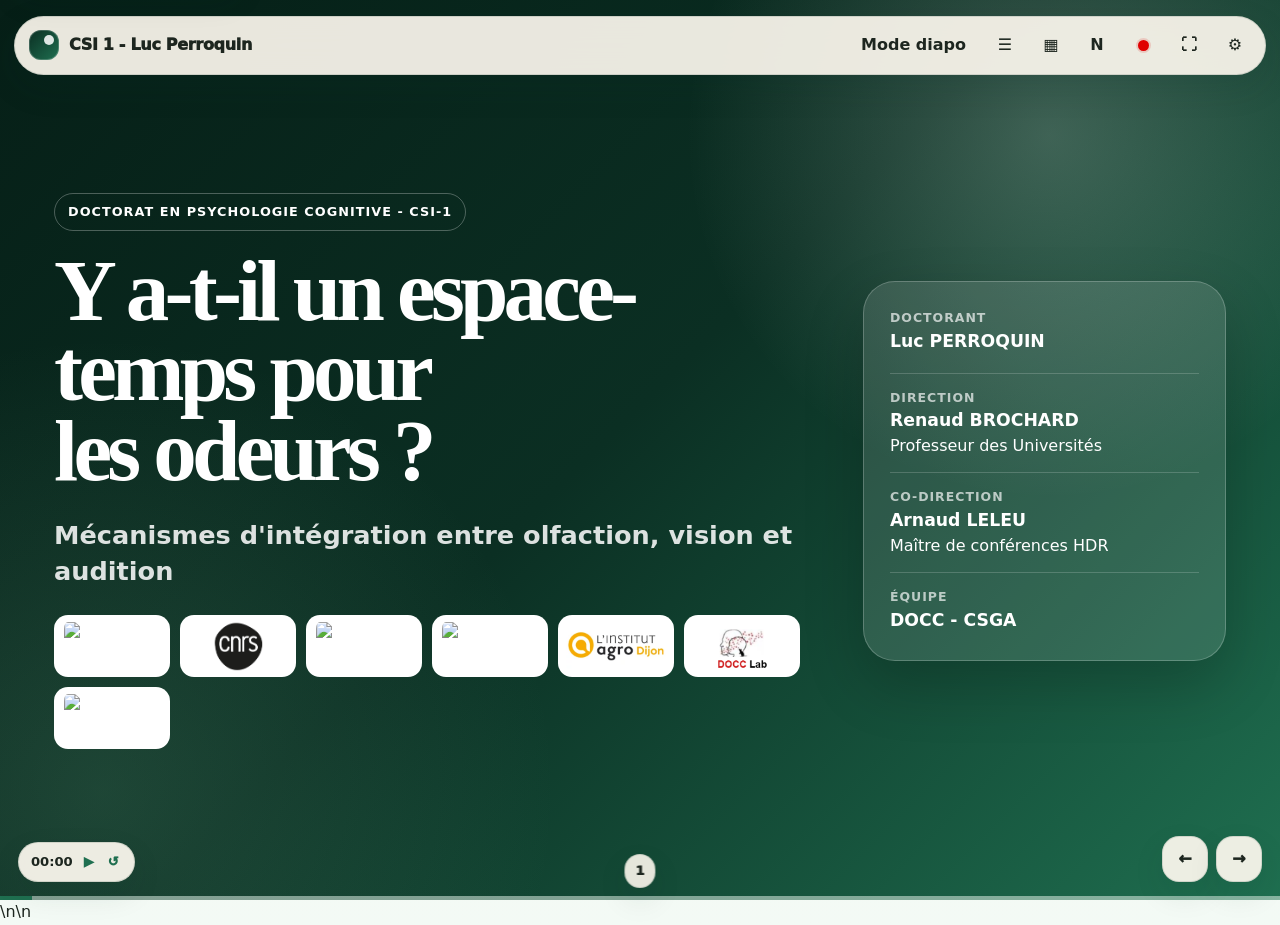
==== index_save.html @ e327a507 "Save current CSI state" ====
<!DOCTYPE html>
<html lang="fr" data-theme="light" data-accent="forest">
<head>
  <meta charset="UTF-8">
  <meta name="viewport" content="width=device-width, initial-scale=1.0">
  <meta name="color-scheme" content="light dark">
  <meta name="theme-color" content="#0b2f23">
  <meta name="description" content="Comité de suivi individuel de Luc Perroquin - première année de doctorat en psychologie cognitive au CSGA.">
  <title>CSI 1 - Luc Perroquin</title>
  <style>
    :root {
      --page-width: 1480px;
      --green-deep: #061f17;
      --green-dark: #0b2f23;
      --green-main: #1f6f50;
      --green-light: #77b892;
      --green-soft: #dceee3;
      --green-pale: #f3faf5;
      --cream: #fbf7ed;
      --text: #1d261f;
      --muted: #5f6f65;
      --white: #ffffff;
      --line: rgba(11,47,35,.13);
      --shadow: 0 18px 45px rgba(11,47,35,.16);
      --shadow-soft: 0 12px 30px rgba(11,47,35,.10);
      --radius-xl: 34px;
      --radius-lg: 26px;
      --radius-md: 18px;
      --font-scale: 1;
      --slide-pad-x: clamp(28px, 5vw, 84px);
      --slide-pad-y: clamp(28px, 4.4vw, 72px);
      --accent: var(--green-main);
      --accent-strong: var(--green-dark);
      --accent-soft: var(--green-soft);
      --accent-pale: var(--green-pale);
      --accent-light: var(--green-light);
      --hero-start: #061f17;
      --hero-mid: #0b2f23;
      --hero-end: #1f6f50;
    }
    html[data-accent="blue"] {
      --accent: #2f6f9f;
      --accent-strong: #173f5f;
      --accent-soft: #dceaf4;
      --accent-pale: #f2f8fc;
      --accent-light: #7eb0d2;
      --hero-start: #0a2233;
      --hero-mid: #173f5f;
      --hero-end: #2f6f9f;
    }
    html[data-accent="cassis"] {
      --accent: #7a2f5d;
      --accent-strong: #4c1738;
      --accent-soft: #f0dde8;
      --accent-pale: #fbf4f8;
      --accent-light: #be7da3;
      --hero-start: #29101f;
      --hero-mid: #4c1738;
      --hero-end: #7a2f5d;
    }
    html[data-accent="ochre"] {
      --accent: #9a6b20;
      --accent-strong: #584018;
      --accent-soft: #f3ead6;
      --accent-pale: #fcf8ef;
      --accent-light: #c9a45c;
      --hero-start: #302610;
      --hero-mid: #584018;
      --hero-end: #9a6b20;
    }

    * { box-sizing: border-box; }
    html { scroll-behavior: smooth; font-size: calc(16px * var(--font-scale)); }
    body {
      margin: 0;
      min-height: 100vh;
      font-family: system-ui, -apple-system, BlinkMacSystemFont, "Segoe UI", sans-serif;
      line-height: 1.55;
      color: var(--text);
      background:
        radial-gradient(circle at 8% 2%, color-mix(in srgb, var(--accent-light) 22%, transparent), transparent 31%),
        radial-gradient(circle at 92% 28%, color-mix(in srgb, var(--accent-soft) 68%, transparent), transparent 35%),
        linear-gradient(180deg, var(--cream), var(--accent-pale));
      overflow-x: hidden;
      transition: background .25s ease, color .25s ease;
    }
    html[data-theme="dark"] {
      --cream: #07130f;
      --text: #edf8f0;
      --muted: #b8cabc;
      --white: #10251c;
      --line: rgba(220,238,227,.13);
      --shadow: 0 18px 45px rgba(0,0,0,.38);
      --shadow-soft: 0 12px 30px rgba(0,0,0,.22);
    }
    html[data-theme="dark"] body {
      background:
        radial-gradient(circle at 8% 2%, color-mix(in srgb, var(--accent) 17%, transparent), transparent 31%),
        radial-gradient(circle at 92% 28%, color-mix(in srgb, var(--accent) 12%, transparent), transparent 35%),
        linear-gradient(180deg, #07130f, #0b1f17);
    }
    html[data-theme="dark"][data-accent="blue"] body { background: linear-gradient(180deg,#07111a,#0d1e2a); }
    html[data-theme="dark"][data-accent="cassis"] body { background: linear-gradient(180deg,#160a11,#25101d); }
    html[data-theme="dark"][data-accent="ochre"] body { background: linear-gradient(180deg,#171209,#241c0d); }

    body.high-contrast {
      --text: #000;
      --muted: #222;
      --white: #fff;
      --cream: #fff;
      --line: rgba(0,0,0,.42);
      background: #fff;
    }
    html[data-theme="dark"] body.high-contrast {
      --text: #fff;
      --muted: #eee;
      --white: #000;
      --cream: #000;
      --line: rgba(255,255,255,.52);
      background: #000;
    }
    body.dyslexic {
      font-family: Verdana, Tahoma, Arial, sans-serif;
      letter-spacing: .02em;
      word-spacing: .06em;
    }
    body.reduced-motion *, body.reduced-motion *::before, body.reduced-motion *::after {
      scroll-behavior: auto !important;
      animation: none !important;
      transition: none !important;
    }

    button, input { font: inherit; }
    button { color: inherit; }
    a { color: var(--accent); font-weight: 800; }
    a:hover { text-decoration-thickness: 2px; }

    .skip-link {
      position: fixed;
      top: 12px;
      left: 12px;
      transform: translateY(-150%);
      z-index: 9999;
      background: var(--white);
      color: var(--text);
      padding: 10px 14px;
      border-radius: 999px;
      box-shadow: var(--shadow-soft);
    }
    .skip-link:focus { transform: translateY(0); }

    .appbar {
      position: fixed;
      z-index: 1200;
      top: 16px;
      left: 50%;
      transform: translateX(-50%);
      width: min(1180px, calc(100vw - 28px));
      display: flex;
      align-items: center;
      justify-content: space-between;
      gap: 12px;
      padding: 8px 10px 8px 14px;
      border-radius: 999px;
      background: color-mix(in srgb, var(--cream) 91%, transparent);
      border: 1px solid var(--line);
      box-shadow: var(--shadow-soft);
      backdrop-filter: blur(18px);
    }
    .brand {
      display: flex;
      align-items: center;
      gap: 10px;
      min-width: 0;
      font-weight: 950;
      letter-spacing: -.02em;
    }
    .brand-mark {
      width: 30px;
      height: 30px;
      border-radius: 12px;
      background: linear-gradient(135deg, var(--accent-strong), var(--accent));
      box-shadow: inset 0 0 0 1px rgba(255,255,255,.2);
      flex: 0 0 auto;
      position: relative;
    }
    .brand-mark::after {
      content: "";
      position: absolute;
      width: 10px;
      height: 10px;
      border-radius: 50%;
      background: rgba(255,255,255,.86);
      right: 5px;
      top: 5px;
    }
    .brand span:last-child {
      overflow: hidden;
      text-overflow: ellipsis;
      white-space: nowrap;
    }
    .app-actions {
      display: flex;
      gap: 6px;
      flex-wrap: nowrap;
    }
    .icon-btn, .pill-btn {
      border: 0;
      cursor: pointer;
      background: transparent;
      min-height: 38px;
      border-radius: 999px;
      font-weight: 850;
    }
    .icon-btn {
      width: 40px;
      display: grid;
      place-items: center;
    }
    .pill-btn { padding: 8px 13px; }
    .icon-btn:hover, .pill-btn:hover, .icon-btn.active, .pill-btn.active {
      background: var(--accent-soft);
      color: var(--accent-strong);
    }

    .laser-btn-dot {
      display:block;
      width:11px;
      height:11px;
      border-radius:50%;
      background:#e00000;
      box-shadow:0 0 0 2px rgba(224,0,0,.15);
    }
    #laserBtn.active {
      background:rgba(224,0,0,.12);
      color:#b00000;
    }
    #laserPointer {
      position:fixed;
      z-index:3000;
      width:16px;
      height:16px;
      border-radius:50%;
      background:#e00000;
      box-shadow:0 0 0 5px rgba(224,0,0,.16), 0 0 18px rgba(224,0,0,.72);
      transform:translate(-50%,-50%);
      pointer-events:none;
      opacity:0;
      visibility:hidden;
      transition:opacity .08s linear;
    }
    #laserPointer.visible {
      opacity:1;
      visibility:visible;
    }
    body.laser-enabled .slide,
    body.laser-enabled .slide * {
      cursor:none !important;
    }

    .drawer, .navigator, .overview, .notes-panel {
      position: fixed;
      z-index: 1600;
      background: color-mix(in srgb, var(--cream) 96%, transparent);
      border: 1px solid var(--line);
      box-shadow: var(--shadow);
      backdrop-filter: blur(18px);
    }
    .drawer {
      top: 70px;
      right: 16px;
      width: min(390px, calc(100vw - 32px));
      max-height: calc(100vh - 90px);
      overflow: auto;
      padding: 20px;
      border-radius: 26px;
    }
    .drawer[hidden], .navigator[hidden], .overview[hidden], .notes-panel[hidden] { display:none; }
    .drawer-head, .panel-head {
      display:flex;
      align-items:flex-start;
      justify-content:space-between;
      gap:12px;
      margin-bottom:16px;
    }
    .drawer h2, .navigator h2, .notes-panel h2 {
      margin:0;
      font-family: Georgia, "Times New Roman", serif;
      color: var(--accent-strong);
      letter-spacing:-.03em;
    }
    .close-btn {
      border:0;
      width:36px;
      height:36px;
      border-radius:999px;
      background:var(--accent-soft);
      color:var(--accent-strong);
      cursor:pointer;
      font-weight:950;
    }
    .control-section {
      padding: 14px 0;
      border-top: 1px solid var(--line);
    }
    .control-section:first-of-type { border-top:0; padding-top:0; }
    .control-label {
      font-size:.79rem;
      text-transform:uppercase;
      letter-spacing:.08em;
      font-weight:900;
      color:var(--muted);
      margin-bottom:8px;
    }
    .segmented {
      display:flex;
      gap:6px;
      flex-wrap:wrap;
    }
    .segmented button {
      border:1px solid var(--line);
      background:var(--white);
      padding:8px 11px;
      border-radius:999px;
      cursor:pointer;
      font-weight:800;
    }
    .segmented button.active {
      background:var(--accent);
      color:#fff;
      border-color:transparent;
    }
    .toggle-row {
      display:flex;
      align-items:center;
      justify-content:space-between;
      gap:14px;
      padding:9px 0;
    }
    .switch {
      position:relative;
      width:46px;
      height:26px;
      flex:0 0 auto;
    }
    .switch input { opacity:0; width:0; height:0; }
    .slider {
      position:absolute;
      inset:0;
      cursor:pointer;
      background:color-mix(in srgb, var(--muted) 30%, transparent);
      border-radius:999px;
      transition:.2s;
    }
    .slider::before {
      content:"";
      position:absolute;
      width:20px;height:20px;
      left:3px;top:3px;
      border-radius:50%;
      background:#fff;
      box-shadow:0 2px 8px rgba(0,0,0,.15);
      transition:.2s;
    }
    .switch input:checked + .slider { background:var(--accent); }
    .switch input:checked + .slider::before { transform:translateX(20px); }

    .navigator {
      top: 16px;
      left: 16px;
      bottom: 16px;
      width: min(390px, calc(100vw - 32px));
      border-radius: 28px;
      padding: 20px;
      overflow: hidden;
      display:flex;
      flex-direction:column;
    }
    .nav-search {
      width:100%;
      border:1px solid var(--line);
      background:var(--white);
      color:var(--text);
      padding:11px 14px;
      border-radius:16px;
      outline:none;
      margin-bottom:12px;
    }
    .nav-search:focus { box-shadow:0 0 0 3px color-mix(in srgb,var(--accent) 22%, transparent); }
    .slide-list {
      overflow:auto;
      display:grid;
      gap:6px;
      padding-right:4px;
    }
    .slide-link {
      display:grid;
      grid-template-columns:38px 1fr;
      gap:10px;
      align-items:center;
      width:100%;
      border:0;
      background:transparent;
      padding:9px 10px;
      border-radius:14px;
      text-align:left;
      cursor:pointer;
    }
    .slide-link:hover, .slide-link.active { background:var(--accent-soft); }
    .slide-link .n {
      display:grid;
      place-items:center;
      width:32px;height:32px;
      border-radius:11px;
      background:var(--white);
      border:1px solid var(--line);
      font-weight:950;
      color:var(--accent-strong);
    }
    .slide-link .t {
      min-width:0;
      font-size:.92rem;
      font-weight:820;
      white-space:nowrap;
      overflow:hidden;
      text-overflow:ellipsis;
    }
    .slide-link.appendix .n { opacity:.68; }

    .overview {
      inset: 16px;
      border-radius: 30px;
      padding: 24px;
      overflow:auto;
    }
    .overview-grid {
      max-width:1500px;
      margin:auto;
      display:grid;
      grid-template-columns:repeat(auto-fit,minmax(260px,1fr));
      gap:14px;
    }
    .overview-card {
      border:1px solid var(--line);
      background:var(--white);
      min-height:170px;
      padding:18px;
      border-radius:22px;
      cursor:pointer;
      box-shadow:var(--shadow-soft);
      text-align:left;
    }
    .overview-card:hover { transform:translateY(-2px); }
    .overview-card .mini-n {
      color:var(--accent);
      font-weight:950;
      font-size:.78rem;
      letter-spacing:.08em;
      text-transform:uppercase;
    }
    .overview-card h3 {
      font-family:Georgia,"Times New Roman",serif;
      color:var(--accent-strong);
      font-size:1.25rem;
      margin:8px 0 6px;
    }
    .overview-card p { margin:0; color:var(--muted); font-size:.9rem; }

    .notes-panel {
      right:16px;
      bottom:16px;
      width:min(520px,calc(100vw - 32px));
      max-height:52vh;
      overflow:auto;
      border-radius:24px;
      padding:18px;
    }
    .notes-body { color:var(--muted); line-height:1.6; }
    .notes-body strong { color:var(--accent-strong); }

    main { min-height:100vh; }
    .deck { width:100%; margin:0 auto; }
    body[data-view="slides"] { overflow:hidden; }
    body[data-view="slides"] .deck { height:100vh; position:relative; }
    .slide {
      position:relative;
      width:100%;
      min-height:100vh;
      padding: max(92px,var(--slide-pad-y)) var(--slide-pad-x) max(70px,var(--slide-pad-y));
      display:none;
      align-items:center;
      justify-content:center;
      overflow:hidden;
    }
    body[data-view="slides"] .slide.active { display:flex; }
    body[data-view="scroll"] .slide { display:flex; min-height:92vh; border-bottom:1px solid var(--line); }
    body[data-view="scroll"] .slide.appendix { min-height:72vh; }

    .slide-shell { width:min(var(--page-width),100%); margin:auto; position:relative; z-index:2; }
    .slide-kicker {
      display:inline-flex;
      align-items:center;
      gap:9px;
      color:var(--accent);
      font-size:.82rem;
      font-weight:950;
      letter-spacing:.09em;
      text-transform:uppercase;
      margin-bottom:12px;
    }
    .slide-kicker::before { content:""; width:28px; height:2px; background:currentColor; border-radius:999px; }
    .slide h1, .slide h2, .slide h3 { text-wrap:balance; }
    .slide h2 {
      margin:0 0 14px;
      font-family:Georgia,"Times New Roman",serif;
      font-size:clamp(2.2rem,4.7vw,4.7rem);
      line-height:.98;
      letter-spacing:-.045em;
      color:var(--accent-strong);
      max-width:1200px;
    }
    .lead { margin:0; max-width:1080px; font-size:clamp(1.05rem,1.55vw,1.4rem); color:var(--muted); line-height:1.55; }
    .slide-content { margin-top: clamp(24px,3.3vw,46px); }
    .grid { display:grid; gap:18px; }
    .grid.two { grid-template-columns:repeat(2,minmax(0,1fr)); }
    .grid.three { grid-template-columns:repeat(3,minmax(0,1fr)); }
    .grid.four { grid-template-columns:repeat(4,minmax(0,1fr)); }
    .card {
      background:color-mix(in srgb,var(--white) 97%, transparent);
      border:1px solid var(--line);
      border-radius:var(--radius-lg);
      padding:clamp(18px,2.2vw,28px);
      box-shadow:var(--shadow-soft);
      position:relative;
      overflow:hidden;
    }
    .card.soft { background:var(--accent-pale); }
    .card.tint { background:var(--accent-soft); }
    .card.dark { background:linear-gradient(145deg,var(--accent-strong),color-mix(in srgb,var(--accent-strong) 76%,#000)); color:#fff; border-color:transparent; }
    .card.dark h3,.card.dark p,.card.dark li,.card.dark .muted { color:#fff; }
    .card h3 { margin:0 0 8px; font-family:Georgia,"Times New Roman",serif; color:var(--accent-strong); letter-spacing:-.025em; font-size:clamp(1.2rem,1.65vw,1.65rem); }
    .card p { margin:0; color:var(--muted); }
    .card ul { margin:10px 0 0; padding-left:1.08em; }
    .card li { margin:.32em 0; color:var(--muted); }
    .big-number { font-family:Georgia,"Times New Roman",serif; font-size:clamp(2.5rem,5vw,5.4rem); line-height:.85; letter-spacing:-.055em; color:var(--accent-strong); font-weight:800; }
    .metric-label { margin-top:10px; color:var(--muted); font-weight:800; }
    .badge, .status, .chip { display:inline-flex; align-items:center; gap:7px; border-radius:999px; font-size:.78rem; font-weight:900; }
    .badge { padding:7px 10px; background:var(--accent-soft); color:var(--accent-strong); }
    .status { padding:6px 9px; border:1px solid var(--line); background:var(--white); }
    .status.done { background:#e4f3e9; color:#17563c; border-color:transparent; }
    .status.progress { background:#fff2cf; color:#6b4b0f; border-color:transparent; }
    .status.future { background:#edf0f2; color:#55606a; border-color:transparent; }
    html[data-theme="dark"] .status.done { background:#173b29; color:#ccebd8; }
    html[data-theme="dark"] .status.progress { background:#4b3813; color:#ffe4a0; }
    html[data-theme="dark"] .status.future { background:#2a3035; color:#d8e0e5; }
    .chip { padding:8px 12px; background:var(--white); border:1px solid var(--line); }

    .hero-slide {
      color:#fff;
      background:
        radial-gradient(circle at 82% 15%,rgba(220,238,227,.24),transparent 28%),
        radial-gradient(circle at 8% 88%,rgba(119,184,146,.18),transparent 32%),
        linear-gradient(135deg,var(--hero-start),var(--hero-mid) 48%,var(--hero-end));
    }
    .hero-slide .slide-shell { display:grid; grid-template-columns:minmax(0,1.35fr) minmax(300px,.65fr); gap:54px; align-items:center; }
    .hero-slide .eyebrow { display:inline-flex; padding:8px 13px; border:1px solid rgba(255,255,255,.28); border-radius:999px; font-size:.8rem; font-weight:850; text-transform:uppercase; letter-spacing:.08em; }
    .hero-slide h1 { margin:20px 0 18px; font-family:Georgia,"Times New Roman",serif; font-size:clamp(3.1rem,6.8vw,7.1rem); line-height:.92; letter-spacing:-.055em; max-width:1000px; }
    .hero-slide .subtitle { font-size:clamp(1.15rem,2vw,1.7rem); max-width:900px; color:rgba(255,255,255,.86); font-weight:700; line-height:1.42; }
    .identity-card { padding:26px; border-radius:32px; background:rgba(255,255,255,.12); border:1px solid rgba(255,255,255,.22); box-shadow:0 24px 60px rgba(0,0,0,.2); backdrop-filter:blur(14px); }
    .identity-card .mono { font-size:.78rem; letter-spacing:.08em; text-transform:uppercase; opacity:.68; font-weight:850; }
    .identity-card strong { font-size:1.08rem; }
    .identity-list { display:grid; gap:14px; margin-top:18px; }
    .identity-row { padding-top:14px; border-top:1px solid rgba(255,255,255,.18); }

    .timeline { position:relative; display:grid; grid-template-columns:repeat(4,minmax(0,1fr)); gap:16px; }
    .timeline::before { content:""; position:absolute; top:26px; left:5%; right:5%; height:2px; background:var(--accent-soft); z-index:0; }
    .timeline-item { position:relative; z-index:1; }
    .timeline-dot { width:52px;height:52px;border-radius:18px;display:grid;place-items:center;background:var(--accent);color:#fff;font-weight:950;box-shadow:0 10px 24px color-mix(in srgb,var(--accent) 28%,transparent);margin-bottom:16px; }
    .timeline-item h3 { margin:0 0 6px; font-family:Georgia,"Times New Roman",serif; color:var(--accent-strong); font-size:1.25rem; }
    .timeline-item p { margin:0; color:var(--muted); font-size:.94rem; }

    .flow { display:grid; grid-template-columns:1fr auto 1fr auto 1fr; gap:12px; align-items:stretch; }
    .flow-arrow { display:grid; place-items:center; color:var(--accent); font-size:2rem; font-weight:900; }
    .flow-card { background:var(--white); border:1px solid var(--line); box-shadow:var(--shadow-soft); border-radius:24px; padding:22px; }
    .flow-card .step { display:inline-grid; place-items:center; width:32px;height:32px; border-radius:11px; background:var(--accent-soft); color:var(--accent-strong); font-weight:950; margin-bottom:10px; }
    .flow-card h3 { margin:0 0 6px; color:var(--accent-strong); font-family:Georgia,"Times New Roman",serif; }
    .flow-card p { margin:0; color:var(--muted); }

    .project-map { display:grid; grid-template-columns:1fr 1fr; gap:18px; }
    .axis-card { background:var(--white); border-radius:30px; border:1px solid var(--line); padding:26px; box-shadow:var(--shadow-soft); }
    .axis-card h3 { font-family:Georgia,"Times New Roman",serif; font-size:1.65rem; margin:0 0 8px; color:var(--accent-strong); }
    .axis-card > p { margin:0 0 16px;color:var(--muted); }
    .project-pills { display:flex; flex-wrap:wrap; gap:8px; }
    .project-pill { display:inline-flex; align-items:center; gap:7px; padding:9px 11px; border-radius:14px; background:var(--accent-pale); border:1px solid var(--line); font-weight:900; }
    .project-pill small { font-weight:700; color:var(--muted); }

    .bridge { margin-top:22px; padding:16px 18px; border-radius:18px; background:linear-gradient(90deg,var(--accent-soft),color-mix(in srgb,var(--accent-pale) 80%,transparent)); color:var(--accent-strong); font-weight:850; display:flex; gap:10px; align-items:flex-start; }
    .bridge::before { content:"→"; font-size:1.15em; }

    .result-strip { display:grid; grid-template-columns:repeat(3,1fr); gap:14px; margin-top:18px; }
    .result { padding:20px; border-radius:22px; background:var(--white); border:1px solid var(--line); box-shadow:var(--shadow-soft); }
    .result .pval { font-family:Georgia,"Times New Roman",serif; color:var(--accent-strong); font-size:2rem; font-weight:800; letter-spacing:-.03em; }
    .result p { margin:4px 0 0; color:var(--muted); font-weight:700; }

    .status-table { display:grid; gap:8px; }
    .status-row { display:grid; grid-template-columns:130px 150px 1fr 1fr; gap:12px; align-items:center; background:var(--white); border:1px solid var(--line); border-radius:18px; padding:12px 14px; }
    .status-row .proj { font-weight:950; color:var(--accent-strong); }
    .status-row .desc { color:var(--muted); font-size:.91rem; }
    .stack { display:grid; gap:12px; }
    .callout { padding:18px 20px; border-radius:20px; border-left:5px solid var(--accent); background:var(--accent-pale); color:var(--text); }
    .callout strong { color:var(--accent-strong); }

    .roadmap { display:grid; grid-template-columns:repeat(3,minmax(0,1fr)); gap:14px; }
    .roadmap-card { border-radius:26px; padding:24px; border:1px solid var(--line); background:var(--white); box-shadow:var(--shadow-soft); }
    .roadmap-card .year { color:var(--accent); font-weight:950; letter-spacing:.08em; text-transform:uppercase; font-size:.8rem; }
    .roadmap-card h3 { margin:8px 0; font-family:Georgia,"Times New Roman",serif; color:var(--accent-strong); }
    .roadmap-card ul { padding-left:1.08em; margin:8px 0 0; color:var(--muted); }

    .question-list { display:grid; gap:12px; counter-reset:q; }
    .question { counter-increment:q; display:grid; grid-template-columns:48px 1fr; gap:14px; align-items:start; background:var(--white); border:1px solid var(--line); border-radius:22px; padding:18px; box-shadow:var(--shadow-soft); }
    .question::before { content:counter(q); width:42px;height:42px; display:grid;place-items:center; border-radius:15px; background:var(--accent); color:#fff; font-weight:950; }
    .question strong { color:var(--accent-strong); }

    .refs { columns:2 360px; column-gap:28px; font-size:.94rem; color:var(--muted); }
    .refs p { break-inside:avoid; margin:0 0 11px; }
    .refs strong { color:var(--text); }

    .footer-progress { position:fixed; z-index:1100; left:0; right:0; bottom:0; height:4px; background:color-mix(in srgb,var(--accent-soft) 55%,transparent); }
    .footer-progress > div { height:100%; width:0; background:var(--accent); transition:width .25s ease; }
    .deck-footer { position:fixed; z-index:1150; bottom:12px; left:50%; transform:translateX(-50%); display:flex; align-items:center; gap:10px; padding:7px 10px; border-radius:999px; background:color-mix(in srgb,var(--cream) 91%,transparent); border:1px solid var(--line); box-shadow:var(--shadow-soft); backdrop-filter:blur(14px); font-size:.82rem; color:var(--muted); font-weight:850; }
    .deck-footer .dot { width:6px;height:6px;border-radius:50%;background:var(--accent); }
    body[data-view="scroll"] .deck-footer, body[data-view="scroll"] .footer-progress { display:none; }

    .nav-arrows { position:fixed; z-index:1150; right:18px; bottom:18px; display:flex; gap:8px; }
    .nav-arrows button { width:46px;height:46px;border-radius:17px;border:1px solid var(--line);background:color-mix(in srgb,var(--cream) 94%,transparent);box-shadow:var(--shadow-soft);cursor:pointer;font-weight:950;backdrop-filter:blur(12px); }
    .nav-arrows button:hover { background:var(--accent-soft); color:var(--accent-strong); }
    body[data-view="scroll"] .nav-arrows { display:none; }

    .timer-badge { position:fixed; z-index:1150; left:18px; bottom:18px; display:flex; align-items:center; gap:8px; padding:9px 12px; border-radius:999px; background:color-mix(in srgb,var(--cream) 94%,transparent); border:1px solid var(--line); box-shadow:var(--shadow-soft); font-size:.82rem; font-weight:900; backdrop-filter:blur(12px); }
    .timer-badge button { border:0;background:transparent;cursor:pointer;font-weight:950;color:var(--accent);padding:0 3px; }
    body[data-view="scroll"] .timer-badge { display:none; }

    .toast { position:fixed; z-index:2500; left:50%; bottom:78px; transform:translate(-50%,18px); opacity:0; pointer-events:none; background:var(--accent-strong); color:#fff; padding:10px 14px; border-radius:999px; box-shadow:var(--shadow); font-size:.86rem; font-weight:850; transition:.2s; }
    .toast.show { opacity:1; transform:translate(-50%,0); }

    @media (max-width: 1050px) {
      .grid.four { grid-template-columns:repeat(2,minmax(0,1fr)); }
      .grid.three { grid-template-columns:1fr; }
      .hero-slide .slide-shell { grid-template-columns:1fr; }
      .identity-card { max-width:680px; }
      .timeline { grid-template-columns:repeat(2,1fr); }
      .timeline::before { display:none; }
      .flow { grid-template-columns:1fr; }
      .flow-arrow { transform:rotate(90deg); min-height:28px; }
      .status-row { grid-template-columns:110px 130px 1fr; }
      .status-row .desc:last-child { display:none; }
    }
    @media (max-width: 760px) {
      .appbar { top:8px; width:calc(100vw - 16px); }
      .brand span:last-child { max-width:120px; }
      .pill-btn span.long { display:none; }
      .grid.two,.grid.four,.project-map,.roadmap { grid-template-columns:1fr; }
      .result-strip { grid-template-columns:1fr; }
      .timeline { grid-template-columns:1fr; }
      .status-row { grid-template-columns:1fr auto; align-items:start; }
      .status-row .desc { grid-column:1 / -1; }
      .slide { align-items:flex-start; overflow-y:auto; }
      .slide h2 { font-size:clamp(2rem,11vw,3.3rem); }
      .hero-slide h1 { font-size:clamp(2.8rem,14vw,4.8rem); }
      .deck-footer { display:none; }
      .timer-badge { left:10px; bottom:10px; }
      .nav-arrows { right:10px; bottom:10px; }
      .refs { columns:1; }
    }

    @media print {
      .appbar,.drawer,.navigator,.overview,.notes-panel,.footer-progress,.deck-footer,.nav-arrows,.timer-badge,.toast { display:none !important; }
      body { background:#fff !important; color:#111 !important; }
      .slide { display:flex !important; min-height:100vh; page-break-after:always; break-after:page; padding:40px; }
      .slide.appendix { display:flex !important; }
      .card,.axis-card,.roadmap-card,.result,.question,.flow-card { box-shadow:none; }
    }
  
    .study-floating{position:absolute;right:clamp(18px,2.4vw,38px);bottom:clamp(18px,2.4vw,34px);z-index:8;display:flex;gap:9px;align-items:stretch;max-width:min(62%,760px);filter:drop-shadow(0 10px 18px rgba(11,47,35,.12))}
    .float-card{display:flex;flex-direction:column;justify-content:center;gap:2px;min-width:130px;max-width:210px;padding:9px 12px;border-radius:16px;border:1px solid color-mix(in srgb,var(--study,var(--accent)) 34%,var(--line));background:color-mix(in srgb,var(--white) 91%,transparent);backdrop-filter:blur(12px);text-decoration:none;color:var(--text);font-size:.72rem;line-height:1.25}
    .float-card b{color:var(--study,var(--accent));font-size:.68rem;text-transform:uppercase;letter-spacing:.07em}.float-card.poster{background:color-mix(in srgb,var(--study,var(--accent)) 11%,var(--white));}.float-card.m1{border-style:dashed}
    .study-token{display:inline-flex;align-items:center;padding:.08em .42em;border-radius:999px;font-weight:900;line-height:1.25;background:color-mix(in srgb,var(--study-color) 13%,transparent);color:var(--study-color);border:1px solid color-mix(in srgb,var(--study-color) 28%,transparent);white-space:nowrap}
    [data-study]{--study-color:var(--accent)}
    @media(max-width:900px){.study-floating{position:static;max-width:none;margin-top:14px;flex-wrap:wrap}.float-card{min-width:120px;flex:1 1 120px}.slide-shell{position:relative}}


    .m1-results-layout{display:grid;grid-template-columns:minmax(0,.92fr) minmax(360px,1.08fr);gap:clamp(18px,2.3vw,34px);align-items:center;margin-top:8px}
    .m1-results-copy{min-width:0}.m1-owner{display:inline-flex;align-items:center;gap:10px;padding:8px 12px;border:1px solid color-mix(in srgb,var(--study,var(--accent)) 30%,var(--line));border-radius:999px;background:color-mix(in srgb,var(--study,var(--accent)) 9%,var(--white));margin-bottom:14px}.m1-owner span{font-size:.69rem;text-transform:uppercase;letter-spacing:.08em;color:var(--muted);font-weight:800}.m1-owner strong{color:var(--study,var(--accent));font-size:.88rem}.m1-stat-grid{display:grid;grid-template-columns:1fr 1fr;gap:9px}.m1-stat-grid>div{padding:11px 12px;border:1px solid color-mix(in srgb,var(--study,var(--accent)) 22%,var(--line));border-radius:15px;background:color-mix(in srgb,var(--study,var(--accent)) 5%,var(--white));display:flex;flex-direction:column;gap:2px}.m1-stat-grid b{font-size:1.05rem;color:var(--study,var(--accent))}.m1-stat-grid span{font-size:.72rem;line-height:1.25;color:var(--muted)}.m1-key-result{margin-top:12px!important;font-size:.86rem;line-height:1.4}.m1-result-figure{margin:0;min-width:0;padding:12px;border-radius:22px;border:1px solid color-mix(in srgb,var(--study,var(--accent)) 26%,var(--line));background:rgba(255,255,255,.94);box-shadow:0 16px 38px rgba(8,45,32,.10)}.m1-result-figure img{display:block;width:100%;max-height:430px;object-fit:contain;border-radius:13px}.m1-result-figure figcaption{font-size:.68rem;line-height:1.3;color:#53645d;margin-top:7px}.m1-result-figure figcaption strong{color:var(--study,var(--accent))}
    @media(max-width:980px){.m1-results-layout{grid-template-columns:1fr;align-items:start}.m1-result-figure img{max-height:300px}.m1-stat-grid{grid-template-columns:1fr 1fr}}
    @media(max-width:620px){.m1-stat-grid{grid-template-columns:1fr}.m1-owner{display:flex;width:max-content;max-width:100%}.m1-result-figure{padding:8px}.m1-result-figure img{max-height:260px}}


    /* csi-direct-fixes-20260906 */
    .study-floating{position:relative!important;right:auto!important;bottom:auto!important;margin:14px 0 0 auto!important;max-width:100%!important;justify-content:flex-end!important;flex-wrap:wrap!important;filter:none!important;z-index:4!important}
    .study-floating .float-card{box-shadow:0 10px 24px color-mix(in srgb,var(--study,var(--accent)) 12%,transparent)}
    .v16-pubs p .study-token{display:inline-flex!important;width:auto!important;height:auto!important;min-width:0!important;min-height:0!important;padding:.05em .38em!important;border-radius:999px!important;background:color-mix(in srgb,var(--study-color) 12%,transparent)!important;color:var(--study-color)!important;border:1px solid color-mix(in srgb,var(--study-color) 24%,transparent)!important;vertical-align:baseline!important;line-height:1.25!important}
    .v16-retro .lane article:not(.stack),.v16-retro .stack span{display:flex;align-items:center;justify-content:center;text-align:center}
    .v16-retro .lane article,.v16-retro .lane>i{min-height:54px}
    .v16-comms{display:grid!important;grid-template-columns:repeat(4,minmax(170px,1fr))!important;gap:20px!important;position:relative!important;max-width:980px!important;margin:34px auto 0!important}
    .v16-comms:before{left:7%!important;right:7%!important}
    .v16-comms article{display:flex!important;flex-direction:column;align-items:center;text-align:center}
    .v16-activity{grid-template-columns:repeat(2,1fr)!important;gap:14px!important}
    .v16-activity article{padding:20px!important}
    .v16-activity b{font-size:1.75rem!important}
    .v16-activity p{font-size:.9rem!important;line-height:1.42!important}
    .v16-tool-pills{display:flex;flex-wrap:wrap;gap:6px;margin-top:10px}
    .v16-tool-pills span{padding:6px 9px;border-radius:999px;background:var(--accent-soft);color:var(--accent-strong);font-size:.72rem;font-weight:900}
    .v16-activity small{display:block;margin-top:8px;color:var(--muted);font-size:.75rem;line-height:1.35}
    .v16-jdd{display:grid;grid-template-columns:1.3fr repeat(3,1fr);gap:14px}
    .v16-jdd article{padding:21px;border:1px solid var(--line);border-radius:23px;background:var(--white);box-shadow:var(--shadow-soft)}
    .v16-jdd .jdd-main{background:linear-gradient(145deg,var(--hero-mid),var(--hero-start));color:#fff}
    .v16-jdd span{font-size:.72rem;text-transform:uppercase;letter-spacing:.08em;font-weight:950;color:var(--accent)}
    .v16-jdd .jdd-main span,.v16-jdd .jdd-main h3,.v16-jdd .jdd-main p{color:#fff}
    .v16-jdd b{display:grid;place-items:center;width:42px;height:42px;border-radius:13px;background:var(--accent);color:#fff}
    .v16-jdd h3{font:800 1.18rem Georgia,serif;color:var(--accent-strong);margin:10px 0 6px}
    .v16-jdd p{margin:0;color:var(--muted);font-size:.9rem;line-height:1.45}
    .v16-jdd .award{border-color:color-mix(in srgb,var(--accent) 45%,var(--line));background:color-mix(in srgb,var(--accent) 7%,var(--white))}
    @media(max-width:1100px){.v16-jdd{grid-template-columns:1fr 1fr}.v16-comms{max-width:820px!important}}
    @media(max-width:850px){.study-floating{margin-top:12px!important;justify-content:flex-start!important}.v16-activity,.v16-jdd{grid-template-columns:1fr!important}.v16-comms{grid-template-columns:repeat(2,minmax(170px,1fr))!important;max-width:100%!important}.v16-comms:before{display:none}}


    /* study-year-grid - exact study identity colors */
    .study-year-grid .study-year-card{position:relative;overflow:hidden}
    .study-year-grid .study-year-card[data-study]{--study:var(--study-color,var(--accent));border-color:color-mix(in srgb,var(--study) 34%,var(--line));background:linear-gradient(145deg,color-mix(in srgb,var(--study) 8%,var(--white)),var(--white));box-shadow:0 10px 26px color-mix(in srgb,var(--study) 10%,transparent)}
    .study-year-grid .study-year-card[data-study]>span,.study-year-grid .study-year-card[data-study]>h3{color:var(--study)}
    .study-year-names{display:flex!important;align-items:center;gap:7px;flex-wrap:wrap;font-family:inherit!important}
    .study-year-name{display:inline-flex!important;align-items:center;padding:5px 9px!important;border-radius:999px;background:color-mix(in srgb,var(--study) 13%,var(--white))!important;border:1px solid color-mix(in srgb,var(--study) 30%,transparent)!important;color:var(--study)!important;font:900 .92rem system-ui,-apple-system,BlinkMacSystemFont,"Segoe UI",sans-serif!important;letter-spacing:0!important;text-transform:none!important}
    .study-year-sep{color:var(--muted)!important;font-weight:900!important}
    .study-year-grid .neutral{background:var(--white)}
    @media(max-width:850px){.study-year-names{gap:5px}.study-year-name{font-size:.82rem!important}}

  
.hardware-floating{position:absolute;right:clamp(18px,2.2vw,34px);bottom:clamp(18px,2vw,30px);z-index:9;display:flex;align-items:center;gap:8px;padding:7px 9px;border:1px solid color-mix(in srgb,var(--study,var(--accent)) 22%,var(--line));border-radius:14px;background:color-mix(in srgb,var(--white) 90%,transparent);backdrop-filter:blur(10px);box-shadow:0 8px 18px rgba(11,47,35,.08);font-size:.66rem;line-height:1.15;max-width:min(70%,720px)}
.hardware-floating>b{color:var(--study,var(--accent));font-size:.6rem;text-transform:uppercase;letter-spacing:.08em;white-space:nowrap}
.hardware-floating>div{display:flex;gap:5px;flex-wrap:wrap;justify-content:flex-end}
.hardware-floating span{display:inline-flex;align-items:center;padding:4px 7px;border-radius:999px;background:color-mix(in srgb,var(--study,var(--accent)) 8%,var(--white));border:1px solid color-mix(in srgb,var(--study,var(--accent)) 18%,var(--line));font-weight:780;white-space:nowrap;color:var(--text)}
@media(max-width:900px){.hardware-floating{position:static;margin-top:10px;max-width:none;width:max-content;max-width:100%;flex-wrap:wrap}.hardware-floating>div{justify-content:flex-start}}


/* Hardware cards V2 - discrete, aligned and never overlapping study content */
.hardware-floating{
  position:static !important;
  inset:auto !important;
  z-index:auto !important;
  width:max-content;
  max-width:min(100%,680px);
  margin:10px 0 4px auto;
  display:flex;
  align-items:center;
  justify-content:flex-end;
  gap:7px;
  padding:5px 7px;
  border:1px solid color-mix(in srgb,var(--study,var(--accent)) 18%,var(--line));
  border-radius:12px;
  background:color-mix(in srgb,var(--white) 82%,transparent);
  backdrop-filter:blur(8px);
  box-shadow:0 5px 14px rgba(11,47,35,.055);
  font-size:.62rem;
  line-height:1.1;
  opacity:.94;
}
.hardware-floating>b{
  color:var(--study,var(--accent));
  font-size:.56rem;
  text-transform:uppercase;
  letter-spacing:.09em;
  white-space:nowrap;
}
.hardware-floating>div{
  display:flex;
  gap:4px;
  flex-wrap:wrap;
  justify-content:flex-end;
}
.hardware-floating span{
  display:inline-flex;
  align-items:center;
  min-height:20px;
  padding:2px 7px;
  border-radius:999px;
  background:color-mix(in srgb,var(--study,var(--accent)) 5%,var(--white));
  border:1px solid color-mix(in srgb,var(--study,var(--accent)) 16%,var(--line));
  font-weight:760;
  white-space:nowrap;
  color:var(--text);
}
.v16-study>.hardware-floating{
  margin-top:8px;
  margin-bottom:5px;
}
.slide:has(.study-floating) .hardware-floating{
  margin-top:11px;
  margin-right:0;
  margin-bottom:4px;
}
@media(max-width:900px){
  .hardware-floating{width:100%;max-width:none;margin:9px 0 4px 0;justify-content:flex-start;flex-wrap:wrap}
  .hardware-floating>div{justify-content:flex-start}
}


/* Hardware resource cards V3 - same ergonomics as VIBEX/TWIXAV */
.study-floating .float-card.hardware-card{
  min-width:190px;
  max-width:245px;
  padding:10px 13px;
  justify-content:center;
  background:color-mix(in srgb,var(--white) 94%,var(--study,var(--accent)) 6%);
}
.study-floating .float-card.hardware-card>span{
  display:block;
  margin-top:2px;
  font-size:.72rem;
  line-height:1.25;
  font-weight:520;
  color:var(--text);
  white-space:normal;
}
.study-floating.hardware-resource-row{
  margin-top:14px!important;
  margin-left:auto!important;
  justify-content:flex-end!important;
}
@media(max-width:900px){
  .study-floating .float-card.hardware-card{min-width:0;max-width:none;flex:1 1 190px}
  .study-floating.hardware-resource-row{margin-left:0!important;justify-content:flex-start!important}
}


    /* Cover institutional logos - local Institut Agro asset + stable CNRS mark */
    .hero-slide .v16-logo-cloud img[alt="L’Institut Agro Dijon"] { width: clamp(118px, 9.5vw, 168px); max-height: 72px; object-fit: contain; }
    .hero-slide .v16-logo-cloud img[alt="CNRS"] { object-fit: contain; }

/* Interactive paradigms on methodology slides */
.method-demo-wrap{margin-top:14px;display:flex;justify-content:flex-start}
.method-demo-wrap .study-demo-launch{margin:0;max-width:520px;width:min(100%,520px)}
@media(max-width:900px){.method-demo-wrap .study-demo-launch{max-width:none;width:100%}}


/* CSI major section dividers */
.section-divider-slide{
  background:
    radial-gradient(circle at 78% 18%,rgba(119,184,146,.18),transparent 27%),
    radial-gradient(circle at 12% 84%,rgba(220,238,227,.10),transparent 31%),
    linear-gradient(135deg,#061f17 0%,#0b2f23 58%,#123e2e 100%)!important;
  color:#fff!important;
  align-items:center!important;
  overflow:hidden!important;
}
.section-divider-slide .slide-shell{
  display:grid!important;
  grid-template-columns:1fr!important;
  place-items:center!important;
  width:100%!important;
  max-width:none!important;
  min-height:calc(100vh - 190px)!important;
  margin:0!important;
}
.section-divider-inner{
  width:min(1180px,92vw);
  margin:auto;
  text-align:center;
  display:grid;
  justify-items:center;
  gap:22px;
}
.section-divider-number{
  display:inline-flex;
  align-items:center;
  justify-content:center;
  min-height:38px;
  padding:8px 17px;
  border:1px solid rgba(255,255,255,.28);
  border-radius:999px;
  color:rgba(255,255,255,.78);
  font-size:.82rem;
  font-weight:950;
  letter-spacing:.13em;
}
.section-divider-inner h1{
  margin:0!important;
  max-width:1180px!important;
  color:#fff!important;
  font-family:Georgia,"Times New Roman",serif;
  font-size:clamp(3.4rem,7vw,7.5rem)!important;
  line-height:.94!important;
  letter-spacing:-.055em!important;
  text-wrap:balance;
}
.section-divider-inner i{
  display:block;
  width:120px;
  height:5px;
  border-radius:999px;
  background:#77b892;
  box-shadow:0 0 28px rgba(119,184,146,.34);
}
.grid.three.architecture-core-grid{grid-template-columns:repeat(6,minmax(0,1fr))!important}
.grid.three.architecture-core-grid>.card{grid-column:span 2}
.grid.three.architecture-core-grid>.card:nth-child(4),
.grid.three.architecture-core-grid>.card:nth-child(5){grid-column:span 3}
@media(max-width:1050px){
  .section-divider-slide .slide-shell{min-height:calc(100vh - 145px)!important}
  .grid.three.architecture-core-grid{grid-template-columns:1fr!important}
  .grid.three.architecture-core-grid>.card{grid-column:auto!important}
}


/* Sela & Sobel slide 2 - theory + visual anchor */
.sela-slide-layout{display:grid;grid-template-columns:minmax(0,1.55fr) minmax(300px,.62fr);gap:24px;align-items:start}
.sela-theory-copy{min-width:0}
.sela-theory-copy .grid.three{grid-template-columns:repeat(3,minmax(0,1fr))!important}
.sela-visual-stack{display:grid;gap:14px;align-content:start}
.sela-review-card{overflow:hidden;border:1px solid var(--line);border-radius:22px;background:#fff;color:#171717;box-shadow:0 12px 30px rgba(11,47,35,.12)}
.sela-review-tag{padding:6px 12px;background:#b9b9b9;border-bottom:1px solid #9a9a9a;font-family:Georgia,"Times New Roman",serif;font-size:.72rem;font-weight:800;letter-spacing:.12em;color:#222}
.sela-review-body{padding:15px 16px 14px}
.sela-review-body h3{margin:0 0 7px!important;font-family:Georgia,"Times New Roman",serif;font-size:1.05rem!important;line-height:1.15!important;letter-spacing:-.015em!important;color:#111!important}
.sela-review-authors{margin:0 0 14px;font-family:Georgia,"Times New Roman",serif;font-size:.78rem;color:#222}
.sela-review-heading{margin:12px 0 0;font-family:Georgia,"Times New Roman",serif;font-weight:800;font-size:.95rem;line-height:1.2;color:#111}
.einstein-card{position:relative;margin:0;min-height:330px;overflow:hidden;border-radius:24px;border:1px solid var(--line);background:linear-gradient(160deg,#061f17,#0b2f23);box-shadow:0 14px 34px rgba(11,47,35,.16);display:grid;place-items:end center}
.einstein-card img{display:block;width:100%;height:330px;object-fit:cover;object-position:center 24%;filter:grayscale(1) contrast(1.03)}
.einstein-card::after{content:"";position:absolute;inset:0;background:linear-gradient(180deg,transparent 56%,rgba(6,31,23,.84));pointer-events:none}
.einstein-card figcaption{position:absolute;z-index:2;left:16px;right:16px;bottom:13px;margin:0;color:#fff;font-size:.78rem;font-weight:800;line-height:1.25}
.einstein-question{position:absolute;z-index:3;font-family:Georgia,"Times New Roman",serif;font-weight:900;color:#fff;text-shadow:0 3px 18px rgba(0,0,0,.35);line-height:1}
.einstein-question.q1{right:18px;top:12px;font-size:4.8rem;transform:rotate(8deg)}
.einstein-question.q2{right:78px;top:72px;font-size:2.5rem;opacity:.82;transform:rotate(-8deg)}
@media(max-width:1180px){.sela-slide-layout{grid-template-columns:1fr}.sela-visual-stack{grid-template-columns:1fr 1fr}.einstein-card,.einstein-card img{min-height:250px;height:250px}}
@media(max-width:760px){.sela-theory-copy .grid.three,.sela-visual-stack{grid-template-columns:1fr!important}.einstein-card,.einstein-card img{min-height:300px;height:300px}}



/* supplied-sela-visual-card-v1 */
.sela-slide-layout{display:block!important;position:relative!important}
.sela-theory-copy{width:100%!important;min-width:0!important}
.sela-visual-stack{
  position:absolute!important;
  z-index:12!important;
  top:4px!important;
  right:calc((100vw - min(var(--page-width), 100vw)) / -2 + 12px)!important;
  width:clamp(248px,14.6vw,280px)!important;
  display:block!important;
}
.sela-supplied-card{
  overflow:hidden;
  padding:10px;
  border:1px solid var(--line);
  border-radius:24px;
  background:color-mix(in srgb,var(--white) 97%,transparent);
  box-shadow:0 20px 48px rgba(11,47,35,.20);
  backdrop-filter:blur(12px);
}
.sela-review-image{display:block;width:100%;height:auto;border-radius:15px;background:#fff}
.sela-einstein-wrap{
  margin-top:9px;
  min-height:252px;
  display:grid;
  place-items:center;
  overflow:hidden;
  border-radius:16px;
  background:radial-gradient(circle at 58% 32%,color-mix(in srgb,var(--accent-soft) 72%,transparent),transparent 67%);
}
.sela-einstein-image{display:block;width:min(100%,260px);height:auto;max-height:286px;object-fit:contain}
@media (max-width:1480px){
  .sela-visual-stack{right:12px!important;width:238px!important;top:10px!important}
}
@media (max-width:1200px){
  body[data-view="slides"] .slide:has(.sela-slide-layout){overflow-y:auto;align-items:flex-start}
  .sela-visual-stack{position:relative!important;right:auto!important;top:auto!important;width:min(300px,100%)!important;margin:18px 0 0 auto!important}
}
/* /supplied-sela-visual-card-v1 */


/* Slide 2 without floating Einstein/review card */
.sela-slide-layout{display:block!important}
.sela-theory-copy{width:100%!important;max-width:none!important}


/* compact-theory-sequence-v2 */
.slide-content .pill-btn{display:inline-flex!important;width:auto!important;height:auto!important;min-height:0!important;padding:7px 11px!important;border-radius:999px!important;font-size:.76rem!important;font-weight:850!important;pointer-events:none!important}
/* /compact-theory-sequence-v2 */


/* apparatus-popup-v3 */
.apparatus-open{font:inherit;text-align:left;appearance:none;cursor:pointer;color:var(--text)}.apparatus-open:hover{transform:translateY(-2px)}.apparatus-modal[hidden]{display:none!important}.apparatus-modal{position:fixed;inset:0;z-index:9999;display:grid;place-items:center;padding:24px}.apparatus-backdrop{position:absolute;inset:0;background:rgba(8,20,16,.64);backdrop-filter:blur(7px)}.apparatus-panel{--apparatus:var(--accent);position:relative;width:min(1060px,94vw);max-height:88vh;overflow:auto;border:1px solid color-mix(in srgb,var(--apparatus) 34%,var(--line));border-radius:28px;background:var(--white);color:var(--text);box-shadow:0 28px 80px rgba(0,0,0,.28);padding:28px}.apparatus-panel:before{content:"";display:block;width:72px;height:5px;border-radius:999px;background:var(--apparatus);margin-bottom:18px}.apparatus-close{position:absolute;right:18px;top:16px;width:42px;height:42px;border-radius:50%;border:1px solid var(--line);background:var(--white);color:var(--text);font-size:1.4rem;cursor:pointer}.apparatus-panel h2{margin:4px 52px 8px 0}.apparatus-lead{margin:0 0 20px;color:var(--muted)}.apparatus-grid{display:grid;grid-template-columns:repeat(auto-fit,minmax(205px,1fr));gap:16px}.apparatus-card{overflow:hidden;border:1px solid var(--line);border-radius:20px;background:var(--white);min-height:255px}.apparatus-card-media{height:150px;display:grid;place-items:center;background:#fff;border-bottom:1px solid var(--line);padding:12px}.apparatus-card-media img{width:100%;height:100%;object-fit:contain}.apparatus-card-copy{padding:15px}.apparatus-card-copy h3{margin:0 0 7px;font-size:1.05rem;color:var(--apparatus)}.apparatus-card-copy p{margin:0;color:var(--muted);font-size:.88rem;line-height:1.45}@media(max-width:700px){.apparatus-modal{padding:10px}.apparatus-panel{padding:20px;border-radius:22px}.apparatus-grid{grid-template-columns:1fr 1fr}.apparatus-card-media{height:110px}}

/* result-meta-split-v2 */
.result-meta-row{display:flex;align-items:stretch;gap:10px;flex-wrap:wrap;margin-bottom:14px}.result-meta-row .m1-owner{margin:0}.result-meta-row .result-n{display:flex;align-items:center;justify-content:center;min-width:92px;padding-inline:18px}.result-meta-row .result-n strong{white-space:nowrap}@media(max-width:700px){.result-meta-row{gap:8px}.result-meta-row .result-n{min-width:80px;padding-inline:14px}}

/* CSI_LOCAL_PART_TIMELINE */
.slide-kicker.part-timeline-slot {
  width: 100% !important;
  max-width: 100% !important;
  height: 22px !important;
  display: flex !important;
  align-items: center !important;
  margin: 0 0 10px !important;
  color: inherit !important;
  overflow: hidden !important;
}
.slide-kicker.part-timeline-slot::before { display: none !important; }
.part-timeline {
  width: 100%;
  min-width: 0;
  display: flex;
  align-items: center;
  gap: 6px;
  overflow: hidden;
  font-size: .58rem;
  line-height: 1;
  letter-spacing: .055em;
  text-transform: uppercase;
}
.part-timeline .part-step {
  color: var(--muted);
  font-weight: 760;
  opacity: .48;
  white-space: nowrap;
}
.part-timeline .part-step.active {
  color: var(--accent-strong);
  font-weight: 950;
  opacity: 1;
}
.part-timeline > i {
  width: 11px;
  min-width: 5px;
  height: 1px;
  flex: 0 1 11px;
  background: var(--line);
}
@media (max-width: 760px) {
  .part-timeline { gap: 4px; font-size: .49rem; }
  .part-timeline > i { width: 6px; min-width: 3px; }
}
</style>

<style id="csi-flat-v17">

    :root {
      --page-width: 1480px;
      --green-deep: #061f17;
      --green-dark: #0b2f23;
      --green-main: #1f6f50;
      --green-light: #77b892;
      --green-soft: #dceee3;
      --green-pale: #f3faf5;
      --cream: #fbf7ed;
      --text: #1d261f;
      --muted: #5f6f65;
      --white: #ffffff;
      --line: rgba(11,47,35,.13);
      --shadow: 0 18px 45px rgba(11,47,35,.16);
      --shadow-soft: 0 12px 30px rgba(11,47,35,.10);
      --radius-xl: 34px;
      --radius-lg: 26px;
      --radius-md: 18px;
      --font-scale: 1;
      --slide-pad-x: clamp(28px, 5vw, 84px);
      --slide-pad-y: clamp(28px, 4.4vw, 72px);
      --accent: var(--green-main);
      --accent-strong: var(--green-dark);
      --accent-soft: var(--green-soft);
      --accent-pale: var(--green-pale);
      --accent-light: var(--green-light);
      --hero-start: #061f17;
      --hero-mid: #0b2f23;
      --hero-end: #1f6f50;
    }
    html[data-accent="blue"] {
      --accent: #2f6f9f;
      --accent-strong: #173f5f;
      --accent-soft: #dceaf4;
      --accent-pale: #f2f8fc;
      --accent-light: #7eb0d2;
      --hero-start: #0a2233;
      --hero-mid: #173f5f;
      --hero-end: #2f6f9f;
    }
    html[data-accent="cassis"] {
      --accent: #7a2f5d;
      --accent-strong: #4c1738;
      --accent-soft: #f0dde8;
      --accent-pale: #fbf4f8;
      --accent-light: #be7da3;
      --hero-start: #29101f;
      --hero-mid: #4c1738;
      --hero-end: #7a2f5d;
    }
    html[data-accent="ochre"] {
      --accent: #9a6b20;
      --accent-strong: #584018;
      --accent-soft: #f3ead6;
      --accent-pale: #fcf8ef;
      --accent-light: #c9a45c;
      --hero-start: #302610;
      --hero-mid: #584018;
      --hero-end: #9a6b20;
    }

    * { box-sizing: border-box; }
    html { scroll-behavior: smooth; font-size: calc(16px * var(--font-scale)); }
    body {
      margin: 0;
      min-height: 100vh;
      font-family: system-ui, -apple-system, BlinkMacSystemFont, "Segoe UI", sans-serif;
      line-height: 1.55;
      color: var(--text);
      background:
        radial-gradient(circle at 8% 2%, color-mix(in srgb, var(--accent-light) 22%, transparent), transparent 31%),
        radial-gradient(circle at 92% 28%, color-mix(in srgb, var(--accent-soft) 68%, transparent), transparent 35%),
        linear-gradient(180deg, var(--cream), var(--accent-pale));
      overflow-x: hidden;
      transition: background .25s ease, color .25s ease;
    }
    html[data-theme="dark"] {
      --cream: #07130f;
      --text: #edf8f0;
      --muted: #b8cabc;
      --white: #10251c;
      --line: rgba(220,238,227,.13);
      --shadow: 0 18px 45px rgba(0,0,0,.38);
      --shadow-soft: 0 12px 30px rgba(0,0,0,.22);
    }
    html[data-theme="dark"] body {
      background:
        radial-gradient(circle at 8% 2%, color-mix(in srgb, var(--accent) 17%, transparent), transparent 31%),
        radial-gradient(circle at 92% 28%, color-mix(in srgb, var(--accent) 12%, transparent), transparent 35%),
        linear-gradient(180deg, #07130f, #0b1f17);
    }
    html[data-theme="dark"][data-accent="blue"] body { background: linear-gradient(180deg,#07111a,#0d1e2a); }
    html[data-theme="dark"][data-accent="cassis"] body { background: linear-gradient(180deg,#160a11,#25101d); }
    html[data-theme="dark"][data-accent="ochre"] body { background: linear-gradient(180deg,#171209,#241c0d); }

    body.high-contrast {
      --text: #000;
      --muted: #222;
      --white: #fff;
      --cream: #fff;
      --line: rgba(0,0,0,.42);
      background: #fff;
    }
    html[data-theme="dark"] body.high-contrast {
      --text: #fff;
      --muted: #eee;
      --white: #000;
      --cream: #000;
      --line: rgba(255,255,255,.52);
      background: #000;
    }
    body.dyslexic {
      font-family: Verdana, Tahoma, Arial, sans-serif;
      letter-spacing: .02em;
      word-spacing: .06em;
    }
    body.reduced-motion *, body.reduced-motion *::before, body.reduced-motion *::after {
      scroll-behavior: auto !important;
      animation: none !important;
      transition: none !important;
    }

    button, input { font: inherit; }
    button { color: inherit; }
    a { color: var(--accent); font-weight: 800; }
    a:hover { text-decoration-thickness: 2px; }

    .skip-link {
      position: fixed;
      top: 12px;
      left: 12px;
      transform: translateY(-150%);
      z-index: 9999;
      background: var(--white);
      color: var(--text);
      padding: 10px 14px;
      border-radius: 999px;
      box-shadow: var(--shadow-soft);
    }
    .skip-link:focus { transform: translateY(0); }

    .appbar {
      position: fixed;
      z-index: 1200;
      top: 16px;
      left: 50%;
      transform: translateX(-50%);
      width: min(1180px, calc(100vw - 28px));
      display: flex;
      align-items: center;
      justify-content: space-between;
      gap: 12px;
      padding: 8px 10px 8px 14px;
      border-radius: 999px;
      background: color-mix(in srgb, var(--cream) 91%, transparent);
      border: 1px solid var(--line);
      box-shadow: var(--shadow-soft);
      backdrop-filter: blur(18px);
    }
    .brand {
      display: flex;
      align-items: center;
      gap: 10px;
      min-width: 0;
      font-weight: 950;
      letter-spacing: -.02em;
    }
    .brand-mark {
      width: 30px;
      height: 30px;
      border-radius: 12px;
      background: linear-gradient(135deg, var(--accent-strong), var(--accent));
      box-shadow: inset 0 0 0 1px rgba(255,255,255,.2);
      flex: 0 0 auto;
      position: relative;
    }
    .brand-mark::after {
      content: "";
      position: absolute;
      width: 10px;
      height: 10px;
      border-radius: 50%;
      background: rgba(255,255,255,.86);
      right: 5px;
      top: 5px;
    }
    .brand span:last-child {
      overflow: hidden;
      text-overflow: ellipsis;
      white-space: nowrap;
    }
    .app-actions {
      display: flex;
      gap: 6px;
      flex-wrap: nowrap;
    }
    .icon-btn, .pill-btn {
      border: 0;
      cursor: pointer;
      background: transparent;
      min-height: 38px;
      border-radius: 999px;
      font-weight: 850;
    }
    .icon-btn {
      width: 40px;
      display: grid;
      place-items: center;
    }
    .pill-btn { padding: 8px 13px; }
    .icon-btn:hover, .pill-btn:hover, .icon-btn.active, .pill-btn.active {
      background: var(--accent-soft);
      color: var(--accent-strong);
    }

    .drawer, .navigator, .overview, .notes-panel {
      position: fixed;
      z-index: 1600;
      background: color-mix(in srgb, var(--cream) 96%, transparent);
      border: 1px solid var(--line);
      box-shadow: var(--shadow);
      backdrop-filter: blur(18px);
    }
    .drawer {
      top: 70px;
      right: 16px;
      width: min(390px, calc(100vw - 32px));
      max-height: calc(100vh - 90px);
      overflow: auto;
      padding: 20px;
      border-radius: 26px;
    }
    .drawer[hidden], .navigator[hidden], .overview[hidden], .notes-panel[hidden] { display:none; }
    .drawer-head, .panel-head {
      display:flex;
      align-items:flex-start;
      justify-content:space-between;
      gap:12px;
      margin-bottom:16px;
    }
    .drawer h2, .navigator h2, .notes-panel h2 {
      margin:0;
      font-family: Georgia, "Times New Roman", serif;
      color: var(--accent-strong);
      letter-spacing:-.03em;
    }
    .close-btn {
      border:0;
      width:36px;
      height:36px;
      border-radius:999px;
      background:var(--accent-soft);
      color:var(--accent-strong);
      cursor:pointer;
      font-weight:950;
    }
    .control-section {
      padding: 14px 0;
      border-top: 1px solid var(--line);
    }
    .control-section:first-of-type { border-top:0; padding-top:0; }
    .control-label {
      font-size:.79rem;
      text-transform:uppercase;
      letter-spacing:.08em;
      font-weight:900;
      color:var(--muted);
      margin-bottom:8px;
    }
    .segmented {
      display:flex;
      gap:6px;
      flex-wrap:wrap;
    }
    .segmented button {
      border:1px solid var(--line);
      background:var(--white);
      padding:8px 11px;
      border-radius:999px;
      cursor:pointer;
      font-weight:800;
    }
    .segmented button.active {
      background:var(--accent);
      color:#fff;
      border-color:transparent;
    }
    .toggle-row {
      display:flex;
      align-items:center;
      justify-content:space-between;
      gap:14px;
      padding:9px 0;
    }
    .switch {
      position:relative;
      width:46px;
      height:26px;
      flex:0 0 auto;
    }
    .switch input { opacity:0; width:0; height:0; }
    .slider {
      position:absolute;
      inset:0;
      cursor:pointer;
      background:color-mix(in srgb, var(--muted) 30%, transparent);
      border-radius:999px;
      transition:.2s;
    }
    .slider::before {
      content:"";
      position:absolute;
      width:20px;height:20px;
      left:3px;top:3px;
      border-radius:50%;
      background:#fff;
      box-shadow:0 2px 8px rgba(0,0,0,.15);
      transition:.2s;
    }
    .switch input:checked + .slider { background:var(--accent); }
    .switch input:checked + .slider::before { transform:translateX(20px); }

    .navigator {
      top: 16px;
      left: 16px;
      bottom: 16px;
      width: min(390px, calc(100vw - 32px));
      border-radius: 28px;
      padding: 20px;
      overflow: hidden;
      display:flex;
      flex-direction:column;
    }
    .nav-search {
      width:100%;
      border:1px solid var(--line);
      background:var(--white);
      color:var(--text);
      padding:11px 14px;
      border-radius:16px;
      outline:none;
      margin-bottom:12px;
    }
    .nav-search:focus { box-shadow:0 0 0 3px color-mix(in srgb,var(--accent) 22%, transparent); }
    .slide-list {
      overflow:auto;
      display:grid;
      gap:6px;
      padding-right:4px;
    }
    .slide-link {
      display:grid;
      grid-template-columns:38px 1fr;
      gap:10px;
      align-items:center;
      width:100%;
      border:0;
      background:transparent;
      padding:9px 10px;
      border-radius:14px;
      text-align:left;
      cursor:pointer;
    }
    .slide-link:hover, .slide-link.active { background:var(--accent-soft); }
    .slide-link .n {
      display:grid;
      place-items:center;
      width:32px;height:32px;
      border-radius:11px;
      background:var(--white);
      border:1px solid var(--line);
      font-weight:950;
      color:var(--accent-strong);
    }
    .slide-link .t {
      min-width:0;
      font-size:.92rem;
      font-weight:820;
      white-space:nowrap;
      overflow:hidden;
      text-overflow:ellipsis;
    }
    .slide-link.appendix .n { opacity:.68; }

    .overview {
      inset: 16px;
      border-radius: 30px;
      padding: 24px;
      overflow:auto;
    }
    .overview-grid {
      max-width:1500px;
      margin:auto;
      display:grid;
      grid-template-columns:repeat(auto-fit,minmax(260px,1fr));
      gap:14px;
    }
    .overview-card {
      border:1px solid var(--line);
      background:var(--white);
      min-height:170px;
      padding:18px;
      border-radius:22px;
      cursor:pointer;
      box-shadow:var(--shadow-soft);
      text-align:left;
    }
    .overview-card:hover { transform:translateY(-2px); }
    .overview-card .mini-n {
      color:var(--accent);
      font-weight:950;
      font-size:.78rem;
      letter-spacing:.08em;
      text-transform:uppercase;
    }
    .overview-card h3 {
      font-family:Georgia,"Times New Roman",serif;
      color:var(--accent-strong);
      font-size:1.25rem;
      margin:8px 0 6px;
    }
    .overview-card p { margin:0; color:var(--muted); font-size:.9rem; }

    .notes-panel {
      right:16px;
      bottom:16px;
      width:min(520px,calc(100vw - 32px));
      max-height:52vh;
      overflow:auto;
      border-radius:24px;
      padding:18px;
    }
    .notes-body { color:var(--muted); line-height:1.6; }
    .notes-body strong { color:var(--accent-strong); }

    main { min-height:100vh; }
    .deck { width:100%; margin:0 auto; }
    body[data-view="slides"] { overflow:hidden; }
    body[data-view="slides"] .deck { height:100vh; position:relative; }
    .slide {
      position:relative;
      width:100%;
      min-height:100vh;
      padding: max(92px,var(--slide-pad-y)) var(--slide-pad-x) max(70px,var(--slide-pad-y));
      display:none;
      align-items:center;
      justify-content:center;
      overflow:hidden;
    }
    body[data-view="slides"] .slide.active { display:flex; }
    body[data-view="scroll"] .slide { display:flex; min-height:92vh; border-bottom:1px solid var(--line); }
    body[data-view="scroll"] .slide.appendix { min-height:72vh; }

    .slide-shell { width:min(var(--page-width),100%); margin:auto; position:relative; z-index:2; }
    .slide-kicker {
      display:inline-flex;
      align-items:center;
      gap:9px;
      color:var(--accent);
      font-size:.82rem;
      font-weight:950;
      letter-spacing:.09em;
      text-transform:uppercase;
      margin-bottom:12px;
    }
    .slide-kicker::before { content:""; width:28px; height:2px; background:currentColor; border-radius:999px; }
    .slide h1, .slide h2, .slide h3 { text-wrap:balance; }
    .slide h2 {
      margin:0 0 14px;
      font-family:Georgia,"Times New Roman",serif;
      font-size:clamp(2.2rem,4.7vw,4.7rem);
      line-height:.98;
      letter-spacing:-.045em;
      color:var(--accent-strong);
      max-width:1200px;
    }
    .lead { margin:0; max-width:1080px; font-size:clamp(1.05rem,1.55vw,1.4rem); color:var(--muted); line-height:1.55; }
    .slide-content { margin-top: clamp(24px,3.3vw,46px); }
    .grid { display:grid; gap:18px; }
    .grid.two { grid-template-columns:repeat(2,minmax(0,1fr)); }
    .grid.three { grid-template-columns:repeat(3,minmax(0,1fr)); }
    .grid.four { grid-template-columns:repeat(4,minmax(0,1fr)); }
    .card {
      background:color-mix(in srgb,var(--white) 97%, transparent);
      border:1px solid var(--line);
      border-radius:var(--radius-lg);
      padding:clamp(18px,2.2vw,28px);
      box-shadow:var(--shadow-soft);
      position:relative;
      overflow:hidden;
    }
    .card.soft { background:var(--accent-pale); }
    .card.tint { background:var(--accent-soft); }
    .card.dark { background:linear-gradient(145deg,var(--accent-strong),color-mix(in srgb,var(--accent-strong) 76%,#000)); color:#fff; border-color:transparent; }
    .card.dark h3,.card.dark p,.card.dark li,.card.dark .muted { color:#fff; }
    .card h3 { margin:0 0 8px; font-family:Georgia,"Times New Roman",serif; color:var(--accent-strong); letter-spacing:-.025em; font-size:clamp(1.2rem,1.65vw,1.65rem); }
    .card p { margin:0; color:var(--muted); }
    .card ul { margin:10px 0 0; padding-left:1.08em; }
    .card li { margin:.32em 0; color:var(--muted); }
    .big-number { font-family:Georgia,"Times New Roman",serif; font-size:clamp(2.5rem,5vw,5.4rem); line-height:.85; letter-spacing:-.055em; color:var(--accent-strong); font-weight:800; }
    .metric-label { margin-top:10px; color:var(--muted); font-weight:800; }
    .badge, .status, .chip { display:inline-flex; align-items:center; gap:7px; border-radius:999px; font-size:.78rem; font-weight:900; }
    .badge { padding:7px 10px; background:var(--accent-soft); color:var(--accent-strong); }
    .status { padding:6px 9px; border:1px solid var(--line); background:var(--white); }
    .status.done { background:#e4f3e9; color:#17563c; border-color:transparent; }
    .status.progress { background:#fff2cf; color:#6b4b0f; border-color:transparent; }
    .status.future { background:#edf0f2; color:#55606a; border-color:transparent; }
    html[data-theme="dark"] .status.done { background:#173b29; color:#ccebd8; }
    html[data-theme="dark"] .status.progress { background:#4b3813; color:#ffe4a0; }
    html[data-theme="dark"] .status.future { background:#2a3035; color:#d8e0e5; }
    .chip { padding:8px 12px; background:var(--white); border:1px solid var(--line); }

    .hero-slide {
      color:#fff;
      background:
        radial-gradient(circle at 82% 15%,rgba(220,238,227,.24),transparent 28%),
        radial-gradient(circle at 8% 88%,rgba(119,184,146,.18),transparent 32%),
        linear-gradient(135deg,var(--hero-start),var(--hero-mid) 48%,var(--hero-end));
    }
    .hero-slide .slide-shell { display:grid; grid-template-columns:minmax(0,1.35fr) minmax(300px,.65fr); gap:54px; align-items:center; }
    .hero-slide .eyebrow { display:inline-flex; padding:8px 13px; border:1px solid rgba(255,255,255,.28); border-radius:999px; font-size:.8rem; font-weight:850; text-transform:uppercase; letter-spacing:.08em; }
    .hero-slide h1 { margin:20px 0 18px; font-family:Georgia,"Times New Roman",serif; font-size:clamp(3.1rem,6.8vw,7.1rem); line-height:.92; letter-spacing:-.055em; max-width:1000px; }
    .hero-slide .subtitle { font-size:clamp(1.15rem,2vw,1.7rem); max-width:900px; color:rgba(255,255,255,.86); font-weight:700; line-height:1.42; }
    .identity-card { padding:26px; border-radius:32px; background:rgba(255,255,255,.12); border:1px solid rgba(255,255,255,.22); box-shadow:0 24px 60px rgba(0,0,0,.2); backdrop-filter:blur(14px); }
    .identity-card .mono { font-size:.78rem; letter-spacing:.08em; text-transform:uppercase; opacity:.68; font-weight:850; }
    .identity-card strong { font-size:1.08rem; }
    .identity-list { display:grid; gap:14px; margin-top:18px; }
    .identity-row { padding-top:14px; border-top:1px solid rgba(255,255,255,.18); }

    .timeline { position:relative; display:grid; grid-template-columns:repeat(4,minmax(0,1fr)); gap:16px; }
    .timeline::before { content:""; position:absolute; top:26px; left:5%; right:5%; height:2px; background:var(--accent-soft); z-index:0; }
    .timeline-item { position:relative; z-index:1; }
    .timeline-dot { width:52px;height:52px;border-radius:18px;display:grid;place-items:center;background:var(--accent);color:#fff;font-weight:950;box-shadow:0 10px 24px color-mix(in srgb,var(--accent) 28%,transparent);margin-bottom:16px; }
    .timeline-item h3 { margin:0 0 6px; font-family:Georgia,"Times New Roman",serif; color:var(--accent-strong); font-size:1.25rem; }
    .timeline-item p { margin:0; color:var(--muted); font-size:.94rem; }

    .flow { display:grid; grid-template-columns:1fr auto 1fr auto 1fr; gap:12px; align-items:stretch; }
    .flow-arrow { display:grid; place-items:center; color:var(--accent); font-size:2rem; font-weight:900; }
    .flow-card { background:var(--white); border:1px solid var(--line); box-shadow:var(--shadow-soft); border-radius:24px; padding:22px; }
    .flow-card .step { display:inline-grid; place-items:center; width:32px;height:32px; border-radius:11px; background:var(--accent-soft); color:var(--accent-strong); font-weight:950; margin-bottom:10px; }
    .flow-card h3 { margin:0 0 6px; color:var(--accent-strong); font-family:Georgia,"Times New Roman",serif; }
    .flow-card p { margin:0; color:var(--muted); }

    .project-map { display:grid; grid-template-columns:1fr 1fr; gap:18px; }
    .axis-card { background:var(--white); border-radius:30px; border:1px solid var(--line); padding:26px; box-shadow:var(--shadow-soft); }
    .axis-card h3 { font-family:Georgia,"Times New Roman",serif; font-size:1.65rem; margin:0 0 8px; color:var(--accent-strong); }
    .axis-card > p { margin:0 0 16px;color:var(--muted); }
    .project-pills { display:flex; flex-wrap:wrap; gap:8px; }
    .project-pill { display:inline-flex; align-items:center; gap:7px; padding:9px 11px; border-radius:14px; background:var(--accent-pale); border:1px solid var(--line); font-weight:900; }
    .project-pill small { font-weight:700; color:var(--muted); }

    .bridge { margin-top:22px; padding:16px 18px; border-radius:18px; background:linear-gradient(90deg,var(--accent-soft),color-mix(in srgb,var(--accent-pale) 80%,transparent)); color:var(--accent-strong); font-weight:850; display:flex; gap:10px; align-items:flex-start; }
    .bridge::before { content:"→"; font-size:1.15em; }

    .result-strip { display:grid; grid-template-columns:repeat(3,1fr); gap:14px; margin-top:18px; }
    .result { padding:20px; border-radius:22px; background:var(--white); border:1px solid var(--line); box-shadow:var(--shadow-soft); }
    .result .pval { font-family:Georgia,"Times New Roman",serif; color:var(--accent-strong); font-size:2rem; font-weight:800; letter-spacing:-.03em; }
    .result p { margin:4px 0 0; color:var(--muted); font-weight:700; }

    .status-table { display:grid; gap:8px; }
    .status-row { display:grid; grid-template-columns:130px 150px 1fr 1fr; gap:12px; align-items:center; background:var(--white); border:1px solid var(--line); border-radius:18px; padding:12px 14px; }
    .status-row .proj { font-weight:950; color:var(--accent-strong); }
    .status-row .desc { color:var(--muted); font-size:.91rem; }
    .stack { display:grid; gap:12px; }
    .callout { padding:18px 20px; border-radius:20px; border-left:5px solid var(--accent); background:var(--accent-pale); color:var(--text); }
    .callout strong { color:var(--accent-strong); }

    .roadmap { display:grid; grid-template-columns:repeat(3,minmax(0,1fr)); gap:14px; }
    .roadmap-card { border-radius:26px; padding:24px; border:1px solid var(--line); background:var(--white); box-shadow:var(--shadow-soft); }
    .roadmap-card .year { color:var(--accent); font-weight:950; letter-spacing:.08em; text-transform:uppercase; font-size:.8rem; }
    .roadmap-card h3 { margin:8px 0; font-family:Georgia,"Times New Roman",serif; color:var(--accent-strong); }
    .roadmap-card ul { padding-left:1.08em; margin:8px 0 0; color:var(--muted); }

    .question-list { display:grid; gap:12px; counter-reset:q; }
    .question { counter-increment:q; display:grid; grid-template-columns:48px 1fr; gap:14px; align-items:start; background:var(--white); border:1px solid var(--line); border-radius:22px; padding:18px; box-shadow:var(--shadow-soft); }
    .question::before { content:counter(q); width:42px;height:42px; display:grid;place-items:center; border-radius:15px; background:var(--accent); color:#fff; font-weight:950; }
    .question strong { color:var(--accent-strong); }

    .refs { columns:2 360px; column-gap:28px; font-size:.94rem; color:var(--muted); }
    .refs p { break-inside:avoid; margin:0 0 11px; }
    .refs strong { color:var(--text); }

    .footer-progress { position:fixed; z-index:1100; left:0; right:0; bottom:0; height:4px; background:color-mix(in srgb,var(--accent-soft) 55%,transparent); }
    .footer-progress > div { height:100%; width:0; background:var(--accent); transition:width .25s ease; }
    .deck-footer { position:fixed; z-index:1150; bottom:12px; left:50%; transform:translateX(-50%); display:flex; align-items:center; gap:10px; padding:7px 10px; border-radius:999px; background:color-mix(in srgb,var(--cream) 91%,transparent); border:1px solid var(--line); box-shadow:var(--shadow-soft); backdrop-filter:blur(14px); font-size:.82rem; color:var(--muted); font-weight:850; }
    .deck-footer .dot { width:6px;height:6px;border-radius:50%;background:var(--accent); }
    body[data-view="scroll"] .deck-footer, body[data-view="scroll"] .footer-progress { display:none; }

    .nav-arrows { position:fixed; z-index:1150; right:18px; bottom:18px; display:flex; gap:8px; }
    .nav-arrows button { width:46px;height:46px;border-radius:17px;border:1px solid var(--line);background:color-mix(in srgb,var(--cream) 94%,transparent);box-shadow:var(--shadow-soft);cursor:pointer;font-weight:950;backdrop-filter:blur(12px); }
    .nav-arrows button:hover { background:var(--accent-soft); color:var(--accent-strong); }
    body[data-view="scroll"] .nav-arrows { display:none; }

    .timer-badge { position:fixed; z-index:1150; left:18px; bottom:18px; display:flex; align-items:center; gap:8px; padding:9px 12px; border-radius:999px; background:color-mix(in srgb,var(--cream) 94%,transparent); border:1px solid var(--line); box-shadow:var(--shadow-soft); font-size:.82rem; font-weight:900; backdrop-filter:blur(12px); }
    .timer-badge button { border:0;background:transparent;cursor:pointer;font-weight:950;color:var(--accent);padding:0 3px; }
    body[data-view="scroll"] .timer-badge { display:none; }

    .toast { position:fixed; z-index:2500; left:50%; bottom:78px; transform:translate(-50%,18px); opacity:0; pointer-events:none; background:var(--accent-strong); color:#fff; padding:10px 14px; border-radius:999px; box-shadow:var(--shadow); font-size:.86rem; font-weight:850; transition:.2s; }
    .toast.show { opacity:1; transform:translate(-50%,0); }

    @media (max-width: 1050px) {
      .grid.four { grid-template-columns:repeat(2,minmax(0,1fr)); }
      .grid.three { grid-template-columns:1fr; }
      .hero-slide .slide-shell { grid-template-columns:1fr; }
      .identity-card { max-width:680px; }
      .timeline { grid-template-columns:repeat(2,1fr); }
      .timeline::before { display:none; }
      .flow { grid-template-columns:1fr; }
      .flow-arrow { transform:rotate(90deg); min-height:28px; }
      .status-row { grid-template-columns:110px 130px 1fr; }
      .status-row .desc:last-child { display:none; }
    }
    @media (max-width: 760px) {
      .appbar { top:8px; width:calc(100vw - 16px); }
      .brand span:last-child { max-width:120px; }
      .pill-btn span.long { display:none; }
      .grid.two,.grid.four,.project-map,.roadmap { grid-template-columns:1fr; }
      .result-strip { grid-template-columns:1fr; }
      .timeline { grid-template-columns:1fr; }
      .status-row { grid-template-columns:1fr auto; align-items:start; }
      .status-row .desc { grid-column:1 / -1; }
      .slide { align-items:flex-start; overflow-y:auto; }
      .slide h2 { font-size:clamp(2rem,11vw,3.3rem); }
      .hero-slide h1 { font-size:clamp(2.8rem,14vw,4.8rem); }
      .deck-footer { display:none; }
      .timer-badge { left:10px; bottom:10px; }
      .nav-arrows { right:10px; bottom:10px; }
      .refs { columns:1; }
    }

    @media print {
      .appbar,.drawer,.navigator,.overview,.notes-panel,.footer-progress,.deck-footer,.nav-arrows,.timer-badge,.toast { display:none !important; }
      body { background:#fff !important; color:#111 !important; }
      .slide { display:flex !important; min-height:100vh; page-break-after:always; break-after:page; padding:40px; }
      .slide.appendix { display:flex !important; }
      .card,.axis-card,.roadmap-card,.result,.question,.flow-card { box-shadow:none; }
    }
  

 :root{--csi-gap:16px;--csi-radius:24px}
 body{background:linear-gradient(180deg,var(--cream),var(--accent-pale))!important}
 .appbar{width:min(1500px,calc(100vw - 28px))!important;background:color-mix(in srgb,var(--cream) 93%,transparent)!important;border:1px solid var(--line)!important;box-shadow:0 12px 34px color-mix(in srgb,var(--accent-strong) 13%,transparent)!important}
 .slide{align-items:flex-start!important;overflow-y:auto!important;scrollbar-width:none!important;padding:100px clamp(38px,4.2vw,82px) 94px!important}.slide::-webkit-scrollbar{display:none}
 .slide:not(.hero-slide) .slide-shell{display:block!important;width:min(var(--page-width),100%)!important;margin:0 auto!important;align-self:flex-start!important}
 .slide-kicker{height:22px!important;display:flex!important;align-items:center!important;margin:0 0 10px!important;font-size:.78rem!important}
 .slide h2{font-size:clamp(2.15rem,3.9vw,4.35rem)!important;line-height:1.01!important;letter-spacing:-.045em!important;max-width:1420px!important;margin:0 0 14px!important}
 .lead{max-width:1340px!important;font-size:clamp(1rem,1.25vw,1.18rem)!important;line-height:1.5!important;margin:0 0 24px!important}.slide-content{width:100%!important;align-content:start!important}
 .grid,.project-map,.roadmap,.result-strip,.hardware{gap:var(--csi-gap)!important}.grid.four{grid-template-columns:repeat(4,minmax(0,1fr))!important}.grid.three{grid-template-columns:repeat(3,minmax(0,1fr))!important}.grid.two{grid-template-columns:repeat(2,minmax(0,1fr))!important}
 .card,.axis-card,.flow-card,.roadmap-card,.result,.question,.status-row,.callout{border-radius:var(--csi-radius)!important;border:1px solid var(--line)!important;box-shadow:0 10px 28px color-mix(in srgb,var(--accent-strong) 9%,transparent)!important}
 .card,.axis-card,.roadmap-card,.flow-card{padding:21px!important}.callout{padding:16px 18px!important;border-left:4px solid var(--accent)!important}.bridge{border-radius:18px!important;margin-top:16px!important;padding:14px 17px!important}
 .navigator,.drawer,.notes-panel{background:color-mix(in srgb,var(--cream) 94%,var(--accent-pale))!important;color:var(--text)!important;border-color:var(--line)!important;box-shadow:0 24px 70px color-mix(in srgb,var(--accent-strong) 18%,transparent)!important}
 .navigator{width:min(440px,92vw)!important}.nav-search{background:var(--white)!important;color:var(--text)!important;border:1px solid var(--line)!important;border-radius:15px!important}.slide-list{gap:7px!important}
 .slide-link{background:transparent!important;color:var(--text)!important;border:1px solid transparent!important;border-radius:16px!important;padding:10px 11px!important}.slide-link:hover{background:var(--accent-pale)!important;border-color:var(--line)!important}.slide-link .n{background:var(--accent-soft)!important;color:var(--accent-strong)!important}.slide-link .t{color:var(--text)!important}.slide-link.active{background:var(--accent-soft)!important;border-color:color-mix(in srgb,var(--accent) 36%,transparent)!important}.slide-link.active .n{background:var(--accent)!important;color:#fff!important}.slide-link.active .t{color:var(--accent-strong)!important}
 html[data-theme="dark"] .navigator,html[data-theme="dark"] .drawer,html[data-theme="dark"] .notes-panel{background:color-mix(in srgb,var(--cream) 82%,var(--accent-pale))!important}.navigator h2,.drawer h2,.notes-panel h2{color:var(--accent-strong)!important}
 .csi-cite{margin-top:12px;padding-top:8px;border-top:1px solid var(--line);font-size:.72rem;line-height:1.45;color:var(--muted)}
 .csi-logo-cloud{margin-top:20px;display:flex;align-items:center;gap:24px;flex-wrap:wrap;padding:13px 18px;border-radius:22px;background:rgba(255,255,255,.94);box-shadow:0 12px 32px rgba(0,0,0,.14);max-width:1060px}.csi-logo-cloud img{max-width:155px;max-height:58px;object-fit:contain}.csi-logo-cloud .wide{max-width:205px}
 .csi-members{margin-top:14px;padding:13px 15px;border:1px solid rgba(255,255,255,.22);border-radius:17px;background:rgba(255,255,255,.09)}.csi-member{margin-top:8px}.csi-member strong{display:block}.csi-member span{display:block;margin-top:2px;font-size:.79rem;line-height:1.32;color:rgba(255,255,255,.77)}
 .csi-context{display:grid;grid-template-columns:minmax(0,1fr) 260px;gap:22px;align-items:start}.csi-float-stack{display:grid;gap:14px}.csi-float-stack .csi-float-photo:nth-child(2){margin-left:-24px;margin-right:24px;transform:rotate(-1deg)}
 .csi-float-photo{margin:0;border-radius:22px;background:var(--white);border:1px solid var(--line);box-shadow:0 18px 42px color-mix(in srgb,var(--accent-strong) 15%,transparent);padding:9px;transform:rotate(1.2deg)}.csi-float-photo img,.csi-photo-placeholder{width:100%;height:170px;object-fit:contain;border-radius:15px;background:#fff}.csi-photo-placeholder{display:grid;place-items:center;background:linear-gradient(135deg,var(--accent-pale),var(--white));color:var(--muted);font-weight:900;border:1px dashed var(--line)}.csi-float-photo figcaption{font-size:.76rem;color:var(--muted);font-weight:800;padding:8px 5px 2px}
 .csi-study-grid{display:grid;grid-template-columns:minmax(0,.75fr) minmax(480px,1.25fr);gap:18px}.csi-result-slot{min-height:330px;border:1px solid var(--line);border-radius:24px;background:var(--white);box-shadow:0 10px 28px color-mix(in srgb,var(--accent-strong) 9%,transparent);padding:18px;position:relative;overflow:hidden}.csi-result-head{display:flex;justify-content:space-between}.csi-result-head strong{font:800 1.25rem Georgia,serif;color:var(--accent-strong)}.csi-result-head span{font-size:.7rem;text-transform:uppercase;font-weight:900;color:var(--accent)}.csi-plot{position:absolute;left:42px;right:28px;top:72px;bottom:58px;border-radius:16px;background:linear-gradient(to right,color-mix(in srgb,var(--accent) 10%,transparent) 1px,transparent 1px) 0 0/46px 46px,linear-gradient(to bottom,color-mix(in srgb,var(--accent) 10%,transparent) 1px,transparent 1px) 0 0/46px 46px,var(--accent-pale)}.csi-plot i,.csi-plot b{position:absolute}.csi-plot i{background:var(--muted);opacity:.34}.csi-plot .x{left:24px;right:18px;bottom:24px;height:2px}.csi-plot .y{top:18px;bottom:24px;left:24px;width:2px}.csi-plot b{height:74px;border-top:4px solid var(--accent);border-radius:50%;left:50px;right:30px;bottom:75px;opacity:.5}.csi-plot .b{bottom:58px;opacity:.25;border-width:3px}.csi-result-slot>p{position:absolute;left:20px;bottom:13px;margin:0;color:var(--muted);font-size:.76rem;font-weight:750}
 @media(max-width:1220px){.grid.four{grid-template-columns:repeat(2,minmax(0,1fr))!important}.grid.three{grid-template-columns:1fr!important}.csi-study-grid,.csi-context{grid-template-columns:1fr}.csi-float-stack{grid-template-columns:repeat(2,1fr)}.csi-float-stack .csi-float-photo:nth-child(2){margin:0}}
 @media(max-width:820px){.grid.two,.grid.four{grid-template-columns:1fr!important}}
 
.csi-yearboard{display:grid;grid-template-columns:270px minmax(0,1fr);gap:18px}.csi-year-summary{border-radius:26px;padding:24px;background:linear-gradient(145deg,var(--accent-strong),color-mix(in srgb,var(--accent-strong) 75%,#000));color:#fff;box-shadow:0 14px 34px color-mix(in srgb,var(--accent-strong) 18%,transparent)}.csi-year-summary .big-number{color:#fff!important;font-size:4rem!important}.csi-year-summary p{color:rgba(255,255,255,.8);font-size:.9rem}.csi-year-rows{display:grid;gap:10px}.csi-year-row{display:grid;grid-template-columns:112px 1fr 130px;gap:14px;align-items:center;background:var(--white);border:1px solid var(--line);border-radius:19px;padding:14px 16px;box-shadow:0 8px 22px color-mix(in srgb,var(--accent-strong) 7%,transparent)}.csi-year-row .type{font-size:.74rem;text-transform:uppercase;letter-spacing:.07em;font-weight:950;color:var(--accent)}.csi-year-row strong{display:block;color:var(--accent-strong)}.csi-year-row p{margin:3px 0 0;color:var(--muted);font-size:.82rem}.csi-year-row .hours{text-align:right;font-weight:950}.csi-diffusion{display:grid;grid-template-columns:repeat(5,minmax(0,1fr));gap:14px;position:relative}.csi-diffusion:before{content:"";position:absolute;left:5%;right:5%;top:28px;height:2px;background:var(--accent-soft)}.csi-diff{position:relative;z-index:1;padding:0 7px}.csi-diff .dot{width:56px;height:56px;border-radius:18px;display:grid;place-items:center;background:var(--accent);color:#fff;font-weight:950;margin-bottom:13px;box-shadow:0 8px 18px color-mix(in srgb,var(--accent) 25%,transparent)}.csi-diff h3{margin:0 0 4px;color:var(--accent-strong);font:800 1.05rem Georgia,serif}.csi-diff p{margin:0;color:var(--muted);font-size:.84rem}.csi-retro{display:grid;grid-template-columns:repeat(6,minmax(0,1fr));gap:10px}.csi-retro>div{border:1px solid var(--line);border-radius:18px;background:var(--white);padding:15px;box-shadow:0 8px 24px color-mix(in srgb,var(--accent-strong) 8%,transparent)}.csi-retro h3{margin:8px 0 5px;color:var(--accent-strong);font:800 1rem Georgia,serif}.csi-retro p{font-size:.79rem;line-height:1.4;color:var(--muted);margin:0}.csi-date{font-size:.69rem;text-transform:uppercase;letter-spacing:.07em;color:var(--accent);font-weight:950}@media(max-width:1220px){.csi-yearboard{grid-template-columns:1fr}.csi-retro{grid-template-columns:repeat(3,1fr)}.csi-diffusion{grid-template-columns:repeat(5,minmax(145px,1fr));overflow-x:auto;padding-bottom:8px}.csi-diffusion:before{display:none}}@media(max-width:820px){.csi-year-row{grid-template-columns:90px 1fr}.csi-year-row .hours{grid-column:2;text-align:left}.csi-retro{grid-template-columns:repeat(2,1fr)}}
.csi-lang{display:flex;align-items:center;padding:3px;border:1px solid var(--line);background:var(--white);border-radius:999px}.csi-lang button{border:0;background:transparent;color:var(--muted);font-size:.72rem;font-weight:950;border-radius:999px;padding:6px 8px;cursor:pointer}.csi-lang button.active{background:var(--accent);color:#fff}.notes-panel.csi-notes{position:fixed!important;left:42px!important;right:auto!important;top:90px!important;bottom:auto!important;width:480px!important;height:520px!important;max-width:90vw!important;max-height:82vh!important;min-width:340px!important;min-height:260px!important;resize:both!important;overflow:auto!important;border-radius:24px!important;padding:0!important}.notes-panel.csi-notes .panel-head{position:sticky;top:0;z-index:2;padding:15px 16px;margin:0!important;background:color-mix(in srgb,var(--cream) 95%,var(--accent-pale));border-bottom:1px solid var(--line);cursor:move;user-select:none}.notes-panel.csi-notes .notes-body{padding:18px 20px!important;line-height:1.55!important}.csi-note-title{font:800 1.2rem Georgia,serif;color:var(--accent-strong);margin-bottom:10px}.csi-note-block{padding:12px 14px;border-radius:16px;background:var(--accent-pale);border:1px solid var(--line);margin:10px 0}.csi-note-block strong{color:var(--accent-strong)}.csi-note-next{margin-top:16px;padding-top:12px;border-top:1px solid var(--line);font-size:.8rem;color:var(--muted)}#csiQVault{position:fixed;inset:0;z-index:3000;background:linear-gradient(180deg,var(--cream),var(--accent-pale));display:none;overflow:auto;color:var(--text)}.csi-q-inner{width:min(1660px,100%);min-height:100vh;margin:auto;padding:92px clamp(38px,4.2vw,82px) 70px}.csi-q-head{display:flex;justify-content:space-between;align-items:center}.csi-q-close{border:1px solid var(--line);background:var(--white);color:var(--text);border-radius:999px;padding:10px 15px;font-weight:900;cursor:pointer}.csi-q-blank{margin-top:30px;min-height:58vh;border:1px dashed var(--line);border-radius:28px;background:var(--white)}@media(max-width:820px){.notes-panel.csi-notes{left:5vw!important;width:90vw!important}}

 .csi-logo-cloud{background:transparent!important;box-shadow:none!important;padding:0!important;gap:10px!important;max-width:1120px!important}.csi-logo-cloud img{box-sizing:border-box!important;max-width:165px!important;max-height:62px!important;padding:9px 12px!important;border-radius:16px!important;background:rgba(255,255,255,.94)!important;border:1px solid rgba(255,255,255,.55)!important;box-shadow:0 8px 20px rgba(0,0,0,.1)!important}.csi-logo-cloud img.wide{max-width:210px!important}
 .csi-people-grid{display:grid;grid-template-columns:repeat(5,minmax(0,1fr));gap:14px}.csi-person{min-height:285px;border:1px solid var(--line);border-radius:24px;background:var(--white);padding:12px;box-shadow:0 12px 30px color-mix(in srgb,var(--accent-strong) 10%,transparent)}.csi-person.primary{background:linear-gradient(145deg,var(--hero-mid),var(--hero-start));color:#fff}.csi-person.primary h3,.csi-person.primary p,.csi-person.primary .role{color:#fff!important}.csi-photo{height:126px;border-radius:17px;border:1px dashed var(--line);background:linear-gradient(135deg,var(--accent-pale),var(--white));display:grid;place-items:center;color:var(--muted);font-weight:900;font-size:.75rem;text-transform:uppercase}.csi-person.primary .csi-photo{background:rgba(255,255,255,.1);border-color:rgba(255,255,255,.25);color:rgba(255,255,255,.75)}.csi-person h3{font:800 1.08rem Georgia,serif;color:var(--accent-strong);margin:12px 3px 5px}.csi-person p{margin:0 3px;color:var(--muted);font-size:.78rem;line-height:1.4}.role{display:inline-flex;margin:8px 3px 0;padding:5px 8px;border-radius:999px;background:var(--accent-pale);color:var(--accent-strong);font-size:.65rem;font-weight:950;text-transform:uppercase}
 .csi-m1{display:grid;grid-template-columns:repeat(3,minmax(0,1fr));gap:18px}.csi-m1 article{border:1px solid var(--line);border-radius:25px;background:var(--white);padding:13px;box-shadow:0 12px 30px color-mix(in srgb,var(--accent-strong) 9%,transparent)}.csi-m1 .pic{height:160px;border:1px dashed var(--line);border-radius:18px;background:linear-gradient(135deg,var(--accent-pale),var(--white));display:grid;place-items:center;color:var(--muted);font-weight:900}.csi-m1 h3{margin:12px 4px 3px;color:var(--accent-strong);font:800 1.22rem Georgia,serif}.csi-m1 p{margin:0 4px;color:var(--muted);font-size:.84rem;line-height:1.42}.proj{display:inline-flex;margin:8px 4px 2px;padding:5px 9px;border-radius:999px;background:var(--accent-soft);color:var(--accent-strong);font-weight:950;font-size:.69rem}
 .csi-axis2{display:grid;grid-template-columns:minmax(0,1fr) 250px;gap:18px;align-items:start}.csi-collab{border:1px solid var(--line);border-radius:24px;background:var(--white);padding:9px;box-shadow:0 16px 38px color-mix(in srgb,var(--accent-strong) 15%,transparent);transform:rotate(.7deg)}.csi-collab img{width:100%;height:132px;object-fit:cover;border-radius:15px}.csi-collab img.logo{height:52px;object-fit:contain;margin-top:5px}.csi-collab strong{display:block;color:var(--accent-strong);font:800 .98rem Georgia,serif;margin:8px 6px 3px}.csi-collab p{margin:0 6px 7px;color:var(--muted);font-size:.74rem;line-height:1.4}
 .refs{display:grid!important;grid-template-columns:repeat(2,minmax(0,1fr))!important;gap:11px!important}.refs p{margin:0!important;padding:13px 15px!important;border:1px solid var(--line)!important;border-radius:17px!important;background:var(--white)!important;box-shadow:0 7px 19px color-mix(in srgb,var(--accent-strong) 7%,transparent)!important;font-size:.74rem!important;line-height:1.42!important;color:var(--muted)!important;overflow-wrap:anywhere}
 .csi-decisions{display:grid;grid-template-columns:repeat(2,minmax(0,1fr));gap:12px}.csi-decision{display:grid;grid-template-columns:40px 1fr;gap:10px;padding:13px 15px;border:1px solid var(--line);border-radius:19px;background:var(--white);box-shadow:0 8px 22px color-mix(in srgb,var(--accent-strong) 8%,transparent)}.csi-decision b{display:grid;place-items:center;width:36px;height:36px;border-radius:12px;background:var(--accent);color:#fff}.csi-decision h3{margin:1px 0 3px;color:var(--accent-strong);font:800 .94rem Georgia,serif}.csi-decision p{margin:0;color:var(--muted);font-size:.76rem;line-height:1.34}.slide:has(.csi-decisions){padding-top:86px!important;padding-bottom:70px!important}.slide:has(.csi-decisions) .lead{margin-bottom:15px!important}
 #notesPanel{display:none!important}.csi-vigilance{background:color-mix(in srgb,var(--accent-pale) 65%,#fff1d7)!important}
 @media(max-width:1250px){.csi-people-grid{grid-template-columns:repeat(3,1fr)}.csi-axis2{grid-template-columns:1fr 220px}.refs{grid-template-columns:1fr!important}}@media(max-width:850px){.csi-people-grid,.csi-m1,.csi-decisions{grid-template-columns:1fr}.csi-axis2{grid-template-columns:1fr}.csi-collab{max-width:360px;transform:none}}
 

        /* Le badge du doctorant suit toujours la palette active. */
        .csi-person.primary .role{
          background:var(--accent-soft)!important;
          color:var(--accent-strong)!important;
          border-color:color-mix(in srgb,var(--accent) 28%,transparent)!important;
        }
        .csi-person.primary .role::before{background:var(--accent)!important}
        .csi-person .csi-photo{background:color-mix(in srgb,var(--accent-pale) 58%,#fff)!important}
        .csi-person.primary .csi-photo{background:color-mix(in srgb,var(--accent-pale) 72%,#fff)!important}
        .csi-photo img.csi-portrait-luc{object-fit:cover!important;object-position:center 12%!important}
        .csi-photo img.csi-portrait-renaud{object-fit:cover!important;object-position:center 18%!important}
        .csi-photo img.csi-portrait-arnaud{object-fit:cover!important;object-position:center 14%!important}
        .csi-photo img.csi-portrait-fabrice{object-fit:contain!important;object-position:center bottom!important;padding:3px 8px 0!important;background:color-mix(in srgb,var(--accent-pale) 62%,#fff)!important}
        .csi-photo img.csi-portrait-camille{object-fit:cover!important;object-position:center 18%!important}
      

  body[data-view="slides"] .deck{perspective:1600px;overflow:hidden}.slide{will-change:opacity,transform}.slide.active .slide-shell{animation:csiFadeUp .34s cubic-bezier(.22,.61,.36,1) both}body[data-csi-dir="prev"] .slide.active .slide-shell{animation-name:csiFadeDown}@keyframes csiFadeUp{from{opacity:0;transform:translateY(18px) scale(.985)}to{opacity:1;transform:translateY(0) scale(1)}}@keyframes csiFadeDown{from{opacity:0;transform:translateY(-18px) scale(.985)}to{opacity:1;transform:translateY(0) scale(1)}}body.reduced-motion .slide.active .slide-shell{animation:none!important}
  .appbar{transition:transform .25s ease,box-shadow .25s ease,background .25s ease}.icon-btn,.pill-btn,.slide-link,.overview-card,.card,.csi-person,.csi-decision,.csi-retro>div{transition:transform .18s ease,box-shadow .18s ease,background .18s ease,color .18s ease}.icon-btn:hover,.pill-btn:hover{transform:translateY(-1px)}.slide-link:hover,.overview-card:hover,.card:hover,.csi-person:hover,.csi-decision:hover,.csi-retro>div:hover{transform:translateY(-2px)}
  #csiVersion{display:inline-flex;align-items:center;gap:6px;padding:6px 9px;border-radius:999px;background:var(--accent-soft);color:var(--accent-strong);font-size:.68rem;font-weight:950;letter-spacing:.04em;text-transform:uppercase;white-space:nowrap}#csiVersion::before{content:"";width:7px;height:7px;border-radius:999px;background:var(--accent)}
  #csiChapterBar{position:fixed;z-index:1195;left:50%;top:66px;transform:translateX(-50%);width:min(1180px,calc(100vw - 34px));display:grid;grid-template-columns:repeat(6,minmax(0,1fr));gap:6px;pointer-events:none}.csi-chap{height:5px;border-radius:999px;background:color-mix(in srgb,var(--accent-soft) 60%,transparent);overflow:hidden}.csi-chap span{display:block;height:100%;width:0;background:var(--accent);border-radius:999px;transition:width .25s ease}.csi-chap.active span{width:100%}.csi-chap.past span{width:100%;opacity:.55}
  .csi-section-pill{display:inline-flex;align-items:center;gap:7px;margin-left:10px;padding:4px 8px;border-radius:999px;background:color-mix(in srgb,var(--accent-soft) 70%,transparent);color:var(--accent-strong);font-size:.62rem;font-weight:950;letter-spacing:.05em;text-transform:uppercase}.csi-section-pill b{width:6px;height:6px;border-radius:99px;background:var(--accent);display:inline-block}
  .csi-transition-card{margin-top:20px;display:grid;grid-template-columns:1fr auto 1fr;gap:12px;align-items:center}.csi-transition-card .box{border:1px solid var(--line);background:var(--white);border-radius:22px;padding:18px;box-shadow:0 8px 22px color-mix(in srgb,var(--accent-strong) 8%,transparent)}.csi-transition-card .arrow{font-size:2rem;font-weight:950;color:var(--accent)}
  .csi-roadline{display:grid;grid-template-columns:repeat(4,minmax(0,1fr));gap:12px}.csi-roadline article{border:1px solid var(--line);border-radius:20px;background:var(--white);padding:16px;box-shadow:0 8px 24px color-mix(in srgb,var(--accent-strong) 7%,transparent)}.csi-roadline .num{display:inline-grid;place-items:center;width:34px;height:34px;border-radius:12px;background:var(--accent);color:#fff;font-weight:950;margin-bottom:9px}.csi-roadline h3{margin:0 0 4px;color:var(--accent-strong);font:800 1.02rem Georgia,serif}.csi-roadline p{margin:0;color:var(--muted);font-size:.78rem;line-height:1.4}
  .csi-study-grid,.csi-context,.csi-axis2{align-items:stretch}.csi-float-photo img{background:#fff}.csi-result-slot{transition:min-height .2s ease}.slide h2{max-width:1320px!important}.lead{max-width:1260px!important}
  @media(max-width:1050px){#csiChapterBar{display:none}.csi-roadline{grid-template-columns:repeat(2,1fr)}}@media(max-width:720px){.csi-roadline,.csi-transition-card{grid-template-columns:1fr}.csi-transition-card .arrow{transform:rotate(90deg)}}
 

  body[data-view="slides"] .deck{perspective:1600px;overflow:hidden}.slide{will-change:opacity,transform}.slide.active .slide-shell{animation:csiFadeUp .34s cubic-bezier(.22,.61,.36,1) both}body[data-csi-dir="prev"] .slide.active .slide-shell{animation-name:csiFadeDown}@keyframes csiFadeUp{from{opacity:0;transform:translateY(18px) scale(.985)}to{opacity:1;transform:translateY(0) scale(1)}}@keyframes csiFadeDown{from{opacity:0;transform:translateY(-18px) scale(.985)}to{opacity:1;transform:translateY(0) scale(1)}}body.reduced-motion .slide.active .slide-shell{animation:none!important}
  .appbar{transition:transform .25s ease,box-shadow .25s ease,background .25s ease}.icon-btn,.pill-btn,.slide-link,.overview-card,.card,.csi-person,.csi-decision,.csi-retro>div{transition:transform .18s ease,box-shadow .18s ease,background .18s ease,color .18s ease}.icon-btn:hover,.pill-btn:hover{transform:translateY(-1px)}.slide-link:hover,.overview-card:hover,.card:hover,.csi-person:hover,.csi-decision:hover,.csi-retro>div:hover{transform:translateY(-2px)}
  #csiVersion{display:inline-flex;align-items:center;gap:6px;padding:6px 9px;border-radius:999px;background:var(--accent-soft);color:var(--accent-strong);font-size:.68rem;font-weight:950;letter-spacing:.04em;text-transform:uppercase;white-space:nowrap}#csiVersion::before{content:"";width:7px;height:7px;border-radius:999px;background:var(--accent)}
  #csiChapterBar{position:fixed;z-index:1195;left:50%;top:66px;transform:translateX(-50%);width:min(1180px,calc(100vw - 34px));display:grid;grid-template-columns:repeat(6,minmax(0,1fr));gap:6px;pointer-events:none}.csi-chap{height:5px;border-radius:999px;background:color-mix(in srgb,var(--accent-soft) 60%,transparent);overflow:hidden}.csi-chap span{display:block;height:100%;width:0;background:var(--accent);border-radius:999px;transition:width .25s ease}.csi-chap.active span{width:100%}.csi-chap.past span{width:100%;opacity:.55}
  .csi-section-pill{display:inline-flex;align-items:center;gap:7px;margin-left:10px;padding:4px 8px;border-radius:999px;background:color-mix(in srgb,var(--accent-soft) 70%,transparent);color:var(--accent-strong);font-size:.62rem;font-weight:950;letter-spacing:.05em;text-transform:uppercase}.csi-section-pill b{width:6px;height:6px;border-radius:99px;background:var(--accent);display:inline-block}
  .csi-transition-card{margin-top:20px;display:grid;grid-template-columns:1fr auto 1fr;gap:12px;align-items:center}.csi-transition-card .box{border:1px solid var(--line);background:var(--white);border-radius:22px;padding:18px;box-shadow:0 8px 22px color-mix(in srgb,var(--accent-strong) 8%,transparent)}.csi-transition-card .arrow{font-size:2rem;font-weight:950;color:var(--accent)}
  .csi-roadline{display:grid;grid-template-columns:repeat(4,minmax(0,1fr));gap:12px}.csi-roadline article{border:1px solid var(--line);border-radius:20px;background:var(--white);padding:16px;box-shadow:0 8px 24px color-mix(in srgb,var(--accent-strong) 7%,transparent)}.csi-roadline .num{display:inline-grid;place-items:center;width:34px;height:34px;border-radius:12px;background:var(--accent);color:#fff;font-weight:950;margin-bottom:9px}.csi-roadline h3{margin:0 0 4px;color:var(--accent-strong);font:800 1.02rem Georgia,serif}.csi-roadline p{margin:0;color:var(--muted);font-size:.78rem;line-height:1.4}
  .csi-study-grid,.csi-context,.csi-axis2{align-items:stretch}.csi-float-photo img{background:#fff}.csi-result-slot{transition:min-height .2s ease}.slide h2{max-width:1320px!important}.lead{max-width:1260px!important}
  @media(max-width:1050px){#csiChapterBar{display:none}.csi-roadline{grid-template-columns:repeat(2,1fr)}}@media(max-width:720px){.csi-roadline,.csi-transition-card{grid-template-columns:1fr}.csi-transition-card .arrow{transform:rotate(90deg)}}
 

.csi-person{min-height:345px!important;display:flex!important;flex-direction:column!important}.csi-photo{height:174px!important;min-height:174px!important;padding:0!important;overflow:hidden!important;border-style:solid!important}.csi-photo img{width:100%!important;height:100%!important;object-fit:cover!important;object-position:center 16%!important;border-radius:16px!important}.csi-person .role{background:var(--accent-soft)!important;color:var(--accent-strong)!important;border:1px solid color-mix(in srgb,var(--accent) 22%,transparent)!important}.csi-person.primary .role{background:#dcefe5!important;color:#123a2d!important;border-color:rgba(18,58,45,.16)!important}
.csi-hardware-grid{display:grid;grid-template-columns:repeat(3,minmax(0,1fr));gap:16px}.csi-hw{border:1px solid var(--line);border-radius:24px;background:var(--white);padding:12px;box-shadow:0 12px 30px color-mix(in srgb,var(--accent-strong) 10%,transparent)}.csi-hw .pic{height:185px;border-radius:18px;overflow:hidden;background:#fff;border:1px solid var(--line)}.csi-hw img{width:100%;height:100%;object-fit:contain;display:block}.csi-hw .tag{display:inline-flex;margin:11px 3px 0;padding:5px 9px;border-radius:999px;background:var(--accent-soft);color:var(--accent-strong);font-size:.66rem;font-weight:950;text-transform:uppercase}.csi-hw h3{margin:8px 3px 5px;color:var(--accent-strong);font:800 1.08rem Georgia,serif}.csi-hw p,.csi-hw li{color:var(--muted);font-size:.76rem;line-height:1.4}.csi-hw p{margin:0 3px}.csi-hw ul{margin:7px 0 0 20px;padding:0}
.slide:has(.csi-v14-decisions){overflow-y:auto!important;padding-top:82px!important;padding-bottom:160px!important;scroll-padding-bottom:150px!important}.slide:has(.csi-v14-decisions) .slide-shell{padding-bottom:90px!important}.slide:has(.csi-v14-decisions) .lead{margin-bottom:12px!important}.csi-v14-decisions{display:grid;grid-template-columns:repeat(2,minmax(0,1fr));gap:10px 12px}.csi-v14-decision{display:grid;grid-template-columns:38px 1fr;gap:10px;padding:11px 13px;border:1px solid var(--line);border-radius:18px;background:var(--white);box-shadow:0 7px 20px color-mix(in srgb,var(--accent-strong) 7%,transparent)}.csi-v14-decision b{display:grid;place-items:center;width:36px;height:36px;border-radius:12px;background:var(--accent);color:#fff}.csi-v14-decision h3{margin:0 0 3px;color:var(--accent-strong);font:800 .92rem Georgia,serif}.csi-v14-decision p{margin:0;color:var(--muted);font-size:.72rem;line-height:1.3}
.csi-v14-thanks{display:grid;grid-template-columns:.8fr 1.2fr;gap:20px}.csi-v14-thanks .message{border-radius:28px;padding:26px;background:linear-gradient(145deg,var(--hero-mid),var(--hero-start));color:#fff;display:flex;flex-direction:column;justify-content:center}.csi-v14-thanks .message h3{font:800 2rem Georgia,serif;margin:0 0 9px;color:#fff}.csi-v14-thanks .message p{margin:0;color:rgba(255,255,255,.82)}.csi-v14-members{display:grid;grid-template-columns:1fr 1fr;gap:13px}.csi-v14-member{border:1px solid var(--line);border-radius:23px;background:var(--white);padding:19px;box-shadow:0 10px 28px color-mix(in srgb,var(--accent-strong) 9%,transparent)}.csi-v14-member .i{width:46px;height:46px;border-radius:14px;background:var(--accent);color:#fff;display:grid;place-items:center;font-weight:950;margin-bottom:12px}.csi-v14-member h3{margin:0 0 4px;color:var(--accent-strong);font:800 1.12rem Georgia,serif}.csi-v14-member p{margin:0;color:var(--muted);font-size:.8rem}.csi-v14-direction{grid-column:1/-1;border:1px dashed var(--line);border-radius:17px;padding:12px 14px;background:var(--accent-pale);color:var(--muted);font-size:.78rem}
.csi-v14-refs{margin-top:11px;padding-top:8px;border-top:1px solid var(--line);display:flex;gap:9px;font-size:.67rem;line-height:1.38;color:var(--muted)}.csi-v14-refs strong{color:var(--accent-strong);flex:0 0 auto}#csiQuestionsBtn{min-width:36px!important;padding:7px 10px!important;font-weight:950!important}
@media(max-width:1150px){.csi-hardware-grid{grid-template-columns:1fr 1fr}.csi-v14-thanks{grid-template-columns:1fr}}@media(max-width:820px){.csi-hardware-grid,.csi-v14-decisions,.csi-v14-members{grid-template-columns:1fr}.csi-v14-direction{grid-column:auto}.slide:has(.csi-v14-decisions){padding-bottom:180px!important}}@media(max-height:790px) and (min-width:821px){.slide:has(.csi-v14-decisions) h2{font-size:clamp(2rem,3.2vw,3.3rem)!important}.csi-v14-decision{padding:8px 11px}.csi-v14-decision p{font-size:.68rem}}


  #csiChapterBar{display:none!important}
  body[data-view="slides"] .slide{padding-top:124px!important;padding-bottom:82px!important;overflow-y:auto!important;align-items:flex-start!important}
  .slide:not(.hero-slide) .slide-shell{width:min(1560px,100%)!important;margin:0 auto!important}
  .slide h2{font-size:clamp(2.45rem,4vw,4.2rem)!important;line-height:1!important;max-width:1380px!important;margin-bottom:12px!important}
  .lead{font-size:clamp(1.12rem,1.35vw,1.34rem)!important;line-height:1.5!important;max-width:1320px!important}
  .slide-content{margin-top:24px!important}.card p,.card li{font-size:1rem!important;line-height:1.52!important}
  #csiV16Menu{position:fixed;z-index:1190;top:70px;left:50%;transform:translateX(-50%);width:min(1500px,calc(100vw - 30px));display:flex;justify-content:center;gap:5px;padding:5px;border-radius:999px;background:color-mix(in srgb,var(--cream) 93%,transparent);border:1px solid var(--line);box-shadow:0 8px 24px color-mix(in srgb,var(--accent-strong) 10%,transparent);backdrop-filter:blur(14px)}
  #csiV16Menu button{border:0;background:transparent;color:var(--muted);padding:7px 11px;border-radius:999px;font-size:.76rem;font-weight:900;cursor:pointer;white-space:nowrap}#csiV16Menu button:hover,#csiV16Menu button.active{background:var(--accent-soft);color:var(--accent-strong)}
  #csiV16Lang{padding:7px 10px!important;min-width:54px!important;border-radius:999px!important;background:var(--accent-soft)!important;color:var(--accent-strong)!important;font-weight:950!important}
  .v16-logo-cloud{display:flex;align-items:center;gap:10px;flex-wrap:wrap;margin-top:22px}.v16-logo-cloud img{height:54px;max-width:170px;object-fit:contain;background:#fff;padding:8px 10px;border-radius:14px}
  .v16-plan{display:grid;grid-template-columns:repeat(4,minmax(0,1fr));gap:13px}.v16-plan article{display:grid;grid-template-columns:45px 1fr;gap:12px;padding:17px;border:1px solid var(--line);border-radius:20px;background:var(--white);box-shadow:var(--shadow-soft)}.v16-plan b{width:42px;height:42px;border-radius:13px;background:var(--accent);color:#fff;display:grid;place-items:center}.v16-plan h3{margin:0 0 5px;color:var(--accent-strong);font-size:1.16rem}.v16-plan p{margin:0;color:var(--muted);font-size:.91rem;line-height:1.4}
  .v16-people{display:grid;grid-template-columns:repeat(5,minmax(0,1fr));gap:14px}.v16-person{padding:12px;border:1px solid var(--line);border-radius:23px;background:var(--white);box-shadow:var(--shadow-soft)}.v16-person.primary{background:linear-gradient(145deg,var(--hero-mid),var(--hero-start));color:#fff}.v16-person img{width:100%;height:190px;object-fit:cover;object-position:center 16%;border-radius:17px;background:#fff}.v16-person:nth-child(4) img{object-fit:contain;object-position:center bottom}.v16-person span{display:inline-flex;margin-top:10px;padding:5px 9px;border-radius:999px;background:var(--accent-soft);color:var(--accent-strong);font-size:.7rem;font-weight:950;text-transform:uppercase}.v16-person h3{font:800 1.13rem Georgia,serif;margin:9px 2px 5px;color:var(--accent-strong)}.v16-person p{margin:0 2px;color:var(--muted);font-size:.87rem;line-height:1.42}.v16-person.primary h3,.v16-person.primary p{color:#fff}.v16-person.primary span{background:var(--accent-soft);color:var(--accent-strong)}
  .v16-axes{display:grid;grid-template-columns:1fr 1fr;gap:18px}.v16-axes article{padding:25px;border:1px solid var(--line);border-radius:26px;background:var(--white);box-shadow:var(--shadow-soft)}.v16-axes b{color:var(--accent);font-size:.8rem;text-transform:uppercase;letter-spacing:.08em}.v16-axes h3{margin:7px 0 8px;color:var(--accent-strong);font:800 1.45rem Georgia,serif}.v16-axes p{font-size:1rem;color:var(--muted);line-height:1.5}.v16-pills{display:flex;flex-wrap:wrap;gap:7px;margin-top:14px}.v16-pills span{padding:7px 10px;border-radius:999px;background:color-mix(in srgb,var(--study,#777) 14%,var(--white));border:1px solid color-mix(in srgb,var(--study,#777) 30%,transparent);color:var(--study,#555);font-weight:950;font-size:.76rem}
  .v16-year-grid,.v16-checks{display:grid;grid-template-columns:repeat(4,minmax(0,1fr));gap:15px}.v16-year-grid article,.v16-checks article{padding:22px;border:1px solid var(--line);border-radius:24px;background:var(--white);box-shadow:var(--shadow-soft)}.v16-year-grid span{font-size:.74rem;color:var(--accent);text-transform:uppercase;font-weight:950;letter-spacing:.07em}.v16-year-grid h3,.v16-checks h3{font:800 1.22rem Georgia,serif;color:var(--accent-strong);margin:8px 0 6px}.v16-year-grid p,.v16-checks p{font-size:.94rem;line-height:1.48;color:var(--muted);margin:0}.v16-checks b{display:grid;place-items:center;width:40px;height:40px;border-radius:13px;background:var(--accent);color:#fff}
  .v16-study{--study:var(--accent);--study-soft:color-mix(in srgb,var(--study) 13%,var(--white));border-left:7px solid var(--study);padding-left:20px}.v16-study-head{display:flex;align-items:flex-start;justify-content:space-between;gap:18px;margin-bottom:15px}.v16-acronym{display:inline-flex;padding:6px 10px;border-radius:999px;background:var(--study);color:#fff;font-weight:950;font-size:.77rem;letter-spacing:.07em}.v16-study-head h3{margin:8px 0 0;font:800 1.2rem Georgia,serif;color:var(--study)}.v16-status{display:inline-flex;padding:7px 10px;border-radius:999px;font-size:.76rem;font-weight:950;white-space:nowrap}.v16-status.done{background:#e3f1e8;color:#1d6143}.v16-status.progress{background:#fff0c9;color:#6b4b0f}.v16-status.future{background:var(--study-soft);color:var(--study)}
  .v16-study-grid{display:grid;grid-template-columns:repeat(4,minmax(0,1fr));gap:13px}.v16-study-card{min-height:170px;padding:19px;border:1px solid color-mix(in srgb,var(--study) 22%,var(--line));border-radius:22px;background:var(--white);box-shadow:0 9px 24px color-mix(in srgb,var(--study) 9%,transparent)}.v16-study-card.primary{background:linear-gradient(145deg,color-mix(in srgb,var(--study) 90%,#111),var(--study));color:#fff;border-color:transparent}.v16-study-card span{font-size:.7rem;text-transform:uppercase;letter-spacing:.08em;font-weight:950;color:var(--study)}.v16-study-card.primary span{color:rgba(255,255,255,.78)}.v16-study-card p{font-size:.96rem;line-height:1.48;color:var(--muted);margin:9px 0 0}.v16-study-card.primary p{color:#fff}.v16-callout{margin-top:14px;padding:14px 17px;border-radius:17px;background:color-mix(in srgb,var(--accent-pale) 65%,var(--white));border:1px solid var(--line);font-size:.92rem;color:var(--muted)}.v16-callout strong{color:var(--accent-strong)}.v16-ref{display:flex;gap:9px;margin-top:12px;padding-top:9px;border-top:1px solid var(--line);font-size:.72rem;line-height:1.4;color:var(--muted)}.v16-ref strong{color:var(--accent-strong);flex:0 0 auto}.v16-resultline{margin-top:14px;display:grid;grid-template-columns:repeat(3,150px) 1fr;gap:10px}.v16-resultline>div{padding:11px;border-radius:16px;background:var(--study-soft);border:1px solid color-mix(in srgb,var(--study) 25%,transparent)}.v16-resultline strong,.v16-resultline span{display:block}.v16-resultline strong{color:var(--study);font-size:.78rem}.v16-resultline span{font-size:1.12rem;font-weight:950}.v16-resultline p{margin:0;padding:8px 5px;color:var(--muted);font-size:.87rem;line-height:1.4}
  .v16-activity{display:grid;grid-template-columns:repeat(3,1fr);gap:16px}.v16-activity article{padding:24px;border-radius:25px;background:var(--white);border:1px solid var(--line);box-shadow:var(--shadow-soft)}.v16-activity b{font:800 2.25rem Georgia,serif;color:var(--accent)}.v16-activity h3{margin:8px 0 5px;color:var(--accent-strong);font-size:1.2rem}.v16-activity p{font-size:.96rem;color:var(--muted);line-height:1.5;margin:0}
  .v16-hardware{display:grid;grid-template-columns:repeat(3,1fr);gap:16px}.v16-hardware article{padding:12px 12px 20px;border:1px solid var(--line);border-radius:24px;background:var(--white);box-shadow:var(--shadow-soft)}.v16-hardware img{width:100%;height:190px;object-fit:contain;border-radius:17px;background:#fff}.v16-hardware span{display:inline-flex;margin:11px 4px 0;padding:5px 9px;border-radius:999px;background:var(--accent-soft);color:var(--accent-strong);font-size:.69rem;font-weight:950;text-transform:uppercase}.v16-hardware h3{margin:9px 4px 5px;color:var(--accent-strong);font:800 1.2rem Georgia,serif}.v16-hardware p{margin:0 4px;color:var(--muted);font-size:.94rem;line-height:1.46}
  .v16-issues{display:grid;gap:8px}.v16-issues header,.v16-issues>div{display:grid;grid-template-columns:1.05fr 1.45fr 1fr;gap:12px}.v16-issues header{padding:0 14px;font-size:.72rem;text-transform:uppercase;letter-spacing:.08em;color:var(--accent);font-weight:950}.v16-issues>div{padding:13px 14px;border:1px solid var(--line);border-radius:17px;background:var(--white);box-shadow:0 6px 18px color-mix(in srgb,var(--accent-strong) 6%,transparent)}.v16-issues strong{color:var(--accent-strong);font-size:.92rem}.v16-issues p{margin:0;color:var(--muted);font-size:.84rem;line-height:1.38}
  .v16-priority{display:grid;grid-template-columns:repeat(3,1fr);gap:17px}.v16-priority article{--study:var(--accent);padding:22px;border-radius:25px;border:2px solid color-mix(in srgb,var(--study) 45%,transparent);background:color-mix(in srgb,var(--study) 8%,var(--white));box-shadow:var(--shadow-soft)}.v16-priority span{display:grid;place-items:center;width:42px;height:42px;border-radius:13px;background:var(--study);color:#fff;font-weight:950}.v16-priority h3{font:800 1.5rem Georgia,serif;color:var(--study);margin:12px 0 4px}.v16-priority p{margin:0;color:var(--text);font-weight:850}.v16-priority small{display:block;margin-top:5px;color:var(--muted);font-size:.88rem}
  .v16-extension-map{display:grid;grid-template-columns:repeat(5,1fr);gap:13px}.v16-extension-map article{--study:var(--accent);padding:19px;border:1px solid color-mix(in srgb,var(--study) 35%,transparent);border-radius:22px;background:color-mix(in srgb,var(--study) 8%,var(--white));box-shadow:var(--shadow-soft)}.v16-extension-map b{color:var(--study);font-size:.7rem;text-transform:uppercase;letter-spacing:.08em}.v16-extension-map h3{font:800 1.3rem Georgia,serif;color:var(--study);margin:8px 0 5px}.v16-extension-map p{font-size:.9rem;color:var(--muted);line-height:1.4;margin:0}
  .v16-posters{display:grid;grid-template-columns:repeat(7,minmax(0,1fr));gap:11px}.v16-poster{--study:var(--accent);border:1px solid color-mix(in srgb,var(--study) 34%,transparent);border-radius:20px;background:var(--white);padding:9px;cursor:pointer;text-align:left;box-shadow:0 8px 22px color-mix(in srgb,var(--study) 8%,transparent)}.v16-poster:hover{transform:translateY(-2px)}.v16-poster-thumb{height:170px;border-radius:14px;background:linear-gradient(145deg,color-mix(in srgb,var(--study) 88%,#111),var(--study));display:grid;place-items:center;color:#fff}.v16-poster-thumb span{font:800 1.25rem Georgia,serif;text-align:center}.v16-poster strong{display:block;margin:9px 3px 2px;color:var(--study)}.v16-poster small{margin-left:3px;color:var(--muted)}
  .v16-retro{display:grid;gap:13px}.v16-periods{display:grid;grid-template-columns:140px repeat(4,1fr);gap:8px;margin-left:0}.v16-periods:before{content:""}.v16-periods span{text-align:center;font-size:.74rem;text-transform:uppercase;letter-spacing:.06em;font-weight:950;color:var(--accent)}.v16-retro section{border:1px solid var(--line);border-radius:21px;background:var(--white);padding:13px;box-shadow:var(--shadow-soft)}.v16-retro section h3{margin:0 0 9px;color:var(--accent-strong);font:800 1.12rem Georgia,serif}.v16-retro .lane{display:grid;grid-template-columns:140px repeat(4,1fr);gap:8px;align-items:stretch;margin-top:7px}.v16-retro .lane>b{display:flex;align-items:center;color:var(--muted);font-size:.77rem}.v16-retro .lane article,.v16-retro .lane>i{min-height:63px;border-radius:13px}.v16-retro .lane article{--study:var(--accent);padding:9px;border:1px solid color-mix(in srgb,var(--study) 38%,transparent);background:color-mix(in srgb,var(--study) 10%,var(--white));font-style:normal}.v16-retro .lane article strong{display:block;color:var(--study);font-size:.9rem}.v16-retro .lane article small{color:var(--muted);font-size:.74rem;line-height:1.25}.v16-retro .lane>i{background:color-mix(in srgb,var(--accent-pale) 35%,transparent);border:1px dashed var(--line)}.v16-retro .stack{display:grid!important;grid-template-columns:repeat(3,1fr);gap:5px;padding:5px!important}.v16-retro .stack span{--study:var(--accent);padding:5px;border-radius:9px;background:color-mix(in srgb,var(--study) 10%,var(--white));border:1px solid color-mix(in srgb,var(--study) 28%,transparent)}.v16-retro .stack strong{font-size:.72rem!important}.v16-retro .stack small{font-size:.62rem!important}
  .v16-comms{display:grid;grid-template-columns:repeat(5,1fr);gap:14px;position:relative}.v16-comms:before{content:"";position:absolute;left:5%;right:5%;top:29px;height:2px;background:var(--accent-soft)}.v16-comms article{position:relative;z-index:1}.v16-comms b{display:grid;place-items:center;width:70px;height:58px;border-radius:18px;background:var(--accent);color:#fff;font-size:.76rem}.v16-comms h3{font:800 1.05rem Georgia,serif;color:var(--accent-strong);margin:11px 0 0}.v16-pubs{display:grid;grid-template-columns:repeat(4,1fr);gap:14px}.v16-pubs article{--study:var(--accent);padding:20px;border-radius:22px;border:1px solid color-mix(in srgb,var(--study) 28%,var(--line));background:var(--white);box-shadow:var(--shadow-soft)}.v16-pubs span{display:grid;place-items:center;width:38px;height:38px;border-radius:12px;background:var(--study);color:#fff;font-weight:950}.v16-pubs h3{font:800 1.2rem Georgia,serif;color:var(--study);margin:10px 0 5px}.v16-pubs p{margin:0;color:var(--muted);font-size:.92rem;line-height:1.45}
  .v16-decisions{display:grid;grid-template-columns:repeat(3,1fr);gap:12px}.v16-decisions article{display:grid;grid-template-columns:42px 1fr;column-gap:11px;padding:15px;border:1px solid var(--line);border-radius:19px;background:var(--white);box-shadow:var(--shadow-soft)}.v16-decisions b{grid-row:1/3;display:grid;place-items:center;width:38px;height:38px;border-radius:12px;background:var(--accent);color:#fff}.v16-decisions h3{margin:0 0 4px;color:var(--accent-strong);font:800 1rem Georgia,serif}.v16-decisions p{margin:0;color:var(--muted);font-size:.85rem;line-height:1.38}.v16-summary{display:grid;grid-template-columns:repeat(3,1fr);gap:16px}.v16-summary article{padding:25px;border:1px solid var(--line);border-radius:25px;background:var(--white);box-shadow:var(--shadow-soft)}.v16-summary h3{margin:0 0 8px;color:var(--accent-strong);font:800 1.35rem Georgia,serif}.v16-summary p{margin:0;color:var(--muted);font-size:.98rem;line-height:1.5}
  .v16-biblio{display:grid;grid-template-columns:1fr 1fr;gap:11px}.v16-biblio p{margin:0;padding:14px;border:1px solid var(--line);border-radius:17px;background:var(--white);color:var(--muted);font-size:.84rem;line-height:1.45}.v16-thanks{display:grid;grid-template-columns:1fr 1fr;gap:15px}.v16-thanks article{padding:24px;border:1px solid var(--line);border-radius:25px;background:var(--white);box-shadow:var(--shadow-soft)}.v16-thanks b{display:grid;place-items:center;width:48px;height:48px;border-radius:15px;background:var(--accent);color:#fff}.v16-thanks h3{font:800 1.25rem Georgia,serif;color:var(--accent-strong);margin:11px 0 5px}.v16-thanks p{margin:0;color:var(--muted);font-size:.94rem}.v16-thanks>div{grid-column:1/-1;padding:13px 15px;border-radius:16px;background:var(--accent-pale);color:var(--muted)}
  @media(max-width:1250px){#csiV16Menu{justify-content:flex-start;overflow-x:auto}.v16-plan{grid-template-columns:repeat(2,1fr)}.v16-people{grid-template-columns:repeat(3,1fr)}.v16-study-grid{grid-template-columns:repeat(2,1fr)}.v16-extension-map{grid-template-columns:repeat(3,1fr)}.v16-posters{grid-template-columns:repeat(4,1fr)}.v16-year-grid,.v16-checks{grid-template-columns:repeat(2,1fr)}}
  @media(max-width:850px){#csiV16Menu{display:none}body[data-view="slides"] .slide{padding-top:88px!important}.v16-axes,.v16-activity,.v16-hardware,.v16-priority,.v16-pubs,.v16-summary,.v16-biblio{grid-template-columns:1fr}.v16-people,.v16-extension-map,.v16-posters,.v16-decisions{grid-template-columns:repeat(2,1fr)}.v16-issues header{display:none}.v16-issues>div{grid-template-columns:1fr}.v16-periods,.v16-retro .lane{grid-template-columns:100px repeat(4,minmax(150px,1fr));min-width:760px}.v16-retro{overflow-x:auto}.v16-resultline{grid-template-columns:1fr 1fr}.v16-resultline p{grid-column:1/-1}}
  
.v16-nav-head{padding:12px 8px 4px;color:var(--accent);font-size:.7rem;font-weight:950;text-transform:uppercase;letter-spacing:.08em;border-top:1px solid var(--line);margin-top:5px}.v16-nav-head:first-child{border-top:0;margin-top:0}

          .csi-sheet-actions{position:absolute;top:88px;right:clamp(24px,4vw,66px);z-index:18;display:flex;gap:7px;flex-wrap:wrap;justify-content:flex-end;max-width:360px}
          .csi-sheet-btn{border:1px solid var(--line);background:color-mix(in srgb,var(--white) 94%,transparent);color:var(--accent-strong);border-radius:999px;padding:8px 12px;font-size:.76rem;font-weight:950;cursor:pointer;box-shadow:var(--shadow-soft);backdrop-filter:blur(12px);display:inline-flex;align-items:center;gap:7px}
          .csi-sheet-btn:hover{background:var(--accent-soft)}
          .csi-sheet-btn:before{content:'▤';font-size:.95rem}
          #csiSheetViewer{position:fixed;inset:0;z-index:200000;background:color-mix(in srgb,var(--cream) 96%,#000 4%);display:none;flex-direction:column;color:var(--text)}
          #csiSheetViewer.open{display:flex}
          .csi-sheet-head{height:66px;flex:0 0 auto;display:flex;align-items:center;justify-content:space-between;gap:14px;padding:10px 16px;border-bottom:1px solid var(--line);background:color-mix(in srgb,var(--cream) 95%,transparent);backdrop-filter:blur(16px)}
          .csi-sheet-head strong{font-family:Georgia,'Times New Roman',serif;color:var(--accent-strong);font-size:1.12rem}
          .csi-sheet-head-actions{display:flex;align-items:center;gap:8px}
          .csi-sheet-head a,.csi-sheet-close{border:1px solid var(--line);background:var(--white);color:var(--text);border-radius:999px;padding:8px 12px;font-weight:900;text-decoration:none;cursor:pointer;font-size:.8rem}
          .csi-sheet-frame{width:100%;height:calc(100vh - 66px);border:0;background:#525659}
          @media(max-height:760px){.csi-sheet-actions{top:70px}.csi-sheet-btn{padding:6px 9px;font-size:.7rem}}
          @media(max-width:850px){.csi-sheet-actions{top:72px;right:18px}.csi-sheet-head strong{font-size:.92rem}.csi-sheet-head a{display:none}}
        

        .csi-institutions{margin-top:18px;display:flex;flex-direction:column;gap:12px;max-width:1120px}
        .csi-logo-row{display:flex;align-items:center;gap:16px;flex-wrap:wrap;background:#fff;border:1px solid var(--line,#d9ded9);border-radius:18px;padding:10px 14px}.csi-logo-row img{width:auto;height:54px;max-width:180px;object-fit:contain}.csi-logo-word{font-weight:700;color:#222;line-height:1.05}.csi-logo-word b{font-size:1.15em}
        .csi-members{display:grid;grid-template-columns:repeat(3,minmax(0,1fr));gap:10px;margin-top:12px}
        .csi-member{padding:12px 14px;border-radius:16px;border:1px solid var(--line,#d9ded9);background:var(--white,#fff)}
        .csi-member strong{display:block;color:var(--accent-strong,#073d2b);font-size:.9rem}.csi-member span{color:var(--muted,#647067);font-size:.78rem}
        .csi-extra-refs{margin-top:10px;padding-top:8px;border-top:1px solid var(--line,#d9ded9);font-size:.68rem;line-height:1.32;color:var(--muted,#647067)}
        .csi-extra-refs strong{color:var(--accent-strong,#073d2b)}
        .csi-hardware-grid{display:grid;grid-template-columns:repeat(3,minmax(0,1fr));gap:14px}
        .csi-hardware-card{overflow:hidden;border:1px solid var(--line,#d9ded9);background:var(--white,#fff);border-radius:22px;box-shadow:var(--shadow-soft,0 8px 24px rgba(0,0,0,.07))}
        .csi-hardware-card img{display:block;width:100%;height:175px;object-fit:contain;background:#fff;padding:8px;box-sizing:border-box}
        .csi-hardware-card .copy{padding:14px 16px}.csi-hardware-card h3{margin:0 0 5px;font-size:1.05rem}.csi-hardware-card p{margin:0;font-size:.79rem;line-height:1.34;color:var(--muted,#647067)}
        .csi-thanks-grid{display:grid;grid-template-columns:repeat(3,minmax(0,1fr));gap:16px;margin-top:24px}.csi-thanks-grid .card{text-align:center}
        .csi-qbtn{margin-left:8px;border:1px solid var(--line,#d9ded9);background:var(--white,#fff);color:var(--accent-strong,#073d2b);border-radius:14px;padding:8px 12px;font-weight:900;cursor:pointer}
        #csiQOverlay{position:fixed;inset:0;z-index:100000;background:var(--bg,#f4f7f2);color:var(--text,#10251c);display:none;padding:clamp(26px,5vw,72px);box-sizing:border-box}
        #csiQOverlay.open{display:block}#csiQOverlay .qhead{display:flex;align-items:center;justify-content:space-between;gap:20px}#csiQOverlay h1{font:800 clamp(2.4rem,5vw,5.2rem)/.98 Georgia,serif;margin:12vh 0 0;color:var(--accent-strong,#073d2b)}#csiQOverlay p{color:var(--muted,#647067);font-size:1rem}#csiQOverlay button{border:1px solid var(--line,#d9ded9);background:var(--white,#fff);border-radius:14px;padding:9px 14px;font-weight:900;cursor:pointer}
        .csi-fit{padding-bottom:96px!important}.csi-fit .card,.csi-fit .decision-card,.csi-fit li{line-height:1.22!important}.csi-fit .card{padding-top:12px!important;padding-bottom:12px!important}
        @media(max-height:820px){.slide{padding-top:26px!important;padding-bottom:84px!important}.slide h1,.slide h2{font-size:clamp(2rem,4vw,3.7rem)!important}.slide .lead{margin-bottom:12px!important}.csi-fit{font-size:.9em}.csi-fit .card{padding:10px 13px!important}.csi-hardware-card img{height:130px}}
        @media(max-width:980px){.csi-members,.csi-thanks-grid,.csi-hardware-grid{grid-template-columns:1fr}.csi-hardware-card img{height:150px}}
      

        .csi-institutions{margin-top:18px;display:flex;flex-direction:column;gap:12px;max-width:1120px}
        .csi-logo-row{display:flex;align-items:center;gap:16px;flex-wrap:wrap;background:#fff;border:1px solid var(--line,#d9ded9);border-radius:18px;padding:10px 14px}.csi-logo-row img{width:auto;height:54px;max-width:180px;object-fit:contain}.csi-logo-word{font-weight:700;color:#222;line-height:1.05}.csi-logo-word b{font-size:1.15em}
        .csi-members{display:grid;grid-template-columns:repeat(3,minmax(0,1fr));gap:10px;margin-top:12px}
        .csi-member{padding:12px 14px;border-radius:16px;border:1px solid var(--line,#d9ded9);background:var(--white,#fff)}
        .csi-member strong{display:block;color:var(--accent-strong,#073d2b);font-size:.9rem}.csi-member span{color:var(--muted,#647067);font-size:.78rem}
        .csi-extra-refs{margin-top:10px;padding-top:8px;border-top:1px solid var(--line,#d9ded9);font-size:.68rem;line-height:1.32;color:var(--muted,#647067)}
        .csi-extra-refs strong{color:var(--accent-strong,#073d2b)}
        .csi-hardware-grid{display:grid;grid-template-columns:repeat(3,minmax(0,1fr));gap:14px}
        .csi-hardware-card{overflow:hidden;border:1px solid var(--line,#d9ded9);background:var(--white,#fff);border-radius:22px;box-shadow:var(--shadow-soft,0 8px 24px rgba(0,0,0,.07))}
        .csi-hardware-card img{display:block;width:100%;height:175px;object-fit:contain;background:#fff;padding:8px;box-sizing:border-box}
        .csi-hardware-card .copy{padding:14px 16px}.csi-hardware-card h3{margin:0 0 5px;font-size:1.05rem}.csi-hardware-card p{margin:0;font-size:.79rem;line-height:1.34;color:var(--muted,#647067)}
        .csi-thanks-grid{display:grid;grid-template-columns:repeat(3,minmax(0,1fr));gap:16px;margin-top:24px}.csi-thanks-grid .card{text-align:center}
        .csi-qbtn{margin-left:8px;border:1px solid var(--line,#d9ded9);background:var(--white,#fff);color:var(--accent-strong,#073d2b);border-radius:14px;padding:8px 12px;font-weight:900;cursor:pointer}
        #csiQOverlay{position:fixed;inset:0;z-index:100000;background:var(--bg,#f4f7f2);color:var(--text,#10251c);display:none;padding:clamp(26px,5vw,72px);box-sizing:border-box}
        #csiQOverlay.open{display:block}#csiQOverlay .qhead{display:flex;align-items:center;justify-content:space-between;gap:20px}#csiQOverlay h1{font:800 clamp(2.4rem,5vw,5.2rem)/.98 Georgia,serif;margin:12vh 0 0;color:var(--accent-strong,#073d2b)}#csiQOverlay p{color:var(--muted,#647067);font-size:1rem}#csiQOverlay button{border:1px solid var(--line,#d9ded9);background:var(--white,#fff);border-radius:14px;padding:9px 14px;font-weight:900;cursor:pointer}
        .csi-fit{padding-bottom:96px!important}.csi-fit .card,.csi-fit .decision-card,.csi-fit li{line-height:1.22!important}.csi-fit .card{padding-top:12px!important;padding-bottom:12px!important}
        @media(max-height:820px){.slide{padding-top:26px!important;padding-bottom:84px!important}.slide h1,.slide h2{font-size:clamp(2rem,4vw,3.7rem)!important}.slide .lead{margin-bottom:12px!important}.csi-fit{font-size:.9em}.csi-fit .card{padding:10px 13px!important}.csi-hardware-card img{height:130px}}
        @media(max-width:980px){.csi-members,.csi-thanks-grid,.csi-hardware-grid{grid-template-columns:1fr}.csi-hardware-card img{height:150px}}
      
/* final single-layer study identities */
.slide.v16-study-slide{--accent:var(--study,var(--green-main));}
.csi-flat-sheet{position:absolute;right:24px;top:92px;z-index:20;padding:7px 11px;border-radius:999px;border:1px solid var(--line);background:var(--white);color:var(--accent-strong);font-weight:900;text-decoration:none;font-size:.72rem;box-shadow:var(--shadow-soft)}
</style>

<style id="csi-progressive-focus-style">
/* Progressive focus for oral presentation. The active color follows the study when present, otherwise the selected Portfolio accent. */
.slide.csi-focus-enabled .csi-focus-target{
  --focus-color:var(--study-color,var(--study,var(--accent)));
  position:relative;
  isolation:isolate;
  cursor:pointer;
  transition:transform .22s ease,box-shadow .22s ease,background .22s ease,border-color .22s ease,color .22s ease,opacity .22s ease;
}
.slide.csi-focus-enabled .csi-focus-target:not(.csi-focus-active){opacity:.86}
.slide.csi-focus-enabled .csi-focus-target.csi-focus-active{
  opacity:1;
  transform:translateY(-3px) scale(1.012);
  background:linear-gradient(145deg,color-mix(in srgb,var(--focus-color) 72%,#111),color-mix(in srgb,var(--focus-color) 78%,#000))!important;
  color:#fff!important;
  border-color:transparent!important;
  box-shadow:0 18px 42px color-mix(in srgb,var(--focus-color) 25%,transparent),0 0 0 3px color-mix(in srgb,var(--focus-color) 18%,transparent)!important;
  z-index:2;
}
.slide.csi-focus-enabled .csi-focus-target.csi-focus-active :is(h3,h4,p,li,small,strong,b,.mono,.muted){color:#fff!important}
.slide.csi-focus-enabled .csi-focus-target.csi-focus-active>span:not(.study-token){color:rgba(255,255,255,.84)!important}
.slide.csi-focus-enabled .card.dark.csi-focus-target:not(.csi-focus-active){background:var(--white)!important;color:var(--text)!important;border-color:var(--line)!important}
.slide.csi-focus-enabled .card.dark.csi-focus-target:not(.csi-focus-active) h3{color:var(--accent-strong)!important}
.slide.csi-focus-enabled .card.dark.csi-focus-target:not(.csi-focus-active) :is(p,li,.muted){color:var(--muted)!important}
.slide.csi-focus-enabled .card.dark.csi-focus-target:not(.csi-focus-active) .mono{color:var(--accent)!important}
.slide.csi-focus-enabled .v16-study-card.primary.csi-focus-target:not(.csi-focus-active){background:var(--white)!important;color:var(--text)!important;border-color:color-mix(in srgb,var(--study) 22%,var(--line))!important}
.slide.csi-focus-enabled .v16-study-card.primary.csi-focus-target:not(.csi-focus-active)>span{color:var(--study)!important}
.slide.csi-focus-enabled .v16-study-card.primary.csi-focus-target:not(.csi-focus-active) p{color:var(--muted)!important}
.slide.csi-focus-enabled .m1-stat-grid.csi-focus-target,.slide.csi-focus-enabled .m1-result-figure.csi-focus-target,.slide.csi-focus-enabled .m1-key-result.csi-focus-target{border-radius:22px}
.slide.csi-focus-enabled .m1-stat-grid.csi-focus-active{padding:10px}
.slide.csi-focus-enabled .csi-focus-target.csi-focus-active>span:not(.study-token){color:#fff!important}
.slide.csi-focus-enabled .csi-focus-target.csi-focus-active :is(h3,h4,h5,p,li,span,small,strong,b,em,.mono,.muted,figcaption){color:#fff!important;text-shadow:0 1px 2px rgba(0,0,0,.34)}
.slide.csi-focus-enabled .csi-focus-target.csi-focus-active :is(h3,h4,h5,strong,b,.mono){font-weight:950!important}
.slide.csi-focus-enabled .csi-focus-target.csi-focus-active :is(.v16-tool-pills span,.m1-stat-grid>div){background:rgba(255,255,255,.14)!important;border-color:rgba(255,255,255,.34)!important;color:#fff!important}
.slide.csi-focus-enabled .m1-stat-grid.csi-focus-active>div :is(b,span){color:#fff!important}
.slide.csi-focus-enabled .m1-stat-grid.csi-focus-active>div{box-shadow:none!important}

/* Study identities stay visible inside a focused card. This comes after the generic white-text rules. */
.slide.csi-focus-enabled .csi-focus-target.csi-focus-active .study-token[data-study],
.slide.csi-focus-enabled .csi-focus-target.csi-focus-active [data-study]:not(.csi-focus-target){
  --badge-study:var(--study-color,var(--study,var(--focus-color)));
  background:linear-gradient(145deg,color-mix(in srgb,var(--badge-study) 88%,#111),color-mix(in srgb,var(--badge-study) 82%,#000))!important;
  color:#fff!important;
  border-color:color-mix(in srgb,var(--badge-study) 72%,#fff)!important;
  box-shadow:0 0 0 1px rgba(255,255,255,.48),0 4px 12px color-mix(in srgb,var(--badge-study) 34%,transparent)!important;
  text-shadow:0 1px 2px rgba(0,0,0,.34)!important;
}
.slide.csi-focus-enabled .csi-focus-target.csi-focus-active .study-year-name[data-study],
.slide.csi-focus-enabled .csi-focus-target.csi-focus-active .v16-pills [data-study]{
  padding:5px 9px!important;
  border-radius:999px!important;
  font-weight:950!important;
}
.slide.csi-focus-enabled .csi-focus-target.csi-focus-active .v16-pills [data-study]{padding:7px 10px!important}

body.reduced-motion .csi-focus-target{transition:none!important;transform:none!important}
@media(max-width:850px){.slide.csi-focus-enabled .csi-focus-target.csi-focus-active{transform:none}}
</style>


<style id="cover-logo-harmonization-v4">
  /* Cover - consistent cards and balanced visual size for institutional logos */
  .hero-slide .v16-logo-cloud {
    display:flex!important;
    align-items:center!important;
    gap:10px!important;
    flex-wrap:wrap!important;
    margin-top:22px!important;
  }
  .hero-slide .v16-logo-cloud img {
    display:block!important;
    width:116px!important;
    height:62px!important;
    min-width:116px!important;
    max-width:116px!important;
    min-height:62px!important;
    max-height:62px!important;
    flex:0 0 116px!important;
    box-sizing:border-box!important;
    padding:7px 10px!important;
    border-radius:14px!important;
    background:#fff!important;
    object-fit:contain!important;
    object-position:center!important;
    box-shadow:none!important;
  }
  /* The supplied CNRS PNG contains transparent margins: crop only those margins. */
  .hero-slide .v16-logo-cloud img[alt="CNRS"] {
    padding:6px 20px!important;
    object-fit:cover!important;
    object-position:center!important;
  }
  /* The Institut Agro source is square although the visible wordmark is horizontal. */
  .hero-slide .v16-logo-cloud img[alt="L’Institut Agro Dijon"] {
    padding:6px 8px!important;
    object-fit:cover!important;
    object-position:center 51%!important;
  }
  @media (max-width:900px) {
    .hero-slide .v16-logo-cloud img {
      width:102px!important;
      height:56px!important;
      min-width:102px!important;
      max-width:102px!important;
      min-height:56px!important;
      max-height:56px!important;
      flex-basis:102px!important;
      padding:6px 8px!important;
    }
    .hero-slide .v16-logo-cloud img[alt="CNRS"] { padding:5px 18px!important; }
    .hero-slide .v16-logo-cloud img[alt="L’Institut Agro Dijon"] { padding:5px 7px!important; }
  }
</style>


<style id="csi-results-demo-v1">
.results-expanded{display:grid;grid-template-columns:minmax(280px,.78fr) minmax(500px,1.45fr);gap:18px;align-items:stretch}
.results-copy{display:flex;flex-direction:column;gap:14px;min-width:0}
.result-figure-large{margin:0;min-width:0;background:#fff;border:1px solid color-mix(in srgb,var(--study,var(--accent)) 24%,var(--line));border-radius:24px;padding:12px 14px 10px;box-shadow:0 12px 28px rgba(11,47,35,.08);display:flex;flex-direction:column;justify-content:center}
.result-figure-large img{width:100%;max-height:440px;object-fit:contain;display:block}
.result-figure-large figcaption{margin-top:7px;color:#526259;font-size:.78rem;line-height:1.3;text-align:center;font-weight:700}
html[data-theme="dark"] .result-figure-large{background:#f7faf8;color:#17231c}
.study-demo-launch{--demo-study:var(--accent);margin-top:14px;width:min(560px,100%);border:1px solid color-mix(in srgb,var(--demo-study) 36%,var(--line));background:linear-gradient(135deg,color-mix(in srgb,var(--demo-study) 12%,var(--white)),var(--white));color:var(--text);border-radius:20px;padding:12px 15px;display:grid;grid-template-columns:auto 1fr;column-gap:12px;row-gap:2px;text-align:left;cursor:pointer;box-shadow:var(--shadow-soft)}
.study-demo-launch::before{content:"▶";grid-row:1/5;align-self:center;display:grid;place-items:center;width:38px;height:38px;border-radius:13px;background:var(--demo-study);color:#fff;font-size:.9rem}
.study-demo-launch:hover,.study-demo-launch:focus-visible{transform:translateY(-2px);outline:none;box-shadow:0 14px 34px color-mix(in srgb,var(--demo-study) 22%,transparent)}
.study-demo-launch .demo-launch-kicker{color:var(--demo-study);font-size:.68rem;font-weight:950;letter-spacing:.08em}
.study-demo-launch strong{font-size:.96rem;line-height:1.15}
.study-demo-launch>span:not(.demo-launch-kicker),.study-demo-launch i{font-size:.75rem;color:var(--muted);font-style:normal;line-height:1.25}
.study-demo-launch i{font-weight:800;color:var(--demo-study)}
.study-demo-modal[hidden]{display:none!important}
.study-demo-modal{position:fixed;inset:0;z-index:5000;display:grid;place-items:center;padding:28px}
.study-demo-backdrop{position:absolute;inset:0;background:rgba(3,15,11,.82);backdrop-filter:blur(10px)}
.study-demo-panel{--demo-color:var(--accent);position:relative;z-index:1;width:min(1180px,94vw);height:min(820px,90vh);overflow:auto;background:var(--cream);color:var(--text);border:1px solid color-mix(in srgb,var(--demo-color) 35%,var(--line));border-radius:30px;box-shadow:0 32px 100px rgba(0,0,0,.42);padding:26px}
.demo-close{position:sticky;float:right;top:0;z-index:4;width:42px;height:42px;border:0;border-radius:50%;background:color-mix(in srgb,var(--demo-color) 15%,var(--white));color:var(--demo-color);cursor:pointer;font-size:1.35rem;font-weight:950}
.demo-head{display:flex;align-items:flex-start;justify-content:space-between;gap:18px;margin-bottom:18px;padding-right:52px}
.demo-head .demo-acronym{display:inline-flex;padding:6px 10px;border-radius:999px;background:var(--demo-color);color:#fff;font-weight:950;font-size:.75rem;letter-spacing:.07em}
.demo-head h2{margin:8px 0 4px;font-family:Georgia,"Times New Roman",serif;font-size:clamp(1.65rem,3vw,2.7rem);line-height:1;color:color-mix(in srgb,var(--demo-color) 78%,var(--text))}
.demo-head p{margin:0;color:var(--muted);max-width:780px}
.demo-meta{display:flex;flex-wrap:wrap;gap:7px;margin:12px 0 18px}
.demo-meta span{padding:6px 9px;border-radius:999px;background:color-mix(in srgb,var(--demo-color) 11%,var(--white));border:1px solid color-mix(in srgb,var(--demo-color) 20%,var(--line));color:color-mix(in srgb,var(--demo-color) 80%,var(--text));font-size:.75rem;font-weight:850}
.demo-workspace{display:grid;grid-template-columns:minmax(0,1fr) 280px;gap:16px}
.demo-screen{min-height:430px;border-radius:24px;background:#101512;color:#fff;display:grid;place-items:center;position:relative;overflow:hidden;border:1px solid rgba(255,255,255,.12)}
.demo-screen .demo-stage{position:absolute;inset:0;display:grid;place-items:center}
.demo-fix{font-size:3.8rem;line-height:1;color:#fff}
.demo-cross{width:86px;height:86px;position:relative}
.demo-cross::before,.demo-cross::after{content:"";position:absolute;background:#fff;border-radius:4px}
.demo-cross::before{width:86px;height:12px;left:0;top:37px}.demo-cross::after{width:12px;height:86px;left:37px;top:0}
.demo-status{position:absolute;left:16px;top:14px;right:16px;display:flex;justify-content:space-between;gap:12px;color:rgba(255,255,255,.72);font-size:.76rem;font-weight:800;pointer-events:none}
.demo-response{display:flex;gap:12px;flex-wrap:wrap;align-items:center;justify-content:center}
.demo-response button,.demo-primary{border:0;border-radius:15px;padding:11px 16px;background:var(--demo-color);color:#fff;font-weight:900;cursor:pointer}.demo-response button.secondary{background:#fff;color:#15251c}
.demo-side{display:flex;flex-direction:column;gap:12px}.demo-side-card{padding:14px;background:var(--white);border:1px solid var(--line);border-radius:18px}.demo-side-card b{display:block;color:var(--demo-color);margin-bottom:5px}.demo-side-card p{margin:0;font-size:.82rem;line-height:1.4;color:var(--muted)}
.demo-trial-list{display:grid;gap:7px}.demo-trial-chip{border:1px solid var(--line);border-radius:13px;padding:8px 10px;background:var(--white);font-size:.78rem;font-weight:800}.demo-trial-chip.active{border-color:var(--demo-color);box-shadow:0 0 0 2px color-mix(in srgb,var(--demo-color) 14%,transparent)}
.vibex-frame{width:min(76%,640px);aspect-ratio:567/416;border-radius:12px;background:#e7ebe8;color:#213128;display:grid;place-items:center;overflow:hidden;box-shadow:0 0 0 1px rgba(255,255,255,.14)}
.vibex-frame img{width:100%;height:100%;object-fit:cover;display:block}.vibex-placeholder{width:100%;height:100%;display:grid;place-items:center;padding:20px;text-align:center;font-weight:900;background:linear-gradient(145deg,rgba(47,125,90,.22),rgba(255,255,255,.76)),repeating-linear-gradient(45deg,#dfe8e2 0 18px,#eef4f0 18px 36px)}
.demo-mask{width:100%;height:100%;background:repeating-conic-gradient(#d9dedb 0 9deg,#717b75 9deg 18deg,#f4f5f4 18deg 27deg,#303733 27deg 36deg);background-size:34px 34px;filter:contrast(130%)}
.demo-progress{height:5px;background:color-mix(in srgb,var(--demo-color) 12%,var(--line));border-radius:999px;overflow:hidden;margin-top:12px}.demo-progress>i{display:block;width:0;height:100%;background:var(--demo-color);transition:width .2s ease}
body.demo-open{overflow:hidden}
@media(max-width:980px){.results-expanded{grid-template-columns:1fr}.result-figure-large img{max-height:360px}.demo-workspace{grid-template-columns:1fr}.demo-screen{min-height:360px}.study-demo-panel{height:92vh}}
@media(max-width:650px){.study-demo-modal{padding:8px}.study-demo-panel{width:98vw;height:96vh;padding:16px;border-radius:22px}.demo-screen{min-height:330px}}
@media(prefers-reduced-motion:reduce){.study-demo-launch,.demo-progress>i{transition:none!important;transform:none!important}}
body.reduced-motion .study-demo-launch,body.reduced-motion .demo-progress>i{transition:none!important;transform:none!important}

/* CSI_REFERENCE_LABEL_BOLD */
.csi-cite strong,
.v16-ref strong,
.csi-extra-refs strong {
  font-weight: 950 !important;
}

/* CSI_STUDY_AXIS_BADGE */
.slide-kicker.part-timeline-slot {
  gap: 12px !important;
}
.slide-kicker.part-timeline-slot .part-timeline {
  flex: 1 1 auto;
  width: auto;
}
.study-axis-badge {
  position: relative;
  flex: 0 0 auto;
  display: inline-flex;
  align-items: center;
  justify-content: center;
  min-height: 20px;
  padding: 3px 8px;
  border: 1px solid color-mix(in srgb, var(--accent) 28%, var(--line));
  border-radius: 999px;
  background: color-mix(in srgb, var(--accent-soft) 62%, transparent);
  color: var(--accent-strong);
  font-size: .54rem;
  line-height: 1;
  font-weight: 950;
  letter-spacing: .07em;
  white-space: nowrap;
  cursor: help;
}
.study-axis-badge:focus-visible {
  outline: 2px solid var(--accent);
  outline-offset: 2px;
}
@media (max-width: 760px) {
  .study-axis-badge { font-size: .48rem; padding: 3px 6px; }
}

/* CSI_FOOTER_TIMELINE_AXIS_TOP */
.slide-kicker.axis-slot {
  width: max-content !important;
  max-width: 100% !important;
  height: 22px !important;
  display: inline-flex !important;
  align-items: center !important;
  margin: 0 0 10px !important;
  overflow: visible !important;
}
.slide-kicker.axis-slot::before {
  display: none !important;
}
.slide-kicker.axis-slot .study-axis-badge {
  min-height: 21px;
  padding: 3px 9px;
  font-size: .56rem;
}

.deck-footer {
  max-width: min(1160px, calc(100vw - 220px));
  gap: 10px;
  padding: 6px 10px;
}
.footer-timeline-slot {
  min-width: 0;
  display: flex;
  align-items: center;
  overflow: hidden;
}
.footer-timeline-slot:empty {
  display: none;
}
.footer-timeline-slot:empty + .footer-divider {
  display: none;
}
.deck-footer .footer-part-timeline {
  width: auto;
  min-width: 0;
  display: flex;
  align-items: center;
  gap: 5px;
  font-size: .54rem;
  line-height: 1;
  letter-spacing: .05em;
  text-transform: uppercase;
}
.deck-footer .footer-part-timeline .part-step {
  color: var(--muted);
  font-weight: 760;
  opacity: .42;
  white-space: nowrap;
}
.deck-footer .footer-part-timeline .part-step.active {
  color: var(--accent-strong);
  font-weight: 950;
  opacity: 1;
}
.deck-footer .footer-part-timeline > i {
  width: 9px;
  min-width: 4px;
  height: 1px;
  flex: 0 1 9px;
  background: var(--line);
}
.footer-divider {
  width: 1px;
  height: 16px;
  flex: 0 0 1px;
  background: var(--line);
}
.deck-footer .slide-counter {
  flex: 0 0 auto;
  color: var(--text);
  font-weight: 950;
  white-space: nowrap;
}
@media (max-width: 1100px) {
  .deck-footer { max-width: calc(100vw - 190px); }
  .deck-footer .footer-part-timeline { font-size: .49rem; gap: 4px; }
  .deck-footer .footer-part-timeline > i { width: 6px; min-width: 3px; }
}

/* CSI_FULL_AXIS_BADGE */
.study-axis-badge {
  max-width: min(100%, 860px);
  padding: 4px 10px !important;
  font-size: .66rem !important;
  gap: 4px;
  white-space: normal !important;
  text-transform: none !important;
  line-height: 1.18 !important;
  text-align: left;
}
.study-axis-badge strong {
  flex: 0 0 auto;
  font-weight: 950;
  text-transform: uppercase;
}
.study-axis-badge > span {
  font-weight: 760;
  letter-spacing: .015em;
}
@media (max-width: 760px) {
  .study-axis-badge { max-width: 100%; font-size: .56rem !important; }
}

/* CSI_DENSE_BIBLIO */
.v16-biblio.dense-biblio { gap: 7px !important; }
.v16-biblio.dense-biblio p {
  padding: 8px 10px !important;
  border-radius: 13px !important;
  font-size: .68rem !important;
  line-height: 1.28 !important;
}
@media (max-width: 1050px) {
  .v16-biblio.dense-biblio p { font-size: .64rem !important; }
}
</style>

</head>
<body data-view="slides">
  <a class="skip-link" href="#deck">Aller à la présentation</a>

  <header class="appbar" aria-label="Contrôles de présentation">
    <div class="brand">
      <span class="brand-mark" aria-hidden="true"></span>
      <span>CSI 1 - Luc Perroquin</span>
    </div>
    <div class="app-actions">
      <button class="pill-btn" id="modeBtn" type="button" title="Basculer entre présentation et défilement"><span class="long">Mode</span> diapo</button>
      <button class="icon-btn" id="navBtn" type="button" aria-label="Ouvrir le sommaire" title="Sommaire">☰</button>
      <button class="icon-btn" id="overviewBtn" type="button" aria-label="Vue d'ensemble" title="Vue d'ensemble">▦</button>
      <button class="icon-btn" id="notesBtn" type="button" aria-label="Notes orateur" title="Notes orateur">N</button>
      <button class="icon-btn" id="laserBtn" type="button" aria-label="Activer le pointeur rouge" aria-pressed="false" title="Pointeur rouge (P)"><span class="laser-btn-dot" aria-hidden="true"></span></button>
      <button class="icon-btn" id="fullscreenBtn" type="button" aria-label="Plein écran" title="Plein écran">⛶</button>
      <button class="icon-btn" id="settingsBtn" type="button" aria-label="Personnalisation" title="Personnalisation">⚙</button>
    </div>
  </header>

  <aside class="drawer" id="settingsDrawer" hidden aria-label="Personnalisation">
    <div class="drawer-head">
      <div><div class="control-label">Préférences</div><h2>Personnalisation</h2></div>
      <button class="close-btn" data-close="settingsDrawer" type="button" aria-label="Fermer">×</button>
    </div>
    <section class="control-section">
      <div class="control-label">Affichage</div>
      <div class="segmented" id="themeControls">
        <button type="button" data-theme-choice="light">Clair</button>
        <button type="button" data-theme-choice="dark">Sombre</button>
        <button type="button" data-theme-choice="system">Système</button>
      </div>
    </section>
    <section class="control-section">
      <div class="control-label">Palette</div>
      <div class="segmented" id="accentControls">
        <button type="button" data-accent-choice="forest">Portfolio</button>
        <button type="button" data-accent-choice="blue">Bleu</button>
        <button type="button" data-accent-choice="cassis">Cassis</button>
        <button type="button" data-accent-choice="ochre">Ocre</button>
      </div>
    </section>
    <section class="control-section">
      <div class="control-label">Taille du texte</div>
      <div class="segmented"><button type="button" id="fontMinus">A-</button><button type="button" id="fontReset">100 %</button><button type="button" id="fontPlus">A+</button></div>
    </section>
    <section class="control-section">
      <div class="toggle-row"><span>Contraste élevé</span><label class="switch"><input id="contrastToggle" type="checkbox"><span class="slider"></span></label></div>
      <div class="toggle-row"><span>Police très lisible</span><label class="switch"><input id="dyslexicToggle" type="checkbox"><span class="slider"></span></label></div>
      <div class="toggle-row"><span>Réduire les animations</span><label class="switch"><input id="motionToggle" type="checkbox"><span class="slider"></span></label></div>
      <div class="toggle-row"><span>Inclure les annexes en mode diapo</span><label class="switch"><input id="appendixToggle" type="checkbox"><span class="slider"></span></label></div>
    </section>
    <section class="control-section">
      <div class="control-label">Raccourcis</div>
      <div style="color:var(--muted);font-size:.9rem;line-height:1.7">← → / espace : naviguer<br>Home / End : début / fin<br>M : diapo / scroll · O : vue d'ensemble<br>N : notes · F : plein écran · C : personnalisation</div>
    </section>
  </aside>

  <aside class="navigator" id="navigator" hidden aria-label="Sommaire">
    <div class="panel-head"><div><div class="control-label">Navigation</div><h2>Sommaire</h2></div><button class="close-btn" data-close="navigator" type="button" aria-label="Fermer">×</button></div>
    <input class="nav-search" id="navSearch" type="search" placeholder="Rechercher une slide...">
    <div class="slide-list" id="slideList"></div>
  </aside>

  <section class="overview" id="overview" hidden aria-label="Vue d'ensemble">
    <div class="panel-head" style="max-width:1500px;margin:0 auto 16px"><div><div class="control-label">Vue globale</div><h2>La présentation en un coup d'œil</h2></div><button class="close-btn" data-close="overview" type="button" aria-label="Fermer">×</button></div>
    <div class="overview-grid" id="overviewGrid"></div>
  </section>

  <aside class="notes-panel" id="notesPanel" hidden aria-live="polite">
    <div class="panel-head"><div><div class="control-label">Orateur</div><h2>Notes</h2></div><button class="close-btn" data-close="notesPanel" type="button" aria-label="Fermer">×</button></div>
    <div class="notes-body" id="notesBody"></div>
  </aside>

  <main id="deck" class="deck" tabindex="-1"></main>

  <div class="timer-badge" title="Chronomètre de présentation"><span id="timerText">00:00</span><button id="timerBtn" type="button" aria-label="Démarrer ou mettre en pause le chronomètre">▶</button><button id="timerReset" type="button" aria-label="Réinitialiser le chronomètre">↺</button></div>
  <div class="deck-footer" aria-live="polite"><span id="footerTimeline" class="footer-timeline-slot"></span><span class="footer-divider" aria-hidden="true"></span><span id="slideCounter" class="slide-counter">1</span></div>
  <div class="nav-arrows" aria-label="Navigation"><button id="prevBtn" type="button" aria-label="Slide précédente">←</button><button id="nextBtn" type="button" aria-label="Slide suivante">→</button></div>
  <div class="footer-progress" aria-hidden="true"><div id="progressBar"></div></div>
  <div class="toast" id="toast"></div>

  <script>
  const slides = [
  {
    "chapter": "Cadre",
    "study": "",
    "appendix": false,
    "_fr": {
      "section": "Cadre",
      "kicker": "Comité de Suivi Individuel",
      "title": "Y a-t-il un espace-temps pour les odeurs ?",
      "lead": "",
      "content": "<div><span class=\"eyebrow\">Doctorat en psychologie cognitive - CSI-1</span><h1>Y a-t-il un espace-temps pour les odeurs ?</h1><p class=\"subtitle\">Mécanismes d'intégration entre olfaction, vision et audition</p><div class=\"v16-logo-cloud\"><img src=\"https://til.u-bourgogne.fr/wp-content/uploads/2025/01/logo-UBE-drapeau-quadri.jpg\" alt=\"Université Bourgogne Europe\"><img src=\"assets/logos/cnrs-logo.png\" alt=\"CNRS\"><img src=\"https://clienfarms.eu/wp-content/uploads/2022/05/inrae-vector-logo.png\" alt=\"INRAE\"><img src=\"https://fjc-2024.sciencesconf.org/data/pages/CSGA_1.png\" alt=\"CSGA\"><img src=\"assets/logos/institut-agro-dijon.webp\" alt=\"L’Institut Agro Dijon\"><img src=\"assets/logos/logo_docc.png\" alt=\"DOCC Lab\"><img src=\"https://u1093.ube.fr/app/smush-webp/2026/04/logo-ES.jpg.webp\" alt=\"École Doctorale Environnements-Santé\"></div></div><aside class=\"identity-card\"><div class=\"mono\">Doctorant</div><strong>Luc PERROQUIN</strong><div class=\"identity-list\"><div class=\"identity-row\"><div class=\"mono\">Direction</div><strong>Renaud BROCHARD</strong><br>Professeur des Universités</div><div class=\"identity-row\"><div class=\"mono\">Co-direction</div><strong>Arnaud LELEU</strong><br>Maître de conférences HDR</div><div class=\"identity-row\"><div class=\"mono\">Équipe</div><strong>DOCC - CSGA</strong></div></div></aside>",
      "notes": "Présenter la question centrale, puis annoncer une organisation simple : année 1, méthodes et difficultés, année 2, extensions et calendrier."
    },
    "_en": {
      "section": "Cadre",
      "kicker": "Individual PhD Monitoring Committee",
      "title": "Is there a space-time for odors?",
      "lead": "",
      "content": "<div><span class=\"eyebrow\">PhD in cognitive psychology - CSI-1</span><h1>Is there a space-time for odors?</h1><p class=\"subtitle\">Mechanisms of integration between olfaction, vision and audition</p><div class=\"v16-logo-cloud\"><img src=\"https://til.u-bourgogne.fr/wp-content/uploads/2025/01/logo-UBE-drapeau-quadri.jpg\" alt=\"Université Bourgogne Europe\"><img src=\"assets/logos/cnrs-logo.png\" alt=\"CNRS\"><img src=\"https://clienfarms.eu/wp-content/uploads/2022/05/inrae-vector-logo.png\" alt=\"INRAE\"><img src=\"https://fjc-2024.sciencesconf.org/data/pages/CSGA_1.png\" alt=\"CSGA\"><img src=\"assets/logos/institut-agro-dijon.webp\" alt=\"L’Institut Agro Dijon\"><img src=\"assets/logos/logo_docc.png\" alt=\"DOCC Lab\"><img src=\"https://u1093.ube.fr/app/smush-webp/2026/04/logo-ES.jpg.webp\" alt=\"Environments-Health Doctoral School\"></div></div><aside class=\"identity-card\"><div class=\"mono\">PhD candidate</div><strong>Luc PERROQUIN</strong><div class=\"identity-list\"><div class=\"identity-row\"><div class=\"mono\">Supervisor</div><strong>Renaud BROCHARD</strong><br>Professor</div><div class=\"identity-row\"><div class=\"mono\">Co-supervisor</div><strong>Arnaud LELEU</strong><br>Associate Professor, HDR</div><div class=\"identity-row\"><div class=\"mono\">Team</div><strong>DOCC - CSGA</strong></div></div></aside>",
      "notes": "Present the central question, then announce a simple structure: year 1, methods and difficulties, year 2, extensions and timeline."
    },
    "hero": true,
    "section": "Cadre",
    "kicker": "Comité de Suivi Individuel",
    "title": "Y a-t-il un espace-temps pour les odeurs ?",
    "lead": "",
    "content": "<div><span class=\"eyebrow\">Doctorat en psychologie cognitive - CSI-1</span><h1>Y a-t-il un espace-temps pour les odeurs ?</h1><p class=\"subtitle\">Mécanismes d'intégration entre olfaction, vision et audition</p><div class=\"v16-logo-cloud\"><img src=\"https://til.u-bourgogne.fr/wp-content/uploads/2025/01/logo-UBE-drapeau-quadri.jpg\" alt=\"Université Bourgogne Europe\"><img src=\"assets/logos/cnrs-logo.png\" alt=\"CNRS\"><img src=\"https://clienfarms.eu/wp-content/uploads/2022/05/inrae-vector-logo.png\" alt=\"INRAE\"><img src=\"https://fjc-2024.sciencesconf.org/data/pages/CSGA_1.png\" alt=\"CSGA\"><img src=\"assets/logos/institut-agro-dijon.webp\" alt=\"L’Institut Agro Dijon\"><img src=\"assets/logos/logo_docc.png\" alt=\"DOCC Lab\"><img src=\"https://u1093.ube.fr/app/smush-webp/2026/04/logo-ES.jpg.webp\" alt=\"École Doctorale Environnements-Santé\"></div></div><aside class=\"identity-card\"><div class=\"mono\">Doctorant</div><strong>Luc PERROQUIN</strong><div class=\"identity-list\"><div class=\"identity-row\"><div class=\"mono\">Direction</div><strong>Renaud BROCHARD</strong><br>Professeur des Universités</div><div class=\"identity-row\"><div class=\"mono\">Co-direction</div><strong>Arnaud LELEU</strong><br>Maître de conférences HDR</div><div class=\"identity-row\"><div class=\"mono\">Équipe</div><strong>DOCC - CSGA</strong></div></div></aside>",
    "notes": "Présenter la question centrale, puis annoncer une organisation simple : année 1, méthodes et difficultés, année 2, extensions et calendrier."
  },
  {
    "chapter": "Sommaire",
    "study": "",
    "appendix": false,
    "_fr": {
      "section": "Sommaire",
      "kicker": "Parcours de la présentation",
      "title": "Sommaire",
      "lead": "Six parties organisées en trois temps : cadrer, avancer, puis projeter la suite.",
      "content": "<div style=\"display:grid;grid-template-columns:138px 1fr;gap:28px;align-items:stretch;margin-top:8px\">\n  <div style=\"display:grid;grid-template-rows:repeat(3,1fr);gap:0;position:relative;padding:6px 0\">\n    <div style=\"position:absolute;left:31px;top:28px;bottom:28px;width:2px;background:linear-gradient(180deg,var(--accent),color-mix(in srgb,var(--accent) 35%,transparent));border-radius:999px\"></div>\n    <div style=\"position:relative;display:flex;align-items:center;gap:12px\"><span style=\"width:64px;height:64px;border-radius:50%;display:grid;place-items:center;background:var(--accent);color:white;font-weight:950;font-size:1.15rem;z-index:1\">1</span><span style=\"font-size:.72rem;font-weight:950;letter-spacing:.12em;color:var(--accent-strong);writing-mode:vertical-rl;transform:rotate(180deg)\">CADRER</span></div>\n    <div style=\"position:relative;display:flex;align-items:center;gap:12px\"><span style=\"width:64px;height:64px;border-radius:50%;display:grid;place-items:center;background:var(--white);border:2px solid var(--accent);color:var(--accent-strong);font-weight:950;font-size:1.15rem;z-index:1\">2</span><span style=\"font-size:.72rem;font-weight:950;letter-spacing:.12em;color:var(--accent-strong);writing-mode:vertical-rl;transform:rotate(180deg)\">AVANCER</span></div>\n    <div style=\"position:relative;display:flex;align-items:center;gap:12px\"><span style=\"width:64px;height:64px;border-radius:50%;display:grid;place-items:center;background:var(--accent-strong);color:white;font-weight:950;font-size:1.15rem;z-index:1\">3</span><span style=\"font-size:.72rem;font-weight:950;letter-spacing:.12em;color:var(--accent-strong);writing-mode:vertical-rl;transform:rotate(180deg)\">PROJETER</span></div>\n  </div>\n  <div style=\"display:grid;grid-template-columns:1fr 1fr;grid-template-rows:repeat(3,1fr);column-gap:42px;row-gap:0\">\n    <article style=\"padding:16px 0 18px;border-top:2px solid var(--accent);border-bottom:1px solid var(--line)\"><div style=\"display:flex;align-items:baseline;gap:16px\"><strong style=\"font-size:2.2rem;color:var(--accent);line-height:1\">01</strong><h3 style=\"margin:0\">Contexte théorique</h3></div><p style=\"margin:8px 0 0;color:var(--muted)\">Poser le cadre espace-temps et le contraste olfactif.</p></article>\n    <article style=\"padding:16px 0 18px;border-top:2px solid var(--accent);border-bottom:1px solid var(--line)\"><div style=\"display:flex;align-items:baseline;gap:16px\"><strong style=\"font-size:2.2rem;color:var(--accent);line-height:1\">02</strong><h3 style=\"margin:0\">Architecture de la thèse</h3></div><p style=\"margin:8px 0 0;color:var(--muted)\">Transformer le cadre théorique en programme expérimental.</p></article>\n    <article style=\"padding:16px 0 18px;border-bottom:1px solid var(--line)\"><div style=\"display:flex;align-items:baseline;gap:16px\"><strong style=\"font-size:2.2rem;color:var(--accent);line-height:1\">03</strong><h3 style=\"margin:0\">Première année</h3></div><p style=\"margin:8px 0 0;color:var(--muted)\">Études réalisées, résultats et développement méthodologique.</p></article>\n    <article style=\"padding:16px 0 18px;border-bottom:1px solid var(--line)\"><div style=\"display:flex;align-items:baseline;gap:16px\"><strong style=\"font-size:2.2rem;color:var(--accent);line-height:1\">04</strong><h3 style=\"margin:0\">Deuxième année</h3></div><p style=\"margin:8px 0 0;color:var(--muted)\">Priorités expérimentales et prochaines collectes.</p></article>\n    <article style=\"padding:16px 0 18px;border-bottom:2px solid var(--accent)\"><div style=\"display:flex;align-items:baseline;gap:16px\"><strong style=\"font-size:2.2rem;color:var(--accent);line-height:1\">05</strong><h3 style=\"margin:0\">Troisième année</h3></div><p style=\"margin:8px 0 0;color:var(--muted)\">Études complémentaires envisagées et activités doctorales prévisionnelles.</p></article>\n    <article style=\"padding:16px 0 18px;border-bottom:2px solid var(--accent)\"><div style=\"display:flex;align-items:baseline;gap:16px\"><strong style=\"font-size:2.2rem;color:var(--accent-strong);line-height:1\">06</strong><h3 style=\"margin:0\">Planification</h3></div><p style=\"margin:8px 0 0;color:var(--muted)\">Calendrier, valorisation et trajectoire jusqu'à la fin de la thèse.</p></article>\n  </div>\n</div>",
      "notes": "Présenter rapidement la structure générale avant d’entrer dans le contexte théorique."
    },
    "_en": {
      "section": "Contents",
      "kicker": "Presentation path",
      "title": "Contents",
      "lead": "Six parts organized in three phases: frame, advance, then project the next steps.",
      "content": "<div style=\"display:grid;grid-template-columns:138px 1fr;gap:28px;align-items:stretch;margin-top:8px\">\n  <div style=\"display:grid;grid-template-rows:repeat(3,1fr);gap:0;position:relative;padding:6px 0\">\n    <div style=\"position:absolute;left:31px;top:28px;bottom:28px;width:2px;background:linear-gradient(180deg,var(--accent),color-mix(in srgb,var(--accent) 35%,transparent));border-radius:999px\"></div>\n    <div style=\"position:relative;display:flex;align-items:center;gap:12px\"><span style=\"width:64px;height:64px;border-radius:50%;display:grid;place-items:center;background:var(--accent);color:white;font-weight:950;font-size:1.15rem;z-index:1\">1</span><span style=\"font-size:.72rem;font-weight:950;letter-spacing:.12em;color:var(--accent-strong);writing-mode:vertical-rl;transform:rotate(180deg)\">FRAME</span></div>\n    <div style=\"position:relative;display:flex;align-items:center;gap:12px\"><span style=\"width:64px;height:64px;border-radius:50%;display:grid;place-items:center;background:var(--white);border:2px solid var(--accent);color:var(--accent-strong);font-weight:950;font-size:1.15rem;z-index:1\">2</span><span style=\"font-size:.72rem;font-weight:950;letter-spacing:.12em;color:var(--accent-strong);writing-mode:vertical-rl;transform:rotate(180deg)\">ADVANCE</span></div>\n    <div style=\"position:relative;display:flex;align-items:center;gap:12px\"><span style=\"width:64px;height:64px;border-radius:50%;display:grid;place-items:center;background:var(--accent-strong);color:white;font-weight:950;font-size:1.15rem;z-index:1\">3</span><span style=\"font-size:.72rem;font-weight:950;letter-spacing:.12em;color:var(--accent-strong);writing-mode:vertical-rl;transform:rotate(180deg)\">PROJECT</span></div>\n  </div>\n  <div style=\"display:grid;grid-template-columns:1fr 1fr;grid-template-rows:repeat(3,1fr);column-gap:42px;row-gap:0\">\n    <article style=\"padding:16px 0 18px;border-top:2px solid var(--accent);border-bottom:1px solid var(--line)\"><div style=\"display:flex;align-items:baseline;gap:16px\"><strong style=\"font-size:2.2rem;color:var(--accent);line-height:1\">01</strong><h3 style=\"margin:0\">Theoretical context</h3></div><p style=\"margin:8px 0 0;color:var(--muted)\">Set the space-time framework and the olfactory contrast.</p></article>\n    <article style=\"padding:16px 0 18px;border-top:2px solid var(--accent);border-bottom:1px solid var(--line)\"><div style=\"display:flex;align-items:baseline;gap:16px\"><strong style=\"font-size:2.2rem;color:var(--accent);line-height:1\">02</strong><h3 style=\"margin:0\">Thesis architecture</h3></div><p style=\"margin:8px 0 0;color:var(--muted)\">Turn the theoretical framework into an experimental programme.</p></article>\n    <article style=\"padding:16px 0 18px;border-bottom:1px solid var(--line)\"><div style=\"display:flex;align-items:baseline;gap:16px\"><strong style=\"font-size:2.2rem;color:var(--accent);line-height:1\">03</strong><h3 style=\"margin:0\">Year 1</h3></div><p style=\"margin:8px 0 0;color:var(--muted)\">Completed studies, results and methodological development.</p></article>\n    <article style=\"padding:16px 0 18px;border-bottom:1px solid var(--line)\"><div style=\"display:flex;align-items:baseline;gap:16px\"><strong style=\"font-size:2.2rem;color:var(--accent);line-height:1\">04</strong><h3 style=\"margin:0\">Year 2</h3></div><p style=\"margin:8px 0 0;color:var(--muted)\">Experimental priorities and upcoming data collection.</p></article>\n    <article style=\"padding:16px 0 18px;border-bottom:2px solid var(--accent)\"><div style=\"display:flex;align-items:baseline;gap:16px\"><strong style=\"font-size:2.2rem;color:var(--accent);line-height:1\">05</strong><h3 style=\"margin:0\">Extensions</h3></div><p style=\"margin:8px 0 0;color:var(--muted)\">Additional studies depending on results and feasibility.</p></article>\n    <article style=\"padding:16px 0 18px;border-bottom:2px solid var(--accent)\"><div style=\"display:flex;align-items:baseline;gap:16px\"><strong style=\"font-size:2.2rem;color:var(--accent-strong);line-height:1\">06</strong><h3 style=\"margin:0\">Planning</h3></div><p style=\"margin:8px 0 0;color:var(--muted)\">Schedule, dissemination and trajectory through the end of the PhD.</p></article>\n  </div>\n</div>",
      "notes": "Briefly present the overall structure before entering the theoretical context."
    },
    "section": "Sommaire",
    "kicker": "Parcours de la présentation",
    "title": "Sommaire",
    "lead": "Six parties organisées en trois temps : cadrer, avancer, puis projeter la suite.",
    "content": "<div style=\"display:grid;grid-template-columns:138px 1fr;gap:28px;align-items:stretch;margin-top:8px\">\n  <div style=\"display:grid;grid-template-rows:repeat(3,1fr);gap:0;position:relative;padding:6px 0\">\n    <div style=\"position:absolute;left:31px;top:28px;bottom:28px;width:2px;background:linear-gradient(180deg,var(--accent),color-mix(in srgb,var(--accent) 35%,transparent));border-radius:999px\"></div>\n    <div style=\"position:relative;display:flex;align-items:center;gap:12px\"><span style=\"width:64px;height:64px;border-radius:50%;display:grid;place-items:center;background:var(--accent);color:white;font-weight:950;font-size:1.15rem;z-index:1\">1</span><span style=\"font-size:.72rem;font-weight:950;letter-spacing:.12em;color:var(--accent-strong);writing-mode:vertical-rl;transform:rotate(180deg)\">CADRER</span></div>\n    <div style=\"position:relative;display:flex;align-items:center;gap:12px\"><span style=\"width:64px;height:64px;border-radius:50%;display:grid;place-items:center;background:var(--white);border:2px solid var(--accent);color:var(--accent-strong);font-weight:950;font-size:1.15rem;z-index:1\">2</span><span style=\"font-size:.72rem;font-weight:950;letter-spacing:.12em;color:var(--accent-strong);writing-mode:vertical-rl;transform:rotate(180deg)\">AVANCER</span></div>\n    <div style=\"position:relative;display:flex;align-items:center;gap:12px\"><span style=\"width:64px;height:64px;border-radius:50%;display:grid;place-items:center;background:var(--accent-strong);color:white;font-weight:950;font-size:1.15rem;z-index:1\">3</span><span style=\"font-size:.72rem;font-weight:950;letter-spacing:.12em;color:var(--accent-strong);writing-mode:vertical-rl;transform:rotate(180deg)\">PROJETER</span></div>\n  </div>\n  <div style=\"display:grid;grid-template-columns:1fr 1fr;grid-template-rows:repeat(3,1fr);column-gap:42px;row-gap:0\">\n    <article style=\"padding:16px 0 18px;border-top:2px solid var(--accent);border-bottom:1px solid var(--line)\"><div style=\"display:flex;align-items:baseline;gap:16px\"><strong style=\"font-size:2.2rem;color:var(--accent);line-height:1\">01</strong><h3 style=\"margin:0\">Contexte théorique</h3></div><p style=\"margin:8px 0 0;color:var(--muted)\">Poser le cadre espace-temps et le contraste olfactif.</p></article>\n    <article style=\"padding:16px 0 18px;border-top:2px solid var(--accent);border-bottom:1px solid var(--line)\"><div style=\"display:flex;align-items:baseline;gap:16px\"><strong style=\"font-size:2.2rem;color:var(--accent);line-height:1\">02</strong><h3 style=\"margin:0\">Architecture de la thèse</h3></div><p style=\"margin:8px 0 0;color:var(--muted)\">Transformer le cadre théorique en programme expérimental.</p></article>\n    <article style=\"padding:16px 0 18px;border-bottom:1px solid var(--line)\"><div style=\"display:flex;align-items:baseline;gap:16px\"><strong style=\"font-size:2.2rem;color:var(--accent);line-height:1\">03</strong><h3 style=\"margin:0\">Première année</h3></div><p style=\"margin:8px 0 0;color:var(--muted)\">Études réalisées, résultats et développement méthodologique.</p></article>\n    <article style=\"padding:16px 0 18px;border-bottom:1px solid var(--line)\"><div style=\"display:flex;align-items:baseline;gap:16px\"><strong style=\"font-size:2.2rem;color:var(--accent);line-height:1\">04</strong><h3 style=\"margin:0\">Deuxième année</h3></div><p style=\"margin:8px 0 0;color:var(--muted)\">Priorités expérimentales et prochaines collectes.</p></article>\n    <article style=\"padding:16px 0 18px;border-bottom:2px solid var(--accent)\"><div style=\"display:flex;align-items:baseline;gap:16px\"><strong style=\"font-size:2.2rem;color:var(--accent);line-height:1\">05</strong><h3 style=\"margin:0\">Troisième année</h3></div><p style=\"margin:8px 0 0;color:var(--muted)\">Études complémentaires envisagées et activités doctorales prévisionnelles.</p></article>\n    <article style=\"padding:16px 0 18px;border-bottom:2px solid var(--accent)\"><div style=\"display:flex;align-items:baseline;gap:16px\"><strong style=\"font-size:2.2rem;color:var(--accent-strong);line-height:1\">06</strong><h3 style=\"margin:0\">Planification</h3></div><p style=\"margin:8px 0 0;color:var(--muted)\">Calendrier, valorisation et trajectoire jusqu'à la fin de la thèse.</p></article>\n  </div>\n</div>",
    "notes": "Présenter rapidement la structure générale avant d’entrer dans le contexte théorique."
  },
  {
    "chapter": "Cadre théorique",
    "study": "",
    "appendix": false,
    "hero": true,
    "divider": true,
    "_fr": {
      "section": "Cadre théorique",
      "kicker": "",
      "title": "Contexte",
      "lead": "",
      "content": "<div class=\"section-divider-inner\"><span class=\"section-divider-number\">PARTIE 1</span><h1>Contexte</h1><i aria-hidden=\"true\"></i></div>",
      "notes": ""
    },
    "_en": {
      "section": "Theoretical context",
      "kicker": "",
      "title": "Context",
      "lead": "",
      "content": "<div class=\"section-divider-inner\"><span class=\"section-divider-number\">PART 1</span><h1>Context</h1><i aria-hidden=\"true\"></i></div>",
      "notes": ""
    },
    "section": "Cadre théorique",
    "kicker": "",
    "title": "Contexte",
    "lead": "",
    "content": "<div class=\"section-divider-inner\"><span class=\"section-divider-number\">PARTIE 1</span><h1>Contexte</h1><i aria-hidden=\"true\"></i></div>",
    "notes": ""
  },
  {
    "chapter": "Cadre théorique",
    "study": "",
    "appendix": false,
    "_fr": {
      "section": "Cadre théorique",
      "kicker": "Vision et audition",
      "title": "Vision et audition - espace et temps ne pèsent pas pareil",
      "lead": "Les deux modalités organisent l’espace et le temps, mais la littérature récente montre que leur pondération et leur interaction diffèrent selon la modalité et la tâche.",
      "content": "<div class=\"grid two\"><div class=\"card\"><div class=\"mono\">Occelli et al., 2023</div><h3>Sight for space, sound for time ?</h3><p>Les interférences espace-temps ne sont pas symétriques : l’espace pèse davantage sur le temps en vision, alors que le temps pèse davantage sur l’espace en audition.</p></div><div class=\"card\"><div class=\"mono\">Capizzi et al., 2023</div><h3>Attention à l’espace et au temps</h3><p>L’attention spatiale et l’attention temporelle peuvent être étudiées séparément, mais leurs interactions dépendent du contexte et des demandes de la tâche.</p></div><div class=\"card\"><div class=\"mono\">Di Stefano & Spence, 2025</div><h3>Percevoir la structure temporelle</h3><p>La structure temporelle est construite au sein d’une modalité et entre modalités, avec des contraintes propres aux systèmes sensoriels.</p></div><div class=\"card dark\"><div class=\"mono\">Ampollini et al., 2024</div><h3>Percevoir la synchronie</h3><p>La fenêtre temporelle d’intégration varie selon les paires sensorielles et n’est donc pas une propriété uniforme de la perception multisensorielle.</p></div></div><div class=\"callout\" style=\"margin-top:14px\"><strong>Conséquence pour STOLF :</strong> vision et audition servent de références, mais pas de références interchangeables.</div><div class=\"csi-cite\"><strong>Références :</strong> Occelli et al. (2023); Capizzi et al. (2023); Di Stefano & Spence (2025); Ampollini et al. (2024).</div>",
      "notes": ""
    },
    "_en": {
      "section": "Theoretical framework",
      "kicker": "Vision and audition",
      "title": "Vision and audition - space and time do not weigh the same",
      "lead": "Both modalities organize space and time, but recent work shows that their relative weighting and interaction depend on modality and task.",
      "content": "<div class=\"grid two\"><div class=\"card\"><div class=\"mono\">Occelli et al., 2023</div><h3>Sight for space, sound for time?</h3><p>Spatio-temporal interference is modality-dependent: space weighs more on time in vision, whereas time weighs more on space in audition.</p></div><div class=\"card\"><div class=\"mono\">Capizzi et al., 2023</div><h3>Attention to space and time</h3><p>Spatial and temporal attention can be dissociated, yet their interaction depends on context and task demands.</p></div><div class=\"card\"><div class=\"mono\">Di Stefano & Spence, 2025</div><h3>Perceiving temporal structure</h3><p>Temporal structure is built within and between modalities, under modality-specific constraints.</p></div><div class=\"card dark\"><div class=\"mono\">Ampollini et al., 2024</div><h3>Synchrony perception</h3><p>Temporal binding windows differ across sensory pairings rather than constituting one uniform multisensory property.</p></div></div><div class=\"callout\" style=\"margin-top:14px\"><strong>For STOLF:</strong> vision and audition are reference systems, but not interchangeable ones.</div><div class=\"csi-cite\"><strong>References:</strong> Occelli et al. (2023); Capizzi et al. (2023); Di Stefano & Spence (2025); Ampollini et al. (2024).</div>",
      "notes": ""
    },
    "section": "Cadre théorique",
    "kicker": "Vision et audition",
    "title": "Vision et audition - espace et temps ne pèsent pas pareil",
    "lead": "Les deux modalités organisent l’espace et le temps, mais la littérature récente montre que leur pondération et leur interaction diffèrent selon la modalité et la tâche.",
    "content": "<div class=\"grid two\"><div class=\"card\"><div class=\"mono\">Occelli et al., 2023</div><h3>Sight for space, sound for time ?</h3><p>Les interférences espace-temps ne sont pas symétriques : l’espace pèse davantage sur le temps en vision, alors que le temps pèse davantage sur l’espace en audition.</p></div><div class=\"card\"><div class=\"mono\">Capizzi et al., 2023</div><h3>Attention à l’espace et au temps</h3><p>L’attention spatiale et l’attention temporelle peuvent être étudiées séparément, mais leurs interactions dépendent du contexte et des demandes de la tâche.</p></div><div class=\"card\"><div class=\"mono\">Di Stefano & Spence, 2025</div><h3>Percevoir la structure temporelle</h3><p>La structure temporelle est construite au sein d’une modalité et entre modalités, avec des contraintes propres aux systèmes sensoriels.</p></div><div class=\"card dark\"><div class=\"mono\">Ampollini et al., 2024</div><h3>Percevoir la synchronie</h3><p>La fenêtre temporelle d’intégration varie selon les paires sensorielles et n’est donc pas une propriété uniforme de la perception multisensorielle.</p></div></div><div class=\"callout\" style=\"margin-top:14px\"><strong>Conséquence pour STOLF :</strong> vision et audition servent de références, mais pas de références interchangeables.</div><div class=\"csi-cite\"><strong>Références :</strong> Occelli et al. (2023); Capizzi et al. (2023); Di Stefano & Spence (2025); Ampollini et al. (2024).</div>",
    "notes": ""
  },
  {
    "chapter": "Cadre théorique",
    "study": "",
    "appendix": false,
    "_fr": {
      "section": "Cadre théorique",
      "kicker": "Cadre théorique",
      "title": "Le temps - des événements que l’on sait organiser",
      "lead": "Le temps perceptif ne se réduit pas à la simultanéité physique. Il peut être décomposé en événements élémentaires - début, fin, durée - puis en relations entre événements ou entre modalités.",
      "content": "<div class=\"grid three\"><div class=\"card\"><div class=\"mono\">ÉVÉNEMENT</div><h3>Onset - durée - offset</h3><p>Un stimulus possède un début, une période de présence et une fin. Chacune de ces composantes peut être perçue et jugée séparément.</p></div><div class=\"card\"><div class=\"mono\">RELATION</div><h3>Simultanéité</h3><p>Lorsque deux événements surviennent, on peut demander s’ils sont perçus comme simultanés.</p></div><div class=\"card dark\"><div class=\"mono\">INTÉGRATION</div><h3>Temporal Binding Window</h3><p>La perception tolère une certaine asynchronie : deux signaux peuvent être intégrés comme appartenant au même événement sans être physiquement simultanés.</p></div></div><div class=\"callout\" style=\"margin-top:16px\"><strong>Conséquence :</strong> la synchronie perçue correspond à une fenêtre de tolérance, potentiellement asymétrique et susceptible de recalibration.</div><div class=\"csi-cite\"><strong>Références :</strong> Vroomen, J., & Keetels, M. (2010). Perception of intersensory synchrony: a tutorial review. Attention, Perception, & Psychophysics, 72, 871-884.</div>",
      "notes": ""
    },
    "_en": {
      "section": "Theoretical framework",
      "kicker": "Theoretical framework",
      "title": "Time - events we know how to organize",
      "lead": "Perceptual time cannot be reduced to physical simultaneity. It can be decomposed into elementary events - onset, offset and duration - and then into relations between events or modalities.",
      "content": "<div class=\"grid three\"><div class=\"card\"><div class=\"mono\">EVENT</div><h3>Onset - duration - offset</h3><p>A stimulus has a beginning, a period of presence and an end. Each component can be perceived and judged separately.</p></div><div class=\"card\"><div class=\"mono\">RELATION</div><h3>Simultaneity</h3><p>When two events occur, observers can judge whether they appear simultaneous.</p></div><div class=\"card dark\"><div class=\"mono\">INTEGRATION</div><h3>Temporal Binding Window</h3><p>Perception tolerates some asynchrony: two signals can be integrated as belonging to the same event without being physically simultaneous.</p></div></div><div class=\"callout\" style=\"margin-top:16px\"><strong>Consequence:</strong> perceived synchrony corresponds to a tolerance window that may be asymmetric and recalibrated.</div><div class=\"csi-cite\"><strong>References:</strong> Vroomen & Keetels (2010).</div>",
      "notes": ""
    },
    "section": "Cadre théorique",
    "kicker": "Cadre théorique",
    "title": "Le temps - des événements que l’on sait organiser",
    "lead": "Le temps perceptif ne se réduit pas à la simultanéité physique. Il peut être décomposé en événements élémentaires - début, fin, durée - puis en relations entre événements ou entre modalités.",
    "content": "<div class=\"grid three\"><div class=\"card\"><div class=\"mono\">ÉVÉNEMENT</div><h3>Onset - durée - offset</h3><p>Un stimulus possède un début, une période de présence et une fin. Chacune de ces composantes peut être perçue et jugée séparément.</p></div><div class=\"card\"><div class=\"mono\">RELATION</div><h3>Simultanéité</h3><p>Lorsque deux événements surviennent, on peut demander s’ils sont perçus comme simultanés.</p></div><div class=\"card dark\"><div class=\"mono\">INTÉGRATION</div><h3>Temporal Binding Window</h3><p>La perception tolère une certaine asynchronie : deux signaux peuvent être intégrés comme appartenant au même événement sans être physiquement simultanés.</p></div></div><div class=\"callout\" style=\"margin-top:16px\"><strong>Conséquence :</strong> la synchronie perçue correspond à une fenêtre de tolérance, potentiellement asymétrique et susceptible de recalibration.</div><div class=\"csi-cite\"><strong>Références :</strong> Vroomen, J., & Keetels, M. (2010). Perception of intersensory synchrony: a tutorial review. Attention, Perception, & Psychophysics, 72, 871-884.</div>",
    "notes": ""
  },
  {
    "chapter": "Cadre théorique",
    "study": "",
    "appendix": false,
    "_fr": {
      "section": "Cadre théorique",
      "kicker": "Cadre théorique",
      "title": "L’espace - des signaux que l’on sait organiser",
      "lead": "Percevoir l’espace consiste à extraire une position, organiser des relations entre éléments et attribuer les signaux à des sources ou à des objets.",
      "content": "<div class=\"grid three\"><div class=\"card\"><div class=\"mono\">POSITION</div><h3>Où se trouve le signal ?</h3><p>La vision code directement la position dans la scène. L’audition reconstruit la direction d’une source à partir d’indices binauraux et spectraux.</p></div><div class=\"card\"><div class=\"mono\">RELATION</div><h3>Comment les éléments sont-ils disposés ?</h3><p>Distance, direction, profondeur, gauche-droite et relations entre objets structurent une scène au-delà de la seule position absolue.</p></div><div class=\"card dark\"><div class=\"mono\">ORGANISATION</div><h3>À quelle source attribuer le signal ?</h3><p>La cohérence spatiale contribue à regrouper les informations et à décider si plusieurs signaux renvoient au même événement.</p></div></div><div class=\"callout\" style=\"margin-top:16px\"><strong>Comme pour le temps :</strong> l’espace peut être décrit par des composantes élémentaires puis par leurs relations.</div><div class=\"csi-cite\"><strong>Références :</strong> Middlebrooks & Green (1991); Stein & Stanford (2008).</div>",
      "notes": ""
    },
    "_en": {
      "section": "Theoretical framework",
      "kicker": "Theoretical framework",
      "title": "Space - signals we know how to organize",
      "lead": "Perceiving space means extracting position, organizing relations among elements and assigning signals to sources or objects.",
      "content": "<div class=\"grid three\"><div class=\"card\"><div class=\"mono\">POSITION</div><h3>Where is the signal?</h3><p>Vision directly represents position in a scene. Audition reconstructs source direction from binaural and spectral cues.</p></div><div class=\"card\"><div class=\"mono\">RELATION</div><h3>How are elements arranged?</h3><p>Distance, direction, depth, left-right relations and object-to-object relations structure a scene beyond absolute position.</p></div><div class=\"card dark\"><div class=\"mono\">ORGANIZATION</div><h3>Which source generated the signal?</h3><p>Spatial consistency contributes to grouping information and deciding whether several signals belong to one event.</p></div></div><div class=\"callout\" style=\"margin-top:16px\"><strong>As with time:</strong> space can be decomposed into elementary components and then their relations.</div><div class=\"csi-cite\"><strong>References:</strong> Middlebrooks & Green (1991); Stein & Stanford (2008).</div>",
      "notes": ""
    },
    "section": "Cadre théorique",
    "kicker": "Cadre théorique",
    "title": "L’espace - des signaux que l’on sait organiser",
    "lead": "Percevoir l’espace consiste à extraire une position, organiser des relations entre éléments et attribuer les signaux à des sources ou à des objets.",
    "content": "<div class=\"grid three\"><div class=\"card\"><div class=\"mono\">POSITION</div><h3>Où se trouve le signal ?</h3><p>La vision code directement la position dans la scène. L’audition reconstruit la direction d’une source à partir d’indices binauraux et spectraux.</p></div><div class=\"card\"><div class=\"mono\">RELATION</div><h3>Comment les éléments sont-ils disposés ?</h3><p>Distance, direction, profondeur, gauche-droite et relations entre objets structurent une scène au-delà de la seule position absolue.</p></div><div class=\"card dark\"><div class=\"mono\">ORGANISATION</div><h3>À quelle source attribuer le signal ?</h3><p>La cohérence spatiale contribue à regrouper les informations et à décider si plusieurs signaux renvoient au même événement.</p></div></div><div class=\"callout\" style=\"margin-top:16px\"><strong>Comme pour le temps :</strong> l’espace peut être décrit par des composantes élémentaires puis par leurs relations.</div><div class=\"csi-cite\"><strong>Références :</strong> Middlebrooks & Green (1991); Stein & Stanford (2008).</div>",
    "notes": ""
  },
  {
    "chapter": "Cadre théorique",
    "study": "",
    "appendix": false,
    "_fr": {
      "section": "Cadre théorique",
      "kicker": "Cadre théorique",
      "title": "Espace + temps - organiser un même événement",
      "lead": "Dans un environnement multisensoriel, le cerveau doit décider si plusieurs signaux appartiennent au même événement. La proximité spatiale et la proximité temporelle constituent deux indices majeurs de cette inférence.",
      "content": "<div class=\"grid three\"><div class=\"card\"><div class=\"mono\">ÉVÉNEMENT</div><h3>Plusieurs entrées sensorielles</h3><p>Un même événement peut produire simultanément une image et un son. Le système perceptif doit déterminer si ces signaux doivent être regroupés.</p></div><div class=\"card\"><div class=\"mono\">ESPACE</div><h3>La co-localisation favorise le regroupement</h3><p>Des signaux provenant de positions compatibles sont plus facilement attribués à une même source.</p></div><div class=\"card dark\"><div class=\"mono\">TEMPS</div><h3>La proximité temporelle favorise l’intégration</h3><p>Des signaux suffisamment proches dans le temps ont davantage de chances d’être perçus comme appartenant au même événement.</p></div></div><div class=\"callout\" style=\"margin-top:16px\"><strong>Vision + audition :</strong> ce couple fournit un modèle particulièrement documenté de l’intégration multisensorielle et de l’inférence de cause commune.</div><div class=\"csi-cite\"><strong>Références :</strong> Stein, B. E., & Stanford, T. R. (2008). Nature Reviews Neuroscience, 9, 255-266. Körding, K. P., et al. (2007). PLoS ONE, 2, e943.</div>",
      "notes": ""
    },
    "_en": {
      "section": "Theoretical framework",
      "kicker": "Theoretical framework",
      "title": "Space + time - organizing a single event",
      "lead": "In a multisensory environment, the brain must decide whether several signals belong to the same event. Spatial and temporal proximity are two major cues for this inference.",
      "content": "<div class=\"grid three\"><div class=\"card\"><div class=\"mono\">EVENT</div><h3>Multiple sensory inputs</h3><p>A single event may generate both an image and a sound. The perceptual system must determine whether those signals should be grouped.</p></div><div class=\"card\"><div class=\"mono\">SPACE</div><h3>Co-location promotes grouping</h3><p>Signals originating from compatible positions are more readily assigned to the same source.</p></div><div class=\"card dark\"><div class=\"mono\">TIME</div><h3>Temporal proximity promotes integration</h3><p>Signals occurring sufficiently close in time are more likely to be perceived as belonging to the same event.</p></div></div><div class=\"callout\" style=\"margin-top:16px\"><strong>Vision + audition:</strong> this pairing provides a particularly well-documented model of multisensory integration and common-cause inference.</div><div class=\"csi-cite\"><strong>References:</strong> Stein & Stanford (2008); Körding et al. (2007).</div>",
      "notes": ""
    },
    "section": "Cadre théorique",
    "kicker": "Cadre théorique",
    "title": "Espace + temps - organiser un même événement",
    "lead": "Dans un environnement multisensoriel, le cerveau doit décider si plusieurs signaux appartiennent au même événement. La proximité spatiale et la proximité temporelle constituent deux indices majeurs de cette inférence.",
    "content": "<div class=\"grid three\"><div class=\"card\"><div class=\"mono\">ÉVÉNEMENT</div><h3>Plusieurs entrées sensorielles</h3><p>Un même événement peut produire simultanément une image et un son. Le système perceptif doit déterminer si ces signaux doivent être regroupés.</p></div><div class=\"card\"><div class=\"mono\">ESPACE</div><h3>La co-localisation favorise le regroupement</h3><p>Des signaux provenant de positions compatibles sont plus facilement attribués à une même source.</p></div><div class=\"card dark\"><div class=\"mono\">TEMPS</div><h3>La proximité temporelle favorise l’intégration</h3><p>Des signaux suffisamment proches dans le temps ont davantage de chances d’être perçus comme appartenant au même événement.</p></div></div><div class=\"callout\" style=\"margin-top:16px\"><strong>Vision + audition :</strong> ce couple fournit un modèle particulièrement documenté de l’intégration multisensorielle et de l’inférence de cause commune.</div><div class=\"csi-cite\"><strong>Références :</strong> Stein, B. E., & Stanford, T. R. (2008). Nature Reviews Neuroscience, 9, 255-266. Körding, K. P., et al. (2007). PLoS ONE, 2, e943.</div>",
    "notes": ""
  },
  {
    "chapter": "Cadre théorique",
    "study": "",
    "appendix": false,
    "_fr": {
      "section": "Cadre théorique",
      "kicker": "Vision / audition",
      "title": "Deux organisations spatio-temporelles",
      "lead": "Vision et audition permettent toutes deux de répondre à « où ? » et « quand ? », mais elles n’accordent pas le même poids à ces dimensions.",
      "content": "<div class=\"grid two\"><div class=\"card\"><div class=\"mono\">VISION</div><h3>L’espace est directement disponible</h3><p>Positions, distances, limites de scène et mouvements sont explicitement représentés. Le temps est lu à travers les changements, l’ordre et la durée des événements visuels.</p></div><div class=\"card dark\"><div class=\"mono\">AUDITION</div><h3>Le temps est extrêmement structurant</h3><p>Onsets, offsets, rythme et synchronie sont très fins. La position spatiale est reconstruite à partir d’indices acoustiques plutôt que directement projetée dans une scène.</p></div></div><div class=\"callout\" style=\"margin-top:16px\"><strong>Point clé :</strong> il n’y a pas une seule norme spatio-temporelle. La comparaison avec l’olfaction doit donc conserver cette différence entre modalités.</div><div class=\"csi-cite\"><strong>Références :</strong> Occelli et al. (2023); Capizzi et al. (2023); Di Stefano & Spence (2025).</div>",
      "notes": "Faire de cette diapo la synthèse vision-audition avant de passer à l’olfaction."
    },
    "_en": {
      "section": "Theoretical framework",
      "kicker": "Vision / audition",
      "title": "Two spatio-temporal organizations",
      "lead": "Vision and audition can both answer “where?” and “when?”, but they do not give the same weight to these dimensions.",
      "content": "<div class=\"grid two\"><div class=\"card\"><div class=\"mono\">VISION</div><h3>Space is directly available</h3><p>Positions, distances, scene boundaries and motion are explicitly represented. Time is read through change, order and event duration.</p></div><div class=\"card dark\"><div class=\"mono\">AUDITION</div><h3>Time is highly structuring</h3><p>Onsets, offsets, rhythm and synchrony are finely resolved. Spatial position is reconstructed from acoustic cues rather than directly projected into a scene.</p></div></div><div class=\"callout\" style=\"margin-top:16px\"><strong>Key point:</strong> there is no single spatio-temporal benchmark. Comparisons with olfaction must preserve modality-specific differences.</div><div class=\"csi-cite\"><strong>References:</strong> Occelli et al. (2023); Capizzi et al. (2023); Di Stefano & Spence (2025).</div>",
      "notes": "Synthesize vision and audition before moving to olfaction."
    },
    "section": "Cadre théorique",
    "kicker": "Vision / audition",
    "title": "Deux organisations spatio-temporelles",
    "lead": "Vision et audition permettent toutes deux de répondre à « où ? » et « quand ? », mais elles n’accordent pas le même poids à ces dimensions.",
    "content": "<div class=\"grid two\"><div class=\"card\"><div class=\"mono\">VISION</div><h3>L’espace est directement disponible</h3><p>Positions, distances, limites de scène et mouvements sont explicitement représentés. Le temps est lu à travers les changements, l’ordre et la durée des événements visuels.</p></div><div class=\"card dark\"><div class=\"mono\">AUDITION</div><h3>Le temps est extrêmement structurant</h3><p>Onsets, offsets, rythme et synchronie sont très fins. La position spatiale est reconstruite à partir d’indices acoustiques plutôt que directement projetée dans une scène.</p></div></div><div class=\"callout\" style=\"margin-top:16px\"><strong>Point clé :</strong> il n’y a pas une seule norme spatio-temporelle. La comparaison avec l’olfaction doit donc conserver cette différence entre modalités.</div><div class=\"csi-cite\"><strong>Références :</strong> Occelli et al. (2023); Capizzi et al. (2023); Di Stefano & Spence (2025).</div>",
    "notes": "Faire de cette diapo la synthèse vision-audition avant de passer à l’olfaction."
  },
  {
    "section": "Introduction générale",
    "kicker": "Le contraste olfactif",
    "title": "« No space, no time? » - le paradoxe de l’attention olfactive",
    "lead": "Sela et Sobel (2010) décrivent une modalité dont les contraintes spatiales et temporelles diffèrent fortement de celles de la vision et de l’audition. La thèse transforme cette opposition en question expérimentale.",
    "content": "<div class=\"sela-slide-layout\"><div class=\"sela-theory-copy\"><div class=\"grid three\"><div class=\"card\"><div class=\"mono\">Espace</div><h3>Une spatialisation limitée</h3><p>Les capacités humaines de localisation olfactive sont réduites relativement à la vision et à l’audition, ce qui contraint la sélection spatiale et la capture attentionnelle.</p></div><div class=\"card\"><div class=\"mono\">Temps</div><h3>Un échantillonnage par le sniff</h3><p>L’information olfactive est échantillonnée de façon discontinue au rythme des inspirations, avec une temporalité propre à la délivrance et à la respiration.</p></div><div class=\"card dark\"><div class=\"mono\">STOLF</div><h3>Un manque à combler</h3><p>Ces contraintes abolissent-elles la structuration spatio-temporelle, ou modifient-elles surtout la manière dont elle devient disponible à la perception et à l’attention ?</p></div></div><div class=\"callout\" style=\"margin-top:16px\"><strong>Point de départ :</strong> « No space, no time? » est une question de travail, pas l’affirmation que l’olfaction serait dépourvue de représentations spatiales ou temporelles.</div><div class=\"csi-cite\"><strong>Références :</strong> Sela, L. & Sobel, N. (2010). Human olfaction: a constant state of change-blindness. Experimental Brain Research, 205, 13-29.</div></div></div>",
    "notes": "Présenter Sela et Sobel comme un verrou théorique, pas comme une preuve d’absence d’espace ou de temps olfactif.",
    "_fr": {
      "section": "Introduction générale",
      "kicker": "Le contraste olfactif",
      "title": "« No space, no time? » - le paradoxe de l’attention olfactive",
      "lead": "Sela et Sobel (2010) décrivent une modalité dont les contraintes spatiales et temporelles diffèrent fortement de celles de la vision et de l’audition. La thèse transforme cette opposition en question expérimentale.",
      "content": "<div class=\"sela-slide-layout\"><div class=\"sela-theory-copy\"><div class=\"grid three\"><div class=\"card\"><div class=\"mono\">Espace</div><h3>Une spatialisation limitée</h3><p>Les capacités humaines de localisation olfactive sont réduites relativement à la vision et à l’audition, ce qui contraint la sélection spatiale et la capture attentionnelle.</p></div><div class=\"card\"><div class=\"mono\">Temps</div><h3>Un échantillonnage par le sniff</h3><p>L’information olfactive est échantillonnée de façon discontinue au rythme des inspirations, avec une temporalité propre à la délivrance et à la respiration.</p></div><div class=\"card dark\"><div class=\"mono\">STOLF</div><h3>Un manque à combler</h3><p>Ces contraintes abolissent-elles la structuration spatio-temporelle, ou modifient-elles surtout la manière dont elle devient disponible à la perception et à l’attention ?</p></div></div><div class=\"callout\" style=\"margin-top:16px\"><strong>Point de départ :</strong> « No space, no time? » est une question de travail, pas l’affirmation que l’olfaction serait dépourvue de représentations spatiales ou temporelles.</div><div class=\"csi-cite\"><strong>Références :</strong> Sela, L. & Sobel, N. (2010). Human olfaction: a constant state of change-blindness. Experimental Brain Research, 205, 13-29.</div></div></div>",
      "notes": "Présenter Sela et Sobel comme un verrou théorique, pas comme une preuve d’absence d’espace ou de temps olfactif."
    },
    "_en": {
      "section": "General introduction",
      "kicker": "The olfactory contrast",
      "title": "“No space, no time?” - the paradox of olfactory attention",
      "lead": "Sela and Sobel (2010) describe a modality whose spatial and temporal constraints differ markedly from those of vision and audition. The thesis turns this asymmetry into an experimental question.",
      "content": "<div class=\"grid three\"><div class=\"card\"><div class=\"mono\">SPACE</div><h3>Limited spontaneous spatialization</h3><p>Human olfactory localization is less precise and less directly available to attention than visual or auditory localization.</p></div><div class=\"card\"><div class=\"mono\">TIME</div><h3>Sampling through sniffing</h3><p>Olfactory information is sampled discontinuously during inhalations, so respiratory dynamics participate in the temporal structure of the stimulus.</p></div><div class=\"card dark\"><div class=\"mono\">STOLF</div><h3>The constraint to test</h3><p>Do these constraints abolish spatio-temporal organization, or do they change how it becomes available to perception and attention?</p></div></div><div class=\"callout\" style=\"margin-top:16px\"><strong>Starting point:</strong> “No space, no time?” is a working question, not a claim that olfaction lacks spatial or temporal representations.</div><div class=\"csi-cite\"><strong>References:</strong> Sela, L., & Sobel, N. (2010). Human olfaction: a constant state of change-blindness. Experimental Brain Research, 205, 13-29.</div>",
      "notes": "Introduce the contrast with vision and audition, then derive the two axes."
    },
    "chapter": "Cadre théorique"
  },
  {
    "section": "Introduction générale",
    "kicker": "Relire Sela & Sobel",
    "title": "Less space, less time",
    "lead": "« No space, no time » est un slogan utile, mais Sela et Sobel décrivent surtout une faible disponibilité attentionnelle de dimensions olfactives qui existent bel et bien.",
    "content": "<div class=\"grid three\"><div class=\"card\"><div class=\"mono\">PERCEPTS</div><h3>Il existe bien un espace et un temps olfactifs</h3><p>La perception varie avec la proximité et la concentration, et l’échantillonnage respiratoire impose une structure rythmique au signal.</p></div><div class=\"card\"><div class=\"mono\">CHANGE BLINDNESS</div><h3>Nous sommes peu sensibles aux changements</h3><p>Sela et Sobel décrivent un état de « constant change-blindness » : des changements du monde olfactif peuvent survenir sans devenir saillants pour l’attention consciente.</p></div><div class=\"card dark\"><div class=\"mono\">LIMITES</div><h3>Moins accessible ne veut pas dire absent</h3><p>La localisation des sources reste grossière et les variations temporelles sont moins directement accessibles que dans les systèmes visuel et auditif. La question devient donc celle des limites, pas de l’existence.</p></div></div><div class=\"callout\" style=\"margin-top:16px\"><strong>Reformulation de la thèse :</strong> moins d’espace et moins de temps disponibles à la perception explicite - mais pas zéro espace, zéro temps.</div><div class=\"csi-cite\"><strong>Références :</strong> Sela & Sobel (2010); Mainland & Sobel (2006); Porter et al. (2007).</div>",
    "notes": "Insister sur la nuance : percepts présents, changements peu accessibles, localisation peu précise.",
    "_fr": {
      "section": "Introduction générale",
      "kicker": "Relire Sela & Sobel",
      "title": "Less space, less time",
      "lead": "« No space, no time » est un slogan utile, mais Sela et Sobel décrivent surtout une faible disponibilité attentionnelle de dimensions olfactives qui existent bel et bien.",
      "content": "<div class=\"grid three\"><div class=\"card\"><div class=\"mono\">PERCEPTS</div><h3>Il existe bien un espace et un temps olfactifs</h3><p>La perception varie avec la proximité et la concentration, et l’échantillonnage respiratoire impose une structure rythmique au signal.</p></div><div class=\"card\"><div class=\"mono\">CHANGE BLINDNESS</div><h3>Nous sommes peu sensibles aux changements</h3><p>Sela et Sobel décrivent un état de « constant change-blindness » : des changements du monde olfactif peuvent survenir sans devenir saillants pour l’attention consciente.</p></div><div class=\"card dark\"><div class=\"mono\">LIMITES</div><h3>Moins accessible ne veut pas dire absent</h3><p>La localisation des sources reste grossière et les variations temporelles sont moins directement accessibles que dans les systèmes visuel et auditif. La question devient donc celle des limites, pas de l’existence.</p></div></div><div class=\"callout\" style=\"margin-top:16px\"><strong>Reformulation de la thèse :</strong> moins d’espace et moins de temps disponibles à la perception explicite - mais pas zéro espace, zéro temps.</div><div class=\"csi-cite\"><strong>Références :</strong> Sela & Sobel (2010); Mainland & Sobel (2006); Porter et al. (2007).</div>",
      "notes": "Insister sur la nuance : percepts présents, changements peu accessibles, localisation peu précise."
    },
    "_en": {
      "section": "General introduction",
      "kicker": "Reading Sela & Sobel again",
      "title": "Less space, less time",
      "lead": "“No space, no time” is a useful slogan, but Sela and Sobel mainly describe poor attentional availability of olfactory dimensions that nevertheless exist.",
      "content": "<div class=\"grid three\"><div class=\"card\"><div class=\"mono\">PERCEPTS</div><h3>Olfactory space and time do exist</h3><p>Perception changes with proximity and concentration, while respiratory sampling imposes rhythmic structure on the signal.</p></div><div class=\"card\"><div class=\"mono\">CHANGE BLINDNESS</div><h3>We are relatively insensitive to change</h3><p>Sela and Sobel describe a state of constant change-blindness: changes in the olfactory world may occur without becoming salient to conscious attention.</p></div><div class=\"card dark\"><div class=\"mono\">LIMITS</div><h3>Less accessible does not mean absent</h3><p>Source localization remains coarse and temporal variations are less directly available than in visual and auditory systems. The question is therefore about limits rather than existence.</p></div></div><div class=\"callout\" style=\"margin-top:16px\"><strong>Thesis reframing:</strong> less space and less time available to explicit perception - not zero space and zero time.</div><div class=\"csi-cite\"><strong>References:</strong> Sela & Sobel (2010); Mainland & Sobel (2006); Porter et al. (2007).</div>",
      "notes": "Emphasize the nuance: percepts exist, changes are poorly accessible, localization is coarse."
    },
    "chapter": "Cadre théorique",
    "study": "",
    "appendix": false
  },
  {
    "chapter": "Cadre théorique",
    "study": "",
    "appendix": false,
    "_fr": {
      "section": "Cadre théorique",
      "kicker": "Axe 2 - influence intersensorielle",
      "title": "Influence Olfactive ?",
      "lead": "L’olfaction peut modifier le traitement d’autres modalités. La question de l’Axe 2 est donc de tester directement si cette influence atteint aussi leurs dimensions spatiales et temporelles.",
      "content": "<div class=\"grid two\"><div class=\"card\"><div class=\"mono\">VISION - ARNAUD LELEU</div><h3>Une odeur peut aider la catégorisation visuelle</h3><p>Rekow et al. montrent qu’un contexte olfactif peut faciliter la catégorisation de stimuli visuels ambigus. Cela établit une influence olfactive sur le traitement visuel, sans présumer encore d’un effet spatial.</p></div><div class=\"card dark\"><div class=\"mono\">AUDITION - RENAUD BROCHARD</div><h3>Une odeur peut biaiser le tempo musical préféré</h3><p>Baccarani et Brochard montrent que des odeurs ambiantes relaxantes ou stimulantes modulent les préférences de tempo. Cela soutient une interaction olfactivo-auditive sans démontrer directement un changement du temps auditif.</p></div></div><div class=\"callout\" style=\"margin-top:16px\"><strong>Donc :</strong> l’influence intersensorielle est crédible a priori. STOLF teste maintenant jusqu’où elle s’étend dans l’espace et le temps perceptifs.</div><div class=\"csi-cite\"><strong>Références :</strong> Rekow, Baudouin, Durand, & Leleu (2022); Baccarani & Brochard (2024).</div>",
      "notes": "Bien distinguer preuve d’influence intersensorielle et preuve d’un effet directement spatio-temporel."
    },
    "_en": {
      "section": "Theoretical framework",
      "kicker": "Axis 2 - cross-sensory influence",
      "title": "An olfactory influence is plausible",
      "lead": "Olfaction can alter processing in other modalities. Axis 2 therefore tests directly whether this influence also reaches their spatial and temporal dimensions.",
      "content": "<div class=\"grid two\"><div class=\"card\"><div class=\"mono\">VISION - ARNAUD LELEU</div><h3>Odor can assist visual categorization</h3><p>Rekow et al. show that olfactory context can facilitate categorization of ambiguous visual stimuli. This establishes an olfactory influence on visual processing without yet demonstrating a spatial effect.</p></div><div class=\"card dark\"><div class=\"mono\">AUDITION - RENAUD BROCHARD</div><h3>Odor can bias preferred musical tempo</h3><p>Baccarani and Brochard show that relaxing or stimulating ambient odors shift musical-tempo preferences. This supports olfactory-auditory interaction without directly demonstrating altered auditory time perception.</p></div></div><div class=\"callout\" style=\"margin-top:16px\"><strong>Therefore:</strong> cross-sensory influence is plausible a priori. STOLF now tests how far it extends into perceptual space and time.</div><div class=\"csi-cite\"><strong>References:</strong> Rekow et al. (2022); Baccarani & Brochard (2024).</div>",
      "notes": "Distinguish evidence for cross-sensory influence from direct evidence for spatio-temporal effects."
    },
    "section": "Cadre théorique",
    "kicker": "Axe 2 - influence intersensorielle",
    "title": "Influence Olfactive ?",
    "lead": "L’olfaction peut modifier le traitement d’autres modalités. La question de l’Axe 2 est donc de tester directement si cette influence atteint aussi leurs dimensions spatiales et temporelles.",
    "content": "<div class=\"grid two\"><div class=\"card\"><div class=\"mono\">VISION - ARNAUD LELEU</div><h3>Une odeur peut aider la catégorisation visuelle</h3><p>Rekow et al. montrent qu’un contexte olfactif peut faciliter la catégorisation de stimuli visuels ambigus. Cela établit une influence olfactive sur le traitement visuel, sans présumer encore d’un effet spatial.</p></div><div class=\"card dark\"><div class=\"mono\">AUDITION - RENAUD BROCHARD</div><h3>Une odeur peut biaiser le tempo musical préféré</h3><p>Baccarani et Brochard montrent que des odeurs ambiantes relaxantes ou stimulantes modulent les préférences de tempo. Cela soutient une interaction olfactivo-auditive sans démontrer directement un changement du temps auditif.</p></div></div><div class=\"callout\" style=\"margin-top:16px\"><strong>Donc :</strong> l’influence intersensorielle est crédible a priori. STOLF teste maintenant jusqu’où elle s’étend dans l’espace et le temps perceptifs.</div><div class=\"csi-cite\"><strong>Références :</strong> Rekow, Baudouin, Durand, & Leleu (2022); Baccarani & Brochard (2024).</div>",
    "notes": "Bien distinguer preuve d’influence intersensorielle et preuve d’un effet directement spatio-temporel."
  },
  {
    "chapter": "Architecture",
    "study": "",
    "appendix": false,
    "hero": true,
    "divider": true,
    "_fr": {
      "section": "Architecture",
      "kicker": "",
      "title": "Architecture",
      "lead": "",
      "content": "<div class=\"section-divider-inner\"><span class=\"section-divider-number\">PARTIE 2</span><h1>Architecture</h1><i aria-hidden=\"true\"></i></div>",
      "notes": ""
    },
    "_en": {
      "section": "Architecture",
      "kicker": "",
      "title": "Architecture",
      "lead": "",
      "content": "<div class=\"section-divider-inner\"><span class=\"section-divider-number\">PART 2</span><h1>Architecture</h1><i aria-hidden=\"true\"></i></div>",
      "notes": ""
    },
    "section": "Architecture",
    "kicker": "",
    "title": "Architecture",
    "lead": "",
    "content": "<div class=\"section-divider-inner\"><span class=\"section-divider-number\">PARTIE 2</span><h1>Architecture</h1><i aria-hidden=\"true\"></i></div>",
    "notes": ""
  },
  {
    "chapter": "Cadre",
    "study": "",
    "appendix": false,
    "_fr": {
      "section": "Cadre",
      "kicker": "Question scientifique",
      "title": "Deux axes",
      "lead": "La thèse s'organise autour de deux axes complémentaires",
      "content": "<style>\n.v16-axes-flowcopy{align-items:stretch;gap:24px}\n.v16-axes-flowcopy article{display:flex;flex-direction:column;min-height:500px}\n.v16-axes-flowcopy .v16-pills{display:flex;flex-direction:column;flex-wrap:nowrap;align-items:center;gap:24px;width:100%;margin-top:auto;padding-top:22px}\n.v16-axes-flowcopy .v16-pills span{position:relative;display:flex;align-items:center;justify-content:center;width:min(310px,82%);min-height:50px;padding:12px 22px;border-radius:999px;font-size:1.02rem;letter-spacing:.015em;box-shadow:0 7px 18px color-mix(in srgb,var(--study,#777) 10%,transparent)}\n.v16-axes-flowcopy .v16-pills span + span::before{content:\"↓\";position:absolute;left:50%;top:-22px;transform:translateX(-50%);color:color-mix(in srgb,var(--accent-strong) 55%,var(--muted));font-size:1.12rem;font-weight:950;line-height:1}\n@media(max-width:900px){.v16-axes-flowcopy article{min-height:auto}.v16-axes-flowcopy .v16-pills span{width:90%;font-size:.92rem}.v16-axes-flowcopy .v16-pills{gap:22px}}\n</style><div class=\"v16-axes v16-axes-flowcopy s17-stage3\"><article><b>Axe 1</b><h3>Limites Spatio-temporelles de l’olfaction vs celles de la vision et de l’audition</h3><p>Caractériser précisément comment les informations olfactives, visuelles et auditives s’organisent dans l’espace et dans le temps... </p><div class=\"v16-pills\"><span data-study=\"TWIXAV\">TWIXAV</span></div></article><article><b>Axe 2</b><h3>Influence des Odeurs sur la Perception Spatio-Temporelle en Vision et en Audition</h3><p>Déterminer dans quelle mesure la présence et les propriétés d’une odeur modifient la perception et la représentation de l’espace et du temps dans les autres modalités. </p><div class=\"v16-pills\"><span data-study=\"VIBEX\">VIBEX</span></div></article></div><div class=\"v16-ref\"><strong>Références:</strong><span>Vroomen & Keetels, 2010; Murray & Wallace, 2012; Intraub & Richardson, 1989; Mainland & Sobel, 2006.</span></div><div class=\"csi-extra-refs\"><strong>Références complémentaires:</strong> Gotow & Kobayakawa, 2017; Gottfried, 2010; Sela & Sobel, 2010; Zhou et al., 2010.</div>\n<style>\n.s17-stage3 .v16-pills span[data-study]{opacity:1}\n</style>",
      "notes": "Troisième état, redérivé de la diapo 15 : seules TWIXAV et VIBEX restent visibles, sans transparence. Les flèches entre études sont orientées vers le bas."
    },
    "_en": {
      "section": "Cadre",
      "kicker": "Scientific question",
      "title": "Two axes",
      "lead": "The thesis is organized around two complementary axes",
      "content": "<style>\n.v16-axes-flowcopy{align-items:stretch;gap:24px}\n.v16-axes-flowcopy article{display:flex;flex-direction:column;min-height:500px}\n.v16-axes-flowcopy .v16-pills{display:flex;flex-direction:column;flex-wrap:nowrap;align-items:center;gap:24px;width:100%;margin-top:auto;padding-top:22px}\n.v16-axes-flowcopy .v16-pills span{position:relative;display:flex;align-items:center;justify-content:center;width:min(310px,82%);min-height:50px;padding:12px 22px;border-radius:999px;font-size:1.02rem;letter-spacing:.015em;box-shadow:0 7px 18px color-mix(in srgb,var(--study,#777) 10%,transparent)}\n.v16-axes-flowcopy .v16-pills span + span::before{content:\"↓\";position:absolute;left:50%;top:-22px;transform:translateX(-50%);color:color-mix(in srgb,var(--accent-strong) 55%,var(--muted));font-size:1.12rem;font-weight:950;line-height:1}\n@media(max-width:900px){.v16-axes-flowcopy article{min-height:auto}.v16-axes-flowcopy .v16-pills span{width:90%;font-size:.92rem}.v16-axes-flowcopy .v16-pills{gap:22px}}\n</style><div class=\"v16-axes v16-axes-flowcopy s17-stage3\"><article><b>Axis 1</b><h3>Spatio-temporal limits of olfaction vs those of vision and audition</h3><p>Characterize how olfactory, visual and auditory information is organized and integrated across space and time. This axis examines temporal binding windows, perceived stimulus onset and offset, duration, crossmodal synchrony, and spatial orienting mechanisms across sensory modalities.</p><div class=\"v16-pills\"><span data-study=\"TWIXAV\">TWIXAV</span></div></article><article><b>Axis 2</b><h3>Influence of Odors on Spatio-Temporal Perception in Vision and Audition</h3><p>Determine to what extent the presence and properties of an odor modify spatial and temporal perception and representations in other modalities. This axis focuses on spatial-boundary memory, attention, multisensory congruence, and perceptual biases induced by olfactory context.</p><div class=\"v16-pills\"><span data-study=\"VIBEX\">VIBEX</span></div></article></div><div class=\"v16-ref\"><strong>References:</strong><span>Vroomen & Keetels, 2010; Murray & Wallace, 2012; Intraub & Richardson, 1989; Mainland & Sobel, 2006.</span></div>\n<style>\n.s17-stage3 .v16-pills span[data-study]{opacity:1}\n</style>",
      "notes": "Third state, re-derived from slide 15: only TWIXAV and VIBEX remain visible, with no transparency. Arrows between studies point downward."
    },
    "section": "Cadre",
    "kicker": "Question scientifique",
    "title": "Deux axes",
    "lead": "La thèse s'organise autour de deux axes complémentaires",
    "content": "<style>\n.v16-axes-flowcopy{align-items:stretch;gap:24px}\n.v16-axes-flowcopy article{display:flex;flex-direction:column;min-height:500px}\n.v16-axes-flowcopy .v16-pills{display:flex;flex-direction:column;flex-wrap:nowrap;align-items:center;gap:24px;width:100%;margin-top:auto;padding-top:22px}\n.v16-axes-flowcopy .v16-pills span{position:relative;display:flex;align-items:center;justify-content:center;width:min(310px,82%);min-height:50px;padding:12px 22px;border-radius:999px;font-size:1.02rem;letter-spacing:.015em;box-shadow:0 7px 18px color-mix(in srgb,var(--study,#777) 10%,transparent)}\n.v16-axes-flowcopy .v16-pills span + span::before{content:\"↓\";position:absolute;left:50%;top:-22px;transform:translateX(-50%);color:color-mix(in srgb,var(--accent-strong) 55%,var(--muted));font-size:1.12rem;font-weight:950;line-height:1}\n@media(max-width:900px){.v16-axes-flowcopy article{min-height:auto}.v16-axes-flowcopy .v16-pills span{width:90%;font-size:.92rem}.v16-axes-flowcopy .v16-pills{gap:22px}}\n</style><div class=\"v16-axes v16-axes-flowcopy s17-stage3\"><article><b>Axe 1</b><h3>Limites Spatio-temporelles de l’olfaction vs celles de la vision et de l’audition</h3><p>Caractériser précisément comment les informations olfactives, visuelles et auditives s’organisent dans l’espace et dans le temps... </p><div class=\"v16-pills\"><span data-study=\"TWIXAV\">TWIXAV</span></div></article><article><b>Axe 2</b><h3>Influence des Odeurs sur la Perception Spatio-Temporelle en Vision et en Audition</h3><p>Déterminer dans quelle mesure la présence et les propriétés d’une odeur modifient la perception et la représentation de l’espace et du temps dans les autres modalités. </p><div class=\"v16-pills\"><span data-study=\"VIBEX\">VIBEX</span></div></article></div><div class=\"v16-ref\"><strong>Références:</strong><span>Vroomen & Keetels, 2010; Murray & Wallace, 2012; Intraub & Richardson, 1989; Mainland & Sobel, 2006.</span></div><div class=\"csi-extra-refs\"><strong>Références complémentaires:</strong> Gotow & Kobayakawa, 2017; Gottfried, 2010; Sela & Sobel, 2010; Zhou et al., 2010.</div>\n<style>\n.s17-stage3 .v16-pills span[data-study]{opacity:1}\n</style>",
    "notes": "Troisième état, redérivé de la diapo 15 : seules TWIXAV et VIBEX restent visibles, sans transparence. Les flèches entre études sont orientées vers le bas.",
    "_variant": "slide14-vertical-flow-stage3"
  },
  {
    "chapter": "Première année",
    "study": "",
    "appendix": false,
    "hero": true,
    "divider": true,
    "_fr": {
      "section": "Première année",
      "kicker": "",
      "title": "Année 1",
      "lead": "",
      "content": "<div class=\"section-divider-inner\"><span class=\"section-divider-number\">PARTIE 3</span><h1>Année 1</h1><i aria-hidden=\"true\"></i></div>",
      "notes": ""
    },
    "_en": {
      "section": "Première année",
      "kicker": "",
      "title": "Year 1",
      "lead": "",
      "content": "<div class=\"section-divider-inner\"><span class=\"section-divider-number\">PART 3</span><h1>Year 1</h1><i aria-hidden=\"true\"></i></div>",
      "notes": ""
    },
    "section": "Première année",
    "kicker": "",
    "title": "Année 1",
    "lead": "",
    "content": "<div class=\"section-divider-inner\"><span class=\"section-divider-number\">PARTIE 3</span><h1>Année 1</h1><i aria-hidden=\"true\"></i></div>",
    "notes": ""
  },
  {
    "section": "Année 1",
    "kicker": "TWIXAV - Introduction",
    "title": "TWIXAV - référence audiovisuelle",
    "lead": "TWIXAV établit une référence temporelle audiovisuelle avant toute transposition à l’olfaction.",
    "content": "<div class=\"grid three\"><div class=\"card\"><div class=\"mono\">RÉFÉRENCE</div><h3>Une Temporal Binding Window audiovisuelle</h3><p>Le jugement de simultanéité fournit une fenêtre de tolérance temporelle dans deux modalités dont l’intégration est bien documentée.</p></div><div class=\"card\"><div class=\"mono\">DOUBLE OBJECTIF</div><h3>La durée comme paramètre et comme question</h3><p>Tester plusieurs durées sert à choisir un paramètre robuste pour la suite, mais aussi à documenter théoriquement si la durée elle-même modifie la fenêtre.</p></div><div class=\"card dark\"><div class=\"mono\">SUITE</div><h3>Vers TWIXOLF</h3><p>Cette référence sera ensuite transposée à une paire impliquant l’olfaction afin de comparer directement les limites temporelles.</p></div></div>",
    "notes": "",
    "study": "TWIXAV",
    "_fr": {
      "section": "Année 1",
      "kicker": "TWIXAV - Introduction",
      "title": "TWIXAV - référence audiovisuelle",
      "lead": "TWIXAV établit une référence temporelle audiovisuelle avant toute transposition à l’olfaction.",
      "content": "<div class=\"grid three\"><div class=\"card\"><div class=\"mono\">RÉFÉRENCE</div><h3>Une Temporal Binding Window audiovisuelle</h3><p>Le jugement de simultanéité fournit une fenêtre de tolérance temporelle dans deux modalités dont l’intégration est bien documentée.</p></div><div class=\"card\"><div class=\"mono\">DOUBLE OBJECTIF</div><h3>La durée comme paramètre et comme question</h3><p>Tester plusieurs durées sert à choisir un paramètre robuste pour la suite, mais aussi à documenter théoriquement si la durée elle-même modifie la fenêtre.</p></div><div class=\"card dark\"><div class=\"mono\">SUITE</div><h3>Vers TWIXOLF</h3><p>Cette référence sera ensuite transposée à une paire impliquant l’olfaction afin de comparer directement les limites temporelles.</p></div></div>",
      "notes": ""
    },
    "chapter": "Année 1",
    "_en": {
      "section": "Year 1",
      "kicker": "TWIXAV - Introduction",
      "title": "TWIXAV - audiovisual reference",
      "lead": "TWIXAV establishes an audiovisual temporal reference before any transfer to olfaction.",
      "content": "<div class=\"grid three\"><div class=\"card\"><div class=\"mono\">REFERENCE</div><h3>An audiovisual temporal binding window</h3><p>Simultaneity judgments provide a temporal tolerance window in two well-characterized modalities.</p></div><div class=\"card\"><div class=\"mono\">DUAL GOAL</div><h3>Duration as parameter and question</h3><p>Testing several durations both selects robust settings for later work and tests theoretically whether duration itself changes the window.</p></div><div class=\"card dark\"><div class=\"mono\">NEXT</div><h3>Toward TWIXOLF</h3><p>The audiovisual benchmark is then transferred to a pairing involving olfaction for a direct comparison of temporal limits.</p></div></div>",
      "notes": ""
    }
  },
  {
    "chapter": "Année 1",
    "study": "TWIXAV",
    "appendix": false,
    "_fr": {
      "section": "Année 1",
      "kicker": "TWIXAV - Paradigme",
      "title": "TWIXAV - paradigme",
      "lead": "Un jugement simple de simultanéité pour reconstruire une fenêtre temporelle.",
      "content": "<div class=\"v16-study\" data-study=\"TWIXAV\"><div class=\"v16-study-head\"><div><span class=\"v16-acronym\">TWIXAV</span><h3>Temporal Window of Integration in Audition-Vision</h3></div><span class=\"v16-status done\">Réalisé</span></div><div class=\"v16-study-grid\"><article class=\"v16-study-card primary\"><span>Principe</span><p>Présenter un événement auditif et un événement visuel avec différents décalages temporels.</p></article><article class=\"v16-study-card\"><span>Tâche</span><p>Répondre « simultané » ou « non simultané » afin de reconstruire la fenêtre temporelle de tolérance.</p></article><article class=\"v16-study-card\"><span>Durée</span><p>Comparer plusieurs durées pour déterminer si la fenêtre dépend de la durée des événements et sélectionner des paramètres robustes pour la transposition olfactive.</p></article></div><div class=\"v16-ref\"><strong>Références :</strong><span>Vroomen & Keetels, 2010; Stevenson et al., 2012.</span></div></div><div class=\"method-demo-wrap\"><button class=\"study-demo-launch\" type=\"button\" data-demo-open=\"twixav\" style=\"--demo-study:#2f6f9f\"><span class=\"demo-launch-kicker\">PARADIGME INTERACTIF</span><strong>Voir TWIXAV en action</strong><span>Trois essais - durées et décalages différents</span><i>Cliquer pour agrandir</i></button></div>",
      "notes": "Présenter uniquement le principe et la logique du paradigme. Réserver les résultats à la diapo suivante.",
      "study": "TWIXAV"
    },
    "_en": {
      "section": "Year 1",
      "kicker": "TWIXAV - Paradigm",
      "title": "TWIXAV - paradigm",
      "lead": "A simple simultaneity judgment used to reconstruct a temporal window.",
      "content": "<div class=\"v16-study\" data-study=\"TWIXAV\"><div class=\"v16-study-head\"><div><span class=\"v16-acronym\">TWIXAV</span><h3>Temporal Window of Integration in Audition-Vision</h3></div><span class=\"v16-status done\">Completed</span></div><div class=\"v16-study-grid\"><article class=\"v16-study-card primary\"><span>Principle</span><p>Présenter un événement auditif et un événement visuel avec différents décalages temporels.</p></article><article class=\"v16-study-card\"><span>Task</span><p>Répondre « simultané » ou « non simultané » afin de reconstruire la fenêtre temporelle de tolérance.</p></article><article class=\"v16-study-card\"><span>Duration</span><p>Comparer plusieurs durées pour déterminer si la fenêtre dépend de la durée des événements et sélectionner des paramètres robustes pour la transposition olfactive.</p></article></div><div class=\"v16-ref\"><strong>Références :</strong><span>Vroomen & Keetels, 2010; Stevenson et al., 2012.</span></div></div><div class=\"method-demo-wrap\"><button class=\"study-demo-launch\" type=\"button\" data-demo-open=\"twixav\" style=\"--demo-study:#2f6f9f\"><span class=\"demo-launch-kicker\">PARADIGME INTERACTIF</span><strong>Voir TWIXAV en action</strong><span>Trois essais - durées et décalages différents</span><i>Cliquer pour agrandir</i></button></div>",
      "notes": "Present only the principle and paradigm logic. Keep all results for the following slide."
    },
    "section": "Année 1",
    "kicker": "TWIXAV - Paradigme",
    "title": "TWIXAV - paradigme",
    "lead": "Un jugement simple de simultanéité pour reconstruire une fenêtre temporelle.",
    "content": "<div class=\"v16-study\" data-study=\"TWIXAV\"><div class=\"v16-study-head\"><div><span class=\"v16-acronym\">TWIXAV</span><h3>Temporal Window of Integration in Audition-Vision</h3></div><span class=\"v16-status done\">Réalisé</span></div><div class=\"v16-study-grid\"><article class=\"v16-study-card primary\"><span>Principe</span><p>Présenter un événement auditif et un événement visuel avec différents décalages temporels.</p></article><article class=\"v16-study-card\"><span>Tâche</span><p>Répondre « simultané » ou « non simultané » afin de reconstruire la fenêtre temporelle de tolérance.</p></article><article class=\"v16-study-card\"><span>Durée</span><p>Comparer plusieurs durées pour déterminer si la fenêtre dépend de la durée des événements et sélectionner des paramètres robustes pour la transposition olfactive.</p></article></div><div class=\"v16-ref\"><strong>Références :</strong><span>Vroomen & Keetels, 2010; Stevenson et al., 2012.</span></div></div><div class=\"method-demo-wrap\"><button class=\"study-demo-launch\" type=\"button\" data-demo-open=\"twixav\" style=\"--demo-study:#2f6f9f\"><span class=\"demo-launch-kicker\">PARADIGME INTERACTIF</span><strong>Voir TWIXAV en action</strong><span>Trois essais - durées et décalages différents</span><i>Cliquer pour agrandir</i></button></div>",
    "notes": "Présenter uniquement le principe et la logique du paradigme. Réserver les résultats à la diapo suivante."
  },
  {
    "section": "Année 1",
    "kicker": "TWIXAV - Résultats",
    "title": "TWIXAV - Temporal Binding Window",
    "lead": "La durée des événements modifie la fenêtre temporelle audiovisuelle.",
    "content": "<div class=\"grid two\"><figure class=\"result-figure-large\"><img src=\"assets/results/twixav_empirical_curves.svg?v=sample-size-1\" alt=\"Taux moyen de réponse simultané selon le SOA et selon la durée\"><figcaption>Taux moyen de réponse « simultané » selon le SOA et selon la durée.</figcaption></figure><figure class=\"result-figure-large\"><img src=\"assets/results/twixav_tbw_width.svg?v=sample-size-1\" alt=\"FWHM moyenne de la TBW selon la durée\"><figcaption>FWHM moyenne de la TBW selon la durée. Les barres d’erreur correspondent à l’erreur standard de la moyenne (SEM).</figcaption></figure></div><div class=\"m1-stat-grid\" style=\"margin-top:14px\"><div><span>effet du décalage temporel</span><b>p &lt; .001</b></div><div><span>effet de la durée</span><b>p &lt; .001</b></div><div><span>interaction décalage × durée</span><b>p = .001</b></div><div><span>effet de la durée sur la FWHM de la TBW</span><b>p &lt; .001</b></div></div>",
    "notes": "",
    "_fr": {
      "section": "Année 1",
      "kicker": "TWIXAV - Résultats",
      "title": "TWIXAV - Temporal Binding Window",
      "lead": "La durée des événements modifie la fenêtre temporelle audiovisuelle.",
      "content": "<div class=\"grid two\"><figure class=\"result-figure-large\"><img src=\"assets/results/twixav_empirical_curves.svg?v=sample-size-1\" alt=\"Taux moyen de réponse simultané selon le SOA et selon la durée\"><figcaption>Taux moyen de réponse « simultané » selon le SOA et selon la durée.</figcaption></figure><figure class=\"result-figure-large\"><img src=\"assets/results/twixav_tbw_width.svg?v=sample-size-1\" alt=\"FWHM moyenne de la TBW selon la durée\"><figcaption>FWHM moyenne de la TBW selon la durée. Les barres d’erreur correspondent à l’erreur standard de la moyenne (SEM).</figcaption></figure></div><div class=\"m1-stat-grid\" style=\"margin-top:14px\"><div><span>effet du décalage temporel</span><b>p &lt; .001</b></div><div><span>effet de la durée</span><b>p &lt; .001</b></div><div><span>interaction décalage × durée</span><b>p = .001</b></div><div><span>effet de la durée sur la FWHM de la TBW</span><b>p &lt; .001</b></div></div>",
      "notes": ""
    },
    "_en": {
      "section": "Year 1",
      "kicker": "TWIXAV - Results",
      "title": "TWIXAV - Temporal Binding Window",
      "lead": "Event duration changes the audiovisual temporal binding window.",
      "content": "<div class=\"grid two\"><figure class=\"result-figure-large\"><img src=\"assets/results/twixav_empirical_curves.svg?v=sample-size-1\" alt=\"Mean simultaneous-response rate by SOA and duration\"><figcaption>Mean rate of “simultaneous” responses by SOA and duration.</figcaption></figure><figure class=\"result-figure-large\"><img src=\"assets/results/twixav_tbw_width.svg?v=sample-size-1\" alt=\"Mean TBW FWHM by duration\"><figcaption>Mean TBW FWHM by duration. Error bars represent the standard error of the mean (SEM).</figcaption></figure></div><div class=\"m1-stat-grid\" style=\"margin-top:14px\"><div><span>temporal-offset effect</span><b>p &lt; .001</b></div><div><span>duration effect</span><b>p &lt; .001</b></div><div><span>offset × duration interaction</span><b>p = .001</b></div><div><span>duration effect on TBW FWHM</span><b>p &lt; .001</b></div></div>",
      "notes": ""
    },
    "study": "TWIXAV",
    "chapter": "Année 1"
  },
  {
    "section": "Année 1",
    "kicker": "TWIXAV - Transition",
    "title": "TWIXAV - vers SOFT",
    "lead": "La TBW change avec la durée, mais une fenêtre globale ne dit pas quelle composante perceptive crée les différences entre modalités.",
    "content": "<div class=\"grid three\"><div class=\"card\"><div class=\"mono\">OBSERVATION</div><h3>La fenêtre se resserre</h3><p>La durée modifie clairement la largeur de la TBW audiovisuelle.</p></div><div class=\"card\"><div class=\"mono\">QUESTION</div><h3>Où naît la différence ?</h3><p>Une TBW mélange disponibilité perceptive du début, de la fin et de la durée. Elle ne permet pas d’identifier laquelle de ces composantes diffère entre audition, vision et olfaction.</p></div><div class=\"card dark\"><div class=\"mono\">ÉTUDE SUIVANTE</div><h3>SOFT</h3><p>Mesurer séparément onset, offset et durée perçus pour comprendre les limites temporelles propres à chaque modalité.</p></div></div><div class=\"callout\" style=\"margin-top:16px\"><strong>Transition :</strong> TWIXAV décrit la fenêtre - SOFT cherche le mécanisme.</div>",
    "notes": "",
    "_fr": {
      "section": "Année 1",
      "kicker": "TWIXAV - Transition",
      "title": "TWIXAV - vers SOFT",
      "lead": "La TBW change avec la durée, mais une fenêtre globale ne dit pas quelle composante perceptive crée les différences entre modalités.",
      "content": "<div class=\"grid three\"><div class=\"card\"><div class=\"mono\">OBSERVATION</div><h3>La fenêtre se resserre</h3><p>La durée modifie clairement la largeur de la TBW audiovisuelle.</p></div><div class=\"card\"><div class=\"mono\">QUESTION</div><h3>Où naît la différence ?</h3><p>Une TBW mélange disponibilité perceptive du début, de la fin et de la durée. Elle ne permet pas d’identifier laquelle de ces composantes diffère entre audition, vision et olfaction.</p></div><div class=\"card dark\"><div class=\"mono\">ÉTUDE SUIVANTE</div><h3>SOFT</h3><p>Mesurer séparément onset, offset et durée perçus pour comprendre les limites temporelles propres à chaque modalité.</p></div></div><div class=\"callout\" style=\"margin-top:16px\"><strong>Transition :</strong> TWIXAV décrit la fenêtre - SOFT cherche le mécanisme.</div>",
      "notes": ""
    },
    "_en": {
      "section": "Year 1",
      "kicker": "TWIXAV - Transition",
      "title": "TWIXAV - toward SOFT",
      "lead": "The TBW changes with duration, but a global window does not reveal which perceptual component creates modality differences.",
      "content": "<div class=\"grid three\"><div class=\"card\"><div class=\"mono\">OBSERVATION</div><h3>The window narrows</h3><p>Duration clearly changes audiovisual TBW width.</p></div><div class=\"card\"><div class=\"mono\">QUESTION</div><h3>Where does the difference arise?</h3><p>A TBW combines perceptual availability of onset, offset and duration and cannot isolate which component differs across audition, vision and olfaction.</p></div><div class=\"card dark\"><div class=\"mono\">NEXT STUDY</div><h3>SOFT</h3><p>Measure perceived onset, offset and duration separately to identify modality-specific temporal limits.</p></div></div>",
      "notes": ""
    },
    "study": "TWIXAV",
    "chapter": "Année 1"
  },
  {
    "section": "Année 1",
    "kicker": "TWIXAV - Bilan",
    "title": "TWIXAV - ce que l’on garde",
    "lead": "TWIXAV fournit une référence audiovisuelle solide et fixe deux directions pour la suite.",
    "content": "<div class=\"grid three\"><div class=\"card\"><div class=\"mono\">RÉSULTAT</div><h3>La durée compte</h3><p>La largeur de la fenêtre diminue lorsque la durée augmente.</p></div><div class=\"card\"><div class=\"mono\">MÉCANISME</div><h3>SOFT</h3><p>Le résultat justifie de dissocier le début, la fin et la durée perçus pour comprendre les limites temporelles par modalité.</p></div><div class=\"card dark\"><div class=\"mono\">TRANSPOSITION</div><h3>TWIXOLF</h3><p>La même logique de jugement de simultanéité pourra être transposée à l’olfaction afin de comparer les fenêtres.</p></div></div>",
    "notes": "",
    "study": "TWIXAV",
    "_fr": {
      "section": "Année 1",
      "kicker": "TWIXAV - Bilan",
      "title": "TWIXAV - ce que l’on garde",
      "lead": "TWIXAV fournit une référence audiovisuelle solide et fixe deux directions pour la suite.",
      "content": "<div class=\"grid three\"><div class=\"card\"><div class=\"mono\">RÉSULTAT</div><h3>La durée compte</h3><p>La largeur de la fenêtre diminue lorsque la durée augmente.</p></div><div class=\"card\"><div class=\"mono\">MÉCANISME</div><h3>SOFT</h3><p>Le résultat justifie de dissocier le début, la fin et la durée perçus pour comprendre les limites temporelles par modalité.</p></div><div class=\"card dark\"><div class=\"mono\">TRANSPOSITION</div><h3>TWIXOLF</h3><p>La même logique de jugement de simultanéité pourra être transposée à l’olfaction afin de comparer les fenêtres.</p></div></div>",
      "notes": ""
    },
    "chapter": "Année 1",
    "_en": {
      "section": "Year 1",
      "kicker": "TWIXAV - Summary",
      "title": "TWIXAV - what we keep",
      "lead": "TWIXAV provides a robust audiovisual reference and two directions for the next steps.",
      "content": "<div class=\"grid three\"><div class=\"card\"><div class=\"mono\">RESULT</div><h3>Duration matters</h3><p>The temporal window narrows as event duration increases.</p></div><div class=\"card\"><div class=\"mono\">MECHANISM</div><h3>SOFT</h3><p>The result motivates separating perceived onset, offset and duration to understand modality-specific temporal limits.</p></div><div class=\"card dark\"><div class=\"mono\">TRANSFER</div><h3>TWIXOLF</h3><p>The same simultaneity-judgment logic can be transferred to olfaction for a direct window comparison.</p></div></div>",
      "notes": ""
    }
  },
  {
    "section": "Études de l’année 1",
    "kicker": "VIBEX - Introduction",
    "title": "Référence visuelle",
    "lead": "VIBEX établit une référence comportementale de Boundary Extension avant d’introduire une modulation olfactive avec VIBOLF.",
    "content": "<div class=\"grid three\"><div class=\"card\"><div class=\"mono\">RÉFÉRENCE</div><h3>Boundary Extension</h3><p>La mémoire d’une scène peut inclure des informations spatiales au-delà de ses limites réellement présentées, révélant une représentation constructive de l’espace.</p></div><div class=\"card\"><div class=\"mono\">DOUBLE OBJECTIF</div><h3>La taille comme paramètre et comme question</h3><p>Tester plusieurs tailles d'images sert à choisir un paramètre robuste pour la suite, mais aussi à documenter théoriquement si la durée elle-même modifie la fenêtre.</p></div><div class=\"card dark\"><div class=\"mono\">SUITE</div><h3>Préparer VIBOLF</h3><p>VIBEX fixe les scènes, la logique de comparaison et les indices comportementaux qui serviront de référence à l’étude olfactive.</p></div></div>",
    "notes": "",
    "study": "VIBEX",
    "_fr": {
      "section": "Études de l’année 1",
      "kicker": "VIBEX - Introduction",
      "title": "Référence visuelle",
      "lead": "VIBEX établit une référence comportementale de Boundary Extension avant d’introduire une modulation olfactive avec VIBOLF.",
      "content": "<div class=\"grid three\"><div class=\"card\"><div class=\"mono\">RÉFÉRENCE</div><h3>Boundary Extension</h3><p>La mémoire d’une scène peut inclure des informations spatiales au-delà de ses limites réellement présentées, révélant une représentation constructive de l’espace.</p></div><div class=\"card\"><div class=\"mono\">DOUBLE OBJECTIF</div><h3>La taille comme paramètre et comme question</h3><p>Tester plusieurs tailles d'images sert à choisir un paramètre robuste pour la suite, mais aussi à documenter théoriquement si la durée elle-même modifie la fenêtre.</p></div><div class=\"card dark\"><div class=\"mono\">SUITE</div><h3>Préparer VIBOLF</h3><p>VIBEX fixe les scènes, la logique de comparaison et les indices comportementaux qui serviront de référence à l’étude olfactive.</p></div></div>",
      "notes": ""
    }
  },
  {
    "chapter": "Année 1",
    "study": "VIBEX",
    "appendix": false,
    "_fr": {
      "section": "Études de l’année 1",
      "kicker": "VIBEX - Méthode",
      "title": "VIBEX - Méthode",
      "lead": "Ligne de base visuelle avant introduction de facteurs olfactifs.",
      "content": "<div class=\"v16-study\" data-study=\"VIBEX\">\n      <div class=\"v16-study-head\"><div><span class=\"v16-acronym\">VIBEX</span><h3>Visual Boundary Extension</h3></div><span class=\"v16-status done\">Prétest réalisé</span></div>\n      <div class=\"v16-study-grid\">\n        <article class=\"v16-study-card primary\"><span>Principe</span><p>Établir une ligne de base visuelle pour l'extension et la contraction des limites d'une scène mémorisée.</p></article>\n        <article class=\"v16-study-card\"><span>Hypothèses</span><p>La mémoire de scène produit un biais systématique des limites; son amplitude et sa direction dépendent des propriétés de l'image et du cadrage.</p></article>\n        <article class=\"v16-study-card\"><span>Paradigme</span><p>Comparaison de scènes avec conditions LL, SS, LS et SL, plusieurs tailles et jugement identique / différent.</p></article>\n        <article class=\"v16-study-card\"><span>Mesures / sortie</span><p>Proportion de réponses, exactitude, RT et indice global d'extension / contraction des limites.</p></article>\n      </div><div class=\"v16-callout\"><strong>Avancement :</strong> paradigme fonctionnel, données de prétest disponibles, analyses et figures en consolidation pour une valorisation courte.</div><div class=\"v16-ref\"><strong>Références :</strong><span>Intraub & Richardson, 1989; Intraub, 2012; Bainbridge & Baker, 2020; Park et al., 2024; Hall & Geng, 2025.</span></div>\n    </div><div class=\"method-demo-wrap\"><button class=\"study-demo-launch\" type=\"button\" data-demo-open=\"vibex\" style=\"--demo-study:#2f7d5a\"><span class=\"demo-launch-kicker\">PARADIGME INTERACTIF</span><strong>Voir un essai VIBEX</strong><span>Fixation 300 ms - image S 200 ms - masque 1000 ms - image L 200 ms</span><i>Cliquer pour agrandir</i></button></div><div class=\"study-floating\" aria-label=\"Ressources VIBEX\"><a class=\"float-card poster\" href=\"affiches/VIBEX.pdf\" target=\"_blank\" rel=\"noopener\"><b>Affiche</b><span>VIBEX</span></a><button class=\"float-card apparatus-open\" type=\"button\" data-apparatus-study=\"VIBEX\" data-apparatus-items=\"PsychoPy\"><b>Appareillage</b><span>PsychoPy</span></button><div class=\"float-card m1\"><b>Mémoire M1</b><span>Olivia Hiridjee</span></div></div>",
      "notes": "Présenter VIBEX comme la référence nécessaire pour interpréter ensuite VIBOLF et COBEX.",
      "study": "VIBEX"
    },
    "_en": {
      "section": "Année 1",
      "kicker": "Axis 2 - completed study",
      "title": "VIBEX",
      "lead": "Visual baseline before introducing olfactory factors.",
      "content": "<div class=\"v16-study\" data-study=\"VIBEX\">\n      <div class=\"v16-study-head\"><div><span class=\"v16-acronym\">VIBEX</span><h3>Visual Boundary Extension</h3></div><span class=\"v16-status done\">Pre-test completed</span></div>\n      <div class=\"v16-study-grid\">\n        <article class=\"v16-study-card primary\"><span>Principle</span><p>Establish a visual baseline for extension and contraction of the boundaries of a remembered scene.</p></article>\n        <article class=\"v16-study-card\"><span>Hypotheses</span><p>Scene memory produces a systematic boundary bias; its magnitude and direction depend on image properties and framing.</p></article>\n        <article class=\"v16-study-card\"><span>Paradigm</span><p>Comparison of scenes with LL, SS, LS and SL conditions, several sizes and same / different judgments.</p></article>\n        <article class=\"v16-study-card\"><span>Measures / output</span><p>Response proportion, accuracy, RT and global boundary extension / contraction index.</p></article>\n      </div><div class=\"v16-callout\"><strong>Progress:</strong> functional paradigm, pre-test data available, analyses and figures being consolidated for a short-format publication.</div><div class=\"v16-ref\"><strong>Références :</strong><span>Intraub & Richardson, 1989; Intraub, 2012; Bainbridge & Baker, 2020; Park et al., 2024; Hall & Geng, 2025.</span></div>\n    </div><div class=\"method-demo-wrap\"><button class=\"study-demo-launch\" type=\"button\" data-demo-open=\"vibex\" style=\"--demo-study:#2f7d5a\"><span class=\"demo-launch-kicker\">INTERACTIVE PARADIGM</span><strong>Run a VIBEX trial</strong><span>Fixation 300 ms - S image 200 ms - mask 1000 ms - L image 200 ms</span><i>Click to enlarge</i></button></div>",
      "notes": "Present VIBEX as the reference needed to interpret VIBOLF and COBEX later."
    },
    "section": "Études de l’année 1",
    "kicker": "VIBEX - Méthode",
    "title": "VIBEX - Méthode",
    "lead": "Ligne de base visuelle avant introduction de facteurs olfactifs.",
    "content": "<div class=\"v16-study\" data-study=\"VIBEX\">\n      <div class=\"v16-study-head\"><div><span class=\"v16-acronym\">VIBEX</span><h3>Visual Boundary Extension</h3></div><span class=\"v16-status done\">Prétest réalisé</span></div>\n      <div class=\"v16-study-grid\">\n        <article class=\"v16-study-card primary\"><span>Principe</span><p>Établir une ligne de base visuelle pour l'extension et la contraction des limites d'une scène mémorisée.</p></article>\n        <article class=\"v16-study-card\"><span>Hypothèses</span><p>La mémoire de scène produit un biais systématique des limites; son amplitude et sa direction dépendent des propriétés de l'image et du cadrage.</p></article>\n        <article class=\"v16-study-card\"><span>Paradigme</span><p>Comparaison de scènes avec conditions LL, SS, LS et SL, plusieurs tailles et jugement identique / différent.</p></article>\n        <article class=\"v16-study-card\"><span>Mesures / sortie</span><p>Proportion de réponses, exactitude, RT et indice global d'extension / contraction des limites.</p></article>\n      </div><div class=\"v16-callout\"><strong>Avancement :</strong> paradigme fonctionnel, données de prétest disponibles, analyses et figures en consolidation pour une valorisation courte.</div><div class=\"v16-ref\"><strong>Références :</strong><span>Intraub & Richardson, 1989; Intraub, 2012; Bainbridge & Baker, 2020; Park et al., 2024; Hall & Geng, 2025.</span></div>\n    </div><div class=\"method-demo-wrap\"><button class=\"study-demo-launch\" type=\"button\" data-demo-open=\"vibex\" style=\"--demo-study:#2f7d5a\"><span class=\"demo-launch-kicker\">PARADIGME INTERACTIF</span><strong>Voir un essai VIBEX</strong><span>Fixation 300 ms - image S 200 ms - masque 1000 ms - image L 200 ms</span><i>Cliquer pour agrandir</i></button></div><div class=\"study-floating\" aria-label=\"Ressources VIBEX\"><a class=\"float-card poster\" href=\"affiches/VIBEX.pdf\" target=\"_blank\" rel=\"noopener\"><b>Affiche</b><span>VIBEX</span></a><button class=\"float-card apparatus-open\" type=\"button\" data-apparatus-study=\"VIBEX\" data-apparatus-items=\"PsychoPy\"><b>Appareillage</b><span>PsychoPy</span></button><div class=\"float-card m1\"><b>Mémoire M1</b><span>Olivia Hiridjee</span></div></div>",
    "notes": "Présenter VIBEX comme la référence nécessaire pour interpréter ensuite VIBOLF et COBEX."
  },
  {
    "section": "Année 1",
    "kicker": "VIBEX - Résultats",
    "title": "VIBEX - effet des conditions",
    "lead": "Les conditions diffèrent nettement, avec un écart marqué entre SL et LS.",
    "content": "<figure class=\"result-figure-large\"><img src=\"assets/results/vibex_m1_olivia.svg?v=sample-size-1\" alt=\"VIBEX - réponses identique selon condition et taille\"><figcaption><strong>Taux moyen de réponses « Identiques » selon la condition et la taille. Les barres d’erreur correspondent à l’erreur standard de la moyenne (SEM).</strong><br>Effet de condition : p &lt; .001.</figcaption></figure>",
    "notes": "",
    "_fr": {
      "section": "Année 1",
      "kicker": "VIBEX - Résultats",
      "title": "VIBEX - effet des conditions",
      "lead": "Les conditions diffèrent nettement, avec un écart marqué entre SL et LS.",
      "content": "<figure class=\"result-figure-large\"><img src=\"assets/results/vibex_m1_olivia.svg?v=sample-size-1\" alt=\"VIBEX - réponses identique selon condition et taille\"><figcaption><strong>Taux moyen de réponses « Identiques » selon la condition et la taille. Les barres d’erreur correspondent à l’erreur standard de la moyenne (SEM).</strong><br>Effet de condition : p &lt; .001.</figcaption></figure>",
      "notes": ""
    },
    "_en": {
      "section": "Year 1",
      "kicker": "VIBEX - Results",
      "title": "VIBEX - condition effect",
      "lead": "Conditions clearly differ, with a marked gap between SL and LS.",
      "content": "<figure class=\"result-figure-large\"><img src=\"assets/results/vibex_m1_olivia.svg?v=sample-size-1\" alt=\"VIBEX responses by condition and image size\"><figcaption><strong>Mean rate of “Identical” responses by condition and size. Error bars represent the standard error of the mean (SEM).</strong><br>Condition effect: p &lt; .001.</figcaption></figure>",
      "notes": ""
    },
    "study": "VIBEX",
    "chapter": "Année 1"
  },
  {
    "section": "Année 1",
    "kicker": "VIBEX - Résultats",
    "title": "VIBEX - effet de la taille",
    "lead": "L’effet de la condition dépend de la taille de l’image.",
    "content": "<figure class=\"result-figure-large\"><img src=\"assets/results/vibex_size_interaction.svg?v=sample-size-1\" alt=\"VIBEX - réponses identique par condition, facettées par taille\"><figcaption><strong>Taux moyen de réponses « Identiques » selon la condition et la taille. Les barres d’erreur correspondent à l’erreur standard de la moyenne (SEM).</strong><br>Interaction condition × taille : p &lt; .001 - effet principal de taille : p = .601, n.s.</figcaption></figure><div class=\"callout\" style=\"margin-top:12px\"><strong>Écart SL-LS :</strong> 30,6 % pour les petites images, 25,3 % pour les moyennes, 14,8 % pour les grandes.</div>",
    "notes": "",
    "_fr": {
      "section": "Année 1",
      "kicker": "VIBEX - Résultats",
      "title": "VIBEX - effet de la taille",
      "lead": "L’effet de la condition dépend de la taille de l’image.",
      "content": "<figure class=\"result-figure-large\"><img src=\"assets/results/vibex_size_interaction.svg?v=sample-size-1\" alt=\"VIBEX - réponses identique par condition, facettées par taille\"><figcaption><strong>Taux moyen de réponses « Identiques » selon la condition et la taille. Les barres d’erreur correspondent à l’erreur standard de la moyenne (SEM).</strong><br>Interaction condition × taille : p &lt; .001 - effet principal de taille : p = .601, n.s.</figcaption></figure><div class=\"callout\" style=\"margin-top:12px\"><strong>Écart SL-LS :</strong> 30,6 % pour les petites images, 25,3 % pour les moyennes, 14,8 % pour les grandes.</div>",
      "notes": ""
    },
    "_en": {
      "section": "Year 1",
      "kicker": "VIBEX - Results",
      "title": "VIBEX - image-size effect",
      "lead": "The condition effect depends on image size.",
      "content": "<figure class=\"result-figure-large\"><img src=\"assets/results/vibex_size_interaction.svg?v=sample-size-1\" alt=\"VIBEX same responses by condition, faceted by image size\"><figcaption><strong>Mean rate of “Identical” responses by condition and size. Error bars represent the standard error of the mean (SEM).</strong><br>Condition × size interaction: p &lt; .001 - main effect of size: p = .601, n.s.</figcaption></figure>",
      "notes": ""
    },
    "study": "VIBEX",
    "chapter": "Année 1"
  },
  {
    "chapter": "Cadre",
    "study": "",
    "appendix": false,
    "_fr": {
      "section": "Cadre",
      "kicker": "Question scientifique",
      "title": "Deux axes",
      "lead": "La thèse s'organise autour de deux axes complémentaires",
      "content": "<style>\n.v16-axes-flowcopy{align-items:stretch;gap:24px}\n.v16-axes-flowcopy article{display:flex;flex-direction:column;min-height:500px}\n.v16-axes-flowcopy .v16-pills{display:flex;flex-direction:column;flex-wrap:nowrap;align-items:center;gap:24px;width:100%;margin-top:auto;padding-top:22px}\n.v16-axes-flowcopy .v16-pills span{position:relative;display:flex;align-items:center;justify-content:center;width:min(310px,82%);min-height:50px;padding:12px 22px;border-radius:999px;font-size:1.02rem;letter-spacing:.015em;box-shadow:0 7px 18px color-mix(in srgb,var(--study,#777) 10%,transparent)}\n.v16-axes-flowcopy .v16-pills span + span::before{content:\"↓\";position:absolute;left:50%;top:-22px;transform:translateX(-50%);color:color-mix(in srgb,var(--accent-strong) 55%,var(--muted));font-size:1.12rem;font-weight:950;line-height:1}\n@media(max-width:900px){.v16-axes-flowcopy article{min-height:auto}.v16-axes-flowcopy .v16-pills span{width:90%;font-size:.92rem}.v16-axes-flowcopy .v16-pills{gap:22px}}\n</style><div class=\"v16-axes v16-axes-flowcopy s16-stage2\"><article><b>Axe 1</b><h3>Limites Spatio-temporelles de l’olfaction vs celles de la vision et de l’audition</h3><p>Caractériser précisément comment les informations olfactives, visuelles et auditives s’organisent dans l’espace et dans le temps... </p><div class=\"v16-pills\"><span data-study=\"TWIXAV\">TWIXAV</span><span data-study=\"SOFT\">SOFT</span><span data-study=\"TWIXOLF\">TWIXOLF</span></div></article><article><b>Axe 2</b><h3>Influence des Odeurs sur la Perception Spatio-Temporelle en Vision et en Audition</h3><p>Déterminer dans quelle mesure la présence et les propriétés d’une odeur modifient la perception et la représentation de l’espace et du temps dans les autres modalités. </p><div class=\"v16-pills\"><span data-study=\"VIBEX\">VIBEX</span><span data-study=\"VIBOLF\">VIBOLF</span></div></article></div><div class=\"v16-ref\"><strong>Références:</strong><span>Vroomen & Keetels, 2010; Murray & Wallace, 2012; Intraub & Richardson, 1989; Mainland & Sobel, 2006.</span></div><div class=\"csi-extra-refs\"><strong>Références complémentaires:</strong> Gotow & Kobayakawa, 2017; Gottfried, 2010; Sela & Sobel, 2010; Zhou et al., 2010.</div>\n<style>\n.s16-stage2 .v16-pills span[data-study]{opacity:1}\n.s16-stage2 .v16-pills span[data-study=\"TWIXAV\"],\n.s16-stage2 .v16-pills span[data-study=\"VIBEX\"]{opacity:.24}\n</style>",
      "notes": "Deuxième état : SOLAR, BRAUD et BRAUDOLF sont retirés. Seuls TWIXAV et VIBEX sont atténués ; SOFT, TWIXOLF et VIBOLF restent en pleine opacité. Les flèches entre études sont orientées vers le bas."
    },
    "_en": {
      "section": "Cadre",
      "kicker": "Scientific question",
      "title": "Two axes",
      "lead": "The thesis is organized around two complementary axes",
      "content": "<style>\n.v16-axes-flowcopy{align-items:stretch;gap:24px}\n.v16-axes-flowcopy article{display:flex;flex-direction:column;min-height:500px}\n.v16-axes-flowcopy .v16-pills{display:flex;flex-direction:column;flex-wrap:nowrap;align-items:center;gap:24px;width:100%;margin-top:auto;padding-top:22px}\n.v16-axes-flowcopy .v16-pills span{position:relative;display:flex;align-items:center;justify-content:center;width:min(310px,82%);min-height:50px;padding:12px 22px;border-radius:999px;font-size:1.02rem;letter-spacing:.015em;box-shadow:0 7px 18px color-mix(in srgb,var(--study,#777) 10%,transparent)}\n.v16-axes-flowcopy .v16-pills span + span::before{content:\"↓\";position:absolute;left:50%;top:-22px;transform:translateX(-50%);color:color-mix(in srgb,var(--accent-strong) 55%,var(--muted));font-size:1.12rem;font-weight:950;line-height:1}\n@media(max-width:900px){.v16-axes-flowcopy article{min-height:auto}.v16-axes-flowcopy .v16-pills span{width:90%;font-size:.92rem}.v16-axes-flowcopy .v16-pills{gap:22px}}\n</style><div class=\"v16-axes v16-axes-flowcopy s16-stage2\"><article><b>Axis 1</b><h3>Spatio-temporal limits of olfaction vs those of vision and audition</h3><p>Characterize how olfactory, visual and auditory information is organized and integrated across space and time. This axis examines temporal binding windows, perceived stimulus onset and offset, duration, crossmodal synchrony, and spatial orienting mechanisms across sensory modalities.</p><div class=\"v16-pills\"><span data-study=\"TWIXAV\">TWIXAV</span><span data-study=\"SOFT\">SOFT</span><span data-study=\"TWIXOLF\">TWIXOLF</span></div></article><article><b>Axis 2</b><h3>Influence of Odors on Spatio-Temporal Perception in Vision and Audition</h3><p>Determine to what extent the presence and properties of an odor modify spatial and temporal perception and representations in other modalities. This axis focuses on spatial-boundary memory, attention, multisensory congruence, and perceptual biases induced by olfactory context.</p><div class=\"v16-pills\"><span data-study=\"VIBEX\">VIBEX</span><span data-study=\"VIBOLF\">VIBOLF</span></div></article></div><div class=\"v16-ref\"><strong>References:</strong><span>Vroomen & Keetels, 2010; Murray & Wallace, 2012; Intraub & Richardson, 1989; Mainland & Sobel, 2006.</span></div>\n<style>\n.s16-stage2 .v16-pills span[data-study]{opacity:1}\n.s16-stage2 .v16-pills span[data-study=\"TWIXAV\"],\n.s16-stage2 .v16-pills span[data-study=\"VIBEX\"]{opacity:.24}\n</style>",
      "notes": "Second state: SOLAR, BRAUD and BRAUDOLF are removed. Only TWIXAV and VIBEX are faded; SOFT, TWIXOLF and VIBOLF remain fully opaque. Arrows between studies point downward."
    },
    "section": "Cadre",
    "kicker": "Question scientifique",
    "title": "Deux axes",
    "lead": "La thèse s'organise autour de deux axes complémentaires",
    "content": "<style>\n.v16-axes-flowcopy{align-items:stretch;gap:24px}\n.v16-axes-flowcopy article{display:flex;flex-direction:column;min-height:500px}\n.v16-axes-flowcopy .v16-pills{display:flex;flex-direction:column;flex-wrap:nowrap;align-items:center;gap:24px;width:100%;margin-top:auto;padding-top:22px}\n.v16-axes-flowcopy .v16-pills span{position:relative;display:flex;align-items:center;justify-content:center;width:min(310px,82%);min-height:50px;padding:12px 22px;border-radius:999px;font-size:1.02rem;letter-spacing:.015em;box-shadow:0 7px 18px color-mix(in srgb,var(--study,#777) 10%,transparent)}\n.v16-axes-flowcopy .v16-pills span + span::before{content:\"↓\";position:absolute;left:50%;top:-22px;transform:translateX(-50%);color:color-mix(in srgb,var(--accent-strong) 55%,var(--muted));font-size:1.12rem;font-weight:950;line-height:1}\n@media(max-width:900px){.v16-axes-flowcopy article{min-height:auto}.v16-axes-flowcopy .v16-pills span{width:90%;font-size:.92rem}.v16-axes-flowcopy .v16-pills{gap:22px}}\n</style><div class=\"v16-axes v16-axes-flowcopy s16-stage2\"><article><b>Axe 1</b><h3>Limites Spatio-temporelles de l’olfaction vs celles de la vision et de l’audition</h3><p>Caractériser précisément comment les informations olfactives, visuelles et auditives s’organisent dans l’espace et dans le temps... </p><div class=\"v16-pills\"><span data-study=\"TWIXAV\">TWIXAV</span><span data-study=\"SOFT\">SOFT</span><span data-study=\"TWIXOLF\">TWIXOLF</span></div></article><article><b>Axe 2</b><h3>Influence des Odeurs sur la Perception Spatio-Temporelle en Vision et en Audition</h3><p>Déterminer dans quelle mesure la présence et les propriétés d’une odeur modifient la perception et la représentation de l’espace et du temps dans les autres modalités. </p><div class=\"v16-pills\"><span data-study=\"VIBEX\">VIBEX</span><span data-study=\"VIBOLF\">VIBOLF</span></div></article></div><div class=\"v16-ref\"><strong>Références:</strong><span>Vroomen & Keetels, 2010; Murray & Wallace, 2012; Intraub & Richardson, 1989; Mainland & Sobel, 2006.</span></div><div class=\"csi-extra-refs\"><strong>Références complémentaires:</strong> Gotow & Kobayakawa, 2017; Gottfried, 2010; Sela & Sobel, 2010; Zhou et al., 2010.</div>\n<style>\n.s16-stage2 .v16-pills span[data-study]{opacity:1}\n.s16-stage2 .v16-pills span[data-study=\"TWIXAV\"],\n.s16-stage2 .v16-pills span[data-study=\"VIBEX\"]{opacity:.24}\n</style>",
    "notes": "Deuxième état : SOLAR, BRAUD et BRAUDOLF sont retirés. Seuls TWIXAV et VIBEX sont atténués ; SOFT, TWIXOLF et VIBOLF restent en pleine opacité. Les flèches entre études sont orientées vers le bas.",
    "_variant": "slide14-vertical-flow-stage2"
  },
  {
    "chapter": "Deuxième année",
    "study": "",
    "appendix": false,
    "hero": true,
    "divider": true,
    "_fr": {
      "section": "Deuxième année",
      "kicker": "",
      "title": "Année 2",
      "lead": "",
      "content": "<div class=\"section-divider-inner\"><span class=\"section-divider-number\">PARTIE 4</span><h1>Année 2</h1><i aria-hidden=\"true\"></i></div>",
      "notes": ""
    },
    "_en": {
      "section": "Deuxième année",
      "kicker": "",
      "title": "Year 2",
      "lead": "",
      "content": "<div class=\"section-divider-inner\"><span class=\"section-divider-number\">PART 4</span><h1>Year 2</h1><i aria-hidden=\"true\"></i></div>",
      "notes": ""
    },
    "section": "Deuxième année",
    "kicker": "",
    "title": "Année 2",
    "lead": "",
    "content": "<div class=\"section-divider-inner\"><span class=\"section-divider-number\">PARTIE 4</span><h1>Année 2</h1><i aria-hidden=\"true\"></i></div>",
    "notes": ""
  },
  {
    "chapter": "Année 2",
    "study": "SOFT",
    "appendix": false,
    "_fr": {
      "section": "Année 2",
      "kicker": "SOFT - Introduction",
      "title": "SOFT - comprendre la différence",
      "lead": "TWIXAV montre que la durée modifie la TBW. SOFT demande maintenant si le début, la fin ou la durée perçus diffèrent selon la modalité.",
      "content": "<div class=\"grid three\"><div class=\"card\"><div class=\"mono\">QUESTION</div><h3>Pourquoi les modalités diffèrent-elles ?</h3><p>Une fenêtre temporelle globale ne permet pas de savoir si la différence vient du début perçu, de la fin perçue ou de la durée elle-même.</p></div><div class=\"card\"><div class=\"mono\">COMPARAISON</div><h3>Audition - vision - olfaction</h3><p>SOFT compare les mêmes composantes temporelles dans les trois modalités pour identifier leurs limites respectives.</p></div><div class=\"card dark\"><div class=\"mono\">ENJEU</div><h3>Expliquer les fenêtres temporelles</h3><p>L’objectif est de relier les différences observées dans les jugements de synchronie à des composantes perceptives plus élémentaires.</p></div></div>",
      "notes": "Introduire SOFT comme la décomposition mécanistique nécessaire après TWIXAV, sans détailler ici l’appareillage ou les mesures physiologiques.",
      "study": "SOFT"
    },
    "_en": {
      "section": "Year 2",
      "kicker": "SOFT - Introduction",
      "title": "SOFT - understanding the difference",
      "lead": "TWIXAV shows that duration changes the TBW. SOFT now asks whether perceived onset, offset or duration differs by modality.",
      "content": "<div class=\"grid three\"><div class=\"card\"><div class=\"mono\">QUESTION</div><h3>Why do modalities differ?</h3><p>A global temporal window cannot reveal whether a difference originates from perceived onset, perceived offset or duration itself.</p></div><div class=\"card\"><div class=\"mono\">COMPARISON</div><h3>Audition - vision - olfaction</h3><p>SOFT compares the same temporal components across the three modalities to identify their respective limits.</p></div><div class=\"card dark\"><div class=\"mono\">GOAL</div><h3>Explain temporal windows</h3><p>The aim is to relate differences in synchrony judgments to more elementary perceptual components.</p></div></div>",
      "notes": "Introduce SOFT as the mechanistic decomposition needed after TWIXAV, without detailing apparatus or physiological measures."
    },
    "section": "Année 2",
    "kicker": "SOFT - Introduction",
    "title": "SOFT - comprendre la différence",
    "lead": "TWIXAV montre que la durée modifie la TBW. SOFT demande maintenant si le début, la fin ou la durée perçus diffèrent selon la modalité.",
    "content": "<div class=\"grid three\"><div class=\"card\"><div class=\"mono\">QUESTION</div><h3>Pourquoi les modalités diffèrent-elles ?</h3><p>Une fenêtre temporelle globale ne permet pas de savoir si la différence vient du début perçu, de la fin perçue ou de la durée elle-même.</p></div><div class=\"card\"><div class=\"mono\">COMPARAISON</div><h3>Audition - vision - olfaction</h3><p>SOFT compare les mêmes composantes temporelles dans les trois modalités pour identifier leurs limites respectives.</p></div><div class=\"card dark\"><div class=\"mono\">ENJEU</div><h3>Expliquer les fenêtres temporelles</h3><p>L’objectif est de relier les différences observées dans les jugements de synchronie à des composantes perceptives plus élémentaires.</p></div></div>",
    "notes": "Introduire SOFT comme la décomposition mécanistique nécessaire après TWIXAV, sans détailler ici l’appareillage ou les mesures physiologiques."
  },
  {
    "section": "Année 2",
    "kicker": "SOFT - Paradigme",
    "title": "SOFT - paradigme",
    "lead": "Une comparaison perceptive centrée sur onset, offset et durée, sans surcharger la méthode de détails instrumentaux.",
    "content": "<div class=\"grid three\"><div class=\"card\"><div class=\"mono\">COMPARAISON</div><h3>Trois modalités</h3><p>Présenter des événements auditifs, visuels et olfactifs dans une tâche construite sur la même logique perceptive.</p></div><div class=\"card\"><div class=\"mono\">COMPOSANTES</div><h3>Début - fin - durée</h3><p>Dissocier ce qui est habituellement regroupé dans une mesure globale pour identifier précisément où se situe la différence entre modalités.</p></div><div class=\"card dark\"><div class=\"mono\">OBJECTIF</div><h3>Relier mécanisme et TBW</h3><p>Utiliser ces composantes pour interpréter ensuite les fenêtres temporelles intersensorielles plutôt que les traiter comme une boîte noire.</p></div></div>",
    "notes": "",
    "study": "SOFT",
    "_fr": {
      "section": "Année 2",
      "kicker": "SOFT - Paradigme",
      "title": "SOFT - paradigme",
      "lead": "Une comparaison perceptive centrée sur onset, offset et durée, sans surcharger la méthode de détails instrumentaux.",
      "content": "<div class=\"grid three\"><div class=\"card\"><div class=\"mono\">COMPARAISON</div><h3>Trois modalités</h3><p>Présenter des événements auditifs, visuels et olfactifs dans une tâche construite sur la même logique perceptive.</p></div><div class=\"card\"><div class=\"mono\">COMPOSANTES</div><h3>Début - fin - durée</h3><p>Dissocier ce qui est habituellement regroupé dans une mesure globale pour identifier précisément où se situe la différence entre modalités.</p></div><div class=\"card dark\"><div class=\"mono\">OBJECTIF</div><h3>Relier mécanisme et TBW</h3><p>Utiliser ces composantes pour interpréter ensuite les fenêtres temporelles intersensorielles plutôt que les traiter comme une boîte noire.</p></div></div>",
      "notes": ""
    },
    "chapter": "Année 2",
    "_en": {
      "section": "Year 2",
      "kicker": "SOFT - Paradigm",
      "title": "SOFT - paradigm",
      "lead": "A perceptual comparison centered on onset, offset and duration without overloading the method with instrumental detail.",
      "content": "<div class=\"grid three\"><div class=\"card\"><div class=\"mono\">COMPARAISON</div><h3>Three modalities</h3><p>Présenter des événements auditifs, visuels et olfactifs dans une tâche construite sur la même logique perceptive.</p></div><div class=\"card\"><div class=\"mono\">COMPOSANTES</div><h3>Onset - offset - duration</h3><p>Dissocier ce qui est habituellement regroupé dans une mesure globale pour identifier précisément où se situe la différence entre modalités.</p></div><div class=\"card dark\"><div class=\"mono\">OBJECTIF</div><h3>Relier mécanisme et TBW</h3><p>Utiliser ces composantes pour interpréter ensuite les fenêtres temporelles intersensorielles plutôt que les traiter comme une boîte noire.</p></div></div>",
      "notes": ""
    }
  },
  {
    "section": "Année 2",
    "kicker": "VIBOLF - Introduction",
    "title": "VIBOLF - ajouter l’olfaction",
    "lead": "VIBOLF part d’un paradigme visuel désormais maîtrisé et demande si un contexte olfactif modifie la représentation spatiale de la scène.",
    "content": "<div class=\"grid three\"><div class=\"card\"><div class=\"mono\">RÉFÉRENCE</div><h3>Partir de VIBEX</h3><p>Le fonctionnement du paradigme visuel et l’influence de la taille sont caractérisés avant d’introduire l’olfaction.</p></div><div class=\"card\"><div class=\"mono\">MANIPULATION</div><h3>Ajouter un contexte olfactif</h3><p>La structure visuelle de la tâche reste la même afin d’isoler ce que change la présence d’une odeur dans la représentation de la scène.</p></div><div class=\"card dark\"><div class=\"mono\">QUESTION</div><h3>L’espace mémorisé change-t-il ?</h3><p>VIBOLF teste directement si l’olfaction peut modifier la représentation spatiale des limites d’une scène.</p></div></div>",
    "notes": "Présenter VIBOLF comme la transposition olfactive de la question spatiale, sans détailler les mesures secondaires.",
    "study": "VIBOLF",
    "_fr": {
      "section": "Année 2",
      "kicker": "VIBOLF - Introduction",
      "title": "VIBOLF - ajouter l’olfaction",
      "lead": "VIBOLF part d’un paradigme visuel désormais maîtrisé et demande si un contexte olfactif modifie la représentation spatiale de la scène.",
      "content": "<div class=\"grid three\"><div class=\"card\"><div class=\"mono\">RÉFÉRENCE</div><h3>Partir de VIBEX</h3><p>Le fonctionnement du paradigme visuel et l’influence de la taille sont caractérisés avant d’introduire l’olfaction.</p></div><div class=\"card\"><div class=\"mono\">MANIPULATION</div><h3>Ajouter un contexte olfactif</h3><p>La structure visuelle de la tâche reste la même afin d’isoler ce que change la présence d’une odeur dans la représentation de la scène.</p></div><div class=\"card dark\"><div class=\"mono\">QUESTION</div><h3>L’espace mémorisé change-t-il ?</h3><p>VIBOLF teste directement si l’olfaction peut modifier la représentation spatiale des limites d’une scène.</p></div></div>",
      "notes": "Présenter VIBOLF comme la transposition olfactive de la question spatiale, sans détailler les mesures secondaires."
    },
    "chapter": "Année 2",
    "_en": {
      "section": "Year 2",
      "kicker": "VIBOLF - Introduction",
      "title": "VIBOLF - adding olfaction",
      "lead": "VIBOLF starts from a controlled visual paradigm and asks whether olfactory context changes spatial scene representation.",
      "content": "<div class=\"grid three\"><div class=\"card\"><div class=\"mono\">REFERENCE</div><h3>Start from VIBEX</h3><p>The visual paradigm and the influence of image size are characterized before olfaction is introduced.</p></div><div class=\"card\"><div class=\"mono\">MANIPULATION</div><h3>Add olfactory context</h3><p>The visual structure of the task remains unchanged so that the contribution of odor to scene representation can be isolated.</p></div><div class=\"card dark\"><div class=\"mono\">QUESTION</div><h3>Does remembered space change?</h3><p>VIBOLF directly tests whether olfaction can modify the spatial representation of scene boundaries.</p></div></div>",
      "notes": "Present VIBOLF as the olfactory extension of the spatial question, without detailing secondary measures."
    }
  },
  {
    "section": "Année 2",
    "kicker": "VIBOLF - Paradigme",
    "title": "VIBOLF - paradigme",
    "lead": "Même logique spatiale que VIBEX, avec l’olfaction comme contexte expérimental.",
    "content": "<div class=\"grid three\"><div class=\"card\"><div class=\"mono\">BASE</div><h3>Reprendre la logique VIBEX</h3><p>Conserver les comparaisons de cadrage et le principe de mémoire des limites de scène.</p></div><div class=\"card\"><div class=\"mono\">MANIPULATION</div><h3>Ajouter un contexte olfactif</h3><p>Comparer la représentation spatiale lorsque la scène est présentée avec différents contextes olfactifs, sans modifier la logique visuelle de base.</p></div><div class=\"card dark\"><div class=\"mono\">QUESTION</div><h3>L’odeur change-t-elle l’espace représenté ?</h3><p>Tester directement l’influence de l’olfaction sur la mémoire spatiale plutôt que seulement une congruence générale.</p></div></div>",
    "notes": "",
    "study": "VIBOLF",
    "_fr": {
      "section": "Année 2",
      "kicker": "VIBOLF - Paradigme",
      "title": "VIBOLF - paradigme",
      "lead": "Même logique spatiale que VIBEX, avec l’olfaction comme contexte expérimental.",
      "content": "<div class=\"grid three\"><div class=\"card\"><div class=\"mono\">BASE</div><h3>Reprendre la logique VIBEX</h3><p>Conserver les comparaisons de cadrage et le principe de mémoire des limites de scène.</p></div><div class=\"card\"><div class=\"mono\">MANIPULATION</div><h3>Ajouter un contexte olfactif</h3><p>Comparer la représentation spatiale lorsque la scène est présentée avec différents contextes olfactifs, sans modifier la logique visuelle de base.</p></div><div class=\"card dark\"><div class=\"mono\">QUESTION</div><h3>L’odeur change-t-elle l’espace représenté ?</h3><p>Tester directement l’influence de l’olfaction sur la mémoire spatiale plutôt que seulement une congruence générale.</p></div></div>",
      "notes": ""
    },
    "chapter": "Année 2",
    "_en": {
      "section": "Year 2",
      "kicker": "VIBOLF - Paradigm",
      "title": "VIBOLF - paradigm",
      "lead": "The same spatial logic as VIBEX, with olfaction introduced as experimental context.",
      "content": "<div class=\"grid three\"><div class=\"card\"><div class=\"mono\">BASE</div><h3>Reuse the VIBEX logic</h3><p>Conserver les comparaisons de cadrage et le principe de mémoire des limites de scène.</p></div><div class=\"card\"><div class=\"mono\">MANIPULATION</div><h3>Add olfactory context</h3><p>Comparer la représentation spatiale lorsque la scène est présentée avec différents contextes olfactifs, sans modifier la logique visuelle de base.</p></div><div class=\"card dark\"><div class=\"mono\">QUESTION</div><h3>L’odeur change-t-elle l’espace représenté ?</h3><p>Tester directement l’influence de l’olfaction sur la mémoire spatiale plutôt que seulement une congruence générale.</p></div></div>",
      "notes": ""
    }
  },
  {
    "chapter": "Année 2",
    "study": "TWIXOLF",
    "appendix": false,
    "_fr": {
      "section": "Année 2",
      "kicker": "TWIXOLF - Introduction",
      "title": "TWIXOLF - transposer la fenêtre",
      "lead": "TWIXOLF reprend la logique de TWIXAV avec une modalité olfactive et conserve la durée comme question centrale.",
      "content": "<div class=\"grid three\"><div class=\"card\"><div class=\"mono\">RÉFÉRENCE</div><h3>Partir de TWIXAV</h3><p>Conserver le jugement de simultanéité comme langage commun pour comparer les fenêtres intersensorielles.</p></div><div class=\"card\"><div class=\"mono\">OBJECTIF MÉTHODOLOGIQUE</div><h3>Choisir une durée robuste</h3><p>Tester plusieurs durées permet de sélectionner un paramètre qui rende la fenêtre olfactive suffisamment lisible et comparable.</p></div><div class=\"card dark\"><div class=\"mono\">OBJECTIF THÉORIQUE</div><h3>La durée modifie-t-elle aussi une TBW olfactive ?</h3><p>Documenter directement un facteur encore très peu étudié dans les paires impliquant l’olfaction.</p></div></div>",
      "notes": "Distinguer soigneusement commande, délivrance, inspiration et perception.",
      "study": "TWIXOLF"
    },
    "_en": {
      "section": "Year 2",
      "kicker": "TWIXOLF - Introduction",
      "title": "TWIXOLF - transferring the window",
      "lead": "TWIXOLF reuses the TWIXAV logic with olfaction and keeps duration as a central question.",
      "content": "<div class=\"grid three\"><div class=\"card\"><div class=\"mono\">REFERENCE</div><h3>Start from TWIXAV</h3><p>Keep simultaneity judgment as a common language for comparing multisensory windows.</p></div><div class=\"card\"><div class=\"mono\">METHODOLOGICAL GOAL</div><h3>Choose a robust duration</h3><p>Testing several durations helps select a parameter that makes the olfactory window readable and comparable.</p></div><div class=\"card dark\"><div class=\"mono\">THEORETICAL GOAL</div><h3>Does duration also change an olfactory TBW?</h3><p>Directly document a factor that remains scarcely tested in pairings involving olfaction.</p></div></div>",
      "notes": "Carefully distinguish command, delivery, inspiration and perception."
    },
    "section": "Année 2",
    "kicker": "TWIXOLF - Introduction",
    "title": "TWIXOLF - transposer la fenêtre",
    "lead": "TWIXOLF reprend la logique de TWIXAV avec une modalité olfactive et conserve la durée comme question centrale.",
    "content": "<div class=\"grid three\"><div class=\"card\"><div class=\"mono\">RÉFÉRENCE</div><h3>Partir de TWIXAV</h3><p>Conserver le jugement de simultanéité comme langage commun pour comparer les fenêtres intersensorielles.</p></div><div class=\"card\"><div class=\"mono\">OBJECTIF MÉTHODOLOGIQUE</div><h3>Choisir une durée robuste</h3><p>Tester plusieurs durées permet de sélectionner un paramètre qui rende la fenêtre olfactive suffisamment lisible et comparable.</p></div><div class=\"card dark\"><div class=\"mono\">OBJECTIF THÉORIQUE</div><h3>La durée modifie-t-elle aussi une TBW olfactive ?</h3><p>Documenter directement un facteur encore très peu étudié dans les paires impliquant l’olfaction.</p></div></div>",
    "notes": "Distinguer soigneusement commande, délivrance, inspiration et perception."
  },
  {
    "section": "Année 2",
    "kicker": "TWIXOLF - Paradigme",
    "title": "TWIXOLF - paradigme",
    "lead": "Une TBW impliquant l’olfaction, construite sur la même logique de jugement que TWIXAV.",
    "content": "<div class=\"grid three\"><div class=\"card\"><div class=\"mono\">PARADIGME</div><h3>Jugement de simultanéité</h3><p>Présenter une odeur avec une modalité de référence selon différents décalages temporels et demander si les événements paraissent simultanés.</p></div><div class=\"card\"><div class=\"mono\">ANCRE</div><h3>Tenir compte de l’inspiration</h3><p>Définir le temps expérimental par rapport au moment où l’information olfactive devient disponible au participant, sans détailler ici l’appareillage.</p></div><div class=\"card dark\"><div class=\"mono\">COMPARAISON</div><h3>Même logique, autre modalité</h3><p>Conserver une structure suffisamment proche de TWIXAV pour que la comparaison des fenêtres reste interprétable.</p></div></div>",
    "notes": "",
    "study": "TWIXOLF",
    "_fr": {
      "section": "Année 2",
      "kicker": "TWIXOLF - Paradigme",
      "title": "TWIXOLF - paradigme",
      "lead": "Une TBW impliquant l’olfaction, construite sur la même logique de jugement que TWIXAV.",
      "content": "<div class=\"grid three\"><div class=\"card\"><div class=\"mono\">PARADIGME</div><h3>Jugement de simultanéité</h3><p>Présenter une odeur avec une modalité de référence selon différents décalages temporels et demander si les événements paraissent simultanés.</p></div><div class=\"card\"><div class=\"mono\">ANCRE</div><h3>Tenir compte de l’inspiration</h3><p>Définir le temps expérimental par rapport au moment où l’information olfactive devient disponible au participant, sans détailler ici l’appareillage.</p></div><div class=\"card dark\"><div class=\"mono\">COMPARAISON</div><h3>Même logique, autre modalité</h3><p>Conserver une structure suffisamment proche de TWIXAV pour que la comparaison des fenêtres reste interprétable.</p></div></div>",
      "notes": ""
    },
    "chapter": "Année 2",
    "_en": {
      "section": "Year 2",
      "kicker": "TWIXOLF - Paradigm",
      "title": "TWIXOLF - paradigm",
      "lead": "A temporal binding window involving olfaction, built on the same judgment logic as TWIXAV.",
      "content": "<div class=\"grid three\"><div class=\"card\"><div class=\"mono\">PARADIGME</div><h3>Simultaneity judgment</h3><p>Présenter une odeur avec une modalité de référence selon différents décalages temporels et demander si les événements paraissent simultanés.</p></div><div class=\"card\"><div class=\"mono\">ANCRE</div><h3>Account for inhalation</h3><p>Définir le temps expérimental par rapport au moment où l’information olfactive devient disponible au participant, sans détailler ici l’appareillage.</p></div><div class=\"card dark\"><div class=\"mono\">COMPARAISON</div><h3>Same logic, different modality</h3><p>Conserver une structure suffisamment proche de TWIXAV pour que la comparaison des fenêtres reste interprétable.</p></div></div>",
      "notes": ""
    }
  },
  {
    "chapter": "Compléments",
    "study": "",
    "appendix": false,
    "hero": true,
    "divider": true,
    "_fr": {
      "section": "Compléments",
      "kicker": "",
      "title": "Année 3",
      "lead": "",
      "content": "<div class=\"section-divider-inner\"><span class=\"section-divider-number\">PARTIE 5</span><h1>Année 3</h1><i aria-hidden=\"true\"></i></div>",
      "notes": ""
    },
    "_en": {
      "section": "Compléments",
      "kicker": "",
      "title": "Year 3",
      "lead": "",
      "content": "<div class=\"section-divider-inner\"><span class=\"section-divider-number\">PART 5</span><h1>Year 3</h1><i aria-hidden=\"true\"></i></div>",
      "notes": ""
    },
    "section": "Compléments",
    "kicker": "",
    "title": "Année 3",
    "lead": "",
    "content": "<div class=\"section-divider-inner\"><span class=\"section-divider-number\">PARTIE 5</span><h1>Année 3</h1><i aria-hidden=\"true\"></i></div>",
    "notes": ""
  },
  {
    "chapter": "Cadre",
    "study": "",
    "appendix": false,
    "_fr": {
      "section": "Cadre",
      "kicker": "Question scientifique",
      "title": "Deux axes",
      "lead": "La thèse s'organise autour de deux axes complémentaires",
      "content": "<style>\n.v16-axes-flowcopy{align-items:stretch;gap:24px}\n.v16-axes-flowcopy article{display:flex;flex-direction:column;min-height:500px}\n.v16-axes-flowcopy .v16-pills{display:flex;flex-direction:column;flex-wrap:nowrap;align-items:center;gap:24px;width:100%;margin-top:auto;padding-top:22px}\n.v16-axes-flowcopy .v16-pills span{position:relative;display:flex;align-items:center;justify-content:center;width:min(310px,82%);min-height:50px;padding:12px 22px;border-radius:999px;font-size:1.02rem;letter-spacing:.015em;box-shadow:0 7px 18px color-mix(in srgb,var(--study,#777) 10%,transparent)}\n.v16-axes-flowcopy .v16-pills span + span::before{content:\"↓\";position:absolute;left:50%;top:-22px;transform:translateX(-50%);color:color-mix(in srgb,var(--accent-strong) 55%,var(--muted));font-size:1.12rem;font-weight:950;line-height:1}\n@media(max-width:900px){.v16-axes-flowcopy article{min-height:auto}.v16-axes-flowcopy .v16-pills span{width:90%;font-size:.92rem}.v16-axes-flowcopy .v16-pills{gap:22px}}\n</style><div class=\"v16-axes v16-axes-flowcopy s15-stage1\"><article><b>Axe 1</b><h3>Limites Spatio-temporelles de l’olfaction vs celles de la vision et de l’audition</h3><p>Caractériser précisément comment les informations olfactives, visuelles et auditives s’organisent dans l’espace et dans le temps... </p><div class=\"v16-pills\"><span data-study=\"TWIXAV\">TWIXAV</span><span data-study=\"SOFT\">SOFT</span><span data-study=\"TWIXOLF\">TWIXOLF</span><span data-study=\"SOLAR\">SOLAR</span></div></article><article><b>Axe 2</b><h3>Influence des Odeurs sur la Perception Spatio-Temporelle en Vision et en Audition</h3><p>Déterminer dans quelle mesure la présence et les propriétés d’une odeur modifient la perception et la représentation de l’espace et du temps dans les autres modalités. </p><div class=\"v16-pills\"><span data-study=\"VIBEX\">VIBEX</span><span data-study=\"VIBOLF\">VIBOLF</span><span data-study=\"BRAUD\">BRAUD</span><span data-study=\"BRAUDOLF\">BRAUDOLF</span></div></article></div><div class=\"v16-ref\"><strong>Références:</strong><span>Vroomen & Keetels, 2010; Murray & Wallace, 2012; Intraub & Richardson, 1989; Mainland & Sobel, 2006.</span></div><div class=\"csi-extra-refs\"><strong>Références complémentaires:</strong> Gotow & Kobayakawa, 2017; Gottfried, 2010; Sela & Sobel, 2010; Zhou et al., 2010.</div>\n<style>\n.s15-stage1 .v16-pills span[data-study]{opacity:.42}\n.s15-stage1 .v16-pills span[data-study=\"SOLAR\"],\n.s15-stage1 .v16-pills span[data-study=\"BRAUD\"],\n.s15-stage1 .v16-pills span[data-study=\"BRAUDOLF\"]{opacity:1}\n</style>",
      "notes": "Copie de travail de la diapo 14 : études disposées verticalement. Toutes les études sont atténuées, sauf SOLAR, BRAUD et BRAUDOLF qui restent en pleine opacité. Les flèches entre études sont orientées vers le bas."
    },
    "_en": {
      "section": "Cadre",
      "kicker": "Scientific question",
      "title": "Two axes",
      "lead": "The thesis is organized around two complementary axes",
      "content": "<style>\n.v16-axes-flowcopy{align-items:stretch;gap:24px}\n.v16-axes-flowcopy article{display:flex;flex-direction:column;min-height:500px}\n.v16-axes-flowcopy .v16-pills{display:flex;flex-direction:column;flex-wrap:nowrap;align-items:center;gap:24px;width:100%;margin-top:auto;padding-top:22px}\n.v16-axes-flowcopy .v16-pills span{position:relative;display:flex;align-items:center;justify-content:center;width:min(310px,82%);min-height:50px;padding:12px 22px;border-radius:999px;font-size:1.02rem;letter-spacing:.015em;box-shadow:0 7px 18px color-mix(in srgb,var(--study,#777) 10%,transparent)}\n.v16-axes-flowcopy .v16-pills span + span::before{content:\"↓\";position:absolute;left:50%;top:-22px;transform:translateX(-50%);color:color-mix(in srgb,var(--accent-strong) 55%,var(--muted));font-size:1.12rem;font-weight:950;line-height:1}\n@media(max-width:900px){.v16-axes-flowcopy article{min-height:auto}.v16-axes-flowcopy .v16-pills span{width:90%;font-size:.92rem}.v16-axes-flowcopy .v16-pills{gap:22px}}\n</style><div class=\"v16-axes v16-axes-flowcopy s15-stage1\"><article><b>Axis 1</b><h3>Spatio-temporal limits of olfaction vs those of vision and audition</h3><p>Characterize how olfactory, visual and auditory information is organized and integrated across space and time. This axis examines temporal binding windows, perceived stimulus onset and offset, duration, crossmodal synchrony, and spatial orienting mechanisms across sensory modalities.</p><div class=\"v16-pills\"><span data-study=\"TWIXAV\">TWIXAV</span><span data-study=\"SOFT\">SOFT</span><span data-study=\"TWIXOLF\">TWIXOLF</span><span data-study=\"SOLAR\">SOLAR</span></div></article><article><b>Axis 2</b><h3>Influence of Odors on Spatio-Temporal Perception in Vision and Audition</h3><p>Determine to what extent the presence and properties of an odor modify spatial and temporal perception and representations in other modalities. This axis focuses on spatial-boundary memory, attention, multisensory congruence, and perceptual biases induced by olfactory context.</p><div class=\"v16-pills\"><span data-study=\"VIBEX\">VIBEX</span><span data-study=\"VIBOLF\">VIBOLF</span><span data-study=\"BRAUD\">BRAUD</span><span data-study=\"BRAUDOLF\">BRAUDOLF</span></div></article></div><div class=\"v16-ref\"><strong>References:</strong><span>Vroomen & Keetels, 2010; Murray & Wallace, 2012; Intraub & Richardson, 1989; Mainland & Sobel, 2006.</span></div>\n<style>\n.s15-stage1 .v16-pills span[data-study]{opacity:.42}\n.s15-stage1 .v16-pills span[data-study=\"SOLAR\"],\n.s15-stage1 .v16-pills span[data-study=\"BRAUD\"],\n.s15-stage1 .v16-pills span[data-study=\"BRAUDOLF\"]{opacity:1}\n</style>",
      "notes": "Working copy of slide 14: studies are arranged vertically. All studies are faded except SOLAR, BRAUD and BRAUDOLF, which remain fully opaque. Arrows between studies point downward."
    },
    "section": "Cadre",
    "kicker": "Question scientifique",
    "title": "Deux axes",
    "lead": "La thèse s'organise autour de deux axes complémentaires",
    "content": "<style>\n.v16-axes-flowcopy{align-items:stretch;gap:24px}\n.v16-axes-flowcopy article{display:flex;flex-direction:column;min-height:500px}\n.v16-axes-flowcopy .v16-pills{display:flex;flex-direction:column;flex-wrap:nowrap;align-items:center;gap:24px;width:100%;margin-top:auto;padding-top:22px}\n.v16-axes-flowcopy .v16-pills span{position:relative;display:flex;align-items:center;justify-content:center;width:min(310px,82%);min-height:50px;padding:12px 22px;border-radius:999px;font-size:1.02rem;letter-spacing:.015em;box-shadow:0 7px 18px color-mix(in srgb,var(--study,#777) 10%,transparent)}\n.v16-axes-flowcopy .v16-pills span + span::before{content:\"↓\";position:absolute;left:50%;top:-22px;transform:translateX(-50%);color:color-mix(in srgb,var(--accent-strong) 55%,var(--muted));font-size:1.12rem;font-weight:950;line-height:1}\n@media(max-width:900px){.v16-axes-flowcopy article{min-height:auto}.v16-axes-flowcopy .v16-pills span{width:90%;font-size:.92rem}.v16-axes-flowcopy .v16-pills{gap:22px}}\n</style><div class=\"v16-axes v16-axes-flowcopy s15-stage1\"><article><b>Axe 1</b><h3>Limites Spatio-temporelles de l’olfaction vs celles de la vision et de l’audition</h3><p>Caractériser précisément comment les informations olfactives, visuelles et auditives s’organisent dans l’espace et dans le temps... </p><div class=\"v16-pills\"><span data-study=\"TWIXAV\">TWIXAV</span><span data-study=\"SOFT\">SOFT</span><span data-study=\"TWIXOLF\">TWIXOLF</span><span data-study=\"SOLAR\">SOLAR</span></div></article><article><b>Axe 2</b><h3>Influence des Odeurs sur la Perception Spatio-Temporelle en Vision et en Audition</h3><p>Déterminer dans quelle mesure la présence et les propriétés d’une odeur modifient la perception et la représentation de l’espace et du temps dans les autres modalités. </p><div class=\"v16-pills\"><span data-study=\"VIBEX\">VIBEX</span><span data-study=\"VIBOLF\">VIBOLF</span><span data-study=\"BRAUD\">BRAUD</span><span data-study=\"BRAUDOLF\">BRAUDOLF</span></div></article></div><div class=\"v16-ref\"><strong>Références:</strong><span>Vroomen & Keetels, 2010; Murray & Wallace, 2012; Intraub & Richardson, 1989; Mainland & Sobel, 2006.</span></div><div class=\"csi-extra-refs\"><strong>Références complémentaires:</strong> Gotow & Kobayakawa, 2017; Gottfried, 2010; Sela & Sobel, 2010; Zhou et al., 2010.</div>\n<style>\n.s15-stage1 .v16-pills span[data-study]{opacity:.42}\n.s15-stage1 .v16-pills span[data-study=\"SOLAR\"],\n.s15-stage1 .v16-pills span[data-study=\"BRAUD\"],\n.s15-stage1 .v16-pills span[data-study=\"BRAUDOLF\"]{opacity:1}\n</style>",
    "notes": "Copie de travail de la diapo 14 : études disposées verticalement. Toutes les études sont atténuées, sauf SOLAR, BRAUD et BRAUDOLF qui restent en pleine opacité. Les flèches entre études sont orientées vers le bas.",
    "_variant": "slide14-vertical-flow"
  },
  {
    "chapter": "Planification",
    "study": "",
    "appendix": false,
    "hero": true,
    "divider": true,
    "_fr": {
      "section": "Planification",
      "kicker": "",
      "title": "Planification",
      "lead": "",
      "content": "<div class=\"section-divider-inner\"><span class=\"section-divider-number\">PARTIE 6</span><h1>Planification</h1><i aria-hidden=\"true\"></i></div>",
      "notes": ""
    },
    "_en": {
      "section": "Rétroplanning global",
      "kicker": "",
      "title": "Timeline",
      "lead": "",
      "content": "<div class=\"section-divider-inner\"><span class=\"section-divider-number\">PART 6</span><h1>Timeline</h1><i aria-hidden=\"true\"></i></div>",
      "notes": ""
    },
    "section": "Planification",
    "kicker": "",
    "title": "Planification",
    "lead": "",
    "content": "<div class=\"section-divider-inner\"><span class=\"section-divider-number\">PARTIE 6</span><h1>Planification</h1><i aria-hidden=\"true\"></i></div>",
    "notes": ""
  },
  {
    "chapter": "Année 1",
    "study": "",
    "appendix": false,
    "_fr": {
      "section": "Année 1",
      "kicker": "Activités doctorales",
      "title": "Activités doctorales réalisées - 2025-2026",
      "lead": "Les activités doctorales ont été développées en parallèle des travaux expérimentaux.",
      "content": "<div class=\"v16-activity\"><article><b>54 h eq. TD - 27 h valorisées</b><h3>Enseignement</h3><p>40 h de méthodologie expérimentale en L1 et 14 h de TER en L3. Les 6 h de TP Master sont affichées séparément du total.</p></article><article><b>33 h</b><h3>Formation doctorale</h3><p>Pédagogie universitaire, IA et éducation, intégrité scientifique, intelligence économique et Zotero.</p></article><article><b>3 M1</b><h3>Encadrement</h3><p><strong>TWIXAV</strong> - Alicia Emorine. <strong>VIBEX</strong> - Olivia Hiridjee. <strong>FLUXOLF</strong> - Morgane Barret.</p></article><article class=\"tools\"><b>4 outils</b><h3>Développement pour la recherche</h3><p>Conception d’outils pour fiabiliser l’organisation des études et soutenir leur diffusion.</p><div class=\"v16-tool-pills\"><span>Lab Inventory</span><span>Participant Manager</span><span>Dilution Manager</span><span>Portfolio</span></div><small>Inventaire - participants - dilutions olfactives - diffusion du projet STOLF.</small></article><article class=\"tools\"><b>1 talk</b><h3>Communications</h3><p><strong>JDD 2026</strong><br>Présentation de l’Axe 2 du projet STOLF.</p></article><article class=\"v16-activity-card\"><b>1 projet</b><h3>Collaborations</h3><p>FLUXOLF</p></article></div>",
      "notes": "Rester synthétique. Le but est de montrer la construction du profil doctoral, pas de détailler chaque séance."
    },
    "_en": {
      "section": "Année 1",
      "kicker": "Doctoral activities",
      "title": "Teaching, training and supervision",
      "lead": "Doctoral activities were developed in parallel with experimental work.",
      "content": "<div class=\"v16-activity\"><article><b>54 tutorial-equivalent h - 27 h credited</b><h3>Teaching</h3><p>40 h of experimental methodology in Year 1 undergraduate courses and 14 h of Year 3 research tutorials. The 6 h of Master's practical classes are shown separately from the total.</p></article><article><b>33 h</b><h3>Doctoral training</h3><p>University pedagogy, AI and education, research integrity, economic intelligence and Zotero.</p></article><article><b>3 M1</b><h3>Supervision</h3><p><strong>TWIXAV</strong> - Alicia Emorine. <strong>VIBEX</strong> - Olivia Hiridjee. <strong>FLUXOLF</strong> - Morgane Barret.</p></article><article class=\"tools\"><b>4 tools</b><h3>Research tool development</h3><p>Development of tools to strengthen study organization and support dissemination.</p><div class=\"v16-tool-pills\"><span>Lab Inventory</span><span>Participant Manager</span><span>Dilution Manager</span><span>Portfolio</span></div><small>Inventory - participants - olfactory dilutions - dissemination of the STOLF project.</small></article><article class=\"tools\"><b>1 talk</b><h3>Scientific communication</h3><p><strong>JDD 2026</strong><br>Presentation of Axis 2 of the STOLF project.</p></article><article class=\"v16-activity-card\"><b>1 project</b><h3>Collaborations</h3><p>FLUXOLF</p></article></div>",
      "notes": "Keep it concise. The goal is to show the construction of the doctoral profile, not to detail each session."
    },
    "section": "Année 1",
    "kicker": "Activités doctorales",
    "title": "Activités doctorales réalisées - 2025-2026",
    "lead": "Les activités doctorales ont été développées en parallèle des travaux expérimentaux.",
    "content": "<div class=\"v16-activity\"><article><b>54 h eq. TD - 27 h valorisées</b><h3>Enseignement</h3><p>40 h de méthodologie expérimentale en L1 et 14 h de TER en L3. Les 6 h de TP Master sont affichées séparément du total.</p></article><article><b>33 h</b><h3>Formation doctorale</h3><p>Pédagogie universitaire, IA et éducation, intégrité scientifique, intelligence économique et Zotero.</p></article><article><b>3 M1</b><h3>Encadrement</h3><p><strong>TWIXAV</strong> - Alicia Emorine. <strong>VIBEX</strong> - Olivia Hiridjee. <strong>FLUXOLF</strong> - Morgane Barret.</p></article><article class=\"tools\"><b>4 outils</b><h3>Développement pour la recherche</h3><p>Conception d’outils pour fiabiliser l’organisation des études et soutenir leur diffusion.</p><div class=\"v16-tool-pills\"><span>Lab Inventory</span><span>Participant Manager</span><span>Dilution Manager</span><span>Portfolio</span></div><small>Inventaire - participants - dilutions olfactives - diffusion du projet STOLF.</small></article><article class=\"tools\"><b>1 talk</b><h3>Communications</h3><p><strong>JDD 2026</strong><br>Présentation de l’Axe 2 du projet STOLF.</p></article><article class=\"v16-activity-card\"><b>1 projet</b><h3>Collaborations</h3><p>FLUXOLF</p></article></div>",
    "notes": "Rester synthétique. Le but est de montrer la construction du profil doctoral, pas de détailler chaque séance."
  },
  {
    "chapter": "Année 2",
    "study": "",
    "appendix": false,
    "_fr": {
      "section": "Année 2",
      "kicker": "Activités doctorales à venir",
      "title": "Activités doctorales prévues - 2026-2027",
      "lead": "Les activités doctorales de l’année 2 sont désormais quantifiées et articulées avec les collectes prévues.",
      "content": "<div class=\"v16-activity\"><article><b>58 h eq. TD - 29 h valorisées</b><h3>Enseignement</h3><p>20 h en L1 - méthodologie expérimentale en psychologie cognitive, 24 h en L2 - psychologie cognitive / attention, et 14 h de TER en L3.</p></article><article><b>31.5 h</b><h3>Formation doctorale</h3><p>Éthique - qualité en recherche - environnement académique - publication scientifique - gestion des données.</p></article><article><b>1 M1</b><h3>Encadrement</h3><p>Encadrement d’un mémoire de Master 1 sur la manipulation VIBOLF.</p><div class=\"v16-tool-pills\"><span>VIBOLF</span></div></article><article class=\"tools\"><b>5 communications 2027</b><h3>Communications scientifiques</h3><p>Communications prévues pendant l’année 2, après les formations doctorales et en articulation avec les collectes.</p><div class=\"v16-tool-pills\"><span>FJC 2027</span><span>JDD 2027</span><span>ECRO 2027</span><span>GDR03 2027</span><span>Expérimentarium 2027</span></div></article></div>",
      "notes": "Présenter les volumes prévisionnels : 58 h eq. TD - 29 h valorisées, 31.5 h de formation doctorale et un mémoire M1 sur VIBOLF."
    },
    "_en": {
      "section": "Year 2",
      "kicker": "Upcoming doctoral activities",
      "title": "Planned doctoral activities - 2026-2027",
      "lead": "Year-2 doctoral activities are now quantified and coordinated with the planned data collections.",
      "content": "<div class=\"v16-activity\"><article><b>58 tutorial-equivalent h - 29 h credited</b><h3>Teaching</h3><p>20 h with first-year undergraduates in experimental methodology, 24 h with second-year undergraduates in cognitive psychology / attention, and 14 h of third-year research tutorials.</p></article><article><b>31.5 h</b><h3>Doctoral training</h3><p>Research ethics - quality in research - academic environment - scientific publishing - research-data management.</p></article><article><b>1 M1</b><h3>Supervision</h3><p>Supervision of one Master 1 thesis on the VIBOLF experiment.</p><div class=\"v16-tool-pills\"><span>VIBOLF</span></div></article><article class=\"tools\"><b>5 events in 2027</b><h3>Scientific communications</h3><p>Planned year-2 communications, positioned after doctoral training activities and coordinated with data collection.</p><div class=\"v16-tool-pills\"><span>FJC 2027</span><span>JDD 2027</span><span>ECRO 2027</span><span>GDR03 2027</span><span>Experimentarium 2027</span></div></article></div>",
      "notes": "Present the planned volumes: 58 tutorial-equivalent teaching hours - 29 h credited, 31.5 h of doctoral training and one Master 1 thesis on VIBOLF."
    },
    "section": "Année 2",
    "kicker": "Activités doctorales à venir",
    "title": "Activités doctorales prévues - 2026-2027",
    "lead": "Les activités doctorales de l’année 2 sont désormais quantifiées et articulées avec les collectes prévues.",
    "content": "<div class=\"v16-activity\"><article><b>58 h eq. TD - 29 h valorisées</b><h3>Enseignement</h3><p>20 h en L1 - méthodologie expérimentale en psychologie cognitive, 24 h en L2 - psychologie cognitive / attention, et 14 h de TER en L3.</p></article><article><b>31.5 h</b><h3>Formation doctorale</h3><p>Éthique - qualité en recherche - environnement académique - publication scientifique - gestion des données.</p></article><article><b>1 M1</b><h3>Encadrement</h3><p>Encadrement d’un mémoire de Master 1 sur la manipulation VIBOLF.</p><div class=\"v16-tool-pills\"><span>VIBOLF</span></div></article><article class=\"tools\"><b>5 communications 2027</b><h3>Communications scientifiques</h3><p>Communications prévues pendant l’année 2, après les formations doctorales et en articulation avec les collectes.</p><div class=\"v16-tool-pills\"><span>FJC 2027</span><span>JDD 2027</span><span>ECRO 2027</span><span>GDR03 2027</span><span>Expérimentarium 2027</span></div></article></div>",
    "notes": "Présenter les volumes prévisionnels : 58 h eq. TD - 29 h valorisées, 31.5 h de formation doctorale et un mémoire M1 sur VIBOLF."
  },
  {
    "chapter": "Troisième année",
    "study": "",
    "appendix": false,
    "_fr": {
      "section": "Troisième année",
      "kicker": "Activités doctorales à venir",
      "title": "Activités doctorales prévues - 2027-2028",
      "lead": "La troisième année sera centrée sur la finalisation expérimentale, la valorisation scientifique et la préparation de la fin de thèse.",
      "content": "<div class=\"v16-activity\"><article><b>À confirmer</b><h3>Enseignement</h3><p>Volume à confirmer, avec une préférence pour des enseignements en statistiques si cela peut être intégré à la charge pédagogique.</p></article><article><b>DocAdoct</b><h3>Formation doctorale</h3><p>Dernière formation de fin de thèse, d’environ 1 h 45 à 2 h, consacrée à la préparation de la soutenance, au dépôt légal et à la diffusion de la thèse.</p><small>Démarches administratives - plagiat - droit d’auteur - propriété intellectuelle - archivage - obligations juridiques.</small></article><article><b>1 M1 ?</b><h3>Encadrement</h3><p>Encadrement probable d’un seul mémoire de Master 1, afin de ne pas surcharger l’année et de soutenir les passations des extensions possibles.</p><div class=\"v16-tool-pills\"><span>SOLAR</span><span>BRAUD</span><span>BRAUDOLF</span></div></article><article class=\"tools\"><b>3 communications envisagées</b><h3>Communications scientifiques</h3><div class=\"v16-tool-pills\"><span>FJC 2028</span><span>JDD 2028</span><span>ISOT 2028 si financement</span></div></article></div>",
      "notes": "Présenter cette diapositive comme une première projection, avec plusieurs éléments encore à confirmer."
    },
    "_en": {
      "section": "Third year",
      "kicker": "Upcoming doctoral activities",
      "title": "Planned doctoral activities - 2027-2028",
      "lead": "Year 3 will focus on experimental completion, scientific dissemination and preparation for the end of the PhD.",
      "content": "<div class=\"v16-activity\"><article><b>To be confirmed</b><h3>Teaching</h3><p>Teaching volume to be confirmed, with a preference for statistics courses if this can be integrated into the teaching load.</p></article><article><b>DocAdoct</b><h3>Doctoral training</h3><p>Final thesis-stage training session, approximately 1 h 45 to 2 h, focused on preparing the defense, legal deposit and thesis dissemination.</p><small>Administrative steps - plagiarism - copyright - intellectual property - archiving - legal obligations.</small></article><article><b>1 M1?</b><h3>Supervision</h3><p>Probably one Master 1 thesis supervision, to avoid overloading the year and to support data collection for possible extensions.</p><div class=\"v16-tool-pills\"><span>SOLAR</span><span>BRAUD</span><span>BRAUDOLF</span></div></article><article class=\"tools\"><b>3 planned talks</b><h3>Scientific communications</h3><div class=\"v16-tool-pills\"><span>FJC 2028</span><span>JDD 2028</span><span>ISOT 2028 if funded</span></div></article></div>",
      "notes": "Present this slide as an initial projection, with several elements still to be confirmed."
    },
    "section": "Troisième année",
    "kicker": "Activités doctorales à venir",
    "title": "Activités doctorales prévues - 2027-2028",
    "lead": "La troisième année sera centrée sur la finalisation expérimentale, la valorisation scientifique et la préparation de la fin de thèse.",
    "content": "<div class=\"v16-activity\"><article><b>À confirmer</b><h3>Enseignement</h3><p>Volume à confirmer, avec une préférence pour des enseignements en statistiques si cela peut être intégré à la charge pédagogique.</p></article><article><b>DocAdoct</b><h3>Formation doctorale</h3><p>Dernière formation de fin de thèse, d’environ 1 h 45 à 2 h, consacrée à la préparation de la soutenance, au dépôt légal et à la diffusion de la thèse.</p><small>Démarches administratives - plagiat - droit d’auteur - propriété intellectuelle - archivage - obligations juridiques.</small></article><article><b>1 M1 ?</b><h3>Encadrement</h3><p>Encadrement probable d’un seul mémoire de Master 1, afin de ne pas surcharger l’année et de soutenir les passations des extensions possibles.</p><div class=\"v16-tool-pills\"><span>SOLAR</span><span>BRAUD</span><span>BRAUDOLF</span></div></article><article class=\"tools\"><b>3 communications envisagées</b><h3>Communications scientifiques</h3><div class=\"v16-tool-pills\"><span>FJC 2028</span><span>JDD 2028</span><span>ISOT 2028 si financement</span></div></article></div>",
    "notes": "Présenter cette diapositive comme une première projection, avec plusieurs éléments encore à confirmer."
  },
  {
    "chapter": "Planification",
    "study": "",
    "appendix": false,
    "_fr": {
      "section": "Planification",
      "kicker": "Vue trimestrielle",
      "title": "Planification - les trois années de thèse",
      "lead": "Treize trimestres pour visualiser les activités réalisées, en cours et prévues",
      "content": "<style>\n.csi-plan12{font-size:.64rem}\n.csi-plan12 .ph{display:grid;grid-template-columns:132px 1fr;gap:6px;margin-bottom:5px}\n.csi-plan12 .years,.csi-plan12 .quarters{display:grid;grid-template-columns:repeat(13,minmax(0,1fr));gap:4px}\n.csi-plan12 .year{padding:6px 5px;border-radius:11px;text-align:center;font-weight:950;letter-spacing:.055em;text-transform:uppercase;background:var(--accent-soft);color:var(--accent-strong);border:1px solid var(--line)}\n.csi-plan12 .q{position:relative;padding:5px 2px;border-radius:9px;text-align:center;font-weight:900;background:var(--white);border:1px solid var(--line);color:var(--muted);min-height:31px}\n.csi-plan12 .q.now{background:color-mix(in srgb,var(--accent) 12%,var(--white));color:var(--accent-strong);border-color:color-mix(in srgb,var(--accent) 45%,var(--line))}\n.csi-plan12 .here{display:block;font-size:.54rem;line-height:1.05;margin-top:2px;color:var(--accent);font-weight:950;white-space:normal}\n.csi-plan12 .lane{display:grid;grid-template-columns:132px 1fr;gap:6px;margin-top:6px}\n.csi-plan12 .lab{display:flex;align-items:center;padding:8px 10px;border-radius:13px;background:var(--accent-pale);border:1px solid var(--line);font-weight:950;font-size:.82rem;line-height:1.1;color:var(--accent-strong)}\n.csi-plan12 .track{display:grid;grid-template-columns:repeat(13,minmax(0,1fr));grid-template-rows:repeat(3,minmax(28px,auto));gap:4px;min-width:0}\n.csi-plan12 .evt{display:flex;flex-direction:column;align-items:center;justify-content:center;text-align:center;padding:5px 6px;border-radius:10px;background:var(--white);border:1px solid color-mix(in srgb,var(--accent) 30%,var(--line));box-shadow:0 3px 10px color-mix(in srgb,var(--accent) 7%,transparent);font-weight:850;line-height:1.08;white-space:normal;overflow-wrap:normal;word-break:normal;hyphens:none;min-width:0;min-height:40px}\n.csi-plan12 .evt.soft{background:color-mix(in srgb,var(--accent) 8%,var(--white))}\n.csi-plan12 .evt.dark{background:var(--accent-strong);color:#fff;border-color:transparent}\n.csi-plan12 .evt.muted{opacity:.76;border-style:dashed}\n.csi-plan12 .evt .ev-name{display:block;width:100%;font-weight:900;line-height:1.04;overflow-wrap:normal;word-break:normal;hyphens:none}\n.csi-plan12 .evt .ev-sub{display:block;width:100%;margin-top:3px;font-size:.78em;font-weight:800;line-height:1.04;color:inherit;overflow-wrap:normal;word-break:normal;hyphens:none}\n.csi-plan12 .legend{margin-top:7px;text-align:right;color:var(--muted);font-size:.61rem}\n</style><div class=\"csi-plan12\">\n<div class=\"ph\"><div></div><div class=\"years\"><div class=\"year\" style=\"grid-column:1/span 4\">Année 1</div><div class=\"year\" style=\"grid-column:5/span 4\">Année 2</div><div class=\"year\" style=\"grid-column:9/span 5\">Année 3</div></div></div>\n<div class=\"ph\"><div></div><div class=\"quarters\"><div class=\"q\">T1</div><div class=\"q\">T2</div><div class=\"q\">T3</div><div class=\"q now\">T4<span class=\"here\">📍 VOUS ÊTES ICI</span></div><div class=\"q\">T5</div><div class=\"q\">T6</div><div class=\"q\">T7</div><div class=\"q\">T8</div><div class=\"q\">T9</div><div class=\"q\">T10</div><div class=\"q\">T11</div><div class=\"q\">T12</div><div class=\"q\">T13</div></div></div>\n<div class=\"lane\"><div class=\"lab\">Études</div><div class=\"track\"><div class=\"evt soft\" style=\"grid-column:1/span 3;grid-row:1\">TWIXAV<br>passations</div><div class=\"evt soft\" style=\"grid-column:4;grid-row:1\">TWIXAV<br>analyses</div><div class=\"evt soft\" style=\"grid-column:1/span 3;grid-row:2\">VIBEX<br>passations</div><div class=\"evt soft\" style=\"grid-column:4;grid-row:2\">VIBEX<br>analyses</div><div class=\"evt\" style=\"grid-column:5/span 2;grid-row:1\">SOFT<br>passations</div><div class=\"evt\" style=\"grid-column:7;grid-row:1\">SOFT<br>analyses</div><div class=\"evt\" style=\"grid-column:5/span 2;grid-row:2\">VIBOLF<br>passations</div><div class=\"evt\" style=\"grid-column:7;grid-row:2\">VIBOLF<br>analyses</div><div class=\"evt\" style=\"grid-column:7/span 2;grid-row:3\">TWIXOLF<br>passations</div><div class=\"evt\" style=\"grid-column:9;grid-row:3\">TWIXOLF<br>analyses</div><div class=\"evt muted\" style=\"grid-column:8/span 3;grid-row:1\">SOLAR, BRAUD,<br>BRAUDOLF ?</div></div></div><div class=\"lane\"><div class=\"lab\">Publications</div><div class=\"track\"><div class=\"evt\" style=\"grid-column:7;grid-row:1\"><span class=\"ev-name\">VIBEX +<br>VIBOLF</span><span class=\"ev-sub\">rédaction</span></div><div class=\"evt\" style=\"grid-column:8;grid-row:1\"><span class=\"ev-name\">VIBEX +<br>VIBOLF</span><span class=\"ev-sub\">publication</span></div><div class=\"evt\" style=\"grid-column:8;grid-row:2\"><span class=\"ev-name\">SOFT</span><span class=\"ev-sub\">rédaction</span></div><div class=\"evt\" style=\"grid-column:9;grid-row:2\"><span class=\"ev-name\">SOFT</span><span class=\"ev-sub\">publication</span></div><div class=\"evt\" style=\"grid-column:8/span 2;grid-row:3\"><span class=\"ev-name\">TWIXAV + TWIXOLF</span><span class=\"ev-sub\">rédaction</span></div><div class=\"evt\" style=\"grid-column:10;grid-row:3\"><span class=\"ev-name\">TWIXAV +<br>TWIXOLF</span><span class=\"ev-sub\">publication</span></div></div></div><div class=\"lane\"><div class=\"lab\">Thèse</div><div class=\"track\"><div class=\"evt dark\" style=\"grid-column:1/span 4;grid-row:1\">État de l’art</div><div class=\"evt dark\" style=\"grid-column:3/span 2;grid-row:2\">CER - DPD</div><div class=\"evt dark\" style=\"grid-column:5;grid-row:2\"><span class=\"ev-name\">Soumission</span><span class=\"ev-sub\">CER - DPD</span></div><div class=\"evt dark\" style=\"grid-column:10/span 3;grid-row:2\">Rédaction</div><div class=\"evt dark\" style=\"grid-column:12;grid-row:1\">Soumission</div><div class=\"evt dark\" style=\"grid-column:13;grid-row:3\">Soutenance</div></div></div><div class=\"lane\"><div class=\"lab\">Communications</div><div class=\"track\"><div class=\"evt soft\" style=\"grid-column:3;grid-row:1\">JDD</div><div class=\"evt soft\" style=\"grid-column:4;grid-row:2\">Nuit des chercheurs</div><div class=\"evt\" style=\"grid-column:6;grid-row:1\">Expérimentarium</div><div class=\"evt\" style=\"grid-column:7;grid-row:1\">FJC</div><div class=\"evt\" style=\"grid-column:7;grid-row:2\">JDD</div><div class=\"evt\" style=\"grid-column:8;grid-row:1\">ECRO</div><div class=\"evt\" style=\"grid-column:9;grid-row:1\">GDR03</div><div class=\"evt\" style=\"grid-column:11;grid-row:1\">FJC</div><div class=\"evt\" style=\"grid-column:11;grid-row:2\">JDD</div><div class=\"evt muted\" style=\"grid-column:12;grid-row:1\">ISOT</div></div></div>\n<div class=\"legend\">Cycle trimestriel : T1 = oct.-déc., T2 = janv.-mars, T3 = avr.-juin, T4 = juil.-sept., puis répétition sur les années suivantes.</div>\n</div>",
      "notes": "Repérage continu T1 à T13. VIBEX : passations T1-T3, analyses T4. VIBOLF : passations T5-T6, analyses T7. Publication commune VIBEX + VIBOLF : rédaction T7, publication T8. SOFT : passations T5-T6, analyses T7, rédaction T8, publication T9. TWIXOLF : passations T7-T8, analyses T9. Publication commune TWIXAV + TWIXOLF : rédaction T8-T9, publication T10. Thèse : CER - DPD T3-T4, soumission CER - DPD T5, rédaction T10-T12, soumission T12, soutenance T13. Le bloc collectes - analyses - intégration est retiré. Études exploratoires conditionnelles : SOLAR, BRAUD et BRAUDOLF de T8 à T10."
    },
    "_en": {
      "section": "Planning",
      "kicker": "Quarterly view",
      "title": "Planning - the three PhD years",
      "lead": "Thirteen quarters to visualize completed, ongoing and planned activities",
      "content": "<style>\n.csi-plan12{font-size:.64rem}\n.csi-plan12 .ph{display:grid;grid-template-columns:132px 1fr;gap:6px;margin-bottom:5px}\n.csi-plan12 .years,.csi-plan12 .quarters{display:grid;grid-template-columns:repeat(13,minmax(0,1fr));gap:4px}\n.csi-plan12 .year{padding:6px 5px;border-radius:11px;text-align:center;font-weight:950;letter-spacing:.055em;text-transform:uppercase;background:var(--accent-soft);color:var(--accent-strong);border:1px solid var(--line)}\n.csi-plan12 .q{position:relative;padding:5px 2px;border-radius:9px;text-align:center;font-weight:900;background:var(--white);border:1px solid var(--line);color:var(--muted);min-height:31px}\n.csi-plan12 .q.now{background:color-mix(in srgb,var(--accent) 12%,var(--white));color:var(--accent-strong);border-color:color-mix(in srgb,var(--accent) 45%,var(--line))}\n.csi-plan12 .here{display:block;font-size:.54rem;line-height:1.05;margin-top:2px;color:var(--accent);font-weight:950;white-space:normal}\n.csi-plan12 .lane{display:grid;grid-template-columns:132px 1fr;gap:6px;margin-top:6px}\n.csi-plan12 .lab{display:flex;align-items:center;padding:8px 10px;border-radius:13px;background:var(--accent-pale);border:1px solid var(--line);font-weight:950;font-size:.82rem;line-height:1.1;color:var(--accent-strong)}\n.csi-plan12 .track{display:grid;grid-template-columns:repeat(13,minmax(0,1fr));grid-template-rows:repeat(3,minmax(28px,auto));gap:4px;min-width:0}\n.csi-plan12 .evt{display:flex;flex-direction:column;align-items:center;justify-content:center;text-align:center;padding:5px 6px;border-radius:10px;background:var(--white);border:1px solid color-mix(in srgb,var(--accent) 30%,var(--line));box-shadow:0 3px 10px color-mix(in srgb,var(--accent) 7%,transparent);font-weight:850;line-height:1.08;white-space:normal;overflow-wrap:normal;word-break:normal;hyphens:none;min-width:0;min-height:40px}\n.csi-plan12 .evt.soft{background:color-mix(in srgb,var(--accent) 8%,var(--white))}\n.csi-plan12 .evt.dark{background:var(--accent-strong);color:#fff;border-color:transparent}\n.csi-plan12 .evt.muted{opacity:.76;border-style:dashed}\n.csi-plan12 .evt .ev-name{display:block;width:100%;font-weight:900;line-height:1.04;overflow-wrap:normal;word-break:normal;hyphens:none}\n.csi-plan12 .evt .ev-sub{display:block;width:100%;margin-top:3px;font-size:.78em;font-weight:800;line-height:1.04;color:inherit;overflow-wrap:normal;word-break:normal;hyphens:none}\n.csi-plan12 .legend{margin-top:7px;text-align:right;color:var(--muted);font-size:.61rem}\n</style><div class=\"csi-plan12\">\n<div class=\"ph\"><div></div><div class=\"years\"><div class=\"year\" style=\"grid-column:1/span 4\">Year 1</div><div class=\"year\" style=\"grid-column:5/span 4\">Year 2</div><div class=\"year\" style=\"grid-column:9/span 5\">Year 3</div></div></div>\n<div class=\"ph\"><div></div><div class=\"quarters\"><div class=\"q\">Q1</div><div class=\"q\">Q2</div><div class=\"q\">Q3</div><div class=\"q now\">Q4<span class=\"here\">📍 YOU ARE HERE</span></div><div class=\"q\">Q5</div><div class=\"q\">Q6</div><div class=\"q\">Q7</div><div class=\"q\">Q8</div><div class=\"q\">Q9</div><div class=\"q\">Q10</div><div class=\"q\">Q11</div><div class=\"q\">Q12</div><div class=\"q\">Q13</div></div></div>\n<div class=\"lane\"><div class=\"lab\">Studies</div><div class=\"track\"><div class=\"evt soft\" style=\"grid-column:1/span 3;grid-row:1\">TWIXAV<br>data collection</div><div class=\"evt soft\" style=\"grid-column:4;grid-row:1\">TWIXAV<br>analyses</div><div class=\"evt soft\" style=\"grid-column:1/span 3;grid-row:2\">VIBEX<br>data collection</div><div class=\"evt soft\" style=\"grid-column:4;grid-row:2\">VIBEX<br>analyses</div><div class=\"evt\" style=\"grid-column:5/span 2;grid-row:1\">SOFT<br>data collection</div><div class=\"evt\" style=\"grid-column:7;grid-row:1\">SOFT<br>analyses</div><div class=\"evt\" style=\"grid-column:5/span 2;grid-row:2\">VIBOLF<br>data collection</div><div class=\"evt\" style=\"grid-column:7;grid-row:2\">VIBOLF<br>analyses</div><div class=\"evt\" style=\"grid-column:7/span 2;grid-row:3\">TWIXOLF<br>data collection</div><div class=\"evt\" style=\"grid-column:9;grid-row:3\">TWIXOLF<br>analyses</div><div class=\"evt muted\" style=\"grid-column:8/span 3;grid-row:1\">SOLAR, BRAUD,<br>BRAUDOLF ?</div></div></div><div class=\"lane\"><div class=\"lab\">Publications</div><div class=\"track\"><div class=\"evt\" style=\"grid-column:7;grid-row:1\"><span class=\"ev-name\">VIBEX +<br>VIBOLF</span><span class=\"ev-sub\">writing</span></div><div class=\"evt\" style=\"grid-column:8;grid-row:1\"><span class=\"ev-name\">VIBEX +<br>VIBOLF</span><span class=\"ev-sub\">publication</span></div><div class=\"evt\" style=\"grid-column:8;grid-row:2\"><span class=\"ev-name\">SOFT</span><span class=\"ev-sub\">writing</span></div><div class=\"evt\" style=\"grid-column:9;grid-row:2\"><span class=\"ev-name\">SOFT</span><span class=\"ev-sub\">publication</span></div><div class=\"evt\" style=\"grid-column:8/span 2;grid-row:3\"><span class=\"ev-name\">TWIXAV + TWIXOLF</span><span class=\"ev-sub\">writing</span></div><div class=\"evt\" style=\"grid-column:10;grid-row:3\"><span class=\"ev-name\">TWIXAV +<br>TWIXOLF</span><span class=\"ev-sub\">publication</span></div></div></div><div class=\"lane\"><div class=\"lab\">Thesis</div><div class=\"track\"><div class=\"evt dark\" style=\"grid-column:1/span 4;grid-row:1\">Literature review</div><div class=\"evt dark\" style=\"grid-column:3/span 2;grid-row:2\">CER - DPD</div><div class=\"evt dark\" style=\"grid-column:5;grid-row:2\"><span class=\"ev-name\">Submission</span><span class=\"ev-sub\">CER - DPD</span></div><div class=\"evt dark\" style=\"grid-column:10/span 3;grid-row:2\">Writing</div><div class=\"evt dark\" style=\"grid-column:12;grid-row:1\">Submission</div><div class=\"evt dark\" style=\"grid-column:13;grid-row:3\">Defense</div></div></div><div class=\"lane\"><div class=\"lab\">Communications</div><div class=\"track\"><div class=\"evt soft\" style=\"grid-column:3;grid-row:1\">JDD</div><div class=\"evt soft\" style=\"grid-column:4;grid-row:2\">Researchers' Night</div><div class=\"evt\" style=\"grid-column:6;grid-row:1\">Experimentarium</div><div class=\"evt\" style=\"grid-column:7;grid-row:1\">FJC</div><div class=\"evt\" style=\"grid-column:7;grid-row:2\">JDD</div><div class=\"evt\" style=\"grid-column:8;grid-row:1\">ECRO</div><div class=\"evt\" style=\"grid-column:9;grid-row:1\">GDR03</div><div class=\"evt\" style=\"grid-column:11;grid-row:1\">FJC</div><div class=\"evt\" style=\"grid-column:11;grid-row:2\">JDD</div><div class=\"evt muted\" style=\"grid-column:12;grid-row:1\">ISOT</div></div></div>\n<div class=\"legend\">Quarter cycle: Q1 = Oct.-Dec., Q2 = Jan.-Mar., Q3 = Apr.-Jun., Q4 = Jul.-Sep., then repeated across subsequent years.</div>\n</div>",
      "notes": "Continuous Q1-Q13 numbering. VIBEX: data collection Q1-Q3, analyses Q4. VIBOLF: data collection Q5-Q6, analyses Q7. Joint VIBEX + VIBOLF paper: writing Q7, publication Q8. SOFT: data collection Q5-Q6, analyses Q7, writing Q8, publication Q9. TWIXOLF: data collection Q7-Q8, analyses Q9. Joint TWIXAV + TWIXOLF paper: writing Q8-Q9, publication Q10. Thesis: CER - DPD Q3-Q4, CER - DPD submission Q5, writing Q10-Q12, submission Q12, defense Q13. The collections - analyses - integration block is removed. Conditional exploratory studies: SOLAR, BRAUD and BRAUDOLF from Q8 to Q10."
    },
    "section": "Planification",
    "kicker": "Vue trimestrielle",
    "title": "Planification - les trois années de thèse",
    "lead": "Treize trimestres pour visualiser les activités réalisées, en cours et prévues",
    "content": "<style>\n.csi-plan12{font-size:.64rem}\n.csi-plan12 .ph{display:grid;grid-template-columns:132px 1fr;gap:6px;margin-bottom:5px}\n.csi-plan12 .years,.csi-plan12 .quarters{display:grid;grid-template-columns:repeat(13,minmax(0,1fr));gap:4px}\n.csi-plan12 .year{padding:6px 5px;border-radius:11px;text-align:center;font-weight:950;letter-spacing:.055em;text-transform:uppercase;background:var(--accent-soft);color:var(--accent-strong);border:1px solid var(--line)}\n.csi-plan12 .q{position:relative;padding:5px 2px;border-radius:9px;text-align:center;font-weight:900;background:var(--white);border:1px solid var(--line);color:var(--muted);min-height:31px}\n.csi-plan12 .q.now{background:color-mix(in srgb,var(--accent) 12%,var(--white));color:var(--accent-strong);border-color:color-mix(in srgb,var(--accent) 45%,var(--line))}\n.csi-plan12 .here{display:block;font-size:.54rem;line-height:1.05;margin-top:2px;color:var(--accent);font-weight:950;white-space:normal}\n.csi-plan12 .lane{display:grid;grid-template-columns:132px 1fr;gap:6px;margin-top:6px}\n.csi-plan12 .lab{display:flex;align-items:center;padding:8px 10px;border-radius:13px;background:var(--accent-pale);border:1px solid var(--line);font-weight:950;font-size:.82rem;line-height:1.1;color:var(--accent-strong)}\n.csi-plan12 .track{display:grid;grid-template-columns:repeat(13,minmax(0,1fr));grid-template-rows:repeat(3,minmax(28px,auto));gap:4px;min-width:0}\n.csi-plan12 .evt{display:flex;flex-direction:column;align-items:center;justify-content:center;text-align:center;padding:5px 6px;border-radius:10px;background:var(--white);border:1px solid color-mix(in srgb,var(--accent) 30%,var(--line));box-shadow:0 3px 10px color-mix(in srgb,var(--accent) 7%,transparent);font-weight:850;line-height:1.08;white-space:normal;overflow-wrap:normal;word-break:normal;hyphens:none;min-width:0;min-height:40px}\n.csi-plan12 .evt.soft{background:color-mix(in srgb,var(--accent) 8%,var(--white))}\n.csi-plan12 .evt.dark{background:var(--accent-strong);color:#fff;border-color:transparent}\n.csi-plan12 .evt.muted{opacity:.76;border-style:dashed}\n.csi-plan12 .evt .ev-name{display:block;width:100%;font-weight:900;line-height:1.04;overflow-wrap:normal;word-break:normal;hyphens:none}\n.csi-plan12 .evt .ev-sub{display:block;width:100%;margin-top:3px;font-size:.78em;font-weight:800;line-height:1.04;color:inherit;overflow-wrap:normal;word-break:normal;hyphens:none}\n.csi-plan12 .legend{margin-top:7px;text-align:right;color:var(--muted);font-size:.61rem}\n</style><div class=\"csi-plan12\">\n<div class=\"ph\"><div></div><div class=\"years\"><div class=\"year\" style=\"grid-column:1/span 4\">Année 1</div><div class=\"year\" style=\"grid-column:5/span 4\">Année 2</div><div class=\"year\" style=\"grid-column:9/span 5\">Année 3</div></div></div>\n<div class=\"ph\"><div></div><div class=\"quarters\"><div class=\"q\">T1</div><div class=\"q\">T2</div><div class=\"q\">T3</div><div class=\"q now\">T4<span class=\"here\">📍 VOUS ÊTES ICI</span></div><div class=\"q\">T5</div><div class=\"q\">T6</div><div class=\"q\">T7</div><div class=\"q\">T8</div><div class=\"q\">T9</div><div class=\"q\">T10</div><div class=\"q\">T11</div><div class=\"q\">T12</div><div class=\"q\">T13</div></div></div>\n<div class=\"lane\"><div class=\"lab\">Études</div><div class=\"track\"><div class=\"evt soft\" style=\"grid-column:1/span 3;grid-row:1\">TWIXAV<br>passations</div><div class=\"evt soft\" style=\"grid-column:4;grid-row:1\">TWIXAV<br>analyses</div><div class=\"evt soft\" style=\"grid-column:1/span 3;grid-row:2\">VIBEX<br>passations</div><div class=\"evt soft\" style=\"grid-column:4;grid-row:2\">VIBEX<br>analyses</div><div class=\"evt\" style=\"grid-column:5/span 2;grid-row:1\">SOFT<br>passations</div><div class=\"evt\" style=\"grid-column:7;grid-row:1\">SOFT<br>analyses</div><div class=\"evt\" style=\"grid-column:5/span 2;grid-row:2\">VIBOLF<br>passations</div><div class=\"evt\" style=\"grid-column:7;grid-row:2\">VIBOLF<br>analyses</div><div class=\"evt\" style=\"grid-column:7/span 2;grid-row:3\">TWIXOLF<br>passations</div><div class=\"evt\" style=\"grid-column:9;grid-row:3\">TWIXOLF<br>analyses</div><div class=\"evt muted\" style=\"grid-column:8/span 3;grid-row:1\">SOLAR, BRAUD,<br>BRAUDOLF ?</div></div></div><div class=\"lane\"><div class=\"lab\">Publications</div><div class=\"track\"><div class=\"evt\" style=\"grid-column:7;grid-row:1\"><span class=\"ev-name\">VIBEX +<br>VIBOLF</span><span class=\"ev-sub\">rédaction</span></div><div class=\"evt\" style=\"grid-column:8;grid-row:1\"><span class=\"ev-name\">VIBEX +<br>VIBOLF</span><span class=\"ev-sub\">publication</span></div><div class=\"evt\" style=\"grid-column:8;grid-row:2\"><span class=\"ev-name\">SOFT</span><span class=\"ev-sub\">rédaction</span></div><div class=\"evt\" style=\"grid-column:9;grid-row:2\"><span class=\"ev-name\">SOFT</span><span class=\"ev-sub\">publication</span></div><div class=\"evt\" style=\"grid-column:8/span 2;grid-row:3\"><span class=\"ev-name\">TWIXAV + TWIXOLF</span><span class=\"ev-sub\">rédaction</span></div><div class=\"evt\" style=\"grid-column:10;grid-row:3\"><span class=\"ev-name\">TWIXAV +<br>TWIXOLF</span><span class=\"ev-sub\">publication</span></div></div></div><div class=\"lane\"><div class=\"lab\">Thèse</div><div class=\"track\"><div class=\"evt dark\" style=\"grid-column:1/span 4;grid-row:1\">État de l’art</div><div class=\"evt dark\" style=\"grid-column:3/span 2;grid-row:2\">CER - DPD</div><div class=\"evt dark\" style=\"grid-column:5;grid-row:2\"><span class=\"ev-name\">Soumission</span><span class=\"ev-sub\">CER - DPD</span></div><div class=\"evt dark\" style=\"grid-column:10/span 3;grid-row:2\">Rédaction</div><div class=\"evt dark\" style=\"grid-column:12;grid-row:1\">Soumission</div><div class=\"evt dark\" style=\"grid-column:13;grid-row:3\">Soutenance</div></div></div><div class=\"lane\"><div class=\"lab\">Communications</div><div class=\"track\"><div class=\"evt soft\" style=\"grid-column:3;grid-row:1\">JDD</div><div class=\"evt soft\" style=\"grid-column:4;grid-row:2\">Nuit des chercheurs</div><div class=\"evt\" style=\"grid-column:6;grid-row:1\">Expérimentarium</div><div class=\"evt\" style=\"grid-column:7;grid-row:1\">FJC</div><div class=\"evt\" style=\"grid-column:7;grid-row:2\">JDD</div><div class=\"evt\" style=\"grid-column:8;grid-row:1\">ECRO</div><div class=\"evt\" style=\"grid-column:9;grid-row:1\">GDR03</div><div class=\"evt\" style=\"grid-column:11;grid-row:1\">FJC</div><div class=\"evt\" style=\"grid-column:11;grid-row:2\">JDD</div><div class=\"evt muted\" style=\"grid-column:12;grid-row:1\">ISOT</div></div></div>\n<div class=\"legend\">Cycle trimestriel : T1 = oct.-déc., T2 = janv.-mars, T3 = avr.-juin, T4 = juil.-sept., puis répétition sur les années suivantes.</div>\n</div>",
    "notes": "Repérage continu T1 à T13. VIBEX : passations T1-T3, analyses T4. VIBOLF : passations T5-T6, analyses T7. Publication commune VIBEX + VIBOLF : rédaction T7, publication T8. SOFT : passations T5-T6, analyses T7, rédaction T8, publication T9. TWIXOLF : passations T7-T8, analyses T9. Publication commune TWIXAV + TWIXOLF : rédaction T8-T9, publication T10. Thèse : CER - DPD T3-T4, soumission CER - DPD T5, rédaction T10-T12, soumission T12, soutenance T13. Le bloc collectes - analyses - intégration est retiré. Études exploratoires conditionnelles : SOLAR, BRAUD et BRAUDOLF de T8 à T10."
  },
  {
    "chapter": "Discussion",
    "study": "",
    "appendix": false,
    "_fr": {
      "section": "Discussion",
      "kicker": "Arbitrages CSI",
      "title": "Points à discuter",
      "lead": "Les décisions attendues concernent surtout la faisabilité et le niveau de priorité des études.",
      "content": "<div class=\"v16-decisions\"><article><b>1</b><h3>SOFT</h3><p>Durée maximale, EEG / physiologie et critères de simplification si nécessaire.</p></article><article><b>2</b><h3>Ordre des collectes</h3><p>Valider SOFT -> VIBOLF -> TWIXOLF et le niveau de chevauchement analyse / collecte.</p></article><article><b>3</b><h3>Extensions</h3><p>Définir les critères de lancement de SOLAR, BRAUD et BRAUDOLF.</p></article><article><b>4</b><h3>Valorisation</h3><p>Prioriser VIBEX et TWIXAV, puis ajuster les soumissions aux résultats disponibles.</p></article><article><b>5</b><h3>Matériel</h3><p>Sécuriser le PC expérimental, les solutions de secours et les configurations stables.</p></article><article><b>6</b><h3>Charge doctorale</h3><p>Maintenir un calendrier soutenable entre recherche, enseignement, formation et diffusion.</p></article></div>",
      "notes": "Conclure la présentation scientifique par des questions décisionnelles concrètes."
    },
    "_en": {
      "section": "Discussion",
      "kicker": "Committee decisions",
      "title": "Points for discussion",
      "lead": "Expected decisions mainly concern feasibility and study priority levels.",
      "content": "<div class=\"v16-decisions\"><article><b>1</b><h3>SOFT</h3><p>Maximum duration, EEG / physiology and simplification criteria if needed.</p></article><article><b>2</b><h3>Collection order</h3><p>Validate SOFT -> VIBOLF -> TWIXOLF and the level of overlap between analysis and collection.</p></article><article><b>3</b><h3>Extensions</h3><p>Define launch criteria for SOLAR, BRAUD and BRAUDOLF.</p></article><article><b>4</b><h3>Dissemination</h3><p>Prioritize VIBEX and TWIXAV, then adjust submissions to available results.</p></article><article><b>5</b><h3>Equipment</h3><p>Secure the experimental PC, backup solutions and stable configurations.</p></article><article><b>6</b><h3>Doctoral workload</h3><p>Maintain a sustainable schedule across research, teaching, training and dissemination.</p></article></div>",
      "notes": "End the scientific presentation with concrete decision questions."
    },
    "section": "Discussion",
    "kicker": "Arbitrages CSI",
    "title": "Points à discuter",
    "lead": "Les décisions attendues concernent surtout la faisabilité et le niveau de priorité des études.",
    "content": "<div class=\"v16-decisions\"><article><b>1</b><h3>SOFT</h3><p>Durée maximale, EEG / physiologie et critères de simplification si nécessaire.</p></article><article><b>2</b><h3>Ordre des collectes</h3><p>Valider SOFT -> VIBOLF -> TWIXOLF et le niveau de chevauchement analyse / collecte.</p></article><article><b>3</b><h3>Extensions</h3><p>Définir les critères de lancement de SOLAR, BRAUD et BRAUDOLF.</p></article><article><b>4</b><h3>Valorisation</h3><p>Prioriser VIBEX et TWIXAV, puis ajuster les soumissions aux résultats disponibles.</p></article><article><b>5</b><h3>Matériel</h3><p>Sécuriser le PC expérimental, les solutions de secours et les configurations stables.</p></article><article><b>6</b><h3>Charge doctorale</h3><p>Maintenir un calendrier soutenable entre recherche, enseignement, formation et diffusion.</p></article></div>",
    "notes": "Conclure la présentation scientifique par des questions décisionnelles concrètes."
  },
  {
    "chapter": "Discussion",
    "study": "",
    "appendix": false,
    "_fr": {
      "section": "",
      "kicker": "",
      "title": "",
      "lead": "",
      "content": "<div style=\"min-height:58vh;display:grid;place-items:center;text-align:center\"><div style=\"font:800 clamp(3.6rem,7vw,7rem) Georgia,serif;color:var(--accent-strong);line-height:1.02;letter-spacing:-.04em\">Merci de votre attention !</div></div>",
      "notes": ""
    },
    "_en": {
      "section": "",
      "kicker": "",
      "title": "",
      "lead": "",
      "content": "<div style=\"min-height:58vh;display:grid;place-items:center;text-align:center\"><div style=\"font:800 clamp(3.6rem,7vw,7rem) Georgia,serif;color:var(--accent-strong);line-height:1.02;letter-spacing:-.04em\">Thank you for your attention!</div></div>",
      "notes": ""
    },
    "section": "",
    "kicker": "",
    "title": "",
    "lead": "",
    "content": "<div style=\"min-height:58vh;display:grid;place-items:center;text-align:center\"><div style=\"font:800 clamp(3.6rem,7vw,7rem) Georgia,serif;color:var(--accent-strong);line-height:1.02;letter-spacing:-.04em\">Merci de votre attention !</div></div>",
    "notes": ""
  },
  {
    "chapter": "Annexes",
    "study": "",
    "appendix": true,
    "_fr": {
      "section": "Annexes",
      "kicker": "Références",
      "title": "Axe 1 - temps et multisensorialité",
      "lead": "Références citées ou mobilisées dans la présentation.",
      "content": "<div class=\"v16-biblio dense-biblio\"><p>Occelli, V., et al. (2023). Is Sight for Space and Sound for Time? Different Asymmetry of Spatiotemporal Interferences in Vision and Audition. <em>SSRN Electronic Journal</em>.</p><p>Capizzi, M., Chica, A. B., Lupiáñez, J., & Charras, P. (2023). Attention to space and time: Independent or interactive systems? A narrative review. <em>Psychonomic Bulletin & Review, 30</em>, 2030-2048.</p><p>Di Stefano, N., & Spence, C. (2025). Perceiving temporal structure within and between the senses: A multisensory/crossmodal perspective. <em>Attention, Perception, & Psychophysics, 87</em>, 1811-1838.</p><p>Ampollini, S., Ardizzi, M., Ferroni, F., & Cigala, A. (2024). Synchrony perception across senses: A systematic review of temporal binding window changes from infancy to adolescence. <em>Neuroscience & Biobehavioral Reviews, 162</em>, 105711.</p><p>Stein, B. E., & Stanford, T. R. (2008). Multisensory integration: Current issues from the perspective of the single neuron. <em>Nature Reviews Neuroscience, 9</em>, 255-266.</p><p>Vroomen, J., & Keetels, M. (2010). Perception of intersensory synchrony: A tutorial review. <em>Attention, Perception, & Psychophysics, 72</em>, 871-884.</p><p>Powers, A. R., Hillock, A. R., & Wallace, M. T. (2009). Perceptual training narrows the temporal window of multisensory binding. <em>Journal of Neuroscience, 29</em>, 12265-12274.</p><p>Stevenson, R. A., Zemtsov, R. K., & Wallace, M. T. (2012). Individual differences in the multisensory temporal binding window predict susceptibility to audiovisual illusions. <em>Journal of Experimental Psychology: Human Perception and Performance, 38</em>, 1517-1529.</p><p>Körding, K. P., et al. (2007). Causal inference in multisensory perception. <em>PLOS ONE, 2</em>, e943.</p><p>Gotow, N., & Kobayakawa, T. (2017). Simultaneity judgment using olfactory-visual, visual-gustatory, and olfactory-gustatory combinations. <em>PLOS ONE, 12</em>, e0174958.</p><p>Mainland, J., & Sobel, N. (2006). The sniff is part of the olfactory percept. <em>Chemical Senses, 31</em>, 181-196.</p><p>Sela, L., & Sobel, N. (2010). Human olfaction: A constant state of change-blindness. <em>Experimental Brain Research, 205</em>, 13-29.</p><p>Sobel, N., et al. (1998). Sniffing and smelling: Separate subsystems in the human olfactory cortex. <em>Nature, 392</em>, 282-286.</p><p>Kepecs, A., Uchida, N., & Mainen, Z. F. (2006). The sniff as a unit of olfactory processing. <em>Chemical Senses, 31</em>, 167-179.</p><p>Uchida, N., Kepecs, A., & Mainen, Z. F. (2006). Seeing at a glance, smelling in a whiff: Rapid forms of perceptual decision making. <em>Nature Reviews Neuroscience, 7</em>, 485-491.</p><p>Zhou, G., et al. (2019). Human olfactory-auditory integration requires phase synchrony between sensory cortices. <em>Nature Communications, 10</em>, 1168.</p><p>Crisinel, A.-S., & Spence, C. (2012). A fruity note: Crossmodal associations between odors and musical notes. <em>Chemical Senses, 37</em>, 151-158.</p><p>Baccarani, A., & Brochard, R. (2024). Relaxing and stimulating ambient odors influence preferences for musical tempo. <em>Musicae Scientiae, 28</em>, 273-286.</p></div>",
      "notes": "Annexe documentaire."
    },
    "_en": {
      "section": "Annexes",
      "kicker": "References",
      "title": "Axis 1 - time and multisensory processing",
      "lead": "References cited or mobilized throughout the presentation.",
      "content": "<div class=\"v16-biblio dense-biblio\"><p>Occelli, V., et al. (2023). Is Sight for Space and Sound for Time? Different Asymmetry of Spatiotemporal Interferences in Vision and Audition. <em>SSRN Electronic Journal</em>.</p><p>Capizzi, M., Chica, A. B., Lupiáñez, J., & Charras, P. (2023). Attention to space and time: Independent or interactive systems? A narrative review. <em>Psychonomic Bulletin & Review, 30</em>, 2030-2048.</p><p>Di Stefano, N., & Spence, C. (2025). Perceiving temporal structure within and between the senses: A multisensory/crossmodal perspective. <em>Attention, Perception, & Psychophysics, 87</em>, 1811-1838.</p><p>Ampollini, S., Ardizzi, M., Ferroni, F., & Cigala, A. (2024). Synchrony perception across senses: A systematic review of temporal binding window changes from infancy to adolescence. <em>Neuroscience & Biobehavioral Reviews, 162</em>, 105711.</p><p>Stein, B. E., & Stanford, T. R. (2008). Multisensory integration: Current issues from the perspective of the single neuron. <em>Nature Reviews Neuroscience, 9</em>, 255-266.</p><p>Vroomen, J., & Keetels, M. (2010). Perception of intersensory synchrony: A tutorial review. <em>Attention, Perception, & Psychophysics, 72</em>, 871-884.</p><p>Powers, A. R., Hillock, A. R., & Wallace, M. T. (2009). Perceptual training narrows the temporal window of multisensory binding. <em>Journal of Neuroscience, 29</em>, 12265-12274.</p><p>Stevenson, R. A., Zemtsov, R. K., & Wallace, M. T. (2012). Individual differences in the multisensory temporal binding window predict susceptibility to audiovisual illusions. <em>Journal of Experimental Psychology: Human Perception and Performance, 38</em>, 1517-1529.</p><p>Körding, K. P., et al. (2007). Causal inference in multisensory perception. <em>PLOS ONE, 2</em>, e943.</p><p>Gotow, N., & Kobayakawa, T. (2017). Simultaneity judgment using olfactory-visual, visual-gustatory, and olfactory-gustatory combinations. <em>PLOS ONE, 12</em>, e0174958.</p><p>Mainland, J., & Sobel, N. (2006). The sniff is part of the olfactory percept. <em>Chemical Senses, 31</em>, 181-196.</p><p>Sela, L., & Sobel, N. (2010). Human olfaction: A constant state of change-blindness. <em>Experimental Brain Research, 205</em>, 13-29.</p><p>Sobel, N., et al. (1998). Sniffing and smelling: Separate subsystems in the human olfactory cortex. <em>Nature, 392</em>, 282-286.</p><p>Kepecs, A., Uchida, N., & Mainen, Z. F. (2006). The sniff as a unit of olfactory processing. <em>Chemical Senses, 31</em>, 167-179.</p><p>Uchida, N., Kepecs, A., & Mainen, Z. F. (2006). Seeing at a glance, smelling in a whiff: Rapid forms of perceptual decision making. <em>Nature Reviews Neuroscience, 7</em>, 485-491.</p><p>Zhou, G., et al. (2019). Human olfactory-auditory integration requires phase synchrony between sensory cortices. <em>Nature Communications, 10</em>, 1168.</p><p>Crisinel, A.-S., & Spence, C. (2012). A fruity note: Crossmodal associations between odors and musical notes. <em>Chemical Senses, 37</em>, 151-158.</p><p>Baccarani, A., & Brochard, R. (2024). Relaxing and stimulating ambient odors influence preferences for musical tempo. <em>Musicae Scientiae, 28</em>, 273-286.</p></div>",
      "notes": "Reference appendix."
    },
    "section": "Annexes",
    "kicker": "Références",
    "title": "Axe 1 - temps et multisensorialité",
    "lead": "Références citées ou mobilisées dans la présentation.",
    "content": "<div class=\"v16-biblio dense-biblio\"><p>Occelli, V., et al. (2023). Is Sight for Space and Sound for Time? Different Asymmetry of Spatiotemporal Interferences in Vision and Audition. <em>SSRN Electronic Journal</em>.</p><p>Capizzi, M., Chica, A. B., Lupiáñez, J., & Charras, P. (2023). Attention to space and time: Independent or interactive systems? A narrative review. <em>Psychonomic Bulletin & Review, 30</em>, 2030-2048.</p><p>Di Stefano, N., & Spence, C. (2025). Perceiving temporal structure within and between the senses: A multisensory/crossmodal perspective. <em>Attention, Perception, & Psychophysics, 87</em>, 1811-1838.</p><p>Ampollini, S., Ardizzi, M., Ferroni, F., & Cigala, A. (2024). Synchrony perception across senses: A systematic review of temporal binding window changes from infancy to adolescence. <em>Neuroscience & Biobehavioral Reviews, 162</em>, 105711.</p><p>Stein, B. E., & Stanford, T. R. (2008). Multisensory integration: Current issues from the perspective of the single neuron. <em>Nature Reviews Neuroscience, 9</em>, 255-266.</p><p>Vroomen, J., & Keetels, M. (2010). Perception of intersensory synchrony: A tutorial review. <em>Attention, Perception, & Psychophysics, 72</em>, 871-884.</p><p>Powers, A. R., Hillock, A. R., & Wallace, M. T. (2009). Perceptual training narrows the temporal window of multisensory binding. <em>Journal of Neuroscience, 29</em>, 12265-12274.</p><p>Stevenson, R. A., Zemtsov, R. K., & Wallace, M. T. (2012). Individual differences in the multisensory temporal binding window predict susceptibility to audiovisual illusions. <em>Journal of Experimental Psychology: Human Perception and Performance, 38</em>, 1517-1529.</p><p>Körding, K. P., et al. (2007). Causal inference in multisensory perception. <em>PLOS ONE, 2</em>, e943.</p><p>Gotow, N., & Kobayakawa, T. (2017). Simultaneity judgment using olfactory-visual, visual-gustatory, and olfactory-gustatory combinations. <em>PLOS ONE, 12</em>, e0174958.</p><p>Mainland, J., & Sobel, N. (2006). The sniff is part of the olfactory percept. <em>Chemical Senses, 31</em>, 181-196.</p><p>Sela, L., & Sobel, N. (2010). Human olfaction: A constant state of change-blindness. <em>Experimental Brain Research, 205</em>, 13-29.</p><p>Sobel, N., et al. (1998). Sniffing and smelling: Separate subsystems in the human olfactory cortex. <em>Nature, 392</em>, 282-286.</p><p>Kepecs, A., Uchida, N., & Mainen, Z. F. (2006). The sniff as a unit of olfactory processing. <em>Chemical Senses, 31</em>, 167-179.</p><p>Uchida, N., Kepecs, A., & Mainen, Z. F. (2006). Seeing at a glance, smelling in a whiff: Rapid forms of perceptual decision making. <em>Nature Reviews Neuroscience, 7</em>, 485-491.</p><p>Zhou, G., et al. (2019). Human olfactory-auditory integration requires phase synchrony between sensory cortices. <em>Nature Communications, 10</em>, 1168.</p><p>Crisinel, A.-S., & Spence, C. (2012). A fruity note: Crossmodal associations between odors and musical notes. <em>Chemical Senses, 37</em>, 151-158.</p><p>Baccarani, A., & Brochard, R. (2024). Relaxing and stimulating ambient odors influence preferences for musical tempo. <em>Musicae Scientiae, 28</em>, 273-286.</p></div>",
    "notes": "Annexe documentaire."
  },
  {
    "chapter": "Annexes",
    "study": "",
    "appendix": true,
    "_fr": {
      "section": "Annexes",
      "kicker": "Références",
      "title": "Axe 2 - espace et scènes",
      "lead": "Références citées ou mobilisées dans la présentation.",
      "content": "<div class=\"v16-biblio dense-biblio\"><p>Intraub, H., & Richardson, M. (1989). Wide-angle memories of close-up scenes. <em>Journal of Experimental Psychology: Learning, Memory, and Cognition, 15</em>, 179-187.</p><p>Intraub, H. (2012). Rethinking visual scene perception. <em>WIREs Cognitive Science, 3</em>, 117-127.</p><p>Bainbridge, W. A., & Baker, C. I. (2020). Boundaries extend and contract in scene memory depending on image properties. <em>Current Biology, 30</em>, 537-543.e3.</p><p>Park, J., Josephs, E., & Konkle, T. (2024). Systematic transition from boundary extension to contraction along an object-to-scene continuum. <em>Journal of Vision, 24</em>, 9.</p><p>Rekow, D., Baudouin, J.-Y., Durand, K., & Leleu, A. (2022). Smell what you hardly see: Odors assist visual categorization in the human brain. <em>NeuroImage, 255</em>, 119181.</p><p>Hörberg, T., et al. (2020). Olfactory influences on visual categorization: Behavioral and ERP evidence. <em>Cerebral Cortex, 30</em>, 4220-4237.</p><p>Seo, H.-S., Roidl, E., Müller, F., & Negoias, S. (2010). Odors enhance visual attention to congruent objects. <em>Appetite, 54</em>, 544-549.</p><p>Zhou, W., Jiang, Y., He, S., & Chen, D. (2010). Olfaction modulates visual perception in binocular rivalry. <em>Current Biology, 20</em>, 1356-1358.</p><p>Gottfried, J. A., & Dolan, R. J. (2003). The nose smells what the eye sees: Crossmodal visual facilitation of human olfactory perception. <em>Neuron, 39</em>, 375-386.</p><p>Gottfried, J. A. (2010). Central mechanisms of odour object perception. <em>Nature Reviews Neuroscience, 11</em>, 628-641.</p><p>Porter, J., et al. (2007). Mechanisms of scent-tracking in humans. <em>Nature Neuroscience, 10</em>, 27-29.</p><p>Middlebrooks, J. C., & Green, D. M. (1991). Sound localization by human listeners. <em>Annual Review of Psychology, 42</em>, 135-159.</p><p>Crisinel, A.-S., & Spence, C. (2012). A fruity note: Crossmodal associations between odors and musical notes. <em>Chemical Senses, 37</em>, 151-158.</p><p>Zhou, G., et al. (2019). Human olfactory-auditory integration requires phase synchrony between sensory cortices. <em>Nature Communications, 10</em>, 1168.</p><p>Baccarani, A., & Brochard, R. (2024). Relaxing and stimulating ambient odors influence preferences for musical tempo. <em>Musicae Scientiae, 28</em>, 273-286.</p></div>",
      "notes": "Annexe documentaire."
    },
    "_en": {
      "section": "Annexes",
      "kicker": "References",
      "title": "Axis 2 - space and scenes",
      "lead": "References cited or mobilized throughout the presentation.",
      "content": "<div class=\"v16-biblio dense-biblio\"><p>Intraub, H., & Richardson, M. (1989). Wide-angle memories of close-up scenes. <em>Journal of Experimental Psychology: Learning, Memory, and Cognition, 15</em>, 179-187.</p><p>Intraub, H. (2012). Rethinking visual scene perception. <em>WIREs Cognitive Science, 3</em>, 117-127.</p><p>Bainbridge, W. A., & Baker, C. I. (2020). Boundaries extend and contract in scene memory depending on image properties. <em>Current Biology, 30</em>, 537-543.e3.</p><p>Park, J., Josephs, E., & Konkle, T. (2024). Systematic transition from boundary extension to contraction along an object-to-scene continuum. <em>Journal of Vision, 24</em>, 9.</p><p>Rekow, D., Baudouin, J.-Y., Durand, K., & Leleu, A. (2022). Smell what you hardly see: Odors assist visual categorization in the human brain. <em>NeuroImage, 255</em>, 119181.</p><p>Hörberg, T., et al. (2020). Olfactory influences on visual categorization: Behavioral and ERP evidence. <em>Cerebral Cortex, 30</em>, 4220-4237.</p><p>Seo, H.-S., Roidl, E., Müller, F., & Negoias, S. (2010). Odors enhance visual attention to congruent objects. <em>Appetite, 54</em>, 544-549.</p><p>Zhou, W., Jiang, Y., He, S., & Chen, D. (2010). Olfaction modulates visual perception in binocular rivalry. <em>Current Biology, 20</em>, 1356-1358.</p><p>Gottfried, J. A., & Dolan, R. J. (2003). The nose smells what the eye sees: Crossmodal visual facilitation of human olfactory perception. <em>Neuron, 39</em>, 375-386.</p><p>Gottfried, J. A. (2010). Central mechanisms of odour object perception. <em>Nature Reviews Neuroscience, 11</em>, 628-641.</p><p>Porter, J., et al. (2007). Mechanisms of scent-tracking in humans. <em>Nature Neuroscience, 10</em>, 27-29.</p><p>Middlebrooks, J. C., & Green, D. M. (1991). Sound localization by human listeners. <em>Annual Review of Psychology, 42</em>, 135-159.</p><p>Crisinel, A.-S., & Spence, C. (2012). A fruity note: Crossmodal associations between odors and musical notes. <em>Chemical Senses, 37</em>, 151-158.</p><p>Zhou, G., et al. (2019). Human olfactory-auditory integration requires phase synchrony between sensory cortices. <em>Nature Communications, 10</em>, 1168.</p><p>Baccarani, A., & Brochard, R. (2024). Relaxing and stimulating ambient odors influence preferences for musical tempo. <em>Musicae Scientiae, 28</em>, 273-286.</p></div>",
      "notes": "Reference appendix."
    },
    "section": "Annexes",
    "kicker": "Références",
    "title": "Axe 2 - espace et scènes",
    "lead": "Références citées ou mobilisées dans la présentation.",
    "content": "<div class=\"v16-biblio dense-biblio\"><p>Intraub, H., & Richardson, M. (1989). Wide-angle memories of close-up scenes. <em>Journal of Experimental Psychology: Learning, Memory, and Cognition, 15</em>, 179-187.</p><p>Intraub, H. (2012). Rethinking visual scene perception. <em>WIREs Cognitive Science, 3</em>, 117-127.</p><p>Bainbridge, W. A., & Baker, C. I. (2020). Boundaries extend and contract in scene memory depending on image properties. <em>Current Biology, 30</em>, 537-543.e3.</p><p>Park, J., Josephs, E., & Konkle, T. (2024). Systematic transition from boundary extension to contraction along an object-to-scene continuum. <em>Journal of Vision, 24</em>, 9.</p><p>Rekow, D., Baudouin, J.-Y., Durand, K., & Leleu, A. (2022). Smell what you hardly see: Odors assist visual categorization in the human brain. <em>NeuroImage, 255</em>, 119181.</p><p>Hörberg, T., et al. (2020). Olfactory influences on visual categorization: Behavioral and ERP evidence. <em>Cerebral Cortex, 30</em>, 4220-4237.</p><p>Seo, H.-S., Roidl, E., Müller, F., & Negoias, S. (2010). Odors enhance visual attention to congruent objects. <em>Appetite, 54</em>, 544-549.</p><p>Zhou, W., Jiang, Y., He, S., & Chen, D. (2010). Olfaction modulates visual perception in binocular rivalry. <em>Current Biology, 20</em>, 1356-1358.</p><p>Gottfried, J. A., & Dolan, R. J. (2003). The nose smells what the eye sees: Crossmodal visual facilitation of human olfactory perception. <em>Neuron, 39</em>, 375-386.</p><p>Gottfried, J. A. (2010). Central mechanisms of odour object perception. <em>Nature Reviews Neuroscience, 11</em>, 628-641.</p><p>Porter, J., et al. (2007). Mechanisms of scent-tracking in humans. <em>Nature Neuroscience, 10</em>, 27-29.</p><p>Middlebrooks, J. C., & Green, D. M. (1991). Sound localization by human listeners. <em>Annual Review of Psychology, 42</em>, 135-159.</p><p>Crisinel, A.-S., & Spence, C. (2012). A fruity note: Crossmodal associations between odors and musical notes. <em>Chemical Senses, 37</em>, 151-158.</p><p>Zhou, G., et al. (2019). Human olfactory-auditory integration requires phase synchrony between sensory cortices. <em>Nature Communications, 10</em>, 1168.</p><p>Baccarani, A., & Brochard, R. (2024). Relaxing and stimulating ambient odors influence preferences for musical tempo. <em>Musicae Scientiae, 28</em>, 273-286.</p></div>",
    "notes": "Annexe documentaire."
  },
  {
    "chapter": "Année 1",
    "study": "",
    "appendix": true,
    "_fr": {
      "section": "Année 1",
      "kicker": "Retour technique",
      "title": "Difficultés techniques - TWIXAV et VIBEX",
      "lead": "La difficulté centrale est de rendre comparables des paradigmes audiovisuels et visuels en maîtrisant le timing et la synchronisation des éléments.",
      "content": "<div class=\"grid three\"><div class=\"card\"><div class=\"mono\">TWIXAV</div><h3>Timing audiovisuel</h3><p><strong>SOA · durées · onsets / offsets</strong></p><p>Solution : contrôle temporel fin, logs d’événements et vérification des décalages.</p></div><div class=\"card\"><div class=\"mono\">VIBEX</div><h3>Timing visuel</h3><p><strong>Refresh · frames · masque · durée d’affichage</strong></p><p>Solution : contrôle frame-by-frame, durées verrouillées et stimuli standardisés.</p></div><div class=\"card dark\"><div class=\"mono\">SYNCHRO</div><h3>Faire coexister les systèmes</h3><p><strong>PsychoPy · affichage · réponses · triggers</strong></p><p>Solution : horodatage commun, vérifications de latence et procédures de contrôle avant passation.</p></div></div><div class=\"callout\" style=\"margin-top:16px\"><strong>Objectif :</strong> maîtriser quand le stimulus commence, combien de temps il est présenté et comment les systèmes restent synchronisés.</div>",
      "notes": "Mettre l’accent sur le timing audiovisuel de TWIXAV, le timing visuel de VIBEX et la synchronisation entre systèmes."
    },
    "_en": {
      "section": "Year 1",
      "kicker": "Technical feedback",
      "title": "Technical difficulties - TWIXAV and VIBEX",
      "lead": "The central difficulty is making audiovisual and visual paradigms comparable by controlling timing and synchronization across elements.",
      "content": "<div class=\"grid three\"><div class=\"card\"><div class=\"mono\">TWIXAV</div><h3>Audiovisual timing</h3><p><strong>SOA · durations · onsets / offsets</strong></p><p>Solution: fine temporal control, event logs and offset checks.</p></div><div class=\"card\"><div class=\"mono\">VIBEX</div><h3>Visual timing</h3><p><strong>Refresh rate · frames · mask · display duration</strong></p><p>Solution: frame-by-frame control, locked durations and standardized stimuli.</p></div><div class=\"card dark\"><div class=\"mono\">SYNC</div><h3>Making systems coexist</h3><p><strong>PsychoPy · display · responses · triggers</strong></p><p>Solution: shared timestamps, latency checks and control procedures before testing.</p></div></div><div class=\"callout\" style=\"margin-top:16px\"><strong>Goal:</strong> control when the stimulus starts, how long it is presented and how the systems remain synchronized.</div>",
      "notes": "Emphasize TWIXAV audiovisual timing, VIBEX visual timing and synchronization across systems."
    },
    "section": "Année 1",
    "kicker": "Retour technique",
    "title": "Difficultés techniques - TWIXAV et VIBEX",
    "lead": "La difficulté centrale est de rendre comparables des paradigmes audiovisuels et visuels en maîtrisant le timing et la synchronisation des éléments.",
    "content": "<div class=\"grid three\"><div class=\"card\"><div class=\"mono\">TWIXAV</div><h3>Timing audiovisuel</h3><p><strong>SOA · durées · onsets / offsets</strong></p><p>Solution : contrôle temporel fin, logs d’événements et vérification des décalages.</p></div><div class=\"card\"><div class=\"mono\">VIBEX</div><h3>Timing visuel</h3><p><strong>Refresh · frames · masque · durée d’affichage</strong></p><p>Solution : contrôle frame-by-frame, durées verrouillées et stimuli standardisés.</p></div><div class=\"card dark\"><div class=\"mono\">SYNCHRO</div><h3>Faire coexister les systèmes</h3><p><strong>PsychoPy · affichage · réponses · triggers</strong></p><p>Solution : horodatage commun, vérifications de latence et procédures de contrôle avant passation.</p></div></div><div class=\"callout\" style=\"margin-top:16px\"><strong>Objectif :</strong> maîtriser quand le stimulus commence, combien de temps il est présenté et comment les systèmes restent synchronisés.</div>",
    "notes": "Mettre l’accent sur le timing audiovisuel de TWIXAV, le timing visuel de VIBEX et la synchronisation entre systèmes."
  },
  {
    "chapter": "Année 2",
    "study": "",
    "appendix": true,
    "_fr": {
      "section": "Année 2",
      "kicker": "Retour technique",
      "title": "Difficultés techniques - SOFT, VIBOLF et TWIXOLF",
      "lead": "Les études de l’année 2 reposent sur une contrainte commune : articuler le timing perceptif, le déclenchement olfactif et la synchronisation des éléments.",
      "content": "<div class=\"grid three\"><div class=\"card\"><div class=\"mono\">SOFT</div><h3>Timing et synchronisation</h3><p><strong>Onset · offset · durées · Sniff-0 / Spir-0 · EEG / BIOPAC</strong></p><p>Solution : horodatage commun, triggers partagés et synchronisation Sniff-0 / Spir-0 / EEG / BIOPAC avant passation.</p></div><div class=\"card\"><div class=\"mono\">VIBOLF</div><h3>Synchroniser scène et odeur</h3><p><strong>Image · masque · odeur · respiration</strong></p><p>Solution : séquence verrouillée, repères respiratoires et essais pilotes avant collecte.</p></div><div class=\"card dark\"><div class=\"mono\">TWIXOLF</div><h3>Ancrage olfactif</h3><p><strong>Inspiration · délai · SOA · simultanéité</strong></p><p>Solution : calibration Sniff-0 / Spir-0 et vérification systématique des décalages.</p></div></div><div class=\"callout\" style=\"margin-top:16px\"><strong>Objectif :</strong> maîtriser le moment où chaque élément commence, sa durée de présentation et la façon dont les systèmes restent synchronisés.</div>",
      "notes": "Présenter cette diapositive comme un retour technique synthétique avant les activités doctorales de l’année 2, en insistant pour SOFT sur la synchronisation Sniff-0 / Spir-0 / EEG / BIOPAC."
    },
    "_en": {
      "section": "Year 2",
      "kicker": "Technical feedback",
      "title": "Technical difficulties - SOFT, VIBOLF and TWIXOLF",
      "lead": "Year-2 studies share one constraint: aligning perceptual timing, olfactory triggering and synchronization across elements.",
      "content": "<div class=\"grid three\"><div class=\"card\"><div class=\"mono\">SOFT</div><h3>Timing and synchronization</h3><p><strong>Onset · offset · durations · Sniff-0 / Spir-0 · EEG / BIOPAC</strong></p><p>Solution: common timestamps, shared triggers and Sniff-0 / Spir-0 / EEG / BIOPAC synchronization before testing.</p></div><div class=\"card\"><div class=\"mono\">VIBOLF</div><h3>Synchronizing scene and odor</h3><p><strong>Image · mask · odor · breathing</strong></p><p>Solution: locked sequence, respiratory markers and pilot trials before data collection.</p></div><div class=\"card dark\"><div class=\"mono\">TWIXOLF</div><h3>Olfactory anchoring</h3><p><strong>Inhalation · delay · SOA · simultaneity</strong></p><p>Solution: Sniff-0 / Spir-0 calibration and systematic offset checks.</p></div></div><div class=\"callout\" style=\"margin-top:16px\"><strong>Goal:</strong> control when each element starts, how long it is presented and how systems remain synchronized.</div>",
      "notes": "Present this slide as a synthetic technical feedback slide before Year-2 doctoral activities, emphasizing Sniff-0 / Spir-0 / EEG / BIOPAC synchronization for SOFT."
    },
    "section": "Année 2",
    "kicker": "Retour technique",
    "title": "Difficultés techniques - SOFT, VIBOLF et TWIXOLF",
    "lead": "Les études de l’année 2 reposent sur une contrainte commune : articuler le timing perceptif, le déclenchement olfactif et la synchronisation des éléments.",
    "content": "<div class=\"grid three\"><div class=\"card\"><div class=\"mono\">SOFT</div><h3>Timing et synchronisation</h3><p><strong>Onset · offset · durées · Sniff-0 / Spir-0 · EEG / BIOPAC</strong></p><p>Solution : horodatage commun, triggers partagés et synchronisation Sniff-0 / Spir-0 / EEG / BIOPAC avant passation.</p></div><div class=\"card\"><div class=\"mono\">VIBOLF</div><h3>Synchroniser scène et odeur</h3><p><strong>Image · masque · odeur · respiration</strong></p><p>Solution : séquence verrouillée, repères respiratoires et essais pilotes avant collecte.</p></div><div class=\"card dark\"><div class=\"mono\">TWIXOLF</div><h3>Ancrage olfactif</h3><p><strong>Inspiration · délai · SOA · simultanéité</strong></p><p>Solution : calibration Sniff-0 / Spir-0 et vérification systématique des décalages.</p></div></div><div class=\"callout\" style=\"margin-top:16px\"><strong>Objectif :</strong> maîtriser le moment où chaque élément commence, sa durée de présentation et la façon dont les systèmes restent synchronisés.</div>",
    "notes": "Présenter cette diapositive comme un retour technique synthétique avant les activités doctorales de l’année 2, en insistant pour SOFT sur la synchronisation Sniff-0 / Spir-0 / EEG / BIOPAC."
  },
  {
    "chapter": "Extensions",
    "study": "SOLAR",
    "appendix": true,
    "_fr": {
      "section": "Extensions",
      "kicker": "Axe 2 - complémentaire",
      "title": "SOLAR",
      "lead": "",
      "content": "<div class=\"v16-study\" data-study=\"SOLAR\">\n      <div class=\"v16-study-head\"><div><span class=\"v16-acronym\">SOLAR</span><h3>Spatial Olfactory cueing of visuAL Responses</h3></div><span class=\"v16-status future\">Complémentaire - 2027-2028</span></div>\n      <div class=\"v16-study-grid\">\n        <article class=\"v16-study-card primary\"><span>Principe</span><p>Évaluer si un indice olfactif peut orienter l'attention vers une localisation et modifier la détection d'une cible visuelle.</p></article>\n        <article class=\"v16-study-card\"><span>Hypothèses</span><p>Un cue valide devrait réduire les RT et/ou augmenter l’exactitude par rapport à un cue invalide, avec une condition neutre comme référence.</p></article>\n        <article class=\"v16-study-card\"><span>Paradigme</span><p>Cue olfactif spatial valide, invalide ou neutre avant une cible visuelle.</p></article>\n        <article class=\"v16-study-card\"><span>Mesures / sortie</span><p>RT, exactitude, bénéfice de validité et coût d’invalidité.</p></article>\n      </div><div class=\"v16-ref\"><strong>Références :</strong><span>Posner, 1980; Spence, 2010; Ischer et al., 2021.</span></div>\n    </div><div class=\"study-floating hardware-resource-row\" aria-label=\"Matériel SOLAR\"><button class=\"float-card hardware-card apparatus-open\" type=\"button\" data-apparatus-study=\"SOLAR\" data-apparatus-items=\"Sniff-0 · Spir-0 · BIOPAC MP160\"><b>Appareillage</b><span>Sniff-0 · Spir-0 · BIOPAC MP160</span></button></div>",
      "notes": "Présenter cette étude comme une extension conditionnelle, avec critères de lancement explicites."
    },
    "_en": {
      "section": "Extensions",
      "kicker": "Axis 2 - complementary",
      "title": "SOLAR",
      "lead": "",
      "content": "<div class=\"v16-study\" data-study=\"SOLAR\">\n      <div class=\"v16-study-head\"><div><span class=\"v16-acronym\">SOLAR</span><h3>Spatial Olfactory cueing of visuAL Responses</h3></div><span class=\"v16-status future\">Complementary - 2027-2028</span></div>\n      <div class=\"v16-study-grid\">\n        <article class=\"v16-study-card primary\"><span>Principle</span><p>Assess whether an olfactory cue can orient attention toward a location and modify visual-target detection.</p></article>\n        <article class=\"v16-study-card\"><span>Hypotheses</span><p>A valid cue should reduce RT and/or increase accuracy relative to an invalid cue, with a neutral condition as reference.</p></article>\n        <article class=\"v16-study-card\"><span>Paradigm</span><p>Valid, invalid or neutral spatial olfactory cue before a visual target.</p></article>\n        <article class=\"v16-study-card\"><span>Measures / output</span><p>RT, accuracy, validity benefit and invalidity cost.</p></article>\n      </div><div class=\"v16-ref\"><strong>Références :</strong><span>Posner, 1980; Spence, 2010; Ischer et al., 2021.</span></div>\n    </div><div class=\"study-floating hardware-resource-row\" aria-label=\"Hardware SOLAR\"><div class=\"float-card hardware-card\"><b>Hardware</b><span>Sniff-0 · Spir-0 · BIOPAC MP160</span></div></div>",
      "notes": "Present this study as a conditional extension, with explicit launch criteria."
    },
    "section": "Extensions",
    "kicker": "Axe 2 - complémentaire",
    "title": "SOLAR",
    "lead": "",
    "content": "<div class=\"v16-study\" data-study=\"SOLAR\">\n      <div class=\"v16-study-head\"><div><span class=\"v16-acronym\">SOLAR</span><h3>Spatial Olfactory cueing of visuAL Responses</h3></div><span class=\"v16-status future\">Complémentaire - 2027-2028</span></div>\n      <div class=\"v16-study-grid\">\n        <article class=\"v16-study-card primary\"><span>Principe</span><p>Évaluer si un indice olfactif peut orienter l'attention vers une localisation et modifier la détection d'une cible visuelle.</p></article>\n        <article class=\"v16-study-card\"><span>Hypothèses</span><p>Un cue valide devrait réduire les RT et/ou augmenter l’exactitude par rapport à un cue invalide, avec une condition neutre comme référence.</p></article>\n        <article class=\"v16-study-card\"><span>Paradigme</span><p>Cue olfactif spatial valide, invalide ou neutre avant une cible visuelle.</p></article>\n        <article class=\"v16-study-card\"><span>Mesures / sortie</span><p>RT, exactitude, bénéfice de validité et coût d’invalidité.</p></article>\n      </div><div class=\"v16-ref\"><strong>Références :</strong><span>Posner, 1980; Spence, 2010; Ischer et al., 2021.</span></div>\n    </div><div class=\"study-floating hardware-resource-row\" aria-label=\"Matériel SOLAR\"><button class=\"float-card hardware-card apparatus-open\" type=\"button\" data-apparatus-study=\"SOLAR\" data-apparatus-items=\"Sniff-0 · Spir-0 · BIOPAC MP160\"><b>Appareillage</b><span>Sniff-0 · Spir-0 · BIOPAC MP160</span></button></div>",
    "notes": "Présenter cette étude comme une extension conditionnelle, avec critères de lancement explicites."
  },
  {
    "chapter": "Extensions",
    "study": "BRAUD",
    "appendix": true,
    "_fr": {
      "section": "Extensions",
      "kicker": "Axe 2 - complémentaire",
      "title": "BRAUD",
      "lead": "",
      "content": "<div class=\"v16-study\" data-study=\"BRAUD\">\n      <div class=\"v16-study-head\"><div><span class=\"v16-acronym\">BRAUD</span><h3>Boundary Restriction in Audition</h3></div><span class=\"v16-status future\">Complémentaire - 2028</span></div>\n      <div class=\"v16-study-grid\">\n        <article class=\"v16-study-card primary\"><span>Principe</span><p>Tester si la mémoire d'un événement ou d'une scène auditive présente une restriction systématique de ses limites.</p></article>\n        <article class=\"v16-study-card\"><span>Hypothèses</span><p>La représentation mémorisée de l’étendue auditive pourrait être contractée ou biaisée de manière systématique.</p></article>\n        <article class=\"v16-study-card\"><span>Paradigme</span><p>Encodage puis comparaison de scènes ou événements auditifs variant dans leur étendue.</p></article>\n        <article class=\"v16-study-card\"><span>Mesures / sortie</span><p>Indice de restriction auditive, exactitude et RT.</p></article>\n      </div><div class=\"v16-ref\"><strong>Références :</strong><span>Hubbard et al., 2010; Bainbridge & Baker, 2020; Macmillan & Creelman, 2005.</span></div>\n    </div><div class=\"study-floating hardware-resource-row\" aria-label=\"Matériel BRAUD\"><button class=\"float-card hardware-card apparatus-open\" type=\"button\" data-apparatus-study=\"BRAUD\" data-apparatus-items=\"Sniff-0 · Spir-0 · BIOPAC MP160\"><b>Appareillage</b><span>Sniff-0 · Spir-0 · BIOPAC MP160</span></button></div>",
      "notes": "Présenter cette étude comme une extension conditionnelle, avec critères de lancement explicites."
    },
    "_en": {
      "section": "Extensions",
      "kicker": "Axis 2 - complementary",
      "title": "BRAUD",
      "lead": "",
      "content": "<div class=\"v16-study\" data-study=\"BRAUD\">\n      <div class=\"v16-study-head\"><div><span class=\"v16-acronym\">BRAUD</span><h3>Boundary Restriction in Audition</h3></div><span class=\"v16-status future\">Complementary - 2028</span></div>\n      <div class=\"v16-study-grid\">\n        <article class=\"v16-study-card primary\"><span>Principle</span><p>Test whether memory for an auditory event or scene shows a systematic restriction of its boundaries.</p></article>\n        <article class=\"v16-study-card\"><span>Hypotheses</span><p>The remembered representation of auditory extent may be contracted or systematically biased.</p></article>\n        <article class=\"v16-study-card\"><span>Paradigm</span><p>Encoding followed by comparison of auditory scenes or events varying in extent.</p></article>\n        <article class=\"v16-study-card\"><span>Measures / output</span><p>Auditory restriction index, accuracy and RT.</p></article>\n      </div><div class=\"v16-ref\"><strong>Références :</strong><span>Hubbard et al., 2010; Bainbridge & Baker, 2020; Macmillan & Creelman, 2005.</span></div>\n    </div><div class=\"study-floating hardware-resource-row\" aria-label=\"Hardware BRAUD\"><div class=\"float-card hardware-card\"><b>Hardware</b><span>Sniff-0 · Spir-0 · BIOPAC MP160</span></div></div>",
      "notes": "Present this study as a conditional extension, with explicit launch criteria."
    },
    "section": "Extensions",
    "kicker": "Axe 2 - complémentaire",
    "title": "BRAUD",
    "lead": "",
    "content": "<div class=\"v16-study\" data-study=\"BRAUD\">\n      <div class=\"v16-study-head\"><div><span class=\"v16-acronym\">BRAUD</span><h3>Boundary Restriction in Audition</h3></div><span class=\"v16-status future\">Complémentaire - 2028</span></div>\n      <div class=\"v16-study-grid\">\n        <article class=\"v16-study-card primary\"><span>Principe</span><p>Tester si la mémoire d'un événement ou d'une scène auditive présente une restriction systématique de ses limites.</p></article>\n        <article class=\"v16-study-card\"><span>Hypothèses</span><p>La représentation mémorisée de l’étendue auditive pourrait être contractée ou biaisée de manière systématique.</p></article>\n        <article class=\"v16-study-card\"><span>Paradigme</span><p>Encodage puis comparaison de scènes ou événements auditifs variant dans leur étendue.</p></article>\n        <article class=\"v16-study-card\"><span>Mesures / sortie</span><p>Indice de restriction auditive, exactitude et RT.</p></article>\n      </div><div class=\"v16-ref\"><strong>Références :</strong><span>Hubbard et al., 2010; Bainbridge & Baker, 2020; Macmillan & Creelman, 2005.</span></div>\n    </div><div class=\"study-floating hardware-resource-row\" aria-label=\"Matériel BRAUD\"><button class=\"float-card hardware-card apparatus-open\" type=\"button\" data-apparatus-study=\"BRAUD\" data-apparatus-items=\"Sniff-0 · Spir-0 · BIOPAC MP160\"><b>Appareillage</b><span>Sniff-0 · Spir-0 · BIOPAC MP160</span></button></div>",
    "notes": "Présenter cette étude comme une extension conditionnelle, avec critères de lancement explicites."
  },
  {
    "chapter": "Extensions",
    "study": "BRAUDOLF",
    "appendix": true,
    "_fr": {
      "section": "Extensions",
      "kicker": "Axe 2 - complémentaire",
      "title": "BRAUDOLF",
      "lead": "",
      "content": "<div class=\"v16-study\" data-study=\"BRAUDOLF\">\n      <div class=\"v16-study-head\"><div><span class=\"v16-acronym\">BRAUDOLF</span><h3>Boundary Restriction in Audition and Olfaction</h3></div><span class=\"v16-status future\">Complémentaire - conditionnel</span></div>\n      <div class=\"v16-study-grid\">\n        <article class=\"v16-study-card primary\"><span>Principe</span><p>Déterminer si un contexte olfactif congruent, incongruent ou neutre modifie la mémoire des limites d'un événement auditif.</p></article>\n        <article class=\"v16-study-card\"><span>Hypothèses</span><p>Le contexte olfactif devrait moduler l’indice de restriction auditive, avec un effet possible de congruence.</p></article>\n        <article class=\"v16-study-card\"><span>Paradigme</span><p>Paradigme BRAUD avec présentation olfactive contrôlée et congruence contrebalancée.</p></article>\n        <article class=\"v16-study-card\"><span>Mesures / sortie</span><p>Indice auditif, exactitude, RT, congruence et métadonnées respiratoires si nécessaire.</p></article>\n      </div><div class=\"v16-ref\"><strong>Références :</strong><span>Gottfried & Dolan, 2003; Rekow et al., 2022; Mainland & Sobel, 2006.</span></div>\n    </div><div class=\"study-floating hardware-resource-row\" aria-label=\"Matériel BRAUDOLF\"><button class=\"float-card hardware-card apparatus-open\" type=\"button\" data-apparatus-study=\"BRAUDOLF\" data-apparatus-items=\"Sniff-0 · Spir-0 · BIOPAC MP160\"><b>Appareillage</b><span>Sniff-0 · Spir-0 · BIOPAC MP160</span></button></div>",
      "notes": "Présenter cette étude comme une extension conditionnelle, avec critères de lancement explicites."
    },
    "_en": {
      "section": "Extensions",
      "kicker": "Axis 2 - complementary",
      "title": "BRAUDOLF",
      "lead": "",
      "content": "<div class=\"v16-study\" data-study=\"BRAUDOLF\">\n      <div class=\"v16-study-head\"><div><span class=\"v16-acronym\">BRAUDOLF</span><h3>Boundary Restriction in Audition and Olfaction</h3></div><span class=\"v16-status future\">Complementary - conditional</span></div>\n      <div class=\"v16-study-grid\">\n        <article class=\"v16-study-card primary\"><span>Principle</span><p>Determine whether a congruent, incongruent or neutral olfactory context modifies memory for the boundaries of an auditory event.</p></article>\n        <article class=\"v16-study-card\"><span>Hypotheses</span><p>Olfactory context should modulate the auditory restriction index, with a possible congruence effect.</p></article>\n        <article class=\"v16-study-card\"><span>Paradigm</span><p>BRAUD paradigm with controlled olfactory presentation and counterbalanced congruence.</p></article>\n        <article class=\"v16-study-card\"><span>Measures / output</span><p>Auditory index, accuracy, RT, congruence and respiratory metadata if needed.</p></article>\n      </div><div class=\"v16-ref\"><strong>Références :</strong><span>Gottfried & Dolan, 2003; Rekow et al., 2022; Mainland & Sobel, 2006.</span></div>\n    </div><div class=\"study-floating hardware-resource-row\" aria-label=\"Hardware BRAUDOLF\"><div class=\"float-card hardware-card\"><b>Hardware</b><span>Sniff-0 · Spir-0 · BIOPAC MP160</span></div></div>",
      "notes": "Present this study as a conditional extension, with explicit launch criteria."
    },
    "section": "Extensions",
    "kicker": "Axe 2 - complémentaire",
    "title": "BRAUDOLF",
    "lead": "",
    "content": "<div class=\"v16-study\" data-study=\"BRAUDOLF\">\n      <div class=\"v16-study-head\"><div><span class=\"v16-acronym\">BRAUDOLF</span><h3>Boundary Restriction in Audition and Olfaction</h3></div><span class=\"v16-status future\">Complémentaire - conditionnel</span></div>\n      <div class=\"v16-study-grid\">\n        <article class=\"v16-study-card primary\"><span>Principe</span><p>Déterminer si un contexte olfactif congruent, incongruent ou neutre modifie la mémoire des limites d'un événement auditif.</p></article>\n        <article class=\"v16-study-card\"><span>Hypothèses</span><p>Le contexte olfactif devrait moduler l’indice de restriction auditive, avec un effet possible de congruence.</p></article>\n        <article class=\"v16-study-card\"><span>Paradigme</span><p>Paradigme BRAUD avec présentation olfactive contrôlée et congruence contrebalancée.</p></article>\n        <article class=\"v16-study-card\"><span>Mesures / sortie</span><p>Indice auditif, exactitude, RT, congruence et métadonnées respiratoires si nécessaire.</p></article>\n      </div><div class=\"v16-ref\"><strong>Références :</strong><span>Gottfried & Dolan, 2003; Rekow et al., 2022; Mainland & Sobel, 2006.</span></div>\n    </div><div class=\"study-floating hardware-resource-row\" aria-label=\"Matériel BRAUDOLF\"><button class=\"float-card hardware-card apparatus-open\" type=\"button\" data-apparatus-study=\"BRAUDOLF\" data-apparatus-items=\"Sniff-0 · Spir-0 · BIOPAC MP160\"><b>Appareillage</b><span>Sniff-0 · Spir-0 · BIOPAC MP160</span></button></div>",
    "notes": "Présenter cette étude comme une extension conditionnelle, avec critères de lancement explicites."
  }
];

  const mainSlides = slides.filter(s => !s.appendix).length;
  const deck = document.getElementById('deck');
  let current = 0;
  let includeAppendix = localStorage.getItem('csi-appendix') === '1';
  let fontScale = parseFloat(localStorage.getItem('csi-font') || '1');
  let systemTheme = window.matchMedia && window.matchMedia('(prefers-color-scheme: dark)').matches ? 'dark' : 'light';

  function esc(s){ return String(s).replace(/[&<>"']/g,m=>({'&':'&amp;','<':'&lt;','>':'&gt;','"':'&quot;',"'":'&#039;'}[m])); }

// CSI_LOCAL_PART_TIMELINE
function partTimelineFor(index){
  const n=index+1;
  const s=slides[index]||{};
  const E=document.documentElement.lang==='en';
  const txt=(String(s.section||'')+' '+String(s.chapter||'')+' '+String(s.kicker||'')+' '+String(s.title||'')+' '+String(s.study||'')).toUpperCase();
  const study=String(s.study||'').toUpperCase();
  if(n>=4&&n<=12){
    const steps=E
      ? ['VISION + AUDITION','TIME','SPACE','INTEGRATION','SYNTHESIS','OLFACTION','AXES','INFLUENCE']
      : ['VISION + AUDITION','TEMPS','ESPACE','INTÉGRATION','SYNTHÈSE','OLFACTION','AXES','INFLUENCE'];
    const active={4:0,5:1,6:2,7:3,8:4,9:5,10:5,11:6,12:7}[n];
    return {steps,active};
  }
  if(n>=14&&n<=15){
    return {steps:E?['AXES','STUDY PROGRAM']:['AXES','PROGRAMME D\'ÉTUDES'],active:n===14?0:1};
  }
  if(txt.includes('ANNÉE 1') || txt.includes('YEAR 1')){
    const steps=E
      ? ['REVIEW','TWIXAV','VIBEX','FLUXOLF','ACTIVITIES','TRANSITION']
      : ['BILAN','TWIXAV','VIBEX','FLUXOLF','ACTIVITÉS','TRANSITION'];
    let active=0;
    if(study==='TWIXAV' || txt.includes('TWIXAV')) active=1;
    else if(study==='VIBEX' || txt.includes('VIBEX')) active=2;
    else if(study==='FLUXOLF' || txt.includes('FLUXOLF')) active=3;
    else if(txt.includes('ACTIVITÉS') || txt.includes('ACTIVITIES') || txt.includes('ENSEIGNEMENT')) active=4;
    else if(txt.includes('TRANSITION') || txt.includes('DEUXIÈME ANNÉE') || txt.includes('YEAR 2')) active=5;
    return {steps,active};
  }
  if(txt.includes('ANNÉE 2') || txt.includes('YEAR 2') || study==='SOFT' || study==='VIBOLF' || study==='TWIXOLF' || txt.includes('2026-2027')){
    const steps=E
      ? ['PRIORITIES','SOFT','VIBOLF','TWIXOLF','TECHNICAL','ACTIVITIES','PUBLICATIONS']
      : ['PRIORITÉS','SOFT','VIBOLF','TWIXOLF','TECHNIQUE','ACTIVITÉS','PUBLICATIONS'];
    let active=0;
    if(study==='SOFT' || txt.includes('SOFT')) active=1;
    if(study==='VIBOLF' || txt.includes('VIBOLF')) active=2;
    if(study==='TWIXOLF' || txt.includes('TWIXOLF')) active=3;
    if(txt.includes('DIFFICULTÉS TECHNIQUES') || txt.includes('TECHNICAL DIFFICULTIES')) active=4;
    if(txt.includes('ACTIVITÉS') || txt.includes('ACTIVITIES')) active=5;
    if(txt.includes('PUBLICATIONS')) active=6;
    return {steps,active};
  }
  if(study==='SOLAR' || study==='BRAUD' || study==='BRAUDOLF' || txt.includes('COMPLÉMENT') || txt.includes('COMPLEMENT')){
    const steps=E
      ? ['OVERVIEW','SOLAR','BRAUD','BRAUDOLF']
      : ['VUE D\'ENSEMBLE','SOLAR','BRAUD','BRAUDOLF'];
    let active=0;
    if(study==='SOLAR' || txt.includes('SOLAR')) active=1;
    else if(study==='BRAUDOLF' || txt.includes('BRAUDOLF')) active=3;
    else if(study==='BRAUD' || txt.includes('BRAUD')) active=2;
    return {steps,active};
  }
  if(txt.includes('RÉTROPLANNING') || txt.includes('RETROPLANNING') || txt.includes('TIMELINE') || txt.includes('SOUTENANCE') || txt.includes('DEFENSE')){
    const steps=E?['GLOBAL','STUDIES','DEFENSE']:['GLOBAL','ÉTUDES','SOUTENANCE'];
    let active=0;
    if(txt.includes('ÉTUDES') || txt.includes('STUDY')) active=1;
    if(txt.includes('SOUTENANCE') || txt.includes('DEFENSE') || txt.includes('JUSQU')) active=2;
    return {steps,active};
  }
  if(txt.includes('DISCUSSION') || txt.includes('BILAN') || txt.includes('MERCI') || txt.includes('THANK')){
    const steps=E?['SUMMARY','DISCUSSION','THANK YOU']:['BILAN','DISCUSSION','MERCI'];
    let active=0;
    if(txt.includes('DISCUSSION') || txt.includes('POINTS')) active=1;
    if(txt.includes('MERCI') || txt.includes('THANK')) active=2;
    return {steps,active};
  }
  return null;
}
function renderPartTimeline(index){
  const t=partTimelineFor(index);
  if(!t) return '';
  const label=document.documentElement.lang==='en'?'Section progress':'Progression de la partie';
  return `<div class="part-timeline footer-part-timeline" aria-label="${label}">${t.steps.map((step,j)=>`<span class="part-step${j===t.active?' active':''}">${step}</span>`).join('<i aria-hidden="true"></i>')}</div>`;
}

function studyAxisBadgeFor(s){
  const study=String(s.study||'').toUpperCase();
  if(!study) return '';
  const axis1=new Set(['TWIXAV','SOFT','TWIXOLF','SOLAR']);
  const axis2=new Set(['VIBEX','VIBOLF','BRAUD','BRAUDOLF']);
  const axis=axis1.has(study)?1:(axis2.has(study)?2:0);
  if(!axis) return '';
  const E=document.documentElement.lang==='en';
  const short=E?`AXIS ${axis}`:`AXE ${axis}`;
  const full=axis===1
    ? (E?'Spatio-temporal limits of olfaction vs those of vision and audition':'Limites spatio-temporelles de l’olfaction vs celles de la vision et de l’audition')
    : (E?'Influence of odors on spatio-temporal perception in vision and audition':'Influence des odeurs sur la perception spatio-temporelle en vision et en audition');
  return `<span class="study-axis-badge" tabindex="0" title="${esc(short+' - '+full)}" aria-label="${esc(short+' - '+full)}"><strong>${short}</strong><span> - ${esc(full)}</span></span>`;
}


  function renderSlides(){
    deck.innerHTML = slides.map((s,i)=>{
      const classes = ['slide'];
      if(s.hero) classes.push('hero-slide');
      if(s.divider) classes.push('section-divider-slide');
      if(s.appendix) classes.push('appendix');
      if(i===current) classes.push('active');
      const axisBadge=studyAxisBadgeFor(s);
      const topMarker=axisBadge||(s.kicker||s.section);
      const inner = s.hero ? `<div class="slide-shell">${s.content}</div>` : `<div class="slide-shell"><div class="slide-kicker${axisBadge?' axis-slot':''}">${topMarker}</div><h2>${s.title}</h2>${s.lead?`<p class="lead">${s.lead}</p>`:''}<div class="slide-content">${s.content||''}</div></div>`;
      return `<section class="${classes.join(' ')}" id="slide-${i+1}" data-index="${i}" aria-label="Slide ${i+1} - ${esc(s.title)}">${inner}</section>`;
    }).join('');
    renderNavigator(); renderOverview();
  }

  function visibleIndexes(){ return slides.map((s,i)=>({s,i})).filter(x=>includeAppendix || !x.s.appendix).map(x=>x.i); }
  function normalizeCurrent(direction=1){ const vis=visibleIndexes(); if(!vis.includes(current)){ current = direction >= 0 ? (vis.find(i=>i>current) ?? vis[vis.length-1]) : ([...vis].reverse().find(i=>i<current) ?? vis[0]); } }

  function goTo(index, pushHash=true){
    index=Math.max(0,Math.min(slides.length-1,index));
    if(slides[index].appendix && !includeAppendix && document.body.dataset.view==='slides'){ showToast('Activez les annexes dans Personnalisation pour les inclure en mode diapo.'); return; }
    current=index;
    document.querySelectorAll('.slide').forEach((el,i)=>el.classList.toggle('active',i===current));
    updateUI();
    if(document.body.dataset.view==='scroll') document.getElementById(`slide-${current+1}`).scrollIntoView({behavior:document.body.classList.contains('reduced-motion')?'auto':'smooth',block:'start'});
    if(pushHash) history.replaceState(null,'',`#s=${current+1}`);
  }
  function move(delta){ const vis=visibleIndexes(); const pos=vis.indexOf(current); const next=Math.max(0,Math.min(vis.length-1,pos+delta)); goTo(vis[next]); }

  function updateUI(){
    const vis=visibleIndexes(); const pos=Math.max(0,vis.indexOf(current));
    document.getElementById('slideCounter').textContent=`${pos+1}`;
    document.getElementById('footerTimeline').innerHTML=renderPartTimeline(current);
    document.getElementById('progressBar').style.width=`${((pos+1)/vis.length)*100}%`;
    document.getElementById('notesBody').innerHTML=`<strong>${slides[current].title}</strong><br><br>${slides[current].notes||'Aucune note spécifique.'}`;
    document.querySelectorAll('.slide-link').forEach(b=>b.classList.toggle('active',Number(b.dataset.index)===current));
    document.getElementById('modeBtn').innerHTML=document.body.dataset.view==='slides'?'<span class="long">Mode</span> diapo':'<span class="long">Mode</span> scroll';
    document.title=`${pos+1}/${vis.length} - ${slides[current].title} - CSI 1`;
  }

  function renderNavigator(){
    const list=document.getElementById('slideList');
    list.innerHTML=slides.map((s,i)=>`<button class="slide-link ${s.appendix?'appendix':''}" type="button" data-index="${i}" data-search="${esc((s.title+' '+s.section+' '+s.kicker).toLowerCase())}"><span class="n">${s.appendix?'A'+(i-mainSlides+1):i+1}</span><span class="t">${esc(s.title)}</span></button>`).join('');
    list.querySelectorAll('.slide-link').forEach(btn=>btn.addEventListener('click',()=>{ const i=Number(btn.dataset.index); if(slides[i].appendix && !includeAppendix && document.body.dataset.view==='slides'){ includeAppendix=true; document.getElementById('appendixToggle').checked=true; localStorage.setItem('csi-appendix','1'); } goTo(i); document.getElementById('navigator').hidden=true; }));
  }
  function renderOverview(){
    document.getElementById('overviewGrid').innerHTML=slides.map((s,i)=>`<button class="overview-card" type="button" data-index="${i}"><div class="mini-n">${s.appendix?'Annexe '+String.fromCharCode(65+i-mainSlides):'Slide '+(i+1)} · ${esc(s.section)}</div><h3>${esc(s.title)}</h3><p>${esc(s.lead||'')}</p></button>`).join('');
    document.querySelectorAll('.overview-card').forEach(btn=>btn.addEventListener('click',()=>{ const i=Number(btn.dataset.index); if(slides[i].appendix && !includeAppendix && document.body.dataset.view==='slides'){ includeAppendix=true; document.getElementById('appendixToggle').checked=true; localStorage.setItem('csi-appendix','1'); } goTo(i); document.getElementById('overview').hidden=true; }));
  }

  function togglePanel(id){ ['settingsDrawer','navigator','overview'].forEach(pid=>{ if(pid!==id) document.getElementById(pid).hidden=true; }); const el=document.getElementById(id); el.hidden=!el.hidden; }
  function setView(view){ document.body.dataset.view=view; localStorage.setItem('csi-view',view); if(view==='scroll'){ document.querySelectorAll('.slide').forEach(el=>el.style.display='flex'); setTimeout(()=>document.getElementById(`slide-${current+1}`).scrollIntoView({block:'start'}),20); } else { document.querySelectorAll('.slide').forEach(el=>el.style.display=''); normalizeCurrent(); goTo(current,false); } updateUI(); }

  function applyTheme(choice){ localStorage.setItem('csi-theme',choice); const actual=choice==='system'?systemTheme:choice; document.documentElement.dataset.theme=actual; document.querySelectorAll('[data-theme-choice]').forEach(b=>b.classList.toggle('active',b.dataset.themeChoice===choice)); }
  function applyAccent(choice){ document.documentElement.dataset.accent=choice; localStorage.setItem('csi-accent',choice); document.querySelectorAll('[data-accent-choice]').forEach(b=>b.classList.toggle('active',b.dataset.accentChoice===choice)); }
  function applyFont(){ fontScale=Math.min(1.35,Math.max(.85,fontScale)); document.documentElement.style.setProperty('--font-scale',fontScale); localStorage.setItem('csi-font',fontScale); document.getElementById('fontReset').textContent=`${Math.round(fontScale*100)} %`; }
  function setToggle(id,cls,key){ const el=document.getElementById(id); const val=localStorage.getItem(key)==='1'; el.checked=val; document.body.classList.toggle(cls,val); el.addEventListener('change',()=>{ document.body.classList.toggle(cls,el.checked); localStorage.setItem(key,el.checked?'1':'0'); }); }
  function showToast(msg){ const t=document.getElementById('toast'); t.textContent=msg;t.classList.add('show'); clearTimeout(showToast._t); showToast._t=setTimeout(()=>t.classList.remove('show'),1800); }

  renderSlides();
  const hashMatch=location.hash.match(/s=(\d+)/); if(hashMatch) current=Math.max(0,Math.min(slides.length-1,Number(hashMatch[1])-1));
  const savedView=localStorage.getItem('csi-view')||'slides'; document.body.dataset.view=savedView;
  includeAppendix=localStorage.getItem('csi-appendix')==='1'; document.getElementById('appendixToggle').checked=includeAppendix;
  applyTheme(localStorage.getItem('csi-theme')||'light'); applyAccent(localStorage.getItem('csi-accent')||'forest'); applyFont();
  setToggle('contrastToggle','high-contrast','csi-contrast'); setToggle('dyslexicToggle','dyslexic','csi-dyslexic'); setToggle('motionToggle','reduced-motion','csi-motion');
  if(savedView==='slides') normalizeCurrent(); goTo(current,false);

  document.getElementById('settingsBtn').addEventListener('click',()=>togglePanel('settingsDrawer'));
  document.getElementById('navBtn').addEventListener('click',()=>togglePanel('navigator'));
  document.getElementById('overviewBtn').addEventListener('click',()=>togglePanel('overview'));
  document.getElementById('notesBtn').addEventListener('click',()=>{const p=document.getElementById('notesPanel');p.hidden=!p.hidden;updateUI();});
  document.getElementById('modeBtn').addEventListener('click',()=>setView(document.body.dataset.view==='slides'?'scroll':'slides'));
  document.getElementById('fullscreenBtn').addEventListener('click',async()=>{ try{ if(!document.fullscreenElement) await document.documentElement.requestFullscreen(); else await document.exitFullscreen(); }catch(e){showToast('Le plein écran n\'est pas disponible dans ce contexte.');} });
  const laserBtn = document.getElementById('laserBtn');
  const laserPointer = document.createElement('div');
  laserPointer.id = 'laserPointer';
  laserPointer.setAttribute('aria-hidden','true');
  document.body.appendChild(laserPointer);
  let laserEnabled = false;
  function setLaserPointer(enabled){
    laserEnabled = !!enabled;
    document.body.classList.toggle('laser-enabled',laserEnabled);
    laserBtn.classList.toggle('active',laserEnabled);
    laserBtn.setAttribute('aria-pressed',laserEnabled?'true':'false');
    laserBtn.setAttribute('aria-label',laserEnabled?'Désactiver le pointeur rouge':'Activer le pointeur rouge');
    laserBtn.title = laserEnabled?'Désactiver le pointeur rouge (P)':'Pointeur rouge (P)';
    if(!laserEnabled) laserPointer.classList.remove('visible');
  }
  laserBtn.addEventListener('click',()=>setLaserPointer(!laserEnabled));
  document.addEventListener('pointermove',e=>{
    if(!laserEnabled || e.pointerType==='touch'){
      laserPointer.classList.remove('visible');
      return;
    }
    const target = e.target instanceof Element ? e.target : null;
    const slide = target?.closest('.slide');
    if(!slide){
      laserPointer.classList.remove('visible');
      return;
    }
    laserPointer.style.left = `${e.clientX}px`;
    laserPointer.style.top = `${e.clientY}px`;
    laserPointer.classList.add('visible');
  });
  document.addEventListener('pointerleave',()=>laserPointer.classList.remove('visible'));
  document.addEventListener('visibilitychange',()=>{if(document.hidden) laserPointer.classList.remove('visible');});

  document.querySelectorAll('[data-close]').forEach(btn=>btn.addEventListener('click',()=>document.getElementById(btn.dataset.close).hidden=true));
  document.getElementById('prevBtn').addEventListener('click',()=>move(-1)); document.getElementById('nextBtn').addEventListener('click',()=>move(1));
  document.querySelectorAll('[data-theme-choice]').forEach(b=>b.addEventListener('click',()=>applyTheme(b.dataset.themeChoice)));
  document.querySelectorAll('[data-accent-choice]').forEach(b=>b.addEventListener('click',()=>applyAccent(b.dataset.accentChoice)));
  document.getElementById('fontMinus').addEventListener('click',()=>{fontScale-=.05;applyFont();}); document.getElementById('fontPlus').addEventListener('click',()=>{fontScale+=.05;applyFont();}); document.getElementById('fontReset').addEventListener('click',()=>{fontScale=1;applyFont();});
  document.getElementById('appendixToggle').addEventListener('change',e=>{ includeAppendix=e.target.checked; localStorage.setItem('csi-appendix',includeAppendix?'1':'0'); normalizeCurrent(); updateUI(); });
  document.getElementById('navSearch').addEventListener('input',e=>{ const q=e.target.value.trim().toLowerCase(); document.querySelectorAll('.slide-link').forEach(b=>b.hidden=q && !b.dataset.search.includes(q)); });

  document.addEventListener('keydown',e=>{
    if(['INPUT','TEXTAREA'].includes(document.activeElement.tagName)) return;
    const k=e.key.toLowerCase();
    if(document.body.dataset.view==='slides'){
      if(['arrowright','pagedown',' '].includes(k)){e.preventDefault();move(1);} else if(['arrowleft','pageup'].includes(k)){e.preventDefault();move(-1);} else if(k==='home'){e.preventDefault();goTo(visibleIndexes()[0]);} else if(k==='end'){e.preventDefault();goTo(visibleIndexes().at(-1));}
    }
    if(k==='m') setView(document.body.dataset.view==='slides'?'scroll':'slides');
    if(k==='o') togglePanel('overview');
    if(k==='n'){const p=document.getElementById('notesPanel');p.hidden=!p.hidden;updateUI();}
    if(k==='c') togglePanel('settingsDrawer');
    if(k==='f') document.getElementById('fullscreenBtn').click();
    if(k==='p'){e.preventDefault();setLaserPointer(!laserEnabled);}
    if(k==='escape'){['settingsDrawer','navigator','overview','notesPanel'].forEach(id=>document.getElementById(id).hidden=true);}
  });

  let touchX=null; deck.addEventListener('pointerdown',e=>{ if(e.pointerType==='touch') touchX=e.clientX; }); deck.addEventListener('pointerup',e=>{ if(touchX===null||document.body.dataset.view!=='slides') return; const dx=e.clientX-touchX; touchX=null; if(Math.abs(dx)>60) move(dx<0?1:-1); });

  let timerSeconds=0,timerRunning=false,timerInterval=null;
  function paintTimer(){ const m=String(Math.floor(timerSeconds/60)).padStart(2,'0'); const s=String(timerSeconds%60).padStart(2,'0'); document.getElementById('timerText').textContent=`${m}:${s}`; }
  document.getElementById('timerBtn').addEventListener('click',()=>{ timerRunning=!timerRunning; document.getElementById('timerBtn').textContent=timerRunning?'Ⅱ':'▶'; if(timerRunning) timerInterval=setInterval(()=>{timerSeconds++;paintTimer();},1000); else clearInterval(timerInterval); });
  document.getElementById('timerReset').addEventListener('click',()=>{ timerRunning=false;clearInterval(timerInterval);timerSeconds=0;paintTimer();document.getElementById('timerBtn').textContent='▶'; });

  if(window.matchMedia) window.matchMedia('(prefers-color-scheme: dark)').addEventListener('change',e=>{ systemTheme=e.matches?'dark':'light'; if((localStorage.getItem('csi-theme')||'light')==='system') applyTheme('system'); });
  window.addEventListener('scroll',()=>{ if(document.body.dataset.view!=='scroll') return; const els=[...document.querySelectorAll('.slide')]; let best=current,bestD=Infinity; els.forEach((el,i)=>{ const d=Math.abs(el.getBoundingClientRect().top-90); if(d<bestD){bestD=d;best=i;} }); if(best!==current){current=best;updateUI();} },{passive:true});
  </script>

<script id="csi-single-runtime">
(()=>{
  const COLORS={TWIXAV:'#2f6f9f',SOFT:'#7652a8',TWIXOLF:'#c36c32',VIBEX:'#2f7d5a',VIBOLF:'#b44e6c',SORBET:'#9a6b20',SOLAR:'#d09422',COBEX:'#5865a8',BRAUD:'#4f7187',BRAUDOLF:'#875a7c',FLUXOLF:'#a34d5d'};
  const names=Object.keys(COLORS).sort((a,b)=>b.length-a.length);
  function studyOf(s){const e=String(s&&s.study||'').toUpperCase();if(e)return e;const m=String(s&&s.title||'').match(/^(TWIXAV|TWIXOLF|SOFT|VIBEX|VIBOLF|SORBET|SOLAR|COBEX|BRAUDOLF|BRAUD|FLUXOLF)\b/i);return m?m[1].toUpperCase():''}
  function wrapMentions(root){
    const rx=new RegExp('\\b('+names.join('|')+')\\b','g');
    const walker=document.createTreeWalker(root,NodeFilter.SHOW_TEXT,{acceptNode(n){
      if(!n.nodeValue||!rx.test(n.nodeValue)){rx.lastIndex=0;return NodeFilter.FILTER_REJECT}rx.lastIndex=0;
      const p=n.parentElement;if(!p)return NodeFilter.FILTER_REJECT;if(p.closest('.study-token,[data-study],script,style,code,.v16-acronym'))return NodeFilter.FILTER_REJECT;
      return NodeFilter.FILTER_ACCEPT;
    }});
    const nodes=[];while(walker.nextNode())nodes.push(walker.currentNode);
    nodes.forEach(n=>{const frag=document.createDocumentFragment();let last=0;String(n.nodeValue).replace(rx,(match,_,off)=>{if(off>last)frag.append(document.createTextNode(n.nodeValue.slice(last,off)));const k=match.toUpperCase();const sp=document.createElement('span');sp.className='study-token';sp.dataset.study=k;sp.style.setProperty('--study-color',COLORS[k]);sp.textContent=match;frag.append(sp);last=off+match.length});if(last<n.nodeValue.length)frag.append(document.createTextNode(n.nodeValue.slice(last)));n.replaceWith(frag)});
  }
  function enhance(){
    const els=[...document.querySelectorAll('#deck .slide,.slide')];
    slides.forEach((s,i)=>{const el=els[i];if(!el)return;const k=studyOf(s),c=COLORS[k];if(c){el.style.setProperty('--study',c);el.style.setProperty('--accent',c);el.classList.add('v16-study-slide')}wrapMentions(el)});
    document.querySelectorAll('[data-study]').forEach(el=>{const k=String(el.dataset.study||'').toUpperCase(),c=COLORS[k];if(c){el.style.setProperty('--study-color',c);el.style.setProperty('--study',c)}});
    document.documentElement.dataset.singleLayer='1';
  }
  const old=window.renderSlides;if(typeof old==='function'){window.renderSlides=function(){const r=old.apply(this,arguments);queueMicrotask(enhance);return r}}
  enhance();
})();
</script>

<script id="csi-progressive-focus-runtime">
(()=>{
  const COLORS={TWIXAV:'#2f6f9f',SOFT:'#7652a8',TWIXOLF:'#c36c32',VIBEX:'#2f7d5a',VIBOLF:'#b44e6c',SORBET:'#9a6b20',SOLAR:'#d09422',COBEX:'#5865a8',BRAUD:'#4f7187',BRAUDOLF:'#875a7c',FLUXOLF:'#a34d5d'};
  const NAMES=Object.keys(COLORS).sort((a,b)=>b.length-a.length);
  const SELECTOR=['.grid > .card','.v16-axes > article','.v16-year-grid > article','.v16-checks > article','.v16-priority > article','.v16-study-grid > .v16-study-card','.v16-extension-map > article','.v16-activity > article','.v16-jdd > article','.v16-pubs > article','.v16-decisions > article','.v16-summary > article','.v16-plan > article','.v16-retro > section','.m1-stat-grid','.m1-key-result','.m1-result-figure'].join(',');
  let stepBySlide=new Map(),pendingEntry='first',bypassButtons=false,scheduled=false;
  function activeSlide(){return document.querySelector('#deck .slide.active')}
  function slideStudy(el){
    const slide=el?.closest('.slide');
    const idx=Number(slide?.dataset.index);
    const meta=Number.isInteger(idx)&&typeof slides!=='undefined'?slides[idx]:null;
    const study=String(meta&&meta.study||'').toUpperCase();
    return COLORS[study]?study:'';
  }
  function inferStudy(el){
    /* Study-specific slides keep their own identity color. Cross-study names stay separate badges. */
    const slideOwn=slideStudy(el);if(slideOwn)return slideOwn;
    const own=String(el.dataset.study||'').toUpperCase();if(COLORS[own])return own;
    const parent=el.parentElement?.closest('[data-study]');const ps=String(parent&&parent.dataset.study||'').toUpperCase();if(COLORS[ps])return ps;
    const nested=[...el.querySelectorAll('[data-study]')].map(n=>String(n.dataset.study||'').toUpperCase()).filter(k=>COLORS[k]);
    const unique=[...new Set(nested)];if(unique.length===1)return unique[0];if(unique.length>1)return '';
    const heading=String(el.querySelector('h3,h4')?.textContent||'').toUpperCase();
    const found=NAMES.filter(n=>new RegExp('(^|[^A-Z])'+n+'([^A-Z]|$)').test(heading));return found.length===1?found[0]:'';
  }
  function candidates(slide){
    if(!slide||slide.classList.contains('hero-slide'))return [];
    const els=[...slide.querySelectorAll(SELECTOR)].filter(el=>!el.closest('.study-floating,.csi-cite,.v16-ref,.csi-extra-refs'));
    const unique=[];els.forEach(el=>{if(unique.some(parent=>parent.contains(el)))return;unique.push(el)});return unique;
  }
  function apply(slide,els,step){els.forEach((el,i)=>{const on=i===step;el.classList.toggle('csi-focus-active',on);if(on)el.setAttribute('aria-current','step');else el.removeAttribute('aria-current')})}
  function decorate(slide,entry='keep'){
    if(!slide)return [];
    const els=candidates(slide);
    slide.querySelectorAll('.csi-focus-target').forEach(el=>{if(!els.includes(el)){el.classList.remove('csi-focus-target','csi-focus-active');el.removeAttribute('aria-current')}});
    els.forEach((el,i)=>{el.classList.add('csi-focus-target');el.dataset.focusIndex=String(i);const study=inferStudy(el);if(study)el.style.setProperty('--focus-color',COLORS[study]);else el.style.removeProperty('--focus-color')});
    slide.classList.toggle('csi-focus-enabled',els.length>0);if(!els.length)return els;
    const idx=Number(slide.dataset.index||0);let step=stepBySlide.get(idx);
    if(entry==='first')step=0;else if(entry==='last')step=els.length-1;else if(!Number.isInteger(step)||step<0||step>=els.length)step=0;
    stepBySlide.set(idx,step);apply(slide,els,step);return els;
  }
  function currentStep(slide){const idx=Number(slide?.dataset.index||0),value=stepBySlide.get(idx);return Number.isInteger(value)?value:0}
  function setStep(slide,step){const els=decorate(slide,'keep');if(!els.length)return false;step=Math.max(0,Math.min(els.length-1,step));stepBySlide.set(Number(slide.dataset.index||0),step);apply(slide,els,step);return true}
  function navigate(delta){
    pendingEntry=delta<0?'last':'first';const button=document.getElementById(delta>0?'nextBtn':'prevBtn');if(!button)return;
    bypassButtons=true;button.click();bypassButtons=false;
    requestAnimationFrame(()=>{decorate(activeSlide(),pendingEntry);pendingEntry='first'});
  }
  function forward(){const slide=activeSlide(),els=decorate(slide,'keep');if(!els.length){navigate(1);return}const step=currentStep(slide);if(step<els.length-1)setStep(slide,step+1);else navigate(1)}
  function backward(){const slide=activeSlide(),els=decorate(slide,'keep');if(!els.length){navigate(-1);return}const step=currentStep(slide);if(step>0)setStep(slide,step-1);else navigate(-1)}
  function scheduleRefresh(entry){if(entry)pendingEntry=entry;if(scheduled)return;scheduled=true;requestAnimationFrame(()=>{scheduled=false;decorate(activeSlide(),pendingEntry);pendingEntry='first'})}
  document.addEventListener('keydown',e=>{
    if(['INPUT','TEXTAREA','SELECT'].includes(document.activeElement?.tagName)||document.body.dataset.view!=='slides')return;
    const k=e.key.toLowerCase();
    if(['arrowright','pagedown',' '].includes(k)){e.preventDefault();e.stopImmediatePropagation();forward()}
    else if(['arrowleft','pageup'].includes(k)){e.preventDefault();e.stopImmediatePropagation();backward()}
  },true);
  ['nextBtn','prevBtn'].forEach(id=>document.getElementById(id)?.addEventListener('click',e=>{if(bypassButtons)return;e.preventDefault();e.stopImmediatePropagation();if(id==='nextBtn')forward();else backward()},true));
  document.addEventListener('click',e=>{if(e.target.closest('a,button,input,textarea,select,label'))return;const target=e.target.closest('.csi-focus-target'),slide=target?.closest('.slide.active');if(!target||!slide)return;const els=decorate(slide,'keep'),idx=els.indexOf(target);if(idx>=0)setStep(slide,idx)});
  const deck=document.getElementById('deck');
  if(deck)new MutationObserver(mutations=>{if(mutations.some(m=>m.type==='childList'||(m.type==='attributes'&&m.target.classList?.contains('slide'))))scheduleRefresh()}).observe(deck,{childList:true,subtree:true,attributes:true,attributeFilter:['class']});
  scheduleRefresh('first');
})();
</script>


<div class="study-demo-modal" id="studyDemoModal" hidden aria-hidden="true">
  <div class="study-demo-backdrop" data-demo-close></div>
  <section class="study-demo-panel" id="studyDemoPanel" role="dialog" aria-modal="true" aria-labelledby="studyDemoTitle">
    <button class="demo-close" type="button" data-demo-close aria-label="Fermer">×</button>
    <div id="studyDemoMount"></div>
  </section>
</div>


<script id="csi-results-demo-runtime">
(() => {
  const modal=document.getElementById('studyDemoModal'), panel=document.getElementById('studyDemoPanel'), mount=document.getElementById('studyDemoMount');
  if(!modal||!panel||!mount)return;
  const sleep=ms=>new Promise(r=>setTimeout(r,ms));
  let running=false,audioCtx=null;
  const en=()=>document.documentElement.lang==='en'||(typeof currentLang!=='undefined'&&currentLang==='en');
  function closeDemo(){running=false;modal.hidden=true;modal.setAttribute('aria-hidden','true');document.body.classList.remove('demo-open');mount.innerHTML=''}
  function openDemo(kind){running=false;modal.hidden=false;modal.setAttribute('aria-hidden','false');document.body.classList.add('demo-open');if(kind==='twixav'){panel.style.setProperty('--demo-color','#2f6f9f');mount.innerHTML=twixMarkup();wireTwix()}else{panel.style.setProperty('--demo-color','#2f7d5a');mount.innerHTML=vibexMarkup();wireVibex()}modal.querySelector('.demo-close')?.focus({preventScroll:true})}
  document.addEventListener('click',e=>{const t=e.target.closest('[data-demo-open]');if(t){e.preventDefault();e.stopPropagation();openDemo(t.dataset.demoOpen);return}if(e.target.closest('[data-demo-close]'))closeDemo()});
  document.addEventListener('keydown',e=>{if(modal.hidden)return;if(e.key==='Escape')closeDemo();e.stopPropagation();e.stopImmediatePropagation()},true);
  function twixMarkup(){const E=en();return `<div class="demo-head"><div><span class="demo-acronym">TWIXAV</span><h2 id="studyDemoTitle">${E?'Audiovisual simultaneity judgment':'Jugement de simultanéité audiovisuelle'}</h2><p>${E?'Three illustrative trials reproduce the experimental logic with one SOA for each stimulus duration.':'Trois essais illustratifs reproduisent la logique expérimentale avec un SOA différent pour chacune des trois durées.'}</p></div></div><div class="demo-meta"><span>Fixation 1100 ms</span><span>${E?'Blank 400 ms':'Écran vide 400 ms'}</span><span>50 / 150 / 250 ms</span><span>SOA -300 / 0 / +300 ms</span></div><div class="demo-workspace"><div><div class="demo-screen"><div class="demo-status"><span id="twixTrialStatus">${E?'Ready':'Prêt'}</span><span id="twixEventStatus"></span></div><div class="demo-stage" id="twixStage"><button class="demo-primary" id="twixStart">${E?'Run the 3 trials':'Lancer les 3 essais'}</button></div></div><div class="demo-progress"><i id="twixProgress"></i></div></div><aside class="demo-side"><div class="demo-side-card"><b>${E?'SOA convention':'Convention du SOA'}</b><p>${E?'Negative: audition first. Positive: vision first. Zero: simultaneous onsets.':'Négatif : audition en premier. Positif : vision en premier. Zéro : débuts simultanés.'}</p></div><div class="demo-trial-list"><div class="demo-trial-chip" data-trial="0">1 - 50 ms - SOA -300 ms</div><div class="demo-trial-chip" data-trial="1">2 - 150 ms - SOA 0 ms</div><div class="demo-trial-chip" data-trial="2">3 - 250 ms - SOA +300 ms</div></div><div class="demo-side-card"><b>${E?'Response':'Réponse'}</b><p>${E?'After each pair, the participant judges the audiovisual events as simultaneous or non-simultaneous.':'Après chaque paire, le participant juge les événements audiovisuels simultanés ou non simultanés.'}</p></div></aside></div>`}
  function ensureAudio(){if(!audioCtx){const C=window.AudioContext||window.webkitAudioContext;if(C)audioCtx=new C()}if(audioCtx?.state==='suspended')audioCtx.resume()}
  function tone(d){if(!audioCtx)return;const o=audioCtx.createOscillator(),g=audioCtx.createGain();o.frequency.value=1000;o.type='sine';g.gain.setValueAtTime(.0001,audioCtx.currentTime);g.gain.exponentialRampToValueAtTime(.16,audioCtx.currentTime+.008);g.gain.setValueAtTime(.16,audioCtx.currentTime+Math.max(.01,d/1000-.015));g.gain.exponentialRampToValueAtTime(.0001,audioCtx.currentTime+d/1000);o.connect(g).connect(audioCtx.destination);o.start();o.stop(audioCtx.currentTime+d/1000+.02)}
  function flash(stage,d){const x=document.createElement('div');x.className='demo-cross';stage.replaceChildren(x);setTimeout(()=>{if(stage.contains(x))stage.replaceChildren()},d)}
  async function runTwixTrial(t,i){const stage=document.getElementById('twixStage'),ts=document.getElementById('twixTrialStatus'),es=document.getElementById('twixEventStatus'),p=document.getElementById('twixProgress'),E=en();document.querySelectorAll('.demo-trial-chip').forEach((el,j)=>el.classList.toggle('active',j===i));ts.textContent=`${E?'Trial':'Essai'} ${i+1}/3 - ${t.duration} ms - SOA ${t.soa>0?'+':''}${t.soa} ms`;p.style.width=`${i/3*100}%`;stage.innerHTML='<div class="demo-fix">●</div>';es.textContent='Fixation';await sleep(1100);stage.replaceChildren();es.textContent=E?'Blank':'Écran vide';await sleep(400);if(!running)return;const ad=t.soa<0?0:t.soa,vd=t.soa>0?0:Math.abs(t.soa);es.textContent=t.soa<0?(E?'Audition first':'Audition en premier'):t.soa>0?(E?'Vision first':'Vision en premier'):(E?'Simultaneous onsets':'Débuts simultanés');setTimeout(()=>{if(running)tone(t.duration)},ad);setTimeout(()=>{if(running)flash(stage,t.duration)},vd);await sleep(Math.max(ad,vd)+t.duration+320);if(!running)return;stage.innerHTML=`<div class="demo-response"><button data-demo-answer="same">${E?'Simultaneous':'Simultanés'}</button><button class="secondary" data-demo-answer="different">${E?'Non-simultaneous':'Non simultanés'}</button></div>`;es.textContent=E?'Simultaneity judgment':'Jugement de simultanéité';await new Promise(r=>{const f=e=>{if(e.target.closest('[data-demo-answer]')){stage.removeEventListener('click',f);r()}};stage.addEventListener('click',f)});stage.innerHTML=`<div style="font-weight:900">${E?'Response recorded':'Réponse enregistrée'}</div>`;await sleep(450);p.style.width=`${(i+1)/3*100}%`}
  function wireTwix(){document.getElementById('twixStart')?.addEventListener('click',async()=>{if(running)return;running=true;ensureAudio();const tr=[{duration:50,soa:-300},{duration:150,soa:0},{duration:250,soa:300}];for(let i=0;i<tr.length&&running;i++)await runTwixTrial(tr[i],i);if(!running)return;running=false;const s=document.getElementById('twixStage'),E=en();s.innerHTML=`<button class="demo-primary" id="twixRestart">${E?'Replay':'Rejouer'}</button>`;document.getElementById('twixEventStatus').textContent=E?'Demonstration complete':'Démonstration terminée';document.getElementById('twixProgress').style.width='100%';document.getElementById('twixRestart')?.addEventListener('click',()=>{mount.innerHTML=twixMarkup();wireTwix()})})}
  function vibexMarkup(){const E=en();return `<div class="demo-head"><div><span class="demo-acronym">VIBEX</span><h2 id="studyDemoTitle">${E?'Visual Boundary Extension trial':'Essai de Boundary Extension visuelle'}</h2><p>${E?'This demonstration uses image_S_16 first, then image_L_16, with the experimental mask between them.':'Cette démonstration présente image_S_16 en premier, puis image_L_16, avec le masque expérimental entre les deux.'}</p></div></div><div class="demo-meta"><span>Fixation 300 ms</span><span>Image 1 - 200 ms</span><span>${E?'Mask - 1000 ms':'Masque - 1000 ms'}</span><span>Image 2 - 200 ms</span></div><div class="demo-workspace"><div><div class="demo-screen"><div class="demo-status"><span>${E?'Ready':'Prêt'}</span><span id="vibEventStatus"></span></div><div class="demo-stage" id="vibStage"><button class="demo-primary" id="vibStart">${E?'Run a trial':'Lancer un essai'}</button></div></div><div class="demo-progress"><i id="vibProgress"></i></div></div><aside class="demo-side"><div class="demo-side-card"><b>${E?'Four framing conditions':'Quatre conditions de cadrage'}</b><p>LL - SS - LS - SL</p></div><div class="demo-side-card"><b>${E?'Three image sizes':'Trois tailles d’image'}</b><p>${E?'Small - medium - large':'Petite - moyenne - grande'}</p></div><div class="demo-side-card"><b>${E?'Response':'Réponse'}</b><p>${E?'As soon as the second image appears, the participant decides whether its framing is identical to or different from the first.':'Dès l’apparition de la seconde image, le participant décide si son cadrage est identique ou différent de celui de la première.'}</p></div></aside></div>`}
  const vibImage=(src,alt)=>`<div class="vibex-frame"><img src="${src}" alt="${alt}"></div>`;
  async function runVibex(){if(running)return;running=true;const s=document.getElementById('vibStage'),e=document.getElementById('vibEventStatus'),p=document.getElementById('vibProgress'),E=en();s.innerHTML='<div class="demo-fix">+</div>';e.textContent='Fixation - 300 ms';p.style.width='10%';await sleep(300);if(!running)return;s.innerHTML=vibImage('assets/demo/image_S_16.jpg',E?'Image S 16 - close framing':'image_S_16 - cadrage serré');e.textContent='image_S_16 - 200 ms';p.style.width='26%';await sleep(200);if(!running)return;s.innerHTML=vibImage('assets/demo/Masque_SCR.webp',E?'Visual noise mask':'Masque visuel');e.textContent=E?'Mask - 1000 ms':'Masque - 1000 ms';p.style.width='42%';await sleep(1000);if(!running)return;s.innerHTML=vibImage('assets/demo/image_L_16.jpg',E?'Image L 16 - wide framing':'image_L_16 - cadrage large');e.textContent='Image 2 - 200 ms';p.style.width='72%';await sleep(200);if(!running)return;s.innerHTML=`<div class="demo-response"><button data-vib-answer="same">${E?'Identical':'Identique'}</button><button class="secondary" data-vib-answer="different">${E?'Different':'Différent'}</button></div>`;e.textContent=E?'Framing judgment':'Jugement du cadrage';p.style.width='88%';await new Promise(r=>{const f=x=>{if(x.target.closest('[data-vib-answer]')){s.removeEventListener('click',f);r()}};s.addEventListener('click',f)});s.innerHTML=`<div style="font-weight:900">${E?'Response recorded':'Réponse enregistrée'}</div>`;e.textContent=E?'Trial complete':'Essai terminé';p.style.width='100%';running=false;await sleep(500);s.innerHTML=`<button class="demo-primary" id="vibRestart">${E?'Replay trial':'Rejouer l’essai'}</button>`;document.getElementById('vibRestart')?.addEventListener('click',runVibex)}
  function wireVibex(){document.getElementById('vibStart')?.addEventListener('click',runVibex)}
})();
</script>


<div class="apparatus-modal" id="apparatusModal" hidden aria-hidden="true"><div class="apparatus-backdrop" data-apparatus-close></div><section class="apparatus-panel" id="apparatusPanel" role="dialog" aria-modal="true" aria-labelledby="apparatusTitle" tabindex="-1"><button class="apparatus-close" type="button" data-apparatus-close aria-label="Fermer">×</button><span class="eyebrow" id="apparatusEyebrow">Appareillage</span><h2 id="apparatusTitle">Appareillage</h2><p class="apparatus-lead" id="apparatusLead"></p><div class="apparatus-grid" id="apparatusGrid"></div></section></div>
\n<script id="apparatusPopupScript">\n(()=>{\n const modal=document.getElementById('apparatusModal'),panel=document.getElementById('apparatusPanel'),grid=document.getElementById('apparatusGrid'),title=document.getElementById('apparatusTitle'),lead=document.getElementById('apparatusLead'),eyebrow=document.getElementById('apparatusEyebrow');if(!modal)return;\n const studyColors={TWIXAV:'#0072B2',VIBEX:'#2f7d5a',SOFT:'#7652a8',VIBOLF:'#b44e6c',TWIXOLF:'#c36c32',FLUXOLF:'#a34d5d'};\n const equipment=[\n {keys:['psychopy'],name:'PsychoPy',img:'https://www.psychopy.org/_static/psychopyLogoType.png',fr:'Pilotage du paradigme, présentation des stimuli, réponses et horodatage des événements.',en:'Paradigm control, stimulus presentation, responses and event timestamps.'},\n {keys:['sniff-0','sniffo','sniff0','sniff-o'],name:'Sniff-0',img:'https://www.cynexo.com/wp-content/uploads/2018/09/sniff-O-foto1.jpg',fr:'Olfactomètre multicanal utilisé pour délivrer les odeurs et recevoir les commandes de stimulation.',en:'Multichannel olfactometer used to deliver odors and receive stimulation commands.'},\n {keys:['spir-0','spir0','spiro','spir-o'],name:'Spir-0',img:'https://www.cynexo.com/wp-content/uploads/2020/09/spir-O-foto2.jpg',fr:'Suivi du cycle respiratoire et détection du début de l’inspiration pour synchroniser la stimulation olfactive.',en:'Respiratory-cycle monitoring and inhalation-onset detection for olfactory synchronization.'},\n {keys:['biopac mp160','mp160','biopac'],name:'BIOPAC MP160',img:'https://upwards.com.tw/wp-content/uploads/2018/05/A01-Biopac-MP160-cover.jpg',fr:'Acquisition physiologique et gestion des marqueurs de synchronisation.',en:'Physiological acquisition and synchronization-marker management.'},\n {keys:['eeg biosemi','biosemi','eeg'],name:'EEG BioSemi',img:'https://www.biosemi.com/pics/module_active2_medium1.jpg',fr:'Système EEG utilisé pour l’acquisition électrophysiologique et les triggers expérimentaux.',en:'EEG system used for electrophysiological acquisition and experimental triggers.'},\n {keys:['écran','ecran','screen','display'],name:'Écran de stimulation',img:'',fr:'Présentation visuelle contrôlée avec un timing lié au taux de rafraîchissement mesuré.',en:'Controlled visual presentation with timing tied to the measured refresh rate.'},\n {keys:['audio','casque','sound','haut-parleur'],name:'Système audio',img:'',fr:'Présentation contrôlée des événements auditifs du paradigme.',en:'Controlled presentation of auditory events in the paradigm.'}\n ];\n const esc=s=>String(s).replace(/[&<>\"']/g,c=>({'&':'&amp;','<':'&lt;','>':'&gt;','\"':'&quot;',"'":'&#39;'}[c]));\n function fallback(label){const t=esc(label).slice(0,25);return 'data:image/svg+xml;charset=UTF-8,'+encodeURIComponent(`<svg xmlns="http://www.w3.org/2000/svg" width="600" height="340" viewBox="0 0 600 340"><rect width="600" height="340" rx="28" fill="#f5f2ea"/><rect x="140" y="55" width="320" height="190" rx="24" fill="#fff" stroke="#6c7671" stroke-width="7"/><circle cx="225" cy="150" r="34" fill="none" stroke="#6c7671" stroke-width="7"/><path d="M285 125h110M285 155h110M285 185h72" stroke="#6c7671" stroke-width="9" stroke-linecap="round"/><text x="300" y="302" text-anchor="middle" font-family="Arial,sans-serif" font-size="26" fill="#24302b">${t}</text></svg>`)}\n function info(raw){const k=raw.toLowerCase().trim();return equipment.find(e=>e.keys.some(x=>k.includes(x)))||{name:raw,img:'',fr:'Élément du dispositif expérimental utilisé dans cette étude.',en:'Component of the experimental setup used in this study.'}}\n function openApp(btn){const en=(btn.querySelector('b')?.textContent||'').trim().toLowerCase()==='equipment',study=btn.dataset.apparatusStudy||'',items=(btn.dataset.apparatusItems||'').split(/[·;]+/).map(x=>x.trim()).filter(Boolean);panel.style.setProperty('--apparatus',studyColors[study]||'var(--accent)');eyebrow.textContent=en?'Equipment':'Appareillage';title.textContent=`${study} - ${en?'Equipment':'Appareillage'}`;lead.textContent=en?'Devices and tools used in this experimental setup.':'Appareils et outils utilisés dans ce dispositif expérimental.';grid.innerHTML='';items.forEach(raw=>{const inf=info(raw),card=document.createElement('article'),src=inf.img||fallback(inf.name);card.className='apparatus-card';card.innerHTML=`<div class="apparatus-card-media"><img src="${esc(src)}" alt="${esc(inf.name)}" loading="lazy" referrerpolicy="no-referrer"></div><div class="apparatus-card-copy"><h3>${esc(inf.name)}</h3><p>${esc(en?inf.en:inf.fr)}</p></div>`;const im=card.querySelector('img');im.addEventListener('error',()=>{im.src=fallback(inf.name)},{once:true});grid.appendChild(card)});modal.hidden=false;modal.setAttribute('aria-hidden','false');document.body.style.overflow='hidden';panel.focus()}\n function closeApp(){modal.hidden=true;modal.setAttribute('aria-hidden','true');document.body.style.overflow=''}\n document.addEventListener('click',e=>{const b=e.target.closest('.apparatus-open');if(b){e.preventDefault();e.stopPropagation();openApp(b);return}if(e.target.closest('[data-apparatus-close]'))closeApp()});document.addEventListener('keydown',e=>{if(modal.hidden)return;if(e.key==='Escape'){e.preventDefault();e.stopImmediatePropagation();closeApp()}else if(['ArrowLeft','ArrowRight','PageUp','PageDown',' '].includes(e.key)){e.stopImmediatePropagation()}},true);\n})();\n</script>\n</body>
</html>
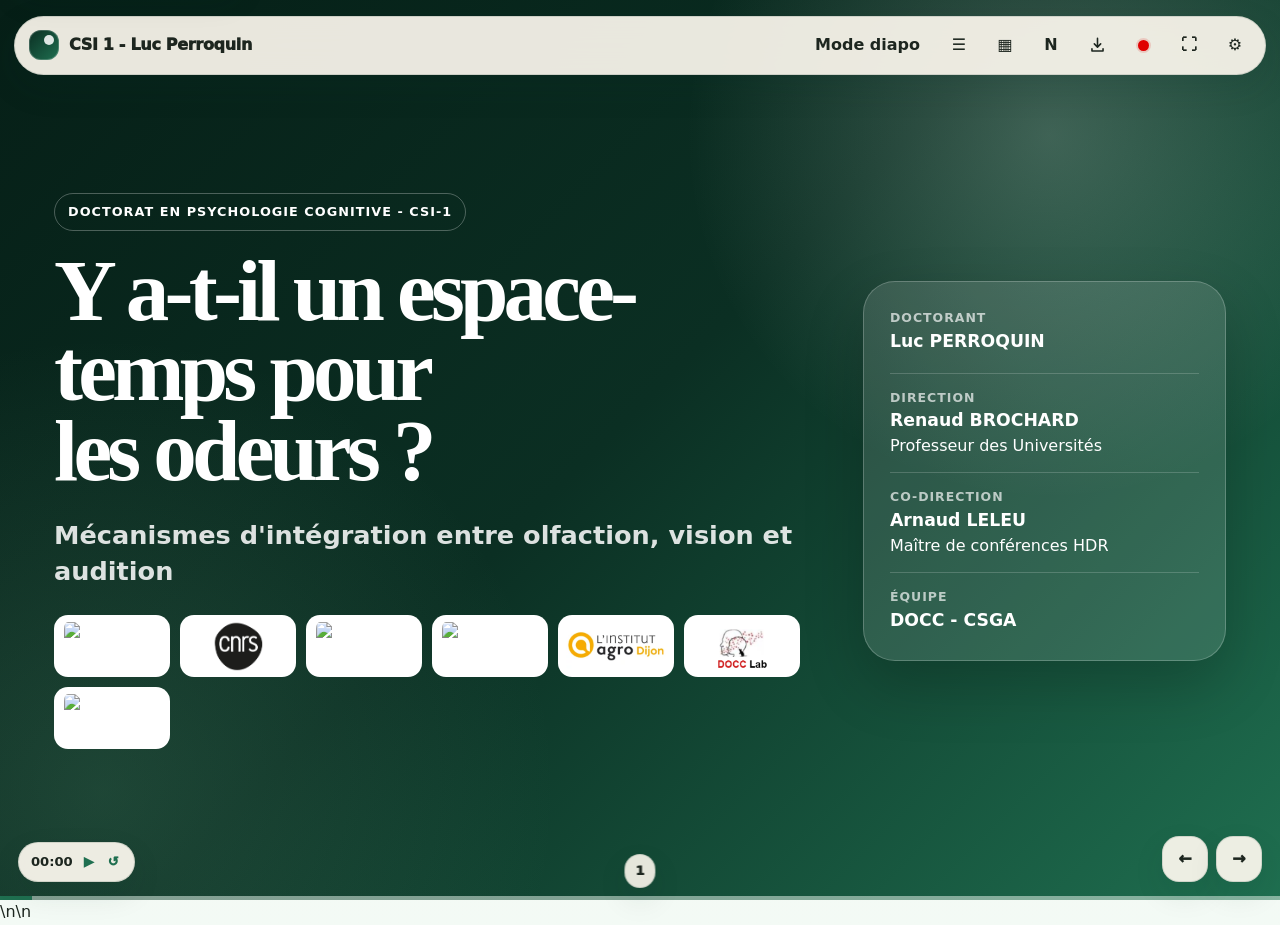
==== commit 9b472187: "Save CSI before speaker notes window" ====
--- a/index_save.html
+++ b/index_save.html
@@ -1713,7 +1713,7 @@
  .csi-axis2{display:grid;grid-template-columns:minmax(0,1fr) 250px;gap:18px;align-items:start}.csi-collab{border:1px solid var(--line);border-radius:24px;background:var(--white);padding:9px;box-shadow:0 16px 38px color-mix(in srgb,var(--accent-strong) 15%,transparent);transform:rotate(.7deg)}.csi-collab img{width:100%;height:132px;object-fit:cover;border-radius:15px}.csi-collab img.logo{height:52px;object-fit:contain;margin-top:5px}.csi-collab strong{display:block;color:var(--accent-strong);font:800 .98rem Georgia,serif;margin:8px 6px 3px}.csi-collab p{margin:0 6px 7px;color:var(--muted);font-size:.74rem;line-height:1.4}
  .refs{display:grid!important;grid-template-columns:repeat(2,minmax(0,1fr))!important;gap:11px!important}.refs p{margin:0!important;padding:13px 15px!important;border:1px solid var(--line)!important;border-radius:17px!important;background:var(--white)!important;box-shadow:0 7px 19px color-mix(in srgb,var(--accent-strong) 7%,transparent)!important;font-size:.74rem!important;line-height:1.42!important;color:var(--muted)!important;overflow-wrap:anywhere}
  .csi-decisions{display:grid;grid-template-columns:repeat(2,minmax(0,1fr));gap:12px}.csi-decision{display:grid;grid-template-columns:40px 1fr;gap:10px;padding:13px 15px;border:1px solid var(--line);border-radius:19px;background:var(--white);box-shadow:0 8px 22px color-mix(in srgb,var(--accent-strong) 8%,transparent)}.csi-decision b{display:grid;place-items:center;width:36px;height:36px;border-radius:12px;background:var(--accent);color:#fff}.csi-decision h3{margin:1px 0 3px;color:var(--accent-strong);font:800 .94rem Georgia,serif}.csi-decision p{margin:0;color:var(--muted);font-size:.76rem;line-height:1.34}.slide:has(.csi-decisions){padding-top:86px!important;padding-bottom:70px!important}.slide:has(.csi-decisions) .lead{margin-bottom:15px!important}
- #notesPanel{display:none!important}.csi-vigilance{background:color-mix(in srgb,var(--accent-pale) 65%,#fff1d7)!important}
+ #notesPanel[hidden]{display:none!important}.csi-vigilance{background:color-mix(in srgb,var(--accent-pale) 65%,#fff1d7)!important}
  @media(max-width:1250px){.csi-people-grid{grid-template-columns:repeat(3,1fr)}.csi-axis2{grid-template-columns:1fr 220px}.refs{grid-template-columns:1fr!important}}@media(max-width:850px){.csi-people-grid,.csi-m1,.csi-decisions{grid-template-columns:1fr}.csi-axis2{grid-template-columns:1fr}.csi-collab{max-width:360px;transform:none}}
  
 
@@ -2177,6 +2177,7 @@
 }
 </style>
 
+  <link rel="stylesheet" href="assets/csi-export.css?v=1">
 </head>
 <body data-view="slides">
   <a class="skip-link" href="#deck">Aller à la présentation</a>
@@ -2190,7 +2191,7 @@
       <button class="pill-btn" id="modeBtn" type="button" title="Basculer entre présentation et défilement"><span class="long">Mode</span> diapo</button>
       <button class="icon-btn" id="navBtn" type="button" aria-label="Ouvrir le sommaire" title="Sommaire">☰</button>
       <button class="icon-btn" id="overviewBtn" type="button" aria-label="Vue d'ensemble" title="Vue d'ensemble">▦</button>
-      <button class="icon-btn" id="notesBtn" type="button" aria-label="Notes orateur" title="Notes orateur">N</button>
+      <button class="icon-btn" id="notesBtn" type="button" aria-label="Notes orateur" aria-pressed="false" title="Notes orateur">N</button><div class="csi-export-wrap"><button class="icon-btn" id="downloadBtn" type="button" aria-label="Télécharger la présentation" aria-haspopup="menu" aria-expanded="false" title="Télécharger PDF / PowerPoint"><svg class="csi-download-icon" viewBox="0 0 24 24" aria-hidden="true"><path d="M12 3v11m0 0 4-4m-4 4-4-4M5 16v3h14v-3"/></svg></button><div class="csi-export-menu" id="exportMenu" role="menu" hidden><button type="button" role="menuitem" data-export="pdf"><strong>PDF</strong><span>Téléchargement direct</span></button><button type="button" role="menuitem" data-export="pptx"><strong>PowerPoint</strong><span>Fichier .pptx</span></button></div></div>
       <button class="icon-btn" id="laserBtn" type="button" aria-label="Activer le pointeur rouge" aria-pressed="false" title="Pointeur rouge (P)"><span class="laser-btn-dot" aria-hidden="true"></span></button>
       <button class="icon-btn" id="fullscreenBtn" type="button" aria-label="Plein écran" title="Plein écran">⛶</button>
       <button class="icon-btn" id="settingsBtn" type="button" aria-label="Personnalisation" title="Personnalisation">⚙</button>
@@ -2231,7 +2232,7 @@
     </section>
     <section class="control-section">
       <div class="control-label">Raccourcis</div>
-      <div style="color:var(--muted);font-size:.9rem;line-height:1.7">← → / espace : naviguer<br>Home / End : début / fin<br>M : diapo / scroll · O : vue d'ensemble<br>N : notes · F : plein écran · C : personnalisation</div>
+      <div style="color:var(--muted);font-size:.9rem;line-height:1.7">← → / espace : naviguer<br>Home / End : début / fin<br>M : diapo / scroll · O : vue d'ensemble<br>N : notes · F : plein écran</div>
     </section>
   </aside>
 
@@ -2246,7 +2247,7 @@
     <div class="overview-grid" id="overviewGrid"></div>
   </section>
 
-  <aside class="notes-panel" id="notesPanel" hidden aria-live="polite">
+  <aside class="notes-panel csi-notes" id="notesPanel" hidden aria-live="polite">
     <div class="panel-head"><div><div class="control-label">Orateur</div><h2>Notes</h2></div><button class="close-btn" data-close="notesPanel" type="button" aria-label="Fermer">×</button></div>
     <div class="notes-body" id="notesBody"></div>
   </aside>
@@ -3754,7 +3755,6 @@
     if(k==='m') setView(document.body.dataset.view==='slides'?'scroll':'slides');
     if(k==='o') togglePanel('overview');
     if(k==='n'){const p=document.getElementById('notesPanel');p.hidden=!p.hidden;updateUI();}
-    if(k==='c') togglePanel('settingsDrawer');
     if(k==='f') document.getElementById('fullscreenBtn').click();
     if(k==='p'){e.preventDefault();setLaserPointer(!laserEnabled);}
     if(k==='escape'){['settingsDrawer','navigator','overview','notesPanel'].forEach(id=>document.getElementById(id).hidden=true);}
@@ -3897,5 +3897,6 @@
 
 
 <div class="apparatus-modal" id="apparatusModal" hidden aria-hidden="true"><div class="apparatus-backdrop" data-apparatus-close></div><section class="apparatus-panel" id="apparatusPanel" role="dialog" aria-modal="true" aria-labelledby="apparatusTitle" tabindex="-1"><button class="apparatus-close" type="button" data-apparatus-close aria-label="Fermer">×</button><span class="eyebrow" id="apparatusEyebrow">Appareillage</span><h2 id="apparatusTitle">Appareillage</h2><p class="apparatus-lead" id="apparatusLead"></p><div class="apparatus-grid" id="apparatusGrid"></div></section></div>
-\n<script id="apparatusPopupScript">\n(()=>{\n const modal=document.getElementById('apparatusModal'),panel=document.getElementById('apparatusPanel'),grid=document.getElementById('apparatusGrid'),title=document.getElementById('apparatusTitle'),lead=document.getElementById('apparatusLead'),eyebrow=document.getElementById('apparatusEyebrow');if(!modal)return;\n const studyColors={TWIXAV:'#0072B2',VIBEX:'#2f7d5a',SOFT:'#7652a8',VIBOLF:'#b44e6c',TWIXOLF:'#c36c32',FLUXOLF:'#a34d5d'};\n const equipment=[\n {keys:['psychopy'],name:'PsychoPy',img:'https://www.psychopy.org/_static/psychopyLogoType.png',fr:'Pilotage du paradigme, présentation des stimuli, réponses et horodatage des événements.',en:'Paradigm control, stimulus presentation, responses and event timestamps.'},\n {keys:['sniff-0','sniffo','sniff0','sniff-o'],name:'Sniff-0',img:'https://www.cynexo.com/wp-content/uploads/2018/09/sniff-O-foto1.jpg',fr:'Olfactomètre multicanal utilisé pour délivrer les odeurs et recevoir les commandes de stimulation.',en:'Multichannel olfactometer used to deliver odors and receive stimulation commands.'},\n {keys:['spir-0','spir0','spiro','spir-o'],name:'Spir-0',img:'https://www.cynexo.com/wp-content/uploads/2020/09/spir-O-foto2.jpg',fr:'Suivi du cycle respiratoire et détection du début de l’inspiration pour synchroniser la stimulation olfactive.',en:'Respiratory-cycle monitoring and inhalation-onset detection for olfactory synchronization.'},\n {keys:['biopac mp160','mp160','biopac'],name:'BIOPAC MP160',img:'https://upwards.com.tw/wp-content/uploads/2018/05/A01-Biopac-MP160-cover.jpg',fr:'Acquisition physiologique et gestion des marqueurs de synchronisation.',en:'Physiological acquisition and synchronization-marker management.'},\n {keys:['eeg biosemi','biosemi','eeg'],name:'EEG BioSemi',img:'https://www.biosemi.com/pics/module_active2_medium1.jpg',fr:'Système EEG utilisé pour l’acquisition électrophysiologique et les triggers expérimentaux.',en:'EEG system used for electrophysiological acquisition and experimental triggers.'},\n {keys:['écran','ecran','screen','display'],name:'Écran de stimulation',img:'',fr:'Présentation visuelle contrôlée avec un timing lié au taux de rafraîchissement mesuré.',en:'Controlled visual presentation with timing tied to the measured refresh rate.'},\n {keys:['audio','casque','sound','haut-parleur'],name:'Système audio',img:'',fr:'Présentation contrôlée des événements auditifs du paradigme.',en:'Controlled presentation of auditory events in the paradigm.'}\n ];\n const esc=s=>String(s).replace(/[&<>\"']/g,c=>({'&':'&amp;','<':'&lt;','>':'&gt;','\"':'&quot;',"'":'&#39;'}[c]));\n function fallback(label){const t=esc(label).slice(0,25);return 'data:image/svg+xml;charset=UTF-8,'+encodeURIComponent(`<svg xmlns="http://www.w3.org/2000/svg" width="600" height="340" viewBox="0 0 600 340"><rect width="600" height="340" rx="28" fill="#f5f2ea"/><rect x="140" y="55" width="320" height="190" rx="24" fill="#fff" stroke="#6c7671" stroke-width="7"/><circle cx="225" cy="150" r="34" fill="none" stroke="#6c7671" stroke-width="7"/><path d="M285 125h110M285 155h110M285 185h72" stroke="#6c7671" stroke-width="9" stroke-linecap="round"/><text x="300" y="302" text-anchor="middle" font-family="Arial,sans-serif" font-size="26" fill="#24302b">${t}</text></svg>`)}\n function info(raw){const k=raw.toLowerCase().trim();return equipment.find(e=>e.keys.some(x=>k.includes(x)))||{name:raw,img:'',fr:'Élément du dispositif expérimental utilisé dans cette étude.',en:'Component of the experimental setup used in this study.'}}\n function openApp(btn){const en=(btn.querySelector('b')?.textContent||'').trim().toLowerCase()==='equipment',study=btn.dataset.apparatusStudy||'',items=(btn.dataset.apparatusItems||'').split(/[·;]+/).map(x=>x.trim()).filter(Boolean);panel.style.setProperty('--apparatus',studyColors[study]||'var(--accent)');eyebrow.textContent=en?'Equipment':'Appareillage';title.textContent=`${study} - ${en?'Equipment':'Appareillage'}`;lead.textContent=en?'Devices and tools used in this experimental setup.':'Appareils et outils utilisés dans ce dispositif expérimental.';grid.innerHTML='';items.forEach(raw=>{const inf=info(raw),card=document.createElement('article'),src=inf.img||fallback(inf.name);card.className='apparatus-card';card.innerHTML=`<div class="apparatus-card-media"><img src="${esc(src)}" alt="${esc(inf.name)}" loading="lazy" referrerpolicy="no-referrer"></div><div class="apparatus-card-copy"><h3>${esc(inf.name)}</h3><p>${esc(en?inf.en:inf.fr)}</p></div>`;const im=card.querySelector('img');im.addEventListener('error',()=>{im.src=fallback(inf.name)},{once:true});grid.appendChild(card)});modal.hidden=false;modal.setAttribute('aria-hidden','false');document.body.style.overflow='hidden';panel.focus()}\n function closeApp(){modal.hidden=true;modal.setAttribute('aria-hidden','true');document.body.style.overflow=''}\n document.addEventListener('click',e=>{const b=e.target.closest('.apparatus-open');if(b){e.preventDefault();e.stopPropagation();openApp(b);return}if(e.target.closest('[data-apparatus-close]'))closeApp()});document.addEventListener('keydown',e=>{if(modal.hidden)return;if(e.key==='Escape'){e.preventDefault();e.stopImmediatePropagation();closeApp()}else if(['ArrowLeft','ArrowRight','PageUp','PageDown',' '].includes(e.key)){e.stopImmediatePropagation()}},true);\n})();\n</script>\n</body>
+\n<script id="apparatusPopupScript">\n(()=>{\n const modal=document.getElementById('apparatusModal'),panel=document.getElementById('apparatusPanel'),grid=document.getElementById('apparatusGrid'),title=document.getElementById('apparatusTitle'),lead=document.getElementById('apparatusLead'),eyebrow=document.getElementById('apparatusEyebrow');if(!modal)return;\n const studyColors={TWIXAV:'#0072B2',VIBEX:'#2f7d5a',SOFT:'#7652a8',VIBOLF:'#b44e6c',TWIXOLF:'#c36c32',FLUXOLF:'#a34d5d'};\n const equipment=[\n {keys:['psychopy'],name:'PsychoPy',img:'https://www.psychopy.org/_static/psychopyLogoType.png',fr:'Pilotage du paradigme, présentation des stimuli, réponses et horodatage des événements.',en:'Paradigm control, stimulus presentation, responses and event timestamps.'},\n {keys:['sniff-0','sniffo','sniff0','sniff-o'],name:'Sniff-0',img:'https://www.cynexo.com/wp-content/uploads/2018/09/sniff-O-foto1.jpg',fr:'Olfactomètre multicanal utilisé pour délivrer les odeurs et recevoir les commandes de stimulation.',en:'Multichannel olfactometer used to deliver odors and receive stimulation commands.'},\n {keys:['spir-0','spir0','spiro','spir-o'],name:'Spir-0',img:'https://www.cynexo.com/wp-content/uploads/2020/09/spir-O-foto2.jpg',fr:'Suivi du cycle respiratoire et détection du début de l’inspiration pour synchroniser la stimulation olfactive.',en:'Respiratory-cycle monitoring and inhalation-onset detection for olfactory synchronization.'},\n {keys:['biopac mp160','mp160','biopac'],name:'BIOPAC MP160',img:'https://upwards.com.tw/wp-content/uploads/2018/05/A01-Biopac-MP160-cover.jpg',fr:'Acquisition physiologique et gestion des marqueurs de synchronisation.',en:'Physiological acquisition and synchronization-marker management.'},\n {keys:['eeg biosemi','biosemi','eeg'],name:'EEG BioSemi',img:'https://www.biosemi.com/pics/module_active2_medium1.jpg',fr:'Système EEG utilisé pour l’acquisition électrophysiologique et les triggers expérimentaux.',en:'EEG system used for electrophysiological acquisition and experimental triggers.'},\n {keys:['écran','ecran','screen','display'],name:'Écran de stimulation',img:'',fr:'Présentation visuelle contrôlée avec un timing lié au taux de rafraîchissement mesuré.',en:'Controlled visual presentation with timing tied to the measured refresh rate.'},\n {keys:['audio','casque','sound','haut-parleur'],name:'Système audio',img:'',fr:'Présentation contrôlée des événements auditifs du paradigme.',en:'Controlled presentation of auditory events in the paradigm.'}\n ];\n const esc=s=>String(s).replace(/[&<>\"']/g,c=>({'&':'&amp;','<':'&lt;','>':'&gt;','\"':'&quot;',"'":'&#39;'}[c]));\n function fallback(label){const t=esc(label).slice(0,25);return 'data:image/svg+xml;charset=UTF-8,'+encodeURIComponent(`<svg xmlns="http://www.w3.org/2000/svg" width="600" height="340" viewBox="0 0 600 340"><rect width="600" height="340" rx="28" fill="#f5f2ea"/><rect x="140" y="55" width="320" height="190" rx="24" fill="#fff" stroke="#6c7671" stroke-width="7"/><circle cx="225" cy="150" r="34" fill="none" stroke="#6c7671" stroke-width="7"/><path d="M285 125h110M285 155h110M285 185h72" stroke="#6c7671" stroke-width="9" stroke-linecap="round"/><text x="300" y="302" text-anchor="middle" font-family="Arial,sans-serif" font-size="26" fill="#24302b">${t}</text></svg>`)}\n function info(raw){const k=raw.toLowerCase().trim();return equipment.find(e=>e.keys.some(x=>k.includes(x)))||{name:raw,img:'',fr:'Élément du dispositif expérimental utilisé dans cette étude.',en:'Component of the experimental setup used in this study.'}}\n function openApp(btn){const en=(btn.querySelector('b')?.textContent||'').trim().toLowerCase()==='equipment',study=btn.dataset.apparatusStudy||'',items=(btn.dataset.apparatusItems||'').split(/[·;]+/).map(x=>x.trim()).filter(Boolean);panel.style.setProperty('--apparatus',studyColors[study]||'var(--accent)');eyebrow.textContent=en?'Equipment':'Appareillage';title.textContent=`${study} - ${en?'Equipment':'Appareillage'}`;lead.textContent=en?'Devices and tools used in this experimental setup.':'Appareils et outils utilisés dans ce dispositif expérimental.';grid.innerHTML='';items.forEach(raw=>{const inf=info(raw),card=document.createElement('article'),src=inf.img||fallback(inf.name);card.className='apparatus-card';card.innerHTML=`<div class="apparatus-card-media"><img src="${esc(src)}" alt="${esc(inf.name)}" loading="lazy" referrerpolicy="no-referrer"></div><div class="apparatus-card-copy"><h3>${esc(inf.name)}</h3><p>${esc(en?inf.en:inf.fr)}</p></div>`;const im=card.querySelector('img');im.addEventListener('error',()=>{im.src=fallback(inf.name)},{once:true});grid.appendChild(card)});modal.hidden=false;modal.setAttribute('aria-hidden','false');document.body.style.overflow='hidden';panel.focus()}\n function closeApp(){modal.hidden=true;modal.setAttribute('aria-hidden','true');document.body.style.overflow=''}\n document.addEventListener('click',e=>{const b=e.target.closest('.apparatus-open');if(b){e.preventDefault();e.stopPropagation();openApp(b);return}if(e.target.closest('[data-apparatus-close]'))closeApp()});document.addEventListener('keydown',e=>{if(modal.hidden)return;if(e.key==='Escape'){e.preventDefault();e.stopImmediatePropagation();closeApp()}else if(['ArrowLeft','ArrowRight','PageUp','PageDown',' '].includes(e.key)){e.stopImmediatePropagation()}},true);\n})();\n</script>\n  <script src="assets/csi-export.js?v=1"></script>
+</body>
 </html>
--- a/assets/csi-export.css
+++ b/assets/csi-export.css
@@ -0,0 +1,13 @@
+.csi-export-wrap{position:relative;display:flex;align-items:center}
+.csi-download-icon{width:19px;height:19px;fill:none;stroke:currentColor;stroke-width:2;stroke-linecap:round;stroke-linejoin:round}
+.csi-export-menu{position:absolute;top:calc(100% + 11px);right:-8px;z-index:2100;width:220px;padding:7px;border:1px solid var(--line);border-radius:18px;background:color-mix(in srgb,var(--cream) 96%,transparent);box-shadow:var(--shadow-soft);backdrop-filter:blur(18px)}
+.csi-export-menu[hidden]{display:none!important}
+.csi-export-menu button{width:100%;display:grid;grid-template-columns:1fr auto;gap:10px;align-items:center;border:0;background:transparent;color:var(--text);padding:10px 11px;border-radius:13px;text-align:left;cursor:pointer}
+.csi-export-menu button:hover,.csi-export-menu button:focus-visible{background:var(--accent-soft);outline:none}
+.csi-export-menu strong{font-size:.84rem;color:var(--accent-strong)}
+.csi-export-menu span{font-size:.67rem;color:var(--muted);font-weight:750}
+#downloadBtn[aria-expanded="true"]{background:var(--accent-soft);color:var(--accent-strong)}
+.csi-export-progress{position:fixed;left:50%;bottom:24px;z-index:3600;transform:translateX(-50%);padding:11px 15px;border-radius:999px;background:color-mix(in srgb,var(--cream) 96%,transparent);border:1px solid var(--line);box-shadow:var(--shadow);font-size:.8rem;font-weight:850;color:var(--text);backdrop-filter:blur(16px)}
+.csi-export-progress[hidden]{display:none!important}
+@media(max-width:720px){.csi-export-menu{position:fixed;top:68px;right:14px;width:min(230px,calc(100vw - 28px))}}
+@media print{.csi-export-menu,.csi-export-progress{display:none!important}}
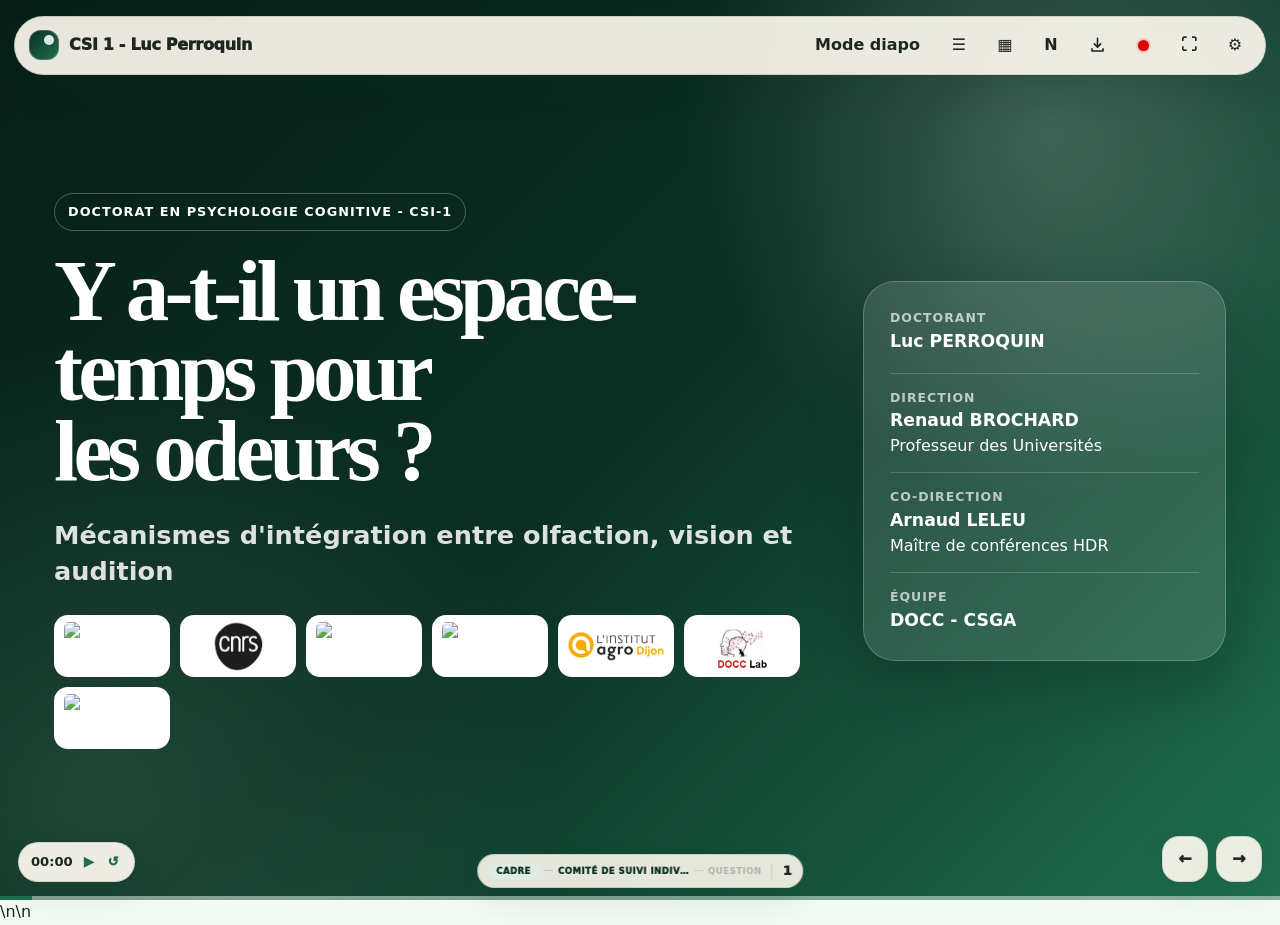
==== commit bcbc718a: "Save current CSI state before timeline keyword refinement" ====
--- a/index_save.html
+++ b/index_save.html
@@ -2178,6 +2178,29 @@
 </style>
 
   <link rel="stylesheet" href="assets/csi-export.css?v=1">
+
+<style id="csi-vibex-manual-local-timeline">
+/* CSI_VIBEX_MANUAL_LOCAL_TIMELINE */
+.deck-footer .footer-part-timeline.local .part-local-label{
+  display:inline-flex;align-items:center;max-width:118px;padding:4px 8px;border-radius:999px;
+  background:var(--accent-soft);color:var(--accent-strong);font-weight:950;letter-spacing:.045em;
+  overflow:hidden;text-overflow:ellipsis;white-space:nowrap;
+}
+.vibex-demo-row{display:grid;grid-template-columns:minmax(0,520px) 270px;gap:12px;align-items:stretch;margin-top:14px;max-width:810px}
+.vibex-demo-row .method-demo-wrap{margin-top:0;min-width:0}
+.vibex-demo-row .method-demo-wrap .study-demo-launch{height:100%;min-height:132px}
+.vibex-manual-demo{border:1px solid var(--line);border-radius:18px;background:color-mix(in srgb,var(--white) 86%,transparent);padding:9px 10px 10px;box-shadow:0 8px 20px color-mix(in srgb,#2f7d5a 8%,transparent);min-width:0}
+.vibex-manual-head{display:flex;align-items:center;justify-content:space-between;gap:8px;margin-bottom:7px;color:var(--muted);font-size:.63rem;line-height:1;text-transform:uppercase;letter-spacing:.07em;font-weight:850}
+.vibex-manual-head b{color:#2f7d5a;font-size:.68rem;letter-spacing:.02em}
+.vibex-manual-frame{display:block;width:100%;height:78px;padding:0;border:0;border-radius:11px;overflow:hidden;background:color-mix(in srgb,var(--accent-pale) 74%,var(--white));cursor:pointer;box-shadow:inset 0 0 0 1px var(--line)}
+.vibex-manual-frame img{display:block;width:100%;height:100%;object-fit:cover}
+.vibex-manual-controls{display:grid;grid-template-columns:repeat(3,1fr);gap:5px;margin-top:7px}
+.vibex-manual-controls button{border:1px solid var(--line);border-radius:999px;background:transparent;color:var(--muted);padding:4px 5px;font-size:.64rem;line-height:1.15;font-weight:800;cursor:pointer;white-space:nowrap}
+.vibex-manual-controls button:hover{background:var(--accent-pale);color:var(--text)}
+.vibex-manual-controls button.active{background:color-mix(in srgb,#2f7d5a 14%,var(--white));border-color:color-mix(in srgb,#2f7d5a 42%,var(--line));color:#2f7d5a;font-weight:950}
+@media(max-width:900px){.vibex-demo-row{grid-template-columns:1fr;max-width:none}.vibex-demo-row .method-demo-wrap .study-demo-launch{min-height:0}.vibex-manual-demo{width:min(100%,360px)}.vibex-manual-frame{height:96px}}
+</style>
+
 </head>
 <body data-view="slides">
   <a class="skip-link" href="#deck">Aller à la présentation</a>
@@ -2485,23 +2508,23 @@
     "section": "Introduction générale",
     "kicker": "Le contraste olfactif",
     "title": "« No space, no time? » - le paradoxe de l’attention olfactive",
-    "lead": "Sela et Sobel (2010) décrivent une modalité dont les contraintes spatiales et temporelles diffèrent fortement de celles de la vision et de l’audition. La thèse transforme cette opposition en question expérimentale.",
-    "content": "<div class=\"sela-slide-layout\"><div class=\"sela-theory-copy\"><div class=\"grid three\"><div class=\"card\"><div class=\"mono\">Espace</div><h3>Une spatialisation limitée</h3><p>Les capacités humaines de localisation olfactive sont réduites relativement à la vision et à l’audition, ce qui contraint la sélection spatiale et la capture attentionnelle.</p></div><div class=\"card\"><div class=\"mono\">Temps</div><h3>Un échantillonnage par le sniff</h3><p>L’information olfactive est échantillonnée de façon discontinue au rythme des inspirations, avec une temporalité propre à la délivrance et à la respiration.</p></div><div class=\"card dark\"><div class=\"mono\">STOLF</div><h3>Un manque à combler</h3><p>Ces contraintes abolissent-elles la structuration spatio-temporelle, ou modifient-elles surtout la manière dont elle devient disponible à la perception et à l’attention ?</p></div></div><div class=\"callout\" style=\"margin-top:16px\"><strong>Point de départ :</strong> « No space, no time? » est une question de travail, pas l’affirmation que l’olfaction serait dépourvue de représentations spatiales ou temporelles.</div><div class=\"csi-cite\"><strong>Références :</strong> Sela, L. & Sobel, N. (2010). Human olfaction: a constant state of change-blindness. Experimental Brain Research, 205, 13-29.</div></div></div>",
+    "lead": "Sela et Sobel (2010) décrivent une modalité présentant des spécificités spatiales et temporelles qui la distinguent fortement de la vision et de l’audition. La thèse transforme cette opposition en question expérimentale.",
+    "content": "<div class=\"sela-slide-layout\"><div class=\"sela-theory-copy\"><div class=\"grid three\"><div class=\"card\"><div class=\"mono\">Espace</div><h3>Une spatialisation limitée</h3><p>Les capacités humaines de localisation olfactive sont réduites relativement à la vision et à l’audition, ce qui contraint la sélection spatiale et la capture attentionnelle.</p></div><div class=\"card\"><div class=\"mono\">Temps</div><h3>Un échantillonnage par le sniff</h3><p>L’information olfactive est échantillonnée de façon discontinue au rythme des inspirations, avec une temporalité propre à la délivrance et à la respiration.</p></div><div class=\"card dark\"><div class=\"mono\">STOLF</div><h3>Un manque à combler</h3><p>Ces spécificités empêchent-elles la structuration spatio-temporelle, ou modifient-elles surtout la manière dont elle devient disponible à la perception et à l’attention ?</p></div></div><div class=\"callout\" style=\"margin-top:16px\"><strong>Point de départ :</strong> « No space, no time? » est une question de travail, pas l’affirmation que l’olfaction serait dépourvue de représentations spatiales ou temporelles.</div><div class=\"csi-cite\"><strong>Références :</strong> Sela, L. & Sobel, N. (2010). Human olfaction: a constant state of change-blindness. Experimental Brain Research, 205, 13-29.</div></div></div>",
     "notes": "Présenter Sela et Sobel comme un verrou théorique, pas comme une preuve d’absence d’espace ou de temps olfactif.",
     "_fr": {
       "section": "Introduction générale",
       "kicker": "Le contraste olfactif",
       "title": "« No space, no time? » - le paradoxe de l’attention olfactive",
-      "lead": "Sela et Sobel (2010) décrivent une modalité dont les contraintes spatiales et temporelles diffèrent fortement de celles de la vision et de l’audition. La thèse transforme cette opposition en question expérimentale.",
-      "content": "<div class=\"sela-slide-layout\"><div class=\"sela-theory-copy\"><div class=\"grid three\"><div class=\"card\"><div class=\"mono\">Espace</div><h3>Une spatialisation limitée</h3><p>Les capacités humaines de localisation olfactive sont réduites relativement à la vision et à l’audition, ce qui contraint la sélection spatiale et la capture attentionnelle.</p></div><div class=\"card\"><div class=\"mono\">Temps</div><h3>Un échantillonnage par le sniff</h3><p>L’information olfactive est échantillonnée de façon discontinue au rythme des inspirations, avec une temporalité propre à la délivrance et à la respiration.</p></div><div class=\"card dark\"><div class=\"mono\">STOLF</div><h3>Un manque à combler</h3><p>Ces contraintes abolissent-elles la structuration spatio-temporelle, ou modifient-elles surtout la manière dont elle devient disponible à la perception et à l’attention ?</p></div></div><div class=\"callout\" style=\"margin-top:16px\"><strong>Point de départ :</strong> « No space, no time? » est une question de travail, pas l’affirmation que l’olfaction serait dépourvue de représentations spatiales ou temporelles.</div><div class=\"csi-cite\"><strong>Références :</strong> Sela, L. & Sobel, N. (2010). Human olfaction: a constant state of change-blindness. Experimental Brain Research, 205, 13-29.</div></div></div>",
+      "lead": "Sela et Sobel (2010) décrivent une modalité présentant des spécificités spatiales et temporelles qui la distinguent fortement de la vision et de l’audition. La thèse transforme cette opposition en question expérimentale.",
+      "content": "<div class=\"sela-slide-layout\"><div class=\"sela-theory-copy\"><div class=\"grid three\"><div class=\"card\"><div class=\"mono\">Espace</div><h3>Une spatialisation limitée</h3><p>Les capacités humaines de localisation olfactive sont réduites relativement à la vision et à l’audition, ce qui contraint la sélection spatiale et la capture attentionnelle.</p></div><div class=\"card\"><div class=\"mono\">Temps</div><h3>Un échantillonnage par le sniff</h3><p>L’information olfactive est échantillonnée de façon discontinue au rythme des inspirations, avec une temporalité propre à la délivrance et à la respiration.</p></div><div class=\"card dark\"><div class=\"mono\">STOLF</div><h3>Un manque à combler</h3><p>Ces spécificités empêchent-elles la structuration spatio-temporelle, ou modifient-elles surtout la manière dont elle devient disponible à la perception et à l’attention ?</p></div></div><div class=\"callout\" style=\"margin-top:16px\"><strong>Point de départ :</strong> « No space, no time? » est une question de travail, pas l’affirmation que l’olfaction serait dépourvue de représentations spatiales ou temporelles.</div><div class=\"csi-cite\"><strong>Références :</strong> Sela, L. & Sobel, N. (2010). Human olfaction: a constant state of change-blindness. Experimental Brain Research, 205, 13-29.</div></div></div>",
       "notes": "Présenter Sela et Sobel comme un verrou théorique, pas comme une preuve d’absence d’espace ou de temps olfactif."
     },
     "_en": {
       "section": "General introduction",
       "kicker": "The olfactory contrast",
       "title": "“No space, no time?” - the paradox of olfactory attention",
-      "lead": "Sela and Sobel (2010) describe a modality whose spatial and temporal constraints differ markedly from those of vision and audition. The thesis turns this asymmetry into an experimental question.",
-      "content": "<div class=\"grid three\"><div class=\"card\"><div class=\"mono\">SPACE</div><h3>Limited spontaneous spatialization</h3><p>Human olfactory localization is less precise and less directly available to attention than visual or auditory localization.</p></div><div class=\"card\"><div class=\"mono\">TIME</div><h3>Sampling through sniffing</h3><p>Olfactory information is sampled discontinuously during inhalations, so respiratory dynamics participate in the temporal structure of the stimulus.</p></div><div class=\"card dark\"><div class=\"mono\">STOLF</div><h3>The constraint to test</h3><p>Do these constraints abolish spatio-temporal organization, or do they change how it becomes available to perception and attention?</p></div></div><div class=\"callout\" style=\"margin-top:16px\"><strong>Starting point:</strong> “No space, no time?” is a working question, not a claim that olfaction lacks spatial or temporal representations.</div><div class=\"csi-cite\"><strong>References:</strong> Sela, L., & Sobel, N. (2010). Human olfaction: a constant state of change-blindness. Experimental Brain Research, 205, 13-29.</div>",
+      "lead": "Sela and Sobel (2010) describe a modality with distinctive spatial and temporal specificities that set it apart from vision and audition. The thesis turns this opposition into an experimental question.",
+      "content": "<div class=\"grid three\"><div class=\"card\"><div class=\"mono\">SPACE</div><h3>Limited spontaneous spatialization</h3><p>Human olfactory localization is less precise and less directly available to attention than visual or auditory localization.</p></div><div class=\"card\"><div class=\"mono\">TIME</div><h3>Sampling through sniffing</h3><p>Olfactory information is sampled discontinuously during inhalations, so respiratory dynamics participate in the temporal structure of the stimulus.</p></div><div class=\"card dark\"><div class=\"mono\">STOLF</div><h3>The specificity to test</h3><p>Do these specificities prevent spatio-temporal organization, or do they mainly change how it becomes available to perception and attention?</p></div></div><div class=\"callout\" style=\"margin-top:16px\"><strong>Starting point:</strong> “No space, no time?” is a working question, not a claim that olfaction lacks spatial or temporal representations.</div><div class=\"csi-cite\"><strong>References:</strong> Sela, L., & Sobel, N. (2010). Human olfaction: a constant state of change-blindness. Experimental Brain Research, 205, 13-29.</div>",
       "notes": "Introduce the contrast with vision and audition, then derive the two axes."
     },
     "chapter": "Cadre théorique"
@@ -2804,7 +2827,7 @@
       "kicker": "VIBEX - Méthode",
       "title": "VIBEX - Méthode",
       "lead": "Ligne de base visuelle avant introduction de facteurs olfactifs.",
-      "content": "<div class=\"v16-study\" data-study=\"VIBEX\">\n      <div class=\"v16-study-head\"><div><span class=\"v16-acronym\">VIBEX</span><h3>Visual Boundary Extension</h3></div><span class=\"v16-status done\">Prétest réalisé</span></div>\n      <div class=\"v16-study-grid\">\n        <article class=\"v16-study-card primary\"><span>Principe</span><p>Établir une ligne de base visuelle pour l'extension et la contraction des limites d'une scène mémorisée.</p></article>\n        <article class=\"v16-study-card\"><span>Hypothèses</span><p>La mémoire de scène produit un biais systématique des limites; son amplitude et sa direction dépendent des propriétés de l'image et du cadrage.</p></article>\n        <article class=\"v16-study-card\"><span>Paradigme</span><p>Comparaison de scènes avec conditions LL, SS, LS et SL, plusieurs tailles et jugement identique / différent.</p></article>\n        <article class=\"v16-study-card\"><span>Mesures / sortie</span><p>Proportion de réponses, exactitude, RT et indice global d'extension / contraction des limites.</p></article>\n      </div><div class=\"v16-callout\"><strong>Avancement :</strong> paradigme fonctionnel, données de prétest disponibles, analyses et figures en consolidation pour une valorisation courte.</div><div class=\"v16-ref\"><strong>Références :</strong><span>Intraub & Richardson, 1989; Intraub, 2012; Bainbridge & Baker, 2020; Park et al., 2024; Hall & Geng, 2025.</span></div>\n    </div><div class=\"method-demo-wrap\"><button class=\"study-demo-launch\" type=\"button\" data-demo-open=\"vibex\" style=\"--demo-study:#2f7d5a\"><span class=\"demo-launch-kicker\">PARADIGME INTERACTIF</span><strong>Voir un essai VIBEX</strong><span>Fixation 300 ms - image S 200 ms - masque 1000 ms - image L 200 ms</span><i>Cliquer pour agrandir</i></button></div><div class=\"study-floating\" aria-label=\"Ressources VIBEX\"><a class=\"float-card poster\" href=\"affiches/VIBEX.pdf\" target=\"_blank\" rel=\"noopener\"><b>Affiche</b><span>VIBEX</span></a><button class=\"float-card apparatus-open\" type=\"button\" data-apparatus-study=\"VIBEX\" data-apparatus-items=\"PsychoPy\"><b>Appareillage</b><span>PsychoPy</span></button><div class=\"float-card m1\"><b>Mémoire M1</b><span>Olivia Hiridjee</span></div></div>",
+      "content": "<div class=\"v16-study\" data-study=\"VIBEX\">\n      <div class=\"v16-study-head\"><div><span class=\"v16-acronym\">VIBEX</span><h3>Visual Boundary Extension</h3></div><span class=\"v16-status done\">Prétest réalisé</span></div>\n      <div class=\"v16-study-grid\">\n        <article class=\"v16-study-card primary\"><span>Principe</span><p>Établir une ligne de base visuelle pour l'extension et la contraction des limites d'une scène mémorisée.</p></article>\n        <article class=\"v16-study-card\"><span>Hypothèses</span><p>La mémoire de scène produit un biais systématique des limites; son amplitude et sa direction dépendent des propriétés de l'image et du cadrage.</p></article>\n        <article class=\"v16-study-card\"><span>Paradigme</span><p>Comparaison de scènes avec conditions LL, SS, LS et SL, plusieurs tailles et jugement identique / différent.</p></article>\n        <article class=\"v16-study-card\"><span>Mesures / sortie</span><p>Proportion de réponses, exactitude, RT et indice global d'extension / contraction des limites.</p></article>\n      </div><div class=\"v16-callout\"><strong>Avancement :</strong> paradigme fonctionnel, données de prétest disponibles, analyses et figures en consolidation pour une valorisation courte.</div><div class=\"v16-ref\"><strong>Références :</strong><span>Intraub & Richardson, 1989; Intraub, 2012; Bainbridge & Baker, 2020; Park et al., 2024; Hall & Geng, 2025.</span></div>\n    </div><div class=\"vibex-demo-row\"><div class=\"method-demo-wrap\"><button class=\"study-demo-launch\" type=\"button\" data-demo-open=\"vibex\" style=\"--demo-study:#2f7d5a\"><span class=\"demo-launch-kicker\">PARADIGME INTERACTIF</span><strong>Voir un essai VIBEX</strong><span>Fixation 300 ms - image S 200 ms - masque 1000 ms - image L 200 ms</span><i>Cliquer pour agrandir</i></button></div><div class=\"vibex-manual-demo\" data-vibex-manual data-vib-step-current=\"0\"><div class=\"vibex-manual-head\"><span>APERÇU MANUEL</span><b data-vibex-manual-label>Image 1</b></div><button class=\"vibex-manual-frame\" type=\"button\" data-vibex-manual-next aria-label=\"Passer à l’étape VIBEX suivante\"><img data-vibex-manual-img src=\"assets/demo/image_S_16.jpg\" alt=\"VIBEX image 1 - cadrage serré\"></button><div class=\"vibex-manual-controls\" role=\"group\" aria-label=\"Étapes de l’essai VIBEX\"><button type=\"button\" class=\"active\" data-vib-step=\"0\">Image 1</button><button type=\"button\" data-vib-step=\"1\">Masque</button><button type=\"button\" data-vib-step=\"2\">Image 2</button></div></div></div><div class=\"study-floating\" aria-label=\"Ressources VIBEX\"><a class=\"float-card poster\" href=\"affiches/VIBEX.pdf\" target=\"_blank\" rel=\"noopener\"><b>Affiche</b><span>VIBEX</span></a><button class=\"float-card apparatus-open\" type=\"button\" data-apparatus-study=\"VIBEX\" data-apparatus-items=\"PsychoPy\"><b>Appareillage</b><span>PsychoPy</span></button><div class=\"float-card m1\"><b>Mémoire M1</b><span>Olivia Hiridjee</span></div></div>",
       "notes": "Présenter VIBEX comme la référence nécessaire pour interpréter ensuite VIBOLF et COBEX.",
       "study": "VIBEX"
     },
@@ -2813,14 +2836,14 @@
       "kicker": "Axis 2 - completed study",
       "title": "VIBEX",
       "lead": "Visual baseline before introducing olfactory factors.",
-      "content": "<div class=\"v16-study\" data-study=\"VIBEX\">\n      <div class=\"v16-study-head\"><div><span class=\"v16-acronym\">VIBEX</span><h3>Visual Boundary Extension</h3></div><span class=\"v16-status done\">Pre-test completed</span></div>\n      <div class=\"v16-study-grid\">\n        <article class=\"v16-study-card primary\"><span>Principle</span><p>Establish a visual baseline for extension and contraction of the boundaries of a remembered scene.</p></article>\n        <article class=\"v16-study-card\"><span>Hypotheses</span><p>Scene memory produces a systematic boundary bias; its magnitude and direction depend on image properties and framing.</p></article>\n        <article class=\"v16-study-card\"><span>Paradigm</span><p>Comparison of scenes with LL, SS, LS and SL conditions, several sizes and same / different judgments.</p></article>\n        <article class=\"v16-study-card\"><span>Measures / output</span><p>Response proportion, accuracy, RT and global boundary extension / contraction index.</p></article>\n      </div><div class=\"v16-callout\"><strong>Progress:</strong> functional paradigm, pre-test data available, analyses and figures being consolidated for a short-format publication.</div><div class=\"v16-ref\"><strong>Références :</strong><span>Intraub & Richardson, 1989; Intraub, 2012; Bainbridge & Baker, 2020; Park et al., 2024; Hall & Geng, 2025.</span></div>\n    </div><div class=\"method-demo-wrap\"><button class=\"study-demo-launch\" type=\"button\" data-demo-open=\"vibex\" style=\"--demo-study:#2f7d5a\"><span class=\"demo-launch-kicker\">INTERACTIVE PARADIGM</span><strong>Run a VIBEX trial</strong><span>Fixation 300 ms - S image 200 ms - mask 1000 ms - L image 200 ms</span><i>Click to enlarge</i></button></div>",
+      "content": "<div class=\"v16-study\" data-study=\"VIBEX\">\n      <div class=\"v16-study-head\"><div><span class=\"v16-acronym\">VIBEX</span><h3>Visual Boundary Extension</h3></div><span class=\"v16-status done\">Pre-test completed</span></div>\n      <div class=\"v16-study-grid\">\n        <article class=\"v16-study-card primary\"><span>Principle</span><p>Establish a visual baseline for extension and contraction of the boundaries of a remembered scene.</p></article>\n        <article class=\"v16-study-card\"><span>Hypotheses</span><p>Scene memory produces a systematic boundary bias; its magnitude and direction depend on image properties and framing.</p></article>\n        <article class=\"v16-study-card\"><span>Paradigm</span><p>Comparison of scenes with LL, SS, LS and SL conditions, several sizes and same / different judgments.</p></article>\n        <article class=\"v16-study-card\"><span>Measures / output</span><p>Response proportion, accuracy, RT and global boundary extension / contraction index.</p></article>\n      </div><div class=\"v16-callout\"><strong>Progress:</strong> functional paradigm, pre-test data available, analyses and figures being consolidated for a short-format publication.</div><div class=\"v16-ref\"><strong>Références :</strong><span>Intraub & Richardson, 1989; Intraub, 2012; Bainbridge & Baker, 2020; Park et al., 2024; Hall & Geng, 2025.</span></div>\n    </div><div class=\"vibex-demo-row\"><div class=\"method-demo-wrap\"><button class=\"study-demo-launch\" type=\"button\" data-demo-open=\"vibex\" style=\"--demo-study:#2f7d5a\"><span class=\"demo-launch-kicker\">INTERACTIVE PARADIGM</span><strong>Run a VIBEX trial</strong><span>Fixation 300 ms - S image 200 ms - mask 1000 ms - L image 200 ms</span><i>Click to enlarge</i></button></div><div class=\"vibex-manual-demo\" data-vibex-manual data-vib-step-current=\"0\"><div class=\"vibex-manual-head\"><span>MANUAL PREVIEW</span><b data-vibex-manual-label>Image 1</b></div><button class=\"vibex-manual-frame\" type=\"button\" data-vibex-manual-next aria-label=\"Go to the next VIBEX step\"><img data-vibex-manual-img src=\"assets/demo/image_S_16.jpg\" alt=\"VIBEX image 1 - close framing\"></button><div class=\"vibex-manual-controls\" role=\"group\" aria-label=\"VIBEX trial steps\"><button type=\"button\" class=\"active\" data-vib-step=\"0\">Image 1</button><button type=\"button\" data-vib-step=\"1\">Mask</button><button type=\"button\" data-vib-step=\"2\">Image 2</button></div></div></div>",
       "notes": "Present VIBEX as the reference needed to interpret VIBOLF and COBEX later."
     },
     "section": "Études de l’année 1",
     "kicker": "VIBEX - Méthode",
     "title": "VIBEX - Méthode",
     "lead": "Ligne de base visuelle avant introduction de facteurs olfactifs.",
-    "content": "<div class=\"v16-study\" data-study=\"VIBEX\">\n      <div class=\"v16-study-head\"><div><span class=\"v16-acronym\">VIBEX</span><h3>Visual Boundary Extension</h3></div><span class=\"v16-status done\">Prétest réalisé</span></div>\n      <div class=\"v16-study-grid\">\n        <article class=\"v16-study-card primary\"><span>Principe</span><p>Établir une ligne de base visuelle pour l'extension et la contraction des limites d'une scène mémorisée.</p></article>\n        <article class=\"v16-study-card\"><span>Hypothèses</span><p>La mémoire de scène produit un biais systématique des limites; son amplitude et sa direction dépendent des propriétés de l'image et du cadrage.</p></article>\n        <article class=\"v16-study-card\"><span>Paradigme</span><p>Comparaison de scènes avec conditions LL, SS, LS et SL, plusieurs tailles et jugement identique / différent.</p></article>\n        <article class=\"v16-study-card\"><span>Mesures / sortie</span><p>Proportion de réponses, exactitude, RT et indice global d'extension / contraction des limites.</p></article>\n      </div><div class=\"v16-callout\"><strong>Avancement :</strong> paradigme fonctionnel, données de prétest disponibles, analyses et figures en consolidation pour une valorisation courte.</div><div class=\"v16-ref\"><strong>Références :</strong><span>Intraub & Richardson, 1989; Intraub, 2012; Bainbridge & Baker, 2020; Park et al., 2024; Hall & Geng, 2025.</span></div>\n    </div><div class=\"method-demo-wrap\"><button class=\"study-demo-launch\" type=\"button\" data-demo-open=\"vibex\" style=\"--demo-study:#2f7d5a\"><span class=\"demo-launch-kicker\">PARADIGME INTERACTIF</span><strong>Voir un essai VIBEX</strong><span>Fixation 300 ms - image S 200 ms - masque 1000 ms - image L 200 ms</span><i>Cliquer pour agrandir</i></button></div><div class=\"study-floating\" aria-label=\"Ressources VIBEX\"><a class=\"float-card poster\" href=\"affiches/VIBEX.pdf\" target=\"_blank\" rel=\"noopener\"><b>Affiche</b><span>VIBEX</span></a><button class=\"float-card apparatus-open\" type=\"button\" data-apparatus-study=\"VIBEX\" data-apparatus-items=\"PsychoPy\"><b>Appareillage</b><span>PsychoPy</span></button><div class=\"float-card m1\"><b>Mémoire M1</b><span>Olivia Hiridjee</span></div></div>",
+    "content": "<div class=\"v16-study\" data-study=\"VIBEX\">\n      <div class=\"v16-study-head\"><div><span class=\"v16-acronym\">VIBEX</span><h3>Visual Boundary Extension</h3></div><span class=\"v16-status done\">Prétest réalisé</span></div>\n      <div class=\"v16-study-grid\">\n        <article class=\"v16-study-card primary\"><span>Principe</span><p>Établir une ligne de base visuelle pour l'extension et la contraction des limites d'une scène mémorisée.</p></article>\n        <article class=\"v16-study-card\"><span>Hypothèses</span><p>La mémoire de scène produit un biais systématique des limites; son amplitude et sa direction dépendent des propriétés de l'image et du cadrage.</p></article>\n        <article class=\"v16-study-card\"><span>Paradigme</span><p>Comparaison de scènes avec conditions LL, SS, LS et SL, plusieurs tailles et jugement identique / différent.</p></article>\n        <article class=\"v16-study-card\"><span>Mesures / sortie</span><p>Proportion de réponses, exactitude, RT et indice global d'extension / contraction des limites.</p></article>\n      </div><div class=\"v16-callout\"><strong>Avancement :</strong> paradigme fonctionnel, données de prétest disponibles, analyses et figures en consolidation pour une valorisation courte.</div><div class=\"v16-ref\"><strong>Références :</strong><span>Intraub & Richardson, 1989; Intraub, 2012; Bainbridge & Baker, 2020; Park et al., 2024; Hall & Geng, 2025.</span></div>\n    </div><div class=\"vibex-demo-row\"><div class=\"method-demo-wrap\"><button class=\"study-demo-launch\" type=\"button\" data-demo-open=\"vibex\" style=\"--demo-study:#2f7d5a\"><span class=\"demo-launch-kicker\">PARADIGME INTERACTIF</span><strong>Voir un essai VIBEX</strong><span>Fixation 300 ms - image S 200 ms - masque 1000 ms - image L 200 ms</span><i>Cliquer pour agrandir</i></button></div><div class=\"vibex-manual-demo\" data-vibex-manual data-vib-step-current=\"0\"><div class=\"vibex-manual-head\"><span>APERÇU MANUEL</span><b data-vibex-manual-label>Image 1</b></div><button class=\"vibex-manual-frame\" type=\"button\" data-vibex-manual-next aria-label=\"Passer à l’étape VIBEX suivante\"><img data-vibex-manual-img src=\"assets/demo/image_S_16.jpg\" alt=\"VIBEX image 1 - cadrage serré\"></button><div class=\"vibex-manual-controls\" role=\"group\" aria-label=\"Étapes de l’essai VIBEX\"><button type=\"button\" class=\"active\" data-vib-step=\"0\">Image 1</button><button type=\"button\" data-vib-step=\"1\">Masque</button><button type=\"button\" data-vib-step=\"2\">Image 2</button></div></div></div><div class=\"study-floating\" aria-label=\"Ressources VIBEX\"><a class=\"float-card poster\" href=\"affiches/VIBEX.pdf\" target=\"_blank\" rel=\"noopener\"><b>Affiche</b><span>VIBEX</span></a><button class=\"float-card apparatus-open\" type=\"button\" data-apparatus-study=\"VIBEX\" data-apparatus-items=\"PsychoPy\"><b>Appareillage</b><span>PsychoPy</span></button><div class=\"float-card m1\"><b>Mémoire M1</b><span>Olivia Hiridjee</span></div></div>",
     "notes": "Présenter VIBEX comme la référence nécessaire pour interpréter ensuite VIBOLF et COBEX."
   },
   {
@@ -3541,78 +3564,88 @@
   function esc(s){ return String(s).replace(/[&<>"']/g,m=>({'&':'&amp;','<':'&lt;','>':'&gt;','"':'&quot;',"'":'&#039;'}[m])); }
 
 // CSI_LOCAL_PART_TIMELINE
+function timelineStepLabel(s,E){
+  const study=String(s.study||'').trim();
+  let raw=String(s.kicker||s.title||'').trim();
+  if(study && raw.toUpperCase().startsWith(study.toUpperCase())){
+    raw=raw.slice(study.length).replace(/^\s*[-–:]\s*/,'').trim();
+  }
+  if(!raw) raw=String(s.title||'').trim();
+  const low=raw.toLowerCase();
+  if(E){
+    if(/introduction|\bintro\b/.test(low)) return 'INTRO';
+    if(/paradigm|method/.test(low)) return 'METHOD';
+    if(/result/.test(low)) return 'RESULTS';
+    if(/discussion/.test(low)) return 'DISCUSSION';
+    if(/conclusion/.test(low)) return 'CONCLUSION';
+    if(/planning/.test(low)) return 'PLANNING';
+    if(/activit/.test(low)) return 'ACTIVITIES';
+    if(/projection/.test(low)) return 'PROJECTION';
+    if(/question/.test(low)) return 'QUESTION';
+  }else{
+    if(/introduction|\bintro\b/.test(low)) return 'INTRO';
+    if(/paradigme|méthode|methode/.test(low)) return 'MÉTHODE';
+    if(/résultat|resultat/.test(low)) return 'RÉSULTATS';
+    if(/discussion/.test(low)) return 'DISCUSSION';
+    if(/conclusion/.test(low)) return 'CONCLUSION';
+    if(/planification/.test(low)) return 'PLANIFICATION';
+    if(/activité|activite/.test(low)) return 'ACTIVITÉS';
+    if(/projection/.test(low)) return 'PROJECTION';
+    if(/question/.test(low)) return 'QUESTION';
+  }
+  raw=raw.replace(/^(axe|axis)\s*\d+\s*[-–:]\s*/i,'').trim();
+  return raw.length>22 ? raw.slice(0,21).trim()+'…' : raw.toUpperCase();
+}
+
 function partTimelineFor(index){
-  const n=index+1;
-  const s=slides[index]||{};
+  const s=slides[index];
+  if(!s || s.appendix || s.divider) return null;
   const E=document.documentElement.lang==='en';
-  const txt=(String(s.section||'')+' '+String(s.chapter||'')+' '+String(s.kicker||'')+' '+String(s.title||'')+' '+String(s.study||'')).toUpperCase();
-  const study=String(s.study||'').toUpperCase();
-  if(n>=4&&n<=12){
-    const steps=E
-      ? ['VISION + AUDITION','TIME','SPACE','INTEGRATION','SYNTHESIS','OLFACTION','AXES','INFLUENCE']
-      : ['VISION + AUDITION','TEMPS','ESPACE','INTÉGRATION','SYNTHÈSE','OLFACTION','AXES','INFLUENCE'];
-    const active={4:0,5:1,6:2,7:3,8:4,9:5,10:5,11:6,12:7}[n];
-    return {steps,active};
+  const vis=visibleIndexes();
+  const study=String(s.study||'').trim().toUpperCase();
+  const chapter=String(s.chapter||'').trim();
+  const section=String(s.section||'').trim();
+  let members=[];
+  let group='';
+
+  if(study){
+    members=vis.filter(i=>{
+      const x=slides[i];
+      return x && !x.appendix && !x.divider && String(x.study||'').trim().toUpperCase()===study;
+    });
+    group=study;
+  }else{
+    members=vis.filter(i=>{
+      const x=slides[i];
+      if(!x || x.appendix || x.divider || String(x.study||'').trim()) return false;
+      if(chapter) return String(x.chapter||'').trim()===chapter;
+      return section && String(x.section||'').trim()===section;
+    });
+    group=section||chapter;
   }
-  if(n>=14&&n<=15){
-    return {steps:E?['AXES','STUDY PROGRAM']:['AXES','PROGRAMME D\'ÉTUDES'],active:n===14?0:1};
-  }
-  if(txt.includes('ANNÉE 1') || txt.includes('YEAR 1')){
-    const steps=E
-      ? ['REVIEW','TWIXAV','VIBEX','FLUXOLF','ACTIVITIES','TRANSITION']
-      : ['BILAN','TWIXAV','VIBEX','FLUXOLF','ACTIVITÉS','TRANSITION'];
-    let active=0;
-    if(study==='TWIXAV' || txt.includes('TWIXAV')) active=1;
-    else if(study==='VIBEX' || txt.includes('VIBEX')) active=2;
-    else if(study==='FLUXOLF' || txt.includes('FLUXOLF')) active=3;
-    else if(txt.includes('ACTIVITÉS') || txt.includes('ACTIVITIES') || txt.includes('ENSEIGNEMENT')) active=4;
-    else if(txt.includes('TRANSITION') || txt.includes('DEUXIÈME ANNÉE') || txt.includes('YEAR 2')) active=5;
-    return {steps,active};
-  }
-  if(txt.includes('ANNÉE 2') || txt.includes('YEAR 2') || study==='SOFT' || study==='VIBOLF' || study==='TWIXOLF' || txt.includes('2026-2027')){
-    const steps=E
-      ? ['PRIORITIES','SOFT','VIBOLF','TWIXOLF','TECHNICAL','ACTIVITIES','PUBLICATIONS']
-      : ['PRIORITÉS','SOFT','VIBOLF','TWIXOLF','TECHNIQUE','ACTIVITÉS','PUBLICATIONS'];
-    let active=0;
-    if(study==='SOFT' || txt.includes('SOFT')) active=1;
-    if(study==='VIBOLF' || txt.includes('VIBOLF')) active=2;
-    if(study==='TWIXOLF' || txt.includes('TWIXOLF')) active=3;
-    if(txt.includes('DIFFICULTÉS TECHNIQUES') || txt.includes('TECHNICAL DIFFICULTIES')) active=4;
-    if(txt.includes('ACTIVITÉS') || txt.includes('ACTIVITIES')) active=5;
-    if(txt.includes('PUBLICATIONS')) active=6;
-    return {steps,active};
-  }
-  if(study==='SOLAR' || study==='BRAUD' || study==='BRAUDOLF' || txt.includes('COMPLÉMENT') || txt.includes('COMPLEMENT')){
-    const steps=E
-      ? ['OVERVIEW','SOLAR','BRAUD','BRAUDOLF']
-      : ['VUE D\'ENSEMBLE','SOLAR','BRAUD','BRAUDOLF'];
-    let active=0;
-    if(study==='SOLAR' || txt.includes('SOLAR')) active=1;
-    else if(study==='BRAUDOLF' || txt.includes('BRAUDOLF')) active=3;
-    else if(study==='BRAUD' || txt.includes('BRAUD')) active=2;
-    return {steps,active};
-  }
-  if(txt.includes('RÉTROPLANNING') || txt.includes('RETROPLANNING') || txt.includes('TIMELINE') || txt.includes('SOUTENANCE') || txt.includes('DEFENSE')){
-    const steps=E?['GLOBAL','STUDIES','DEFENSE']:['GLOBAL','ÉTUDES','SOUTENANCE'];
-    let active=0;
-    if(txt.includes('ÉTUDES') || txt.includes('STUDY')) active=1;
-    if(txt.includes('SOUTENANCE') || txt.includes('DEFENSE') || txt.includes('JUSQU')) active=2;
-    return {steps,active};
-  }
-  if(txt.includes('DISCUSSION') || txt.includes('BILAN') || txt.includes('MERCI') || txt.includes('THANK')){
-    const steps=E?['SUMMARY','DISCUSSION','THANK YOU']:['BILAN','DISCUSSION','MERCI'];
-    let active=0;
-    if(txt.includes('DISCUSSION') || txt.includes('POINTS')) active=1;
-    if(txt.includes('MERCI') || txt.includes('THANK')) active=2;
-    return {steps,active};
-  }
-  return null;
-}
+
+  if(!members.includes(index)) members.push(index);
+  members.sort((a,b)=>a-b);
+  const steps=[];
+  const stepByIndex=new Map();
+  members.forEach(i=>{
+    const label=timelineStepLabel(slides[i],E);
+    if(!label) return;
+    let pos=steps.indexOf(label);
+    if(pos<0){ pos=steps.length; steps.push(label); }
+    stepByIndex.set(i,pos);
+  });
+  if(!steps.length) return null;
+  const active=stepByIndex.has(index) ? stepByIndex.get(index) : 0;
+  return {steps,active,group};
+}
+
 function renderPartTimeline(index){
   const t=partTimelineFor(index);
   if(!t) return '';
-  const label=document.documentElement.lang==='en'?'Section progress':'Progression de la partie';
-  return `<div class="part-timeline footer-part-timeline" aria-label="${label}">${t.steps.map((step,j)=>`<span class="part-step${j===t.active?' active':''}">${step}</span>`).join('<i aria-hidden="true"></i>')}</div>`;
+  const label=document.documentElement.lang==='en'?'Progress within this section':'Progression dans cette partie';
+  const group=t.group ? `<span class="part-local-label">${esc(t.group)}</span><i aria-hidden="true"></i>` : '';
+  return `<div class="part-timeline footer-part-timeline local" aria-label="${label}">${group}${t.steps.map((step,j)=>`<span class="part-step${j===t.active?' active':''}">${esc(step)}</span>`).join('<i aria-hidden="true"></i>')}</div>`;
 }
 
 function studyAxisBadgeFor(s){
@@ -3898,5 +3931,51 @@
 
 <div class="apparatus-modal" id="apparatusModal" hidden aria-hidden="true"><div class="apparatus-backdrop" data-apparatus-close></div><section class="apparatus-panel" id="apparatusPanel" role="dialog" aria-modal="true" aria-labelledby="apparatusTitle" tabindex="-1"><button class="apparatus-close" type="button" data-apparatus-close aria-label="Fermer">×</button><span class="eyebrow" id="apparatusEyebrow">Appareillage</span><h2 id="apparatusTitle">Appareillage</h2><p class="apparatus-lead" id="apparatusLead"></p><div class="apparatus-grid" id="apparatusGrid"></div></section></div>
 \n<script id="apparatusPopupScript">\n(()=>{\n const modal=document.getElementById('apparatusModal'),panel=document.getElementById('apparatusPanel'),grid=document.getElementById('apparatusGrid'),title=document.getElementById('apparatusTitle'),lead=document.getElementById('apparatusLead'),eyebrow=document.getElementById('apparatusEyebrow');if(!modal)return;\n const studyColors={TWIXAV:'#0072B2',VIBEX:'#2f7d5a',SOFT:'#7652a8',VIBOLF:'#b44e6c',TWIXOLF:'#c36c32',FLUXOLF:'#a34d5d'};\n const equipment=[\n {keys:['psychopy'],name:'PsychoPy',img:'https://www.psychopy.org/_static/psychopyLogoType.png',fr:'Pilotage du paradigme, présentation des stimuli, réponses et horodatage des événements.',en:'Paradigm control, stimulus presentation, responses and event timestamps.'},\n {keys:['sniff-0','sniffo','sniff0','sniff-o'],name:'Sniff-0',img:'https://www.cynexo.com/wp-content/uploads/2018/09/sniff-O-foto1.jpg',fr:'Olfactomètre multicanal utilisé pour délivrer les odeurs et recevoir les commandes de stimulation.',en:'Multichannel olfactometer used to deliver odors and receive stimulation commands.'},\n {keys:['spir-0','spir0','spiro','spir-o'],name:'Spir-0',img:'https://www.cynexo.com/wp-content/uploads/2020/09/spir-O-foto2.jpg',fr:'Suivi du cycle respiratoire et détection du début de l’inspiration pour synchroniser la stimulation olfactive.',en:'Respiratory-cycle monitoring and inhalation-onset detection for olfactory synchronization.'},\n {keys:['biopac mp160','mp160','biopac'],name:'BIOPAC MP160',img:'https://upwards.com.tw/wp-content/uploads/2018/05/A01-Biopac-MP160-cover.jpg',fr:'Acquisition physiologique et gestion des marqueurs de synchronisation.',en:'Physiological acquisition and synchronization-marker management.'},\n {keys:['eeg biosemi','biosemi','eeg'],name:'EEG BioSemi',img:'https://www.biosemi.com/pics/module_active2_medium1.jpg',fr:'Système EEG utilisé pour l’acquisition électrophysiologique et les triggers expérimentaux.',en:'EEG system used for electrophysiological acquisition and experimental triggers.'},\n {keys:['écran','ecran','screen','display'],name:'Écran de stimulation',img:'',fr:'Présentation visuelle contrôlée avec un timing lié au taux de rafraîchissement mesuré.',en:'Controlled visual presentation with timing tied to the measured refresh rate.'},\n {keys:['audio','casque','sound','haut-parleur'],name:'Système audio',img:'',fr:'Présentation contrôlée des événements auditifs du paradigme.',en:'Controlled presentation of auditory events in the paradigm.'}\n ];\n const esc=s=>String(s).replace(/[&<>\"']/g,c=>({'&':'&amp;','<':'&lt;','>':'&gt;','\"':'&quot;',"'":'&#39;'}[c]));\n function fallback(label){const t=esc(label).slice(0,25);return 'data:image/svg+xml;charset=UTF-8,'+encodeURIComponent(`<svg xmlns="http://www.w3.org/2000/svg" width="600" height="340" viewBox="0 0 600 340"><rect width="600" height="340" rx="28" fill="#f5f2ea"/><rect x="140" y="55" width="320" height="190" rx="24" fill="#fff" stroke="#6c7671" stroke-width="7"/><circle cx="225" cy="150" r="34" fill="none" stroke="#6c7671" stroke-width="7"/><path d="M285 125h110M285 155h110M285 185h72" stroke="#6c7671" stroke-width="9" stroke-linecap="round"/><text x="300" y="302" text-anchor="middle" font-family="Arial,sans-serif" font-size="26" fill="#24302b">${t}</text></svg>`)}\n function info(raw){const k=raw.toLowerCase().trim();return equipment.find(e=>e.keys.some(x=>k.includes(x)))||{name:raw,img:'',fr:'Élément du dispositif expérimental utilisé dans cette étude.',en:'Component of the experimental setup used in this study.'}}\n function openApp(btn){const en=(btn.querySelector('b')?.textContent||'').trim().toLowerCase()==='equipment',study=btn.dataset.apparatusStudy||'',items=(btn.dataset.apparatusItems||'').split(/[·;]+/).map(x=>x.trim()).filter(Boolean);panel.style.setProperty('--apparatus',studyColors[study]||'var(--accent)');eyebrow.textContent=en?'Equipment':'Appareillage';title.textContent=`${study} - ${en?'Equipment':'Appareillage'}`;lead.textContent=en?'Devices and tools used in this experimental setup.':'Appareils et outils utilisés dans ce dispositif expérimental.';grid.innerHTML='';items.forEach(raw=>{const inf=info(raw),card=document.createElement('article'),src=inf.img||fallback(inf.name);card.className='apparatus-card';card.innerHTML=`<div class="apparatus-card-media"><img src="${esc(src)}" alt="${esc(inf.name)}" loading="lazy" referrerpolicy="no-referrer"></div><div class="apparatus-card-copy"><h3>${esc(inf.name)}</h3><p>${esc(en?inf.en:inf.fr)}</p></div>`;const im=card.querySelector('img');im.addEventListener('error',()=>{im.src=fallback(inf.name)},{once:true});grid.appendChild(card)});modal.hidden=false;modal.setAttribute('aria-hidden','false');document.body.style.overflow='hidden';panel.focus()}\n function closeApp(){modal.hidden=true;modal.setAttribute('aria-hidden','true');document.body.style.overflow=''}\n document.addEventListener('click',e=>{const b=e.target.closest('.apparatus-open');if(b){e.preventDefault();e.stopPropagation();openApp(b);return}if(e.target.closest('[data-apparatus-close]'))closeApp()});document.addEventListener('keydown',e=>{if(modal.hidden)return;if(e.key==='Escape'){e.preventDefault();e.stopImmediatePropagation();closeApp()}else if(['ArrowLeft','ArrowRight','PageUp','PageDown',' '].includes(e.key)){e.stopImmediatePropagation()}},true);\n})();\n</script>\n  <script src="assets/csi-export.js?v=1"></script>
+  <script src="assets/csi-speaker-notes.js?v=1"></script>
+
+<script id="csi-vibex-manual-runtime">
+// CSI_VIBEX_MANUAL_RUNTIME
+(()=>{
+  const steps={
+    fr:[
+      {src:'assets/demo/image_S_16.jpg',label:'Image 1',alt:'VIBEX image 1 - cadrage serré'},
+      {src:'assets/demo/Masque_SCR.webp',label:'Masque',alt:'VIBEX - masque visuel'},
+      {src:'assets/demo/image_L_16.jpg',label:'Image 2',alt:'VIBEX image 2 - cadrage large'}
+    ],
+    en:[
+      {src:'assets/demo/image_S_16.jpg',label:'Image 1',alt:'VIBEX image 1 - close framing'},
+      {src:'assets/demo/Masque_SCR.webp',label:'Mask',alt:'VIBEX - visual mask'},
+      {src:'assets/demo/image_L_16.jpg',label:'Image 2',alt:'VIBEX image 2 - wide framing'}
+    ]
+  };
+  function setStep(box,n){
+    if(!box) return;
+    const lang=document.documentElement.lang==='en'?'en':'fr';
+    const list=steps[lang];
+    const idx=((Number(n)||0)%list.length+list.length)%list.length;
+    const item=list[idx];
+    box.dataset.vibStepCurrent=String(idx);
+    const img=box.querySelector('[data-vibex-manual-img]');
+    if(img){img.src=item.src;img.alt=item.alt;}
+    const label=box.querySelector('[data-vibex-manual-label]');
+    if(label) label.textContent=item.label;
+    box.querySelectorAll('[data-vib-step]').forEach(btn=>btn.classList.toggle('active',Number(btn.dataset.vibStep)===idx));
+  }
+  document.addEventListener('click',e=>{
+    const direct=e.target.closest('[data-vib-step]');
+    if(direct){
+      const box=direct.closest('[data-vibex-manual]');
+      if(box){e.preventDefault();e.stopPropagation();setStep(box,direct.dataset.vibStep);}
+      return;
+    }
+    const next=e.target.closest('[data-vibex-manual-next]');
+    if(next){
+      const box=next.closest('[data-vibex-manual]');
+      if(box){e.preventDefault();e.stopPropagation();setStep(box,Number(box.dataset.vibStepCurrent||0)+1);}
+    }
+  });
+})();
+</script>
+
 </body>
 </html>
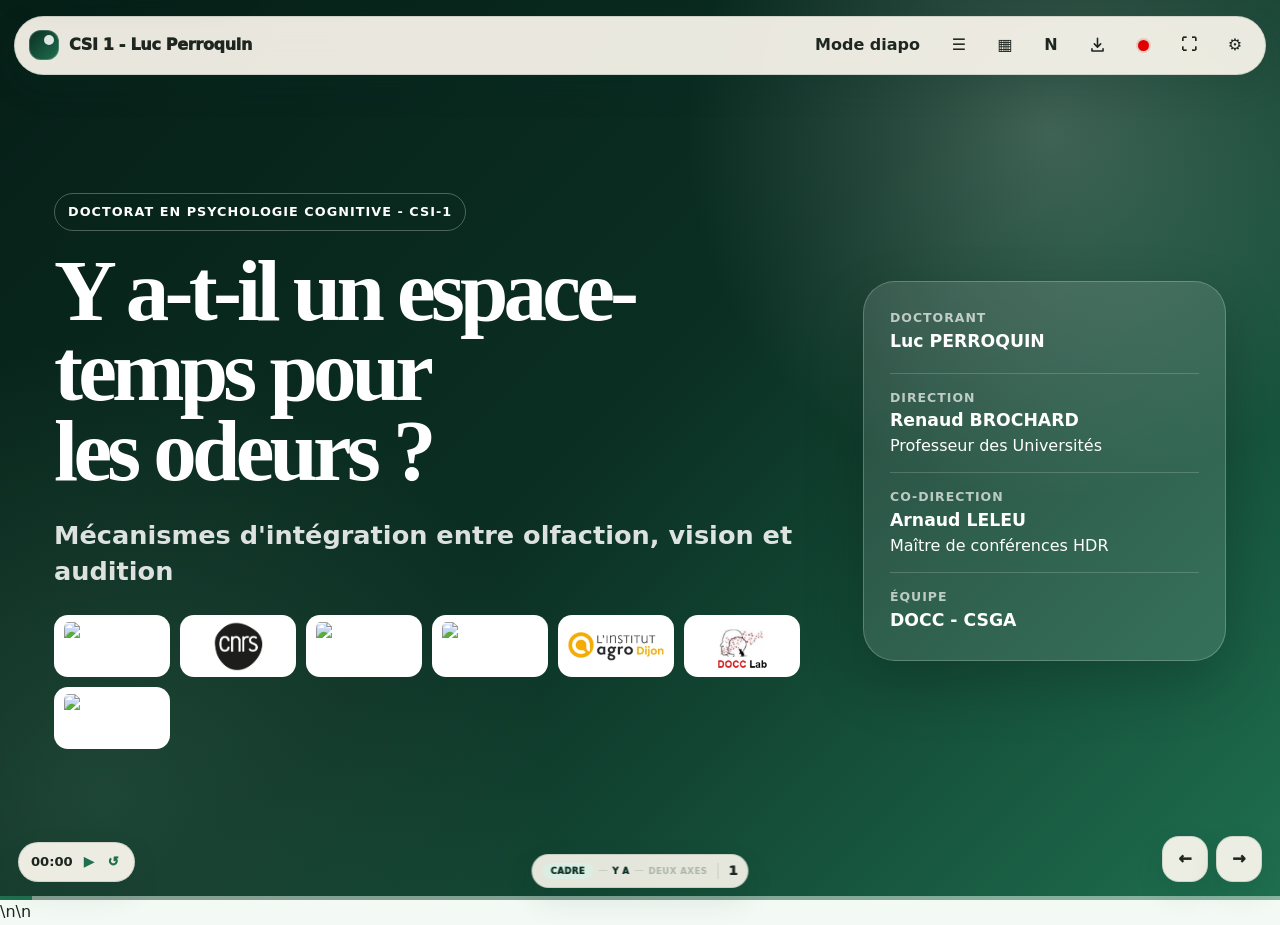
==== commit a4ed4d69: "Save CSI before theoretical card cleanup" ====
--- a/index_save.html
+++ b/index_save.html
@@ -2899,6 +2899,35 @@
     "chapter": "Année 1"
   },
   {
+    "chapter": "Deuxième année",
+    "study": "",
+    "appendix": false,
+    "hero": true,
+    "divider": true,
+    "_fr": {
+      "section": "Deuxième année",
+      "kicker": "",
+      "title": "Année 2",
+      "lead": "",
+      "content": "<div class=\"section-divider-inner\"><span class=\"section-divider-number\">PARTIE 4</span><h1>Année 2</h1><i aria-hidden=\"true\"></i></div>",
+      "notes": ""
+    },
+    "_en": {
+      "section": "Deuxième année",
+      "kicker": "",
+      "title": "Year 2",
+      "lead": "",
+      "content": "<div class=\"section-divider-inner\"><span class=\"section-divider-number\">PART 4</span><h1>Year 2</h1><i aria-hidden=\"true\"></i></div>",
+      "notes": ""
+    },
+    "section": "Deuxième année",
+    "kicker": "",
+    "title": "Année 2",
+    "lead": "",
+    "content": "<div class=\"section-divider-inner\"><span class=\"section-divider-number\">PARTIE 4</span><h1>Année 2</h1><i aria-hidden=\"true\"></i></div>",
+    "notes": ""
+  },
+  {
     "chapter": "Cadre",
     "study": "",
     "appendix": false,
@@ -2925,35 +2954,6 @@
     "content": "<style>\n.v16-axes-flowcopy{align-items:stretch;gap:24px}\n.v16-axes-flowcopy article{display:flex;flex-direction:column;min-height:500px}\n.v16-axes-flowcopy .v16-pills{display:flex;flex-direction:column;flex-wrap:nowrap;align-items:center;gap:24px;width:100%;margin-top:auto;padding-top:22px}\n.v16-axes-flowcopy .v16-pills span{position:relative;display:flex;align-items:center;justify-content:center;width:min(310px,82%);min-height:50px;padding:12px 22px;border-radius:999px;font-size:1.02rem;letter-spacing:.015em;box-shadow:0 7px 18px color-mix(in srgb,var(--study,#777) 10%,transparent)}\n.v16-axes-flowcopy .v16-pills span + span::before{content:\"↓\";position:absolute;left:50%;top:-22px;transform:translateX(-50%);color:color-mix(in srgb,var(--accent-strong) 55%,var(--muted));font-size:1.12rem;font-weight:950;line-height:1}\n@media(max-width:900px){.v16-axes-flowcopy article{min-height:auto}.v16-axes-flowcopy .v16-pills span{width:90%;font-size:.92rem}.v16-axes-flowcopy .v16-pills{gap:22px}}\n</style><div class=\"v16-axes v16-axes-flowcopy s16-stage2\"><article><b>Axe 1</b><h3>Limites Spatio-temporelles de l’olfaction vs celles de la vision et de l’audition</h3><p>Caractériser précisément comment les informations olfactives, visuelles et auditives s’organisent dans l’espace et dans le temps... </p><div class=\"v16-pills\"><span data-study=\"TWIXAV\">TWIXAV</span><span data-study=\"SOFT\">SOFT</span><span data-study=\"TWIXOLF\">TWIXOLF</span></div></article><article><b>Axe 2</b><h3>Influence des Odeurs sur la Perception Spatio-Temporelle en Vision et en Audition</h3><p>Déterminer dans quelle mesure la présence et les propriétés d’une odeur modifient la perception et la représentation de l’espace et du temps dans les autres modalités. </p><div class=\"v16-pills\"><span data-study=\"VIBEX\">VIBEX</span><span data-study=\"VIBOLF\">VIBOLF</span></div></article></div><div class=\"v16-ref\"><strong>Références:</strong><span>Vroomen & Keetels, 2010; Murray & Wallace, 2012; Intraub & Richardson, 1989; Mainland & Sobel, 2006.</span></div><div class=\"csi-extra-refs\"><strong>Références complémentaires:</strong> Gotow & Kobayakawa, 2017; Gottfried, 2010; Sela & Sobel, 2010; Zhou et al., 2010.</div>\n<style>\n.s16-stage2 .v16-pills span[data-study]{opacity:1}\n.s16-stage2 .v16-pills span[data-study=\"TWIXAV\"],\n.s16-stage2 .v16-pills span[data-study=\"VIBEX\"]{opacity:.24}\n</style>",
     "notes": "Deuxième état : SOLAR, BRAUD et BRAUDOLF sont retirés. Seuls TWIXAV et VIBEX sont atténués ; SOFT, TWIXOLF et VIBOLF restent en pleine opacité. Les flèches entre études sont orientées vers le bas.",
     "_variant": "slide14-vertical-flow-stage2"
-  },
-  {
-    "chapter": "Deuxième année",
-    "study": "",
-    "appendix": false,
-    "hero": true,
-    "divider": true,
-    "_fr": {
-      "section": "Deuxième année",
-      "kicker": "",
-      "title": "Année 2",
-      "lead": "",
-      "content": "<div class=\"section-divider-inner\"><span class=\"section-divider-number\">PARTIE 4</span><h1>Année 2</h1><i aria-hidden=\"true\"></i></div>",
-      "notes": ""
-    },
-    "_en": {
-      "section": "Deuxième année",
-      "kicker": "",
-      "title": "Year 2",
-      "lead": "",
-      "content": "<div class=\"section-divider-inner\"><span class=\"section-divider-number\">PART 4</span><h1>Year 2</h1><i aria-hidden=\"true\"></i></div>",
-      "notes": ""
-    },
-    "section": "Deuxième année",
-    "kicker": "",
-    "title": "Année 2",
-    "lead": "",
-    "content": "<div class=\"section-divider-inner\"><span class=\"section-divider-number\">PARTIE 4</span><h1>Année 2</h1><i aria-hidden=\"true\"></i></div>",
-    "notes": ""
   },
   {
     "chapter": "Année 2",
@@ -3565,36 +3565,65 @@
 
 // CSI_LOCAL_PART_TIMELINE
 function timelineStepLabel(s,E){
+  // CSI_TIMELINE_KEYWORDS_V2 - short keywords taken from the slides actually crossed inside the current local part.
   const study=String(s.study||'').trim();
-  let raw=String(s.kicker||s.title||'').trim();
-  if(study && raw.toUpperCase().startsWith(study.toUpperCase())){
-    raw=raw.slice(study.length).replace(/^\s*[-–:]\s*/,'').trim();
+  const title=String(s.title||'').trim();
+  const kicker=String(s.kicker||'').trim();
+  const stripStudy=(value)=>{
+    let out=String(value||'').trim();
+    if(study){
+      const safe=study.replace(/[.*+?^${}()|[\]\\]/g,'\\$&');
+      out=out.replace(new RegExp('^'+safe+'\\s*[-:]?\\s*','i'),'').trim();
+    }
+    return out;
+  };
+
+  let raw=stripStudy(title);
+  if(!raw || raw.toUpperCase()===study.toUpperCase()) raw=stripStudy(kicker);
+  if(!raw) return study || '';
+
+  const low=raw.toLowerCase();
+  const rules=[
+    [/no space|no time/, 'NO SPACE / NO TIME'],
+    [/opposition/, 'OPPOSITION'],
+    [/manque à combler|gap to fill/, E?'GAP':'MANQUE'],
+    [/deux axes|two axes/, E?'TWO AXES':'DEUX AXES'],
+    [/référence visuelle|visual reference/, E?'REFERENCE':'RÉFÉRENCE'],
+    [/effet des conditions|condition effect/, 'CONDITIONS'],
+    [/effet de la taille|image-size effect|size effect/, E?'IMAGE SIZE':'TAILLE'],
+    [/fenêtre.*rétrécit|window.*narrow|largeur.*tbw|tbw.*width/, E?'TBW WIDTH':'LARGEUR TBW'],
+    [/ajouter l['’]olfaction|adding olfaction|add olfaction/, E?'ADD OLFACTION':'AJOUT OLFACTION'],
+    [/cer.*dpd|dpd.*cer/, 'CER / DPD'],
+    [/soutenance|defense/, E?'DEFENSE':'SOUTENANCE'],
+    [/planification|planning/, E?'PLANNING':'PLANIFICATION'],
+    [/discussion|interprétation|interpretation/, 'DISCUSSION'],
+    [/^méthode$|^method$/, E?'METHOD':'MÉTHODE'],
+    [/^paradigme$|^paradigm$/, E?'PARADIGM':'PARADIGME'],
+    [/^résultats?$|^results?$/, E?'RESULTS':'RÉSULTATS'],
+    [/^introduction$|^intro$/, 'INTRO']
+  ];
+  for(const [rx,label] of rules){ if(rx.test(low)) return label; }
+
+  raw=raw
+    .replace(/\b20\d{2}(?:\s*-\s*20\d{2})?\b/g,'')
+    .replace(/[–—]/g,'-')
+    .replace(/\s+/g,' ')
+    .trim();
+
+  const stop=new Set(E
+    ? ['the','a','an','of','to','and','in','on','for','with','from','by','is','are','our','this','that','first','year','study','studies','effect']
+    : ['le','la','les','un','une','des','de','du','d','à','au','aux','et','en','dans','sur','pour','par','avec','sans','est','sont','ce','cette','ces','notre','nos','année','étude','études','effet']);
+  const words=raw.split(/[\s/:,-]+/).map(w=>w.trim()).filter(w=>w && !stop.has(w.toLowerCase()));
+  const picked=[];
+  for(const word of words){
+    const candidate=[...picked,word].join(' ');
+    if(candidate.length>19 && picked.length) break;
+    picked.push(word);
+    if(picked.length===2) break;
   }
-  if(!raw) raw=String(s.title||'').trim();
-  const low=raw.toLowerCase();
-  if(E){
-    if(/introduction|\bintro\b/.test(low)) return 'INTRO';
-    if(/paradigm|method/.test(low)) return 'METHOD';
-    if(/result/.test(low)) return 'RESULTS';
-    if(/discussion/.test(low)) return 'DISCUSSION';
-    if(/conclusion/.test(low)) return 'CONCLUSION';
-    if(/planning/.test(low)) return 'PLANNING';
-    if(/activit/.test(low)) return 'ACTIVITIES';
-    if(/projection/.test(low)) return 'PROJECTION';
-    if(/question/.test(low)) return 'QUESTION';
-  }else{
-    if(/introduction|\bintro\b/.test(low)) return 'INTRO';
-    if(/paradigme|méthode|methode/.test(low)) return 'MÉTHODE';
-    if(/résultat|resultat/.test(low)) return 'RÉSULTATS';
-    if(/discussion/.test(low)) return 'DISCUSSION';
-    if(/conclusion/.test(low)) return 'CONCLUSION';
-    if(/planification/.test(low)) return 'PLANIFICATION';
-    if(/activité|activite/.test(low)) return 'ACTIVITÉS';
-    if(/projection/.test(low)) return 'PROJECTION';
-    if(/question/.test(low)) return 'QUESTION';
-  }
-  raw=raw.replace(/^(axe|axis)\s*\d+\s*[-–:]\s*/i,'').trim();
-  return raw.length>22 ? raw.slice(0,21).trim()+'…' : raw.toUpperCase();
+  let label=(picked.join(' ')||raw).toUpperCase();
+  if(label.length>20) label=label.slice(0,19).trim()+'…';
+  return label;
 }
 
 function partTimelineFor(index){
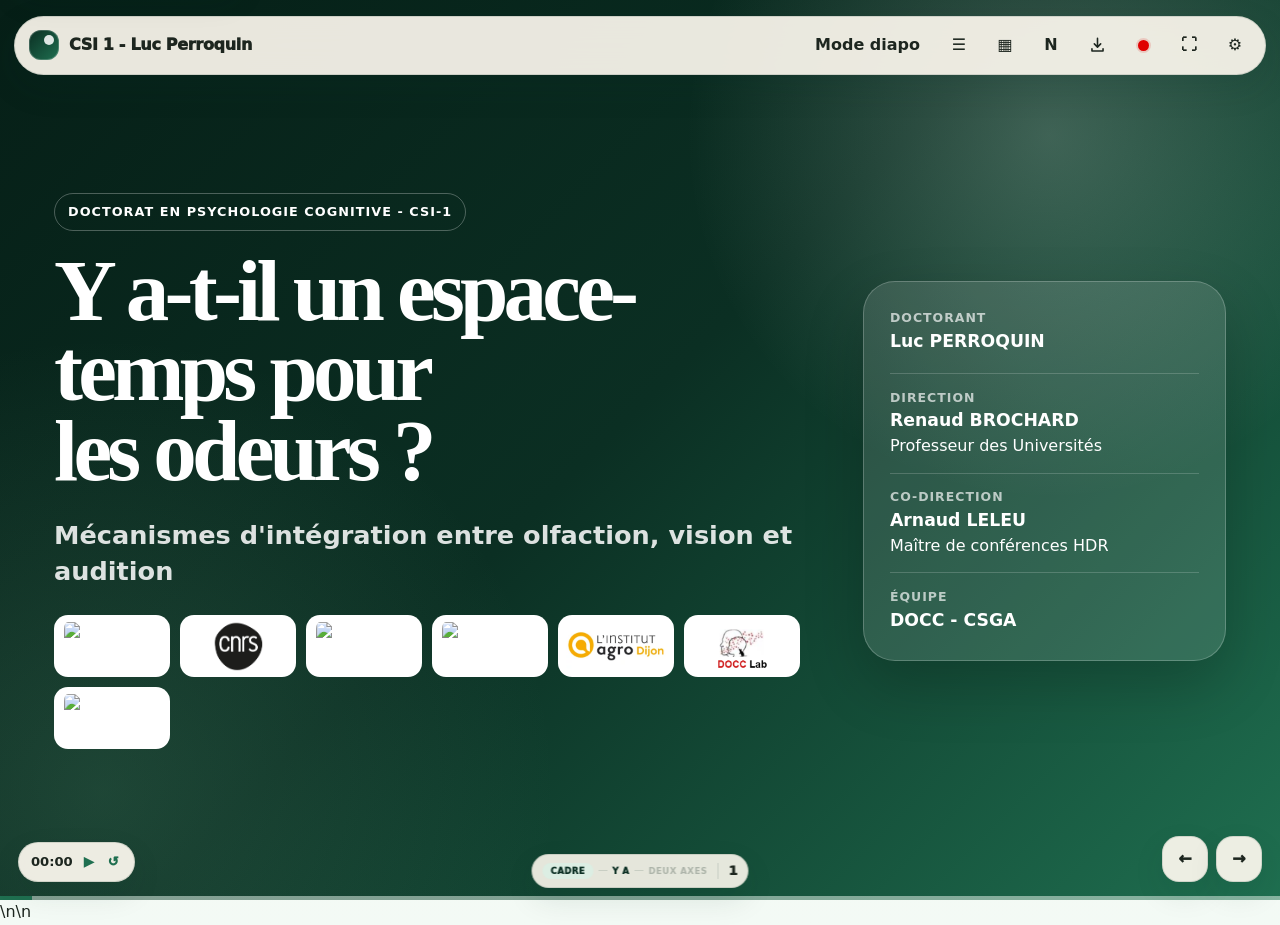
==== commit 9abdcf97: "Save current CSI state" ====
--- a/index_save.html
+++ b/index_save.html
@@ -2378,23 +2378,24 @@
       "kicker": "Vision et audition",
       "title": "Vision et audition - espace et temps ne pèsent pas pareil",
       "lead": "Les deux modalités organisent l’espace et le temps, mais la littérature récente montre que leur pondération et leur interaction diffèrent selon la modalité et la tâche.",
-      "content": "<div class=\"grid two\"><div class=\"card\"><div class=\"mono\">Occelli et al., 2023</div><h3>Sight for space, sound for time ?</h3><p>Les interférences espace-temps ne sont pas symétriques : l’espace pèse davantage sur le temps en vision, alors que le temps pèse davantage sur l’espace en audition.</p></div><div class=\"card\"><div class=\"mono\">Capizzi et al., 2023</div><h3>Attention à l’espace et au temps</h3><p>L’attention spatiale et l’attention temporelle peuvent être étudiées séparément, mais leurs interactions dépendent du contexte et des demandes de la tâche.</p></div><div class=\"card\"><div class=\"mono\">Di Stefano & Spence, 2025</div><h3>Percevoir la structure temporelle</h3><p>La structure temporelle est construite au sein d’une modalité et entre modalités, avec des contraintes propres aux systèmes sensoriels.</p></div><div class=\"card dark\"><div class=\"mono\">Ampollini et al., 2024</div><h3>Percevoir la synchronie</h3><p>La fenêtre temporelle d’intégration varie selon les paires sensorielles et n’est donc pas une propriété uniforme de la perception multisensorielle.</p></div></div><div class=\"callout\" style=\"margin-top:14px\"><strong>Conséquence pour STOLF :</strong> vision et audition servent de références, mais pas de références interchangeables.</div><div class=\"csi-cite\"><strong>Références :</strong> Occelli et al. (2023); Capizzi et al. (2023); Di Stefano & Spence (2025); Ampollini et al. (2024).</div>",
-      "notes": ""
+      "content": "<div class=\"grid two\"><div class=\"card\"><div class=\"mono\">Occelli et al., 2023</div><h3>Sight for space, sound for time ?</h3></div><div class=\"card\"><div class=\"mono\">Capizzi et al., 2023</div><h3>Attention à l’espace et au temps</h3></div><div class=\"card\"><div class=\"mono\">Di Stefano & Spence, 2025</div><h3>Percevoir la structure temporelle</h3></div><div class=\"card dark\"><div class=\"mono\">Ampollini et al., 2024</div><h3>Percevoir la synchronie</h3></div></div><div class=\"callout\" style=\"margin-top:14px\"><strong>Conséquence pour STOLF :</strong> vision et audition servent de références, mais pas de références interchangeables.</div><div class=\"csi-cite\"><strong>Références :</strong> Occelli et al. (2023); Capizzi et al. (2023); Di Stefano & Spence (2025); Ampollini et al. (2024).</div>",
+      "notes": "Détails des cartes conservés pour les notes orateur :\n- Les interférences espace-temps ne sont pas symétriques : l’espace pèse davantage sur le temps en vision, alors que le temps pèse davantage sur l’espace en audition.\n- L’attention spatiale et l’attention temporelle peuvent être étudiées séparément, mais leurs interactions dépendent du contexte et des demandes de la tâche.\n- La structure temporelle est construite au sein d’une modalité et entre modalités, avec des contraintes propres aux systèmes sensoriels.\n- La fenêtre temporelle d’intégration varie selon les paires sensorielles et n’est donc pas une propriété uniforme de la perception multisensorielle."
     },
     "_en": {
       "section": "Theoretical framework",
       "kicker": "Vision and audition",
       "title": "Vision and audition - space and time do not weigh the same",
       "lead": "Both modalities organize space and time, but recent work shows that their relative weighting and interaction depend on modality and task.",
-      "content": "<div class=\"grid two\"><div class=\"card\"><div class=\"mono\">Occelli et al., 2023</div><h3>Sight for space, sound for time?</h3><p>Spatio-temporal interference is modality-dependent: space weighs more on time in vision, whereas time weighs more on space in audition.</p></div><div class=\"card\"><div class=\"mono\">Capizzi et al., 2023</div><h3>Attention to space and time</h3><p>Spatial and temporal attention can be dissociated, yet their interaction depends on context and task demands.</p></div><div class=\"card\"><div class=\"mono\">Di Stefano & Spence, 2025</div><h3>Perceiving temporal structure</h3><p>Temporal structure is built within and between modalities, under modality-specific constraints.</p></div><div class=\"card dark\"><div class=\"mono\">Ampollini et al., 2024</div><h3>Synchrony perception</h3><p>Temporal binding windows differ across sensory pairings rather than constituting one uniform multisensory property.</p></div></div><div class=\"callout\" style=\"margin-top:14px\"><strong>For STOLF:</strong> vision and audition are reference systems, but not interchangeable ones.</div><div class=\"csi-cite\"><strong>References:</strong> Occelli et al. (2023); Capizzi et al. (2023); Di Stefano & Spence (2025); Ampollini et al. (2024).</div>",
-      "notes": ""
+      "content": "<div class=\"grid two\"><div class=\"card\"><div class=\"mono\">Occelli et al., 2023</div><h3>Sight for space, sound for time?</h3></div><div class=\"card\"><div class=\"mono\">Capizzi et al., 2023</div><h3>Attention to space and time</h3></div><div class=\"card\"><div class=\"mono\">Di Stefano & Spence, 2025</div><h3>Perceiving temporal structure</h3></div><div class=\"card dark\"><div class=\"mono\">Ampollini et al., 2024</div><h3>Synchrony perception</h3></div></div><div class=\"callout\" style=\"margin-top:14px\"><strong>For STOLF:</strong> vision and audition are reference systems, but not interchangeable ones.</div><div class=\"csi-cite\"><strong>References:</strong> Occelli et al. (2023); Capizzi et al. (2023); Di Stefano & Spence (2025); Ampollini et al. (2024).</div>",
+      "notes": "Card details kept for speaker notes:\n- Spatio-temporal interference is modality-dependent: space weighs more on time in vision, whereas time weighs more on space in audition.\n- Spatial and temporal attention can be dissociated, yet their interaction depends on context and task demands.\n- Temporal structure is built within and between modalities, under modality-specific constraints.\n- Temporal binding windows differ across sensory pairings rather than constituting one uniform multisensory property."
     },
     "section": "Cadre théorique",
     "kicker": "Vision et audition",
     "title": "Vision et audition - espace et temps ne pèsent pas pareil",
     "lead": "Les deux modalités organisent l’espace et le temps, mais la littérature récente montre que leur pondération et leur interaction diffèrent selon la modalité et la tâche.",
-    "content": "<div class=\"grid two\"><div class=\"card\"><div class=\"mono\">Occelli et al., 2023</div><h3>Sight for space, sound for time ?</h3><p>Les interférences espace-temps ne sont pas symétriques : l’espace pèse davantage sur le temps en vision, alors que le temps pèse davantage sur l’espace en audition.</p></div><div class=\"card\"><div class=\"mono\">Capizzi et al., 2023</div><h3>Attention à l’espace et au temps</h3><p>L’attention spatiale et l’attention temporelle peuvent être étudiées séparément, mais leurs interactions dépendent du contexte et des demandes de la tâche.</p></div><div class=\"card\"><div class=\"mono\">Di Stefano & Spence, 2025</div><h3>Percevoir la structure temporelle</h3><p>La structure temporelle est construite au sein d’une modalité et entre modalités, avec des contraintes propres aux systèmes sensoriels.</p></div><div class=\"card dark\"><div class=\"mono\">Ampollini et al., 2024</div><h3>Percevoir la synchronie</h3><p>La fenêtre temporelle d’intégration varie selon les paires sensorielles et n’est donc pas une propriété uniforme de la perception multisensorielle.</p></div></div><div class=\"callout\" style=\"margin-top:14px\"><strong>Conséquence pour STOLF :</strong> vision et audition servent de références, mais pas de références interchangeables.</div><div class=\"csi-cite\"><strong>Références :</strong> Occelli et al. (2023); Capizzi et al. (2023); Di Stefano & Spence (2025); Ampollini et al. (2024).</div>",
-    "notes": ""
+    "content": "<div class=\"grid two\"><div class=\"card\"><div class=\"mono\">Occelli et al., 2023</div><h3>Sight for space, sound for time ?</h3></div><div class=\"card\"><div class=\"mono\">Capizzi et al., 2023</div><h3>Attention à l’espace et au temps</h3></div><div class=\"card\"><div class=\"mono\">Di Stefano & Spence, 2025</div><h3>Percevoir la structure temporelle</h3></div><div class=\"card dark\"><div class=\"mono\">Ampollini et al., 2024</div><h3>Percevoir la synchronie</h3></div></div><div class=\"callout\" style=\"margin-top:14px\"><strong>Conséquence pour STOLF :</strong> vision et audition servent de références, mais pas de références interchangeables.</div><div class=\"csi-cite\"><strong>Références :</strong> Occelli et al. (2023); Capizzi et al. (2023); Di Stefano & Spence (2025); Ampollini et al. (2024).</div>",
+    "notes": "Détails des cartes conservés pour les notes orateur :\n- Les interférences espace-temps ne sont pas symétriques : l’espace pèse davantage sur le temps en vision, alors que le temps pèse davantage sur l’espace en audition.\n- L’attention spatiale et l’attention temporelle peuvent être étudiées séparément, mais leurs interactions dépendent du contexte et des demandes de la tâche.\n- La structure temporelle est construite au sein d’une modalité et entre modalités, avec des contraintes propres aux systèmes sensoriels.\n- La fenêtre temporelle d’intégration varie selon les paires sensorielles et n’est donc pas une propriété uniforme de la perception multisensorielle.",
+    "_theory_cards_compacted": true
   },
   {
     "chapter": "Cadre théorique",
@@ -2405,23 +2406,24 @@
       "kicker": "Cadre théorique",
       "title": "Le temps - des événements que l’on sait organiser",
       "lead": "Le temps perceptif ne se réduit pas à la simultanéité physique. Il peut être décomposé en événements élémentaires - début, fin, durée - puis en relations entre événements ou entre modalités.",
-      "content": "<div class=\"grid three\"><div class=\"card\"><div class=\"mono\">ÉVÉNEMENT</div><h3>Onset - durée - offset</h3><p>Un stimulus possède un début, une période de présence et une fin. Chacune de ces composantes peut être perçue et jugée séparément.</p></div><div class=\"card\"><div class=\"mono\">RELATION</div><h3>Simultanéité</h3><p>Lorsque deux événements surviennent, on peut demander s’ils sont perçus comme simultanés.</p></div><div class=\"card dark\"><div class=\"mono\">INTÉGRATION</div><h3>Temporal Binding Window</h3><p>La perception tolère une certaine asynchronie : deux signaux peuvent être intégrés comme appartenant au même événement sans être physiquement simultanés.</p></div></div><div class=\"callout\" style=\"margin-top:16px\"><strong>Conséquence :</strong> la synchronie perçue correspond à une fenêtre de tolérance, potentiellement asymétrique et susceptible de recalibration.</div><div class=\"csi-cite\"><strong>Références :</strong> Vroomen, J., & Keetels, M. (2010). Perception of intersensory synchrony: a tutorial review. Attention, Perception, & Psychophysics, 72, 871-884.</div>",
-      "notes": ""
+      "content": "<div class=\"grid three\"><div class=\"card\"><div class=\"mono\">ÉVÉNEMENT</div><h3>Onset - durée - offset</h3></div><div class=\"card\"><div class=\"mono\">RELATION</div><h3>Simultanéité</h3></div><div class=\"card dark\"><div class=\"mono\">INTÉGRATION</div><h3>Temporal Binding Window</h3></div></div><div class=\"callout\" style=\"margin-top:16px\"><strong>Conséquence :</strong> la synchronie perçue correspond à une fenêtre de tolérance, potentiellement asymétrique et susceptible de recalibration.</div><div class=\"csi-cite\"><strong>Références :</strong> Vroomen, J., & Keetels, M. (2010). Perception of intersensory synchrony: a tutorial review. Attention, Perception, & Psychophysics, 72, 871-884.</div>",
+      "notes": "Détails des cartes conservés pour les notes orateur :\n- Un stimulus possède un début, une période de présence et une fin. Chacune de ces composantes peut être perçue et jugée séparément.\n- Lorsque deux événements surviennent, on peut demander s’ils sont perçus comme simultanés.\n- La perception tolère une certaine asynchronie : deux signaux peuvent être intégrés comme appartenant au même événement sans être physiquement simultanés."
     },
     "_en": {
       "section": "Theoretical framework",
       "kicker": "Theoretical framework",
       "title": "Time - events we know how to organize",
       "lead": "Perceptual time cannot be reduced to physical simultaneity. It can be decomposed into elementary events - onset, offset and duration - and then into relations between events or modalities.",
-      "content": "<div class=\"grid three\"><div class=\"card\"><div class=\"mono\">EVENT</div><h3>Onset - duration - offset</h3><p>A stimulus has a beginning, a period of presence and an end. Each component can be perceived and judged separately.</p></div><div class=\"card\"><div class=\"mono\">RELATION</div><h3>Simultaneity</h3><p>When two events occur, observers can judge whether they appear simultaneous.</p></div><div class=\"card dark\"><div class=\"mono\">INTEGRATION</div><h3>Temporal Binding Window</h3><p>Perception tolerates some asynchrony: two signals can be integrated as belonging to the same event without being physically simultaneous.</p></div></div><div class=\"callout\" style=\"margin-top:16px\"><strong>Consequence:</strong> perceived synchrony corresponds to a tolerance window that may be asymmetric and recalibrated.</div><div class=\"csi-cite\"><strong>References:</strong> Vroomen & Keetels (2010).</div>",
-      "notes": ""
+      "content": "<div class=\"grid three\"><div class=\"card\"><div class=\"mono\">EVENT</div><h3>Onset - duration - offset</h3></div><div class=\"card\"><div class=\"mono\">RELATION</div><h3>Simultaneity</h3></div><div class=\"card dark\"><div class=\"mono\">INTEGRATION</div><h3>Temporal Binding Window</h3></div></div><div class=\"callout\" style=\"margin-top:16px\"><strong>Consequence:</strong> perceived synchrony corresponds to a tolerance window that may be asymmetric and recalibrated.</div><div class=\"csi-cite\"><strong>References:</strong> Vroomen & Keetels (2010).</div>",
+      "notes": "Card details kept for speaker notes:\n- A stimulus has a beginning, a period of presence and an end. Each component can be perceived and judged separately.\n- When two events occur, observers can judge whether they appear simultaneous.\n- Perception tolerates some asynchrony: two signals can be integrated as belonging to the same event without being physically simultaneous."
     },
     "section": "Cadre théorique",
     "kicker": "Cadre théorique",
     "title": "Le temps - des événements que l’on sait organiser",
     "lead": "Le temps perceptif ne se réduit pas à la simultanéité physique. Il peut être décomposé en événements élémentaires - début, fin, durée - puis en relations entre événements ou entre modalités.",
-    "content": "<div class=\"grid three\"><div class=\"card\"><div class=\"mono\">ÉVÉNEMENT</div><h3>Onset - durée - offset</h3><p>Un stimulus possède un début, une période de présence et une fin. Chacune de ces composantes peut être perçue et jugée séparément.</p></div><div class=\"card\"><div class=\"mono\">RELATION</div><h3>Simultanéité</h3><p>Lorsque deux événements surviennent, on peut demander s’ils sont perçus comme simultanés.</p></div><div class=\"card dark\"><div class=\"mono\">INTÉGRATION</div><h3>Temporal Binding Window</h3><p>La perception tolère une certaine asynchronie : deux signaux peuvent être intégrés comme appartenant au même événement sans être physiquement simultanés.</p></div></div><div class=\"callout\" style=\"margin-top:16px\"><strong>Conséquence :</strong> la synchronie perçue correspond à une fenêtre de tolérance, potentiellement asymétrique et susceptible de recalibration.</div><div class=\"csi-cite\"><strong>Références :</strong> Vroomen, J., & Keetels, M. (2010). Perception of intersensory synchrony: a tutorial review. Attention, Perception, & Psychophysics, 72, 871-884.</div>",
-    "notes": ""
+    "content": "<div class=\"grid three\"><div class=\"card\"><div class=\"mono\">ÉVÉNEMENT</div><h3>Onset - durée - offset</h3></div><div class=\"card\"><div class=\"mono\">RELATION</div><h3>Simultanéité</h3></div><div class=\"card dark\"><div class=\"mono\">INTÉGRATION</div><h3>Temporal Binding Window</h3></div></div><div class=\"callout\" style=\"margin-top:16px\"><strong>Conséquence :</strong> la synchronie perçue correspond à une fenêtre de tolérance, potentiellement asymétrique et susceptible de recalibration.</div><div class=\"csi-cite\"><strong>Références :</strong> Vroomen, J., & Keetels, M. (2010). Perception of intersensory synchrony: a tutorial review. Attention, Perception, & Psychophysics, 72, 871-884.</div>",
+    "notes": "Détails des cartes conservés pour les notes orateur :\n- Un stimulus possède un début, une période de présence et une fin. Chacune de ces composantes peut être perçue et jugée séparément.\n- Lorsque deux événements surviennent, on peut demander s’ils sont perçus comme simultanés.\n- La perception tolère une certaine asynchronie : deux signaux peuvent être intégrés comme appartenant au même événement sans être physiquement simultanés.",
+    "_theory_cards_compacted": true
   },
   {
     "chapter": "Cadre théorique",
@@ -2432,23 +2434,24 @@
       "kicker": "Cadre théorique",
       "title": "L’espace - des signaux que l’on sait organiser",
       "lead": "Percevoir l’espace consiste à extraire une position, organiser des relations entre éléments et attribuer les signaux à des sources ou à des objets.",
-      "content": "<div class=\"grid three\"><div class=\"card\"><div class=\"mono\">POSITION</div><h3>Où se trouve le signal ?</h3><p>La vision code directement la position dans la scène. L’audition reconstruit la direction d’une source à partir d’indices binauraux et spectraux.</p></div><div class=\"card\"><div class=\"mono\">RELATION</div><h3>Comment les éléments sont-ils disposés ?</h3><p>Distance, direction, profondeur, gauche-droite et relations entre objets structurent une scène au-delà de la seule position absolue.</p></div><div class=\"card dark\"><div class=\"mono\">ORGANISATION</div><h3>À quelle source attribuer le signal ?</h3><p>La cohérence spatiale contribue à regrouper les informations et à décider si plusieurs signaux renvoient au même événement.</p></div></div><div class=\"callout\" style=\"margin-top:16px\"><strong>Comme pour le temps :</strong> l’espace peut être décrit par des composantes élémentaires puis par leurs relations.</div><div class=\"csi-cite\"><strong>Références :</strong> Middlebrooks & Green (1991); Stein & Stanford (2008).</div>",
-      "notes": ""
+      "content": "<div class=\"grid three\"><div class=\"card\"><div class=\"mono\">POSITION</div><h3>Où se trouve le signal ?</h3></div><div class=\"card\"><div class=\"mono\">RELATION</div><h3>Comment les éléments sont-ils disposés ?</h3></div><div class=\"card dark\"><div class=\"mono\">ORGANISATION</div><h3>À quelle source attribuer le signal ?</h3></div></div><div class=\"callout\" style=\"margin-top:16px\"><strong>Comme pour le temps :</strong> l’espace peut être décrit par des composantes élémentaires puis par leurs relations.</div><div class=\"csi-cite\"><strong>Références :</strong> Middlebrooks & Green (1991); Stein & Stanford (2008).</div>",
+      "notes": "Détails des cartes conservés pour les notes orateur :\n- La vision code directement la position dans la scène. L’audition reconstruit la direction d’une source à partir d’indices binauraux et spectraux.\n- Distance, direction, profondeur, gauche-droite et relations entre objets structurent une scène au-delà de la seule position absolue.\n- La cohérence spatiale contribue à regrouper les informations et à décider si plusieurs signaux renvoient au même événement."
     },
     "_en": {
       "section": "Theoretical framework",
       "kicker": "Theoretical framework",
       "title": "Space - signals we know how to organize",
       "lead": "Perceiving space means extracting position, organizing relations among elements and assigning signals to sources or objects.",
-      "content": "<div class=\"grid three\"><div class=\"card\"><div class=\"mono\">POSITION</div><h3>Where is the signal?</h3><p>Vision directly represents position in a scene. Audition reconstructs source direction from binaural and spectral cues.</p></div><div class=\"card\"><div class=\"mono\">RELATION</div><h3>How are elements arranged?</h3><p>Distance, direction, depth, left-right relations and object-to-object relations structure a scene beyond absolute position.</p></div><div class=\"card dark\"><div class=\"mono\">ORGANIZATION</div><h3>Which source generated the signal?</h3><p>Spatial consistency contributes to grouping information and deciding whether several signals belong to one event.</p></div></div><div class=\"callout\" style=\"margin-top:16px\"><strong>As with time:</strong> space can be decomposed into elementary components and then their relations.</div><div class=\"csi-cite\"><strong>References:</strong> Middlebrooks & Green (1991); Stein & Stanford (2008).</div>",
-      "notes": ""
+      "content": "<div class=\"grid three\"><div class=\"card\"><div class=\"mono\">POSITION</div><h3>Where is the signal?</h3></div><div class=\"card\"><div class=\"mono\">RELATION</div><h3>How are elements arranged?</h3></div><div class=\"card dark\"><div class=\"mono\">ORGANIZATION</div><h3>Which source generated the signal?</h3></div></div><div class=\"callout\" style=\"margin-top:16px\"><strong>As with time:</strong> space can be decomposed into elementary components and then their relations.</div><div class=\"csi-cite\"><strong>References:</strong> Middlebrooks & Green (1991); Stein & Stanford (2008).</div>",
+      "notes": "Card details kept for speaker notes:\n- Vision directly represents position in a scene. Audition reconstructs source direction from binaural and spectral cues.\n- Distance, direction, depth, left-right relations and object-to-object relations structure a scene beyond absolute position.\n- Spatial consistency contributes to grouping information and deciding whether several signals belong to one event."
     },
     "section": "Cadre théorique",
     "kicker": "Cadre théorique",
     "title": "L’espace - des signaux que l’on sait organiser",
     "lead": "Percevoir l’espace consiste à extraire une position, organiser des relations entre éléments et attribuer les signaux à des sources ou à des objets.",
-    "content": "<div class=\"grid three\"><div class=\"card\"><div class=\"mono\">POSITION</div><h3>Où se trouve le signal ?</h3><p>La vision code directement la position dans la scène. L’audition reconstruit la direction d’une source à partir d’indices binauraux et spectraux.</p></div><div class=\"card\"><div class=\"mono\">RELATION</div><h3>Comment les éléments sont-ils disposés ?</h3><p>Distance, direction, profondeur, gauche-droite et relations entre objets structurent une scène au-delà de la seule position absolue.</p></div><div class=\"card dark\"><div class=\"mono\">ORGANISATION</div><h3>À quelle source attribuer le signal ?</h3><p>La cohérence spatiale contribue à regrouper les informations et à décider si plusieurs signaux renvoient au même événement.</p></div></div><div class=\"callout\" style=\"margin-top:16px\"><strong>Comme pour le temps :</strong> l’espace peut être décrit par des composantes élémentaires puis par leurs relations.</div><div class=\"csi-cite\"><strong>Références :</strong> Middlebrooks & Green (1991); Stein & Stanford (2008).</div>",
-    "notes": ""
+    "content": "<div class=\"grid three\"><div class=\"card\"><div class=\"mono\">POSITION</div><h3>Où se trouve le signal ?</h3></div><div class=\"card\"><div class=\"mono\">RELATION</div><h3>Comment les éléments sont-ils disposés ?</h3></div><div class=\"card dark\"><div class=\"mono\">ORGANISATION</div><h3>À quelle source attribuer le signal ?</h3></div></div><div class=\"callout\" style=\"margin-top:16px\"><strong>Comme pour le temps :</strong> l’espace peut être décrit par des composantes élémentaires puis par leurs relations.</div><div class=\"csi-cite\"><strong>Références :</strong> Middlebrooks & Green (1991); Stein & Stanford (2008).</div>",
+    "notes": "Détails des cartes conservés pour les notes orateur :\n- La vision code directement la position dans la scène. L’audition reconstruit la direction d’une source à partir d’indices binauraux et spectraux.\n- Distance, direction, profondeur, gauche-droite et relations entre objets structurent une scène au-delà de la seule position absolue.\n- La cohérence spatiale contribue à regrouper les informations et à décider si plusieurs signaux renvoient au même événement.",
+    "_theory_cards_compacted": true
   },
   {
     "chapter": "Cadre théorique",
@@ -2459,23 +2462,24 @@
       "kicker": "Cadre théorique",
       "title": "Espace + temps - organiser un même événement",
       "lead": "Dans un environnement multisensoriel, le cerveau doit décider si plusieurs signaux appartiennent au même événement. La proximité spatiale et la proximité temporelle constituent deux indices majeurs de cette inférence.",
-      "content": "<div class=\"grid three\"><div class=\"card\"><div class=\"mono\">ÉVÉNEMENT</div><h3>Plusieurs entrées sensorielles</h3><p>Un même événement peut produire simultanément une image et un son. Le système perceptif doit déterminer si ces signaux doivent être regroupés.</p></div><div class=\"card\"><div class=\"mono\">ESPACE</div><h3>La co-localisation favorise le regroupement</h3><p>Des signaux provenant de positions compatibles sont plus facilement attribués à une même source.</p></div><div class=\"card dark\"><div class=\"mono\">TEMPS</div><h3>La proximité temporelle favorise l’intégration</h3><p>Des signaux suffisamment proches dans le temps ont davantage de chances d’être perçus comme appartenant au même événement.</p></div></div><div class=\"callout\" style=\"margin-top:16px\"><strong>Vision + audition :</strong> ce couple fournit un modèle particulièrement documenté de l’intégration multisensorielle et de l’inférence de cause commune.</div><div class=\"csi-cite\"><strong>Références :</strong> Stein, B. E., & Stanford, T. R. (2008). Nature Reviews Neuroscience, 9, 255-266. Körding, K. P., et al. (2007). PLoS ONE, 2, e943.</div>",
-      "notes": ""
+      "content": "<div class=\"grid three\"><div class=\"card\"><div class=\"mono\">ÉVÉNEMENT</div><h3>Plusieurs entrées sensorielles</h3></div><div class=\"card\"><div class=\"mono\">ESPACE</div><h3>La co-localisation favorise le regroupement</h3></div><div class=\"card dark\"><div class=\"mono\">TEMPS</div><h3>La proximité temporelle favorise l’intégration</h3></div></div><div class=\"callout\" style=\"margin-top:16px\"><strong>Vision + audition :</strong> ce couple fournit un modèle particulièrement documenté de l’intégration multisensorielle et de l’inférence de cause commune.</div><div class=\"csi-cite\"><strong>Références :</strong> Stein, B. E., & Stanford, T. R. (2008). Nature Reviews Neuroscience, 9, 255-266. Körding, K. P., et al. (2007). PLoS ONE, 2, e943.</div>",
+      "notes": "Détails des cartes conservés pour les notes orateur :\n- Un même événement peut produire simultanément une image et un son. Le système perceptif doit déterminer si ces signaux doivent être regroupés.\n- Des signaux provenant de positions compatibles sont plus facilement attribués à une même source.\n- Des signaux suffisamment proches dans le temps ont davantage de chances d’être perçus comme appartenant au même événement."
     },
     "_en": {
       "section": "Theoretical framework",
       "kicker": "Theoretical framework",
       "title": "Space + time - organizing a single event",
       "lead": "In a multisensory environment, the brain must decide whether several signals belong to the same event. Spatial and temporal proximity are two major cues for this inference.",
-      "content": "<div class=\"grid three\"><div class=\"card\"><div class=\"mono\">EVENT</div><h3>Multiple sensory inputs</h3><p>A single event may generate both an image and a sound. The perceptual system must determine whether those signals should be grouped.</p></div><div class=\"card\"><div class=\"mono\">SPACE</div><h3>Co-location promotes grouping</h3><p>Signals originating from compatible positions are more readily assigned to the same source.</p></div><div class=\"card dark\"><div class=\"mono\">TIME</div><h3>Temporal proximity promotes integration</h3><p>Signals occurring sufficiently close in time are more likely to be perceived as belonging to the same event.</p></div></div><div class=\"callout\" style=\"margin-top:16px\"><strong>Vision + audition:</strong> this pairing provides a particularly well-documented model of multisensory integration and common-cause inference.</div><div class=\"csi-cite\"><strong>References:</strong> Stein & Stanford (2008); Körding et al. (2007).</div>",
-      "notes": ""
+      "content": "<div class=\"grid three\"><div class=\"card\"><div class=\"mono\">EVENT</div><h3>Multiple sensory inputs</h3></div><div class=\"card\"><div class=\"mono\">SPACE</div><h3>Co-location promotes grouping</h3></div><div class=\"card dark\"><div class=\"mono\">TIME</div><h3>Temporal proximity promotes integration</h3></div></div><div class=\"callout\" style=\"margin-top:16px\"><strong>Vision + audition:</strong> this pairing provides a particularly well-documented model of multisensory integration and common-cause inference.</div><div class=\"csi-cite\"><strong>References:</strong> Stein & Stanford (2008); Körding et al. (2007).</div>",
+      "notes": "Card details kept for speaker notes:\n- A single event may generate both an image and a sound. The perceptual system must determine whether those signals should be grouped.\n- Signals originating from compatible positions are more readily assigned to the same source.\n- Signals occurring sufficiently close in time are more likely to be perceived as belonging to the same event."
     },
     "section": "Cadre théorique",
     "kicker": "Cadre théorique",
     "title": "Espace + temps - organiser un même événement",
     "lead": "Dans un environnement multisensoriel, le cerveau doit décider si plusieurs signaux appartiennent au même événement. La proximité spatiale et la proximité temporelle constituent deux indices majeurs de cette inférence.",
-    "content": "<div class=\"grid three\"><div class=\"card\"><div class=\"mono\">ÉVÉNEMENT</div><h3>Plusieurs entrées sensorielles</h3><p>Un même événement peut produire simultanément une image et un son. Le système perceptif doit déterminer si ces signaux doivent être regroupés.</p></div><div class=\"card\"><div class=\"mono\">ESPACE</div><h3>La co-localisation favorise le regroupement</h3><p>Des signaux provenant de positions compatibles sont plus facilement attribués à une même source.</p></div><div class=\"card dark\"><div class=\"mono\">TEMPS</div><h3>La proximité temporelle favorise l’intégration</h3><p>Des signaux suffisamment proches dans le temps ont davantage de chances d’être perçus comme appartenant au même événement.</p></div></div><div class=\"callout\" style=\"margin-top:16px\"><strong>Vision + audition :</strong> ce couple fournit un modèle particulièrement documenté de l’intégration multisensorielle et de l’inférence de cause commune.</div><div class=\"csi-cite\"><strong>Références :</strong> Stein, B. E., & Stanford, T. R. (2008). Nature Reviews Neuroscience, 9, 255-266. Körding, K. P., et al. (2007). PLoS ONE, 2, e943.</div>",
-    "notes": ""
+    "content": "<div class=\"grid three\"><div class=\"card\"><div class=\"mono\">ÉVÉNEMENT</div><h3>Plusieurs entrées sensorielles</h3></div><div class=\"card\"><div class=\"mono\">ESPACE</div><h3>La co-localisation favorise le regroupement</h3></div><div class=\"card dark\"><div class=\"mono\">TEMPS</div><h3>La proximité temporelle favorise l’intégration</h3></div></div><div class=\"callout\" style=\"margin-top:16px\"><strong>Vision + audition :</strong> ce couple fournit un modèle particulièrement documenté de l’intégration multisensorielle et de l’inférence de cause commune.</div><div class=\"csi-cite\"><strong>Références :</strong> Stein, B. E., & Stanford, T. R. (2008). Nature Reviews Neuroscience, 9, 255-266. Körding, K. P., et al. (2007). PLoS ONE, 2, e943.</div>",
+    "notes": "Détails des cartes conservés pour les notes orateur :\n- Un même événement peut produire simultanément une image et un son. Le système perceptif doit déterminer si ces signaux doivent être regroupés.\n- Des signaux provenant de positions compatibles sont plus facilement attribués à une même source.\n- Des signaux suffisamment proches dans le temps ont davantage de chances d’être perçus comme appartenant au même événement.",
+    "_theory_cards_compacted": true
   },
   {
     "chapter": "Cadre théorique",
@@ -2486,75 +2490,78 @@
       "kicker": "Vision / audition",
       "title": "Deux organisations spatio-temporelles",
       "lead": "Vision et audition permettent toutes deux de répondre à « où ? » et « quand ? », mais elles n’accordent pas le même poids à ces dimensions.",
-      "content": "<div class=\"grid two\"><div class=\"card\"><div class=\"mono\">VISION</div><h3>L’espace est directement disponible</h3><p>Positions, distances, limites de scène et mouvements sont explicitement représentés. Le temps est lu à travers les changements, l’ordre et la durée des événements visuels.</p></div><div class=\"card dark\"><div class=\"mono\">AUDITION</div><h3>Le temps est extrêmement structurant</h3><p>Onsets, offsets, rythme et synchronie sont très fins. La position spatiale est reconstruite à partir d’indices acoustiques plutôt que directement projetée dans une scène.</p></div></div><div class=\"callout\" style=\"margin-top:16px\"><strong>Point clé :</strong> il n’y a pas une seule norme spatio-temporelle. La comparaison avec l’olfaction doit donc conserver cette différence entre modalités.</div><div class=\"csi-cite\"><strong>Références :</strong> Occelli et al. (2023); Capizzi et al. (2023); Di Stefano & Spence (2025).</div>",
-      "notes": "Faire de cette diapo la synthèse vision-audition avant de passer à l’olfaction."
+      "content": "<div class=\"grid two\"><div class=\"card\"><div class=\"mono\">VISION</div><h3>L’espace est directement disponible</h3></div><div class=\"card dark\"><div class=\"mono\">AUDITION</div><h3>Le temps est extrêmement structurant</h3></div></div><div class=\"callout\" style=\"margin-top:16px\"><strong>Point clé :</strong> il n’y a pas une seule norme spatio-temporelle. La comparaison avec l’olfaction doit donc conserver cette différence entre modalités.</div><div class=\"csi-cite\"><strong>Références :</strong> Occelli et al. (2023); Capizzi et al. (2023); Di Stefano & Spence (2025).</div>",
+      "notes": "Faire de cette diapo la synthèse vision-audition avant de passer à l’olfaction.\n\nDétails des cartes conservés pour les notes orateur :\n- Positions, distances, limites de scène et mouvements sont explicitement représentés. Le temps est lu à travers les changements, l’ordre et la durée des événements visuels.\n- Onsets, offsets, rythme et synchronie sont très fins. La position spatiale est reconstruite à partir d’indices acoustiques plutôt que directement projetée dans une scène."
     },
     "_en": {
       "section": "Theoretical framework",
       "kicker": "Vision / audition",
       "title": "Two spatio-temporal organizations",
       "lead": "Vision and audition can both answer “where?” and “when?”, but they do not give the same weight to these dimensions.",
-      "content": "<div class=\"grid two\"><div class=\"card\"><div class=\"mono\">VISION</div><h3>Space is directly available</h3><p>Positions, distances, scene boundaries and motion are explicitly represented. Time is read through change, order and event duration.</p></div><div class=\"card dark\"><div class=\"mono\">AUDITION</div><h3>Time is highly structuring</h3><p>Onsets, offsets, rhythm and synchrony are finely resolved. Spatial position is reconstructed from acoustic cues rather than directly projected into a scene.</p></div></div><div class=\"callout\" style=\"margin-top:16px\"><strong>Key point:</strong> there is no single spatio-temporal benchmark. Comparisons with olfaction must preserve modality-specific differences.</div><div class=\"csi-cite\"><strong>References:</strong> Occelli et al. (2023); Capizzi et al. (2023); Di Stefano & Spence (2025).</div>",
-      "notes": "Synthesize vision and audition before moving to olfaction."
+      "content": "<div class=\"grid two\"><div class=\"card\"><div class=\"mono\">VISION</div><h3>Space is directly available</h3></div><div class=\"card dark\"><div class=\"mono\">AUDITION</div><h3>Time is highly structuring</h3></div></div><div class=\"callout\" style=\"margin-top:16px\"><strong>Key point:</strong> there is no single spatio-temporal benchmark. Comparisons with olfaction must preserve modality-specific differences.</div><div class=\"csi-cite\"><strong>References:</strong> Occelli et al. (2023); Capizzi et al. (2023); Di Stefano & Spence (2025).</div>",
+      "notes": "Synthesize vision and audition before moving to olfaction.\n\nCard details kept for speaker notes:\n- Positions, distances, scene boundaries and motion are explicitly represented. Time is read through change, order and event duration.\n- Onsets, offsets, rhythm and synchrony are finely resolved. Spatial position is reconstructed from acoustic cues rather than directly projected into a scene."
     },
     "section": "Cadre théorique",
     "kicker": "Vision / audition",
     "title": "Deux organisations spatio-temporelles",
     "lead": "Vision et audition permettent toutes deux de répondre à « où ? » et « quand ? », mais elles n’accordent pas le même poids à ces dimensions.",
-    "content": "<div class=\"grid two\"><div class=\"card\"><div class=\"mono\">VISION</div><h3>L’espace est directement disponible</h3><p>Positions, distances, limites de scène et mouvements sont explicitement représentés. Le temps est lu à travers les changements, l’ordre et la durée des événements visuels.</p></div><div class=\"card dark\"><div class=\"mono\">AUDITION</div><h3>Le temps est extrêmement structurant</h3><p>Onsets, offsets, rythme et synchronie sont très fins. La position spatiale est reconstruite à partir d’indices acoustiques plutôt que directement projetée dans une scène.</p></div></div><div class=\"callout\" style=\"margin-top:16px\"><strong>Point clé :</strong> il n’y a pas une seule norme spatio-temporelle. La comparaison avec l’olfaction doit donc conserver cette différence entre modalités.</div><div class=\"csi-cite\"><strong>Références :</strong> Occelli et al. (2023); Capizzi et al. (2023); Di Stefano & Spence (2025).</div>",
-    "notes": "Faire de cette diapo la synthèse vision-audition avant de passer à l’olfaction."
+    "content": "<div class=\"grid two\"><div class=\"card\"><div class=\"mono\">VISION</div><h3>L’espace est directement disponible</h3></div><div class=\"card dark\"><div class=\"mono\">AUDITION</div><h3>Le temps est extrêmement structurant</h3></div></div><div class=\"callout\" style=\"margin-top:16px\"><strong>Point clé :</strong> il n’y a pas une seule norme spatio-temporelle. La comparaison avec l’olfaction doit donc conserver cette différence entre modalités.</div><div class=\"csi-cite\"><strong>Références :</strong> Occelli et al. (2023); Capizzi et al. (2023); Di Stefano & Spence (2025).</div>",
+    "notes": "Faire de cette diapo la synthèse vision-audition avant de passer à l’olfaction.\n\nDétails des cartes conservés pour les notes orateur :\n- Positions, distances, limites de scène et mouvements sont explicitement représentés. Le temps est lu à travers les changements, l’ordre et la durée des événements visuels.\n- Onsets, offsets, rythme et synchronie sont très fins. La position spatiale est reconstruite à partir d’indices acoustiques plutôt que directement projetée dans une scène.",
+    "_theory_cards_compacted": true
   },
   {
     "section": "Introduction générale",
     "kicker": "Le contraste olfactif",
     "title": "« No space, no time? » - le paradoxe de l’attention olfactive",
     "lead": "Sela et Sobel (2010) décrivent une modalité présentant des spécificités spatiales et temporelles qui la distinguent fortement de la vision et de l’audition. La thèse transforme cette opposition en question expérimentale.",
-    "content": "<div class=\"sela-slide-layout\"><div class=\"sela-theory-copy\"><div class=\"grid three\"><div class=\"card\"><div class=\"mono\">Espace</div><h3>Une spatialisation limitée</h3><p>Les capacités humaines de localisation olfactive sont réduites relativement à la vision et à l’audition, ce qui contraint la sélection spatiale et la capture attentionnelle.</p></div><div class=\"card\"><div class=\"mono\">Temps</div><h3>Un échantillonnage par le sniff</h3><p>L’information olfactive est échantillonnée de façon discontinue au rythme des inspirations, avec une temporalité propre à la délivrance et à la respiration.</p></div><div class=\"card dark\"><div class=\"mono\">STOLF</div><h3>Un manque à combler</h3><p>Ces spécificités empêchent-elles la structuration spatio-temporelle, ou modifient-elles surtout la manière dont elle devient disponible à la perception et à l’attention ?</p></div></div><div class=\"callout\" style=\"margin-top:16px\"><strong>Point de départ :</strong> « No space, no time? » est une question de travail, pas l’affirmation que l’olfaction serait dépourvue de représentations spatiales ou temporelles.</div><div class=\"csi-cite\"><strong>Références :</strong> Sela, L. & Sobel, N. (2010). Human olfaction: a constant state of change-blindness. Experimental Brain Research, 205, 13-29.</div></div></div>",
-    "notes": "Présenter Sela et Sobel comme un verrou théorique, pas comme une preuve d’absence d’espace ou de temps olfactif.",
+    "content": "<div class=\"sela-slide-layout\"><div class=\"sela-theory-copy\"><div class=\"grid three\"><div class=\"card\"><div class=\"mono\">Espace</div><h3>Une spatialisation limitée</h3></div><div class=\"card\"><div class=\"mono\">Temps</div><h3>Un échantillonnage par le sniff</h3></div><div class=\"card dark\"><div class=\"mono\">STOLF</div><h3>Un manque à combler</h3></div></div><div class=\"callout\" style=\"margin-top:16px\"><strong>Point de départ :</strong> « No space, no time? » est une question de travail, pas l’affirmation que l’olfaction serait dépourvue de représentations spatiales ou temporelles.</div><div class=\"csi-cite\"><strong>Références :</strong> Sela, L. & Sobel, N. (2010). Human olfaction: a constant state of change-blindness. Experimental Brain Research, 205, 13-29.</div></div></div>",
+    "notes": "Présenter Sela et Sobel comme un verrou théorique, pas comme une preuve d’absence d’espace ou de temps olfactif.\n\nDétails des cartes conservés pour les notes orateur :\n- Les capacités humaines de localisation olfactive sont réduites relativement à la vision et à l’audition, ce qui contraint la sélection spatiale et la capture attentionnelle.\n- L’information olfactive est échantillonnée de façon discontinue au rythme des inspirations, avec une temporalité propre à la délivrance et à la respiration.\n- Ces spécificités empêchent-elles la structuration spatio-temporelle, ou modifient-elles surtout la manière dont elle devient disponible à la perception et à l’attention ?",
     "_fr": {
       "section": "Introduction générale",
       "kicker": "Le contraste olfactif",
       "title": "« No space, no time? » - le paradoxe de l’attention olfactive",
       "lead": "Sela et Sobel (2010) décrivent une modalité présentant des spécificités spatiales et temporelles qui la distinguent fortement de la vision et de l’audition. La thèse transforme cette opposition en question expérimentale.",
-      "content": "<div class=\"sela-slide-layout\"><div class=\"sela-theory-copy\"><div class=\"grid three\"><div class=\"card\"><div class=\"mono\">Espace</div><h3>Une spatialisation limitée</h3><p>Les capacités humaines de localisation olfactive sont réduites relativement à la vision et à l’audition, ce qui contraint la sélection spatiale et la capture attentionnelle.</p></div><div class=\"card\"><div class=\"mono\">Temps</div><h3>Un échantillonnage par le sniff</h3><p>L’information olfactive est échantillonnée de façon discontinue au rythme des inspirations, avec une temporalité propre à la délivrance et à la respiration.</p></div><div class=\"card dark\"><div class=\"mono\">STOLF</div><h3>Un manque à combler</h3><p>Ces spécificités empêchent-elles la structuration spatio-temporelle, ou modifient-elles surtout la manière dont elle devient disponible à la perception et à l’attention ?</p></div></div><div class=\"callout\" style=\"margin-top:16px\"><strong>Point de départ :</strong> « No space, no time? » est une question de travail, pas l’affirmation que l’olfaction serait dépourvue de représentations spatiales ou temporelles.</div><div class=\"csi-cite\"><strong>Références :</strong> Sela, L. & Sobel, N. (2010). Human olfaction: a constant state of change-blindness. Experimental Brain Research, 205, 13-29.</div></div></div>",
-      "notes": "Présenter Sela et Sobel comme un verrou théorique, pas comme une preuve d’absence d’espace ou de temps olfactif."
+      "content": "<div class=\"sela-slide-layout\"><div class=\"sela-theory-copy\"><div class=\"grid three\"><div class=\"card\"><div class=\"mono\">Espace</div><h3>Une spatialisation limitée</h3></div><div class=\"card\"><div class=\"mono\">Temps</div><h3>Un échantillonnage par le sniff</h3></div><div class=\"card dark\"><div class=\"mono\">STOLF</div><h3>Un manque à combler</h3></div></div><div class=\"callout\" style=\"margin-top:16px\"><strong>Point de départ :</strong> « No space, no time? » est une question de travail, pas l’affirmation que l’olfaction serait dépourvue de représentations spatiales ou temporelles.</div><div class=\"csi-cite\"><strong>Références :</strong> Sela, L. & Sobel, N. (2010). Human olfaction: a constant state of change-blindness. Experimental Brain Research, 205, 13-29.</div></div></div>",
+      "notes": "Présenter Sela et Sobel comme un verrou théorique, pas comme une preuve d’absence d’espace ou de temps olfactif.\n\nDétails des cartes conservés pour les notes orateur :\n- Les capacités humaines de localisation olfactive sont réduites relativement à la vision et à l’audition, ce qui contraint la sélection spatiale et la capture attentionnelle.\n- L’information olfactive est échantillonnée de façon discontinue au rythme des inspirations, avec une temporalité propre à la délivrance et à la respiration.\n- Ces spécificités empêchent-elles la structuration spatio-temporelle, ou modifient-elles surtout la manière dont elle devient disponible à la perception et à l’attention ?"
     },
     "_en": {
       "section": "General introduction",
       "kicker": "The olfactory contrast",
       "title": "“No space, no time?” - the paradox of olfactory attention",
       "lead": "Sela and Sobel (2010) describe a modality with distinctive spatial and temporal specificities that set it apart from vision and audition. The thesis turns this opposition into an experimental question.",
-      "content": "<div class=\"grid three\"><div class=\"card\"><div class=\"mono\">SPACE</div><h3>Limited spontaneous spatialization</h3><p>Human olfactory localization is less precise and less directly available to attention than visual or auditory localization.</p></div><div class=\"card\"><div class=\"mono\">TIME</div><h3>Sampling through sniffing</h3><p>Olfactory information is sampled discontinuously during inhalations, so respiratory dynamics participate in the temporal structure of the stimulus.</p></div><div class=\"card dark\"><div class=\"mono\">STOLF</div><h3>The specificity to test</h3><p>Do these specificities prevent spatio-temporal organization, or do they mainly change how it becomes available to perception and attention?</p></div></div><div class=\"callout\" style=\"margin-top:16px\"><strong>Starting point:</strong> “No space, no time?” is a working question, not a claim that olfaction lacks spatial or temporal representations.</div><div class=\"csi-cite\"><strong>References:</strong> Sela, L., & Sobel, N. (2010). Human olfaction: a constant state of change-blindness. Experimental Brain Research, 205, 13-29.</div>",
-      "notes": "Introduce the contrast with vision and audition, then derive the two axes."
-    },
-    "chapter": "Cadre théorique"
+      "content": "<div class=\"grid three\"><div class=\"card\"><div class=\"mono\">SPACE</div><h3>Limited spontaneous spatialization</h3></div><div class=\"card\"><div class=\"mono\">TIME</div><h3>Sampling through sniffing</h3></div><div class=\"card dark\"><div class=\"mono\">STOLF</div><h3>The specificity to test</h3></div></div><div class=\"callout\" style=\"margin-top:16px\"><strong>Starting point:</strong> “No space, no time?” is a working question, not a claim that olfaction lacks spatial or temporal representations.</div><div class=\"csi-cite\"><strong>References:</strong> Sela, L., & Sobel, N. (2010). Human olfaction: a constant state of change-blindness. Experimental Brain Research, 205, 13-29.</div>",
+      "notes": "Introduce the contrast with vision and audition, then derive the two axes.\n\nCard details kept for speaker notes:\n- Human olfactory localization is less precise and less directly available to attention than visual or auditory localization.\n- Olfactory information is sampled discontinuously during inhalations, so respiratory dynamics participate in the temporal structure of the stimulus.\n- Do these specificities prevent spatio-temporal organization, or do they mainly change how it becomes available to perception and attention?"
+    },
+    "chapter": "Cadre théorique",
+    "_theory_cards_compacted": true
   },
   {
     "section": "Introduction générale",
     "kicker": "Relire Sela & Sobel",
     "title": "Less space, less time",
     "lead": "« No space, no time » est un slogan utile, mais Sela et Sobel décrivent surtout une faible disponibilité attentionnelle de dimensions olfactives qui existent bel et bien.",
-    "content": "<div class=\"grid three\"><div class=\"card\"><div class=\"mono\">PERCEPTS</div><h3>Il existe bien un espace et un temps olfactifs</h3><p>La perception varie avec la proximité et la concentration, et l’échantillonnage respiratoire impose une structure rythmique au signal.</p></div><div class=\"card\"><div class=\"mono\">CHANGE BLINDNESS</div><h3>Nous sommes peu sensibles aux changements</h3><p>Sela et Sobel décrivent un état de « constant change-blindness » : des changements du monde olfactif peuvent survenir sans devenir saillants pour l’attention consciente.</p></div><div class=\"card dark\"><div class=\"mono\">LIMITES</div><h3>Moins accessible ne veut pas dire absent</h3><p>La localisation des sources reste grossière et les variations temporelles sont moins directement accessibles que dans les systèmes visuel et auditif. La question devient donc celle des limites, pas de l’existence.</p></div></div><div class=\"callout\" style=\"margin-top:16px\"><strong>Reformulation de la thèse :</strong> moins d’espace et moins de temps disponibles à la perception explicite - mais pas zéro espace, zéro temps.</div><div class=\"csi-cite\"><strong>Références :</strong> Sela & Sobel (2010); Mainland & Sobel (2006); Porter et al. (2007).</div>",
-    "notes": "Insister sur la nuance : percepts présents, changements peu accessibles, localisation peu précise.",
+    "content": "<div class=\"grid three\"><div class=\"card\"><div class=\"mono\">PERCEPTS</div><h3>Il existe bien un espace et un temps olfactifs</h3></div><div class=\"card\"><div class=\"mono\">CHANGE BLINDNESS</div><h3>Nous sommes peu sensibles aux changements</h3></div><div class=\"card dark\"><div class=\"mono\">LIMITES</div><h3>Moins accessible ne veut pas dire absent</h3></div></div><div class=\"callout\" style=\"margin-top:16px\"><strong>Reformulation de la thèse :</strong> moins d’espace et moins de temps disponibles à la perception explicite - mais pas zéro espace, zéro temps.</div><div class=\"csi-cite\"><strong>Références :</strong> Sela & Sobel (2010); Mainland & Sobel (2006); Porter et al. (2007).</div>",
+    "notes": "Insister sur la nuance : percepts présents, changements peu accessibles, localisation peu précise.\n\nDétails des cartes conservés pour les notes orateur :\n- La perception varie avec la proximité et la concentration, et l’échantillonnage respiratoire impose une structure rythmique au signal.\n- Sela et Sobel décrivent un état de « constant change-blindness » : des changements du monde olfactif peuvent survenir sans devenir saillants pour l’attention consciente.\n- La localisation des sources reste grossière et les variations temporelles sont moins directement accessibles que dans les systèmes visuel et auditif. La question devient donc celle des limites, pas de l’existence.",
     "_fr": {
       "section": "Introduction générale",
       "kicker": "Relire Sela & Sobel",
       "title": "Less space, less time",
       "lead": "« No space, no time » est un slogan utile, mais Sela et Sobel décrivent surtout une faible disponibilité attentionnelle de dimensions olfactives qui existent bel et bien.",
-      "content": "<div class=\"grid three\"><div class=\"card\"><div class=\"mono\">PERCEPTS</div><h3>Il existe bien un espace et un temps olfactifs</h3><p>La perception varie avec la proximité et la concentration, et l’échantillonnage respiratoire impose une structure rythmique au signal.</p></div><div class=\"card\"><div class=\"mono\">CHANGE BLINDNESS</div><h3>Nous sommes peu sensibles aux changements</h3><p>Sela et Sobel décrivent un état de « constant change-blindness » : des changements du monde olfactif peuvent survenir sans devenir saillants pour l’attention consciente.</p></div><div class=\"card dark\"><div class=\"mono\">LIMITES</div><h3>Moins accessible ne veut pas dire absent</h3><p>La localisation des sources reste grossière et les variations temporelles sont moins directement accessibles que dans les systèmes visuel et auditif. La question devient donc celle des limites, pas de l’existence.</p></div></div><div class=\"callout\" style=\"margin-top:16px\"><strong>Reformulation de la thèse :</strong> moins d’espace et moins de temps disponibles à la perception explicite - mais pas zéro espace, zéro temps.</div><div class=\"csi-cite\"><strong>Références :</strong> Sela & Sobel (2010); Mainland & Sobel (2006); Porter et al. (2007).</div>",
-      "notes": "Insister sur la nuance : percepts présents, changements peu accessibles, localisation peu précise."
+      "content": "<div class=\"grid three\"><div class=\"card\"><div class=\"mono\">PERCEPTS</div><h3>Il existe bien un espace et un temps olfactifs</h3></div><div class=\"card\"><div class=\"mono\">CHANGE BLINDNESS</div><h3>Nous sommes peu sensibles aux changements</h3></div><div class=\"card dark\"><div class=\"mono\">LIMITES</div><h3>Moins accessible ne veut pas dire absent</h3></div></div><div class=\"callout\" style=\"margin-top:16px\"><strong>Reformulation de la thèse :</strong> moins d’espace et moins de temps disponibles à la perception explicite - mais pas zéro espace, zéro temps.</div><div class=\"csi-cite\"><strong>Références :</strong> Sela & Sobel (2010); Mainland & Sobel (2006); Porter et al. (2007).</div>",
+      "notes": "Insister sur la nuance : percepts présents, changements peu accessibles, localisation peu précise.\n\nDétails des cartes conservés pour les notes orateur :\n- La perception varie avec la proximité et la concentration, et l’échantillonnage respiratoire impose une structure rythmique au signal.\n- Sela et Sobel décrivent un état de « constant change-blindness » : des changements du monde olfactif peuvent survenir sans devenir saillants pour l’attention consciente.\n- La localisation des sources reste grossière et les variations temporelles sont moins directement accessibles que dans les systèmes visuel et auditif. La question devient donc celle des limites, pas de l’existence."
     },
     "_en": {
       "section": "General introduction",
       "kicker": "Reading Sela & Sobel again",
       "title": "Less space, less time",
       "lead": "“No space, no time” is a useful slogan, but Sela and Sobel mainly describe poor attentional availability of olfactory dimensions that nevertheless exist.",
-      "content": "<div class=\"grid three\"><div class=\"card\"><div class=\"mono\">PERCEPTS</div><h3>Olfactory space and time do exist</h3><p>Perception changes with proximity and concentration, while respiratory sampling imposes rhythmic structure on the signal.</p></div><div class=\"card\"><div class=\"mono\">CHANGE BLINDNESS</div><h3>We are relatively insensitive to change</h3><p>Sela and Sobel describe a state of constant change-blindness: changes in the olfactory world may occur without becoming salient to conscious attention.</p></div><div class=\"card dark\"><div class=\"mono\">LIMITS</div><h3>Less accessible does not mean absent</h3><p>Source localization remains coarse and temporal variations are less directly available than in visual and auditory systems. The question is therefore about limits rather than existence.</p></div></div><div class=\"callout\" style=\"margin-top:16px\"><strong>Thesis reframing:</strong> less space and less time available to explicit perception - not zero space and zero time.</div><div class=\"csi-cite\"><strong>References:</strong> Sela & Sobel (2010); Mainland & Sobel (2006); Porter et al. (2007).</div>",
-      "notes": "Emphasize the nuance: percepts exist, changes are poorly accessible, localization is coarse."
+      "content": "<div class=\"grid three\"><div class=\"card\"><div class=\"mono\">PERCEPTS</div><h3>Olfactory space and time do exist</h3></div><div class=\"card\"><div class=\"mono\">CHANGE BLINDNESS</div><h3>We are relatively insensitive to change</h3></div><div class=\"card dark\"><div class=\"mono\">LIMITS</div><h3>Less accessible does not mean absent</h3></div></div><div class=\"callout\" style=\"margin-top:16px\"><strong>Thesis reframing:</strong> less space and less time available to explicit perception - not zero space and zero time.</div><div class=\"csi-cite\"><strong>References:</strong> Sela & Sobel (2010); Mainland & Sobel (2006); Porter et al. (2007).</div>",
+      "notes": "Emphasize the nuance: percepts exist, changes are poorly accessible, localization is coarse.\n\nCard details kept for speaker notes:\n- Perception changes with proximity and concentration, while respiratory sampling imposes rhythmic structure on the signal.\n- Sela and Sobel describe a state of constant change-blindness: changes in the olfactory world may occur without becoming salient to conscious attention.\n- Source localization remains coarse and temporal variations are less directly available than in visual and auditory systems. The question is therefore about limits rather than existence."
     },
     "chapter": "Cadre théorique",
     "study": "",
-    "appendix": false
+    "appendix": false,
+    "_theory_cards_compacted": true
   },
   {
     "chapter": "Cadre théorique",
@@ -2565,23 +2572,24 @@
       "kicker": "Axe 2 - influence intersensorielle",
       "title": "Influence Olfactive ?",
       "lead": "L’olfaction peut modifier le traitement d’autres modalités. La question de l’Axe 2 est donc de tester directement si cette influence atteint aussi leurs dimensions spatiales et temporelles.",
-      "content": "<div class=\"grid two\"><div class=\"card\"><div class=\"mono\">VISION - ARNAUD LELEU</div><h3>Une odeur peut aider la catégorisation visuelle</h3><p>Rekow et al. montrent qu’un contexte olfactif peut faciliter la catégorisation de stimuli visuels ambigus. Cela établit une influence olfactive sur le traitement visuel, sans présumer encore d’un effet spatial.</p></div><div class=\"card dark\"><div class=\"mono\">AUDITION - RENAUD BROCHARD</div><h3>Une odeur peut biaiser le tempo musical préféré</h3><p>Baccarani et Brochard montrent que des odeurs ambiantes relaxantes ou stimulantes modulent les préférences de tempo. Cela soutient une interaction olfactivo-auditive sans démontrer directement un changement du temps auditif.</p></div></div><div class=\"callout\" style=\"margin-top:16px\"><strong>Donc :</strong> l’influence intersensorielle est crédible a priori. STOLF teste maintenant jusqu’où elle s’étend dans l’espace et le temps perceptifs.</div><div class=\"csi-cite\"><strong>Références :</strong> Rekow, Baudouin, Durand, & Leleu (2022); Baccarani & Brochard (2024).</div>",
-      "notes": "Bien distinguer preuve d’influence intersensorielle et preuve d’un effet directement spatio-temporel."
+      "content": "<div class=\"grid two\"><div class=\"card\"><div class=\"mono\">VISION - ARNAUD LELEU</div><h3>Une odeur peut aider la catégorisation visuelle</h3></div><div class=\"card dark\"><div class=\"mono\">AUDITION - RENAUD BROCHARD</div><h3>Une odeur peut biaiser le tempo musical préféré</h3></div></div><div class=\"callout\" style=\"margin-top:16px\"><strong>Donc :</strong> l’influence intersensorielle est crédible a priori. STOLF teste maintenant jusqu’où elle s’étend dans l’espace et le temps perceptifs.</div><div class=\"csi-cite\"><strong>Références :</strong> Rekow, Baudouin, Durand, & Leleu (2022); Baccarani & Brochard (2024).</div>",
+      "notes": "Bien distinguer preuve d’influence intersensorielle et preuve d’un effet directement spatio-temporel.\n\nDétails des cartes conservés pour les notes orateur :\n- Rekow et al. montrent qu’un contexte olfactif peut faciliter la catégorisation de stimuli visuels ambigus. Cela établit une influence olfactive sur le traitement visuel, sans présumer encore d’un effet spatial.\n- Baccarani et Brochard montrent que des odeurs ambiantes relaxantes ou stimulantes modulent les préférences de tempo. Cela soutient une interaction olfactivo-auditive sans démontrer directement un changement du temps auditif."
     },
     "_en": {
       "section": "Theoretical framework",
       "kicker": "Axis 2 - cross-sensory influence",
       "title": "An olfactory influence is plausible",
       "lead": "Olfaction can alter processing in other modalities. Axis 2 therefore tests directly whether this influence also reaches their spatial and temporal dimensions.",
-      "content": "<div class=\"grid two\"><div class=\"card\"><div class=\"mono\">VISION - ARNAUD LELEU</div><h3>Odor can assist visual categorization</h3><p>Rekow et al. show that olfactory context can facilitate categorization of ambiguous visual stimuli. This establishes an olfactory influence on visual processing without yet demonstrating a spatial effect.</p></div><div class=\"card dark\"><div class=\"mono\">AUDITION - RENAUD BROCHARD</div><h3>Odor can bias preferred musical tempo</h3><p>Baccarani and Brochard show that relaxing or stimulating ambient odors shift musical-tempo preferences. This supports olfactory-auditory interaction without directly demonstrating altered auditory time perception.</p></div></div><div class=\"callout\" style=\"margin-top:16px\"><strong>Therefore:</strong> cross-sensory influence is plausible a priori. STOLF now tests how far it extends into perceptual space and time.</div><div class=\"csi-cite\"><strong>References:</strong> Rekow et al. (2022); Baccarani & Brochard (2024).</div>",
-      "notes": "Distinguish evidence for cross-sensory influence from direct evidence for spatio-temporal effects."
+      "content": "<div class=\"grid two\"><div class=\"card\"><div class=\"mono\">VISION - ARNAUD LELEU</div><h3>Odor can assist visual categorization</h3></div><div class=\"card dark\"><div class=\"mono\">AUDITION - RENAUD BROCHARD</div><h3>Odor can bias preferred musical tempo</h3></div></div><div class=\"callout\" style=\"margin-top:16px\"><strong>Therefore:</strong> cross-sensory influence is plausible a priori. STOLF now tests how far it extends into perceptual space and time.</div><div class=\"csi-cite\"><strong>References:</strong> Rekow et al. (2022); Baccarani & Brochard (2024).</div>",
+      "notes": "Distinguish evidence for cross-sensory influence from direct evidence for spatio-temporal effects.\n\nCard details kept for speaker notes:\n- Rekow et al. show that olfactory context can facilitate categorization of ambiguous visual stimuli. This establishes an olfactory influence on visual processing without yet demonstrating a spatial effect.\n- Baccarani and Brochard show that relaxing or stimulating ambient odors shift musical-tempo preferences. This supports olfactory-auditory interaction without directly demonstrating altered auditory time perception."
     },
     "section": "Cadre théorique",
     "kicker": "Axe 2 - influence intersensorielle",
     "title": "Influence Olfactive ?",
     "lead": "L’olfaction peut modifier le traitement d’autres modalités. La question de l’Axe 2 est donc de tester directement si cette influence atteint aussi leurs dimensions spatiales et temporelles.",
-    "content": "<div class=\"grid two\"><div class=\"card\"><div class=\"mono\">VISION - ARNAUD LELEU</div><h3>Une odeur peut aider la catégorisation visuelle</h3><p>Rekow et al. montrent qu’un contexte olfactif peut faciliter la catégorisation de stimuli visuels ambigus. Cela établit une influence olfactive sur le traitement visuel, sans présumer encore d’un effet spatial.</p></div><div class=\"card dark\"><div class=\"mono\">AUDITION - RENAUD BROCHARD</div><h3>Une odeur peut biaiser le tempo musical préféré</h3><p>Baccarani et Brochard montrent que des odeurs ambiantes relaxantes ou stimulantes modulent les préférences de tempo. Cela soutient une interaction olfactivo-auditive sans démontrer directement un changement du temps auditif.</p></div></div><div class=\"callout\" style=\"margin-top:16px\"><strong>Donc :</strong> l’influence intersensorielle est crédible a priori. STOLF teste maintenant jusqu’où elle s’étend dans l’espace et le temps perceptifs.</div><div class=\"csi-cite\"><strong>Références :</strong> Rekow, Baudouin, Durand, & Leleu (2022); Baccarani & Brochard (2024).</div>",
-    "notes": "Bien distinguer preuve d’influence intersensorielle et preuve d’un effet directement spatio-temporel."
+    "content": "<div class=\"grid two\"><div class=\"card\"><div class=\"mono\">VISION - ARNAUD LELEU</div><h3>Une odeur peut aider la catégorisation visuelle</h3></div><div class=\"card dark\"><div class=\"mono\">AUDITION - RENAUD BROCHARD</div><h3>Une odeur peut biaiser le tempo musical préféré</h3></div></div><div class=\"callout\" style=\"margin-top:16px\"><strong>Donc :</strong> l’influence intersensorielle est crédible a priori. STOLF teste maintenant jusqu’où elle s’étend dans l’espace et le temps perceptifs.</div><div class=\"csi-cite\"><strong>Références :</strong> Rekow, Baudouin, Durand, & Leleu (2022); Baccarani & Brochard (2024).</div>",
+    "notes": "Bien distinguer preuve d’influence intersensorielle et preuve d’un effet directement spatio-temporel.\n\nDétails des cartes conservés pour les notes orateur :\n- Rekow et al. montrent qu’un contexte olfactif peut faciliter la catégorisation de stimuli visuels ambigus. Cela établit une influence olfactive sur le traitement visuel, sans présumer encore d’un effet spatial.\n- Baccarani et Brochard montrent que des odeurs ambiantes relaxantes ou stimulantes modulent les préférences de tempo. Cela soutient une interaction olfactivo-auditive sans démontrer directement un changement du temps auditif.",
+    "_theory_cards_compacted": true
   },
   {
     "chapter": "Architecture",
@@ -3218,15 +3226,16 @@
       "kicker": "Doctoral activities",
       "title": "Teaching, training and supervision",
       "lead": "Doctoral activities were developed in parallel with experimental work.",
-      "content": "<div class=\"v16-activity\"><article><b>54 tutorial-equivalent h - 27 h credited</b><h3>Teaching</h3><p>40 h of experimental methodology in Year 1 undergraduate courses and 14 h of Year 3 research tutorials. The 6 h of Master's practical classes are shown separately from the total.</p></article><article><b>33 h</b><h3>Doctoral training</h3><p>University pedagogy, AI and education, research integrity, economic intelligence and Zotero.</p></article><article><b>3 M1</b><h3>Supervision</h3><p><strong>TWIXAV</strong> - Alicia Emorine. <strong>VIBEX</strong> - Olivia Hiridjee. <strong>FLUXOLF</strong> - Morgane Barret.</p></article><article class=\"tools\"><b>4 tools</b><h3>Research tool development</h3><p>Development of tools to strengthen study organization and support dissemination.</p><div class=\"v16-tool-pills\"><span>Lab Inventory</span><span>Participant Manager</span><span>Dilution Manager</span><span>Portfolio</span></div><small>Inventory - participants - olfactory dilutions - dissemination of the STOLF project.</small></article><article class=\"tools\"><b>1 talk</b><h3>Scientific communication</h3><p><strong>JDD 2026</strong><br>Presentation of Axis 2 of the STOLF project.</p></article><article class=\"v16-activity-card\"><b>1 project</b><h3>Collaborations</h3><p>FLUXOLF</p></article></div>",
-      "notes": "Keep it concise. The goal is to show the construction of the doctoral profile, not to detail each session."
+      "content": "<div class=\"v16-activity\"><article><b>54 tutorial-equivalent h - 27 h credited</b><h3>Teaching</h3></article><article><b>33 h</b><h3>Doctoral training</h3></article><article><b>3 M1</b><h3>Supervision</h3></article><article class=\"tools\"><b>4 tools</b><h3>Research tool development</h3><div class=\"v16-tool-pills\"><span>Lab Inventory</span><span>Participant Manager</span><span>Dilution Manager</span><span>Portfolio</span></div><small>Inventory - participants - olfactory dilutions - dissemination of the STOLF project.</small></article><article class=\"tools\"><b>1 talk</b><h3>Scientific communication</h3></article><article class=\"v16-activity-card\"><b>1 project</b><h3>Collaborations</h3></article></div>",
+      "notes": "Keep it concise. The goal is to show the construction of the doctoral profile, not to detail each session.\n\nCard details kept for speaker notes:\n- 40 h of experimental methodology in Year 1 undergraduate courses and 14 h of Year 3 research tutorials. The 6 h of Master's practical classes are shown separately from the total.\n- University pedagogy, AI and education, research integrity, economic intelligence and Zotero.\n- TWIXAV - Alicia Emorine. VIBEX - Olivia Hiridjee. FLUXOLF - Morgane Barret.\n- Development of tools to strengthen study organization and support dissemination.\n- JDD 2026 Presentation of Axis 2 of the STOLF project.\n- FLUXOLF"
     },
     "section": "Année 1",
     "kicker": "Activités doctorales",
     "title": "Activités doctorales réalisées - 2025-2026",
     "lead": "Les activités doctorales ont été développées en parallèle des travaux expérimentaux.",
-    "content": "<div class=\"v16-activity\"><article><b>54 h eq. TD - 27 h valorisées</b><h3>Enseignement</h3><p>40 h de méthodologie expérimentale en L1 et 14 h de TER en L3. Les 6 h de TP Master sont affichées séparément du total.</p></article><article><b>33 h</b><h3>Formation doctorale</h3><p>Pédagogie universitaire, IA et éducation, intégrité scientifique, intelligence économique et Zotero.</p></article><article><b>3 M1</b><h3>Encadrement</h3><p><strong>TWIXAV</strong> - Alicia Emorine. <strong>VIBEX</strong> - Olivia Hiridjee. <strong>FLUXOLF</strong> - Morgane Barret.</p></article><article class=\"tools\"><b>4 outils</b><h3>Développement pour la recherche</h3><p>Conception d’outils pour fiabiliser l’organisation des études et soutenir leur diffusion.</p><div class=\"v16-tool-pills\"><span>Lab Inventory</span><span>Participant Manager</span><span>Dilution Manager</span><span>Portfolio</span></div><small>Inventaire - participants - dilutions olfactives - diffusion du projet STOLF.</small></article><article class=\"tools\"><b>1 talk</b><h3>Communications</h3><p><strong>JDD 2026</strong><br>Présentation de l’Axe 2 du projet STOLF.</p></article><article class=\"v16-activity-card\"><b>1 projet</b><h3>Collaborations</h3><p>FLUXOLF</p></article></div>",
-    "notes": "Rester synthétique. Le but est de montrer la construction du profil doctoral, pas de détailler chaque séance."
+    "content": "<div class=\"v16-activity\"><article><b>54 h eq. TD - 27 h valorisées</b><h3>Enseignement</h3></article><article><b>33 h</b><h3>Formation doctorale</h3></article><article><b>3 M1</b><h3>Encadrement</h3></article><article class=\"tools\"><b>4 outils</b><h3>Développement pour la recherche</h3><div class=\"v16-tool-pills\"><span>Lab Inventory</span><span>Participant Manager</span><span>Dilution Manager</span><span>Portfolio</span></div><small>Inventaire - participants - dilutions olfactives - diffusion du projet STOLF.</small></article><article class=\"tools\"><b>1 talk</b><h3>Communications</h3></article><article class=\"v16-activity-card\"><b>1 projet</b><h3>Collaborations</h3></article></div>",
+    "notes": "Rester synthétique. Le but est de montrer la construction du profil doctoral, pas de détailler chaque séance.\n\nDétails des cartes conservés pour les notes orateur :\n- 40 h de méthodologie expérimentale en L1 et 14 h de TER en L3. Les 6 h de TP Master sont affichées séparément du total.\n- Pédagogie universitaire, IA et éducation, intégrité scientifique, intelligence économique et Zotero.\n- TWIXAV - Alicia Emorine. VIBEX - Olivia Hiridjee. FLUXOLF - Morgane Barret.\n- Conception d’outils pour fiabiliser l’organisation des études et soutenir leur diffusion.\n- JDD 2026 Présentation de l’Axe 2 du projet STOLF.\n- FLUXOLF",
+    "_activities_cards_compacted": true
   },
   {
     "chapter": "Année 2",
@@ -3245,15 +3254,16 @@
       "kicker": "Upcoming doctoral activities",
       "title": "Planned doctoral activities - 2026-2027",
       "lead": "Year-2 doctoral activities are now quantified and coordinated with the planned data collections.",
-      "content": "<div class=\"v16-activity\"><article><b>58 tutorial-equivalent h - 29 h credited</b><h3>Teaching</h3><p>20 h with first-year undergraduates in experimental methodology, 24 h with second-year undergraduates in cognitive psychology / attention, and 14 h of third-year research tutorials.</p></article><article><b>31.5 h</b><h3>Doctoral training</h3><p>Research ethics - quality in research - academic environment - scientific publishing - research-data management.</p></article><article><b>1 M1</b><h3>Supervision</h3><p>Supervision of one Master 1 thesis on the VIBOLF experiment.</p><div class=\"v16-tool-pills\"><span>VIBOLF</span></div></article><article class=\"tools\"><b>5 events in 2027</b><h3>Scientific communications</h3><p>Planned year-2 communications, positioned after doctoral training activities and coordinated with data collection.</p><div class=\"v16-tool-pills\"><span>FJC 2027</span><span>JDD 2027</span><span>ECRO 2027</span><span>GDR03 2027</span><span>Experimentarium 2027</span></div></article></div>",
-      "notes": "Present the planned volumes: 58 tutorial-equivalent teaching hours - 29 h credited, 31.5 h of doctoral training and one Master 1 thesis on VIBOLF."
+      "content": "<div class=\"v16-activity\"><article><b>58 tutorial-equivalent h - 29 h credited</b><h3>Teaching</h3></article><article><b>31.5 h</b><h3>Doctoral training</h3></article><article><b>1 M1</b><h3>Supervision</h3><div class=\"v16-tool-pills\"><span>VIBOLF</span></div></article><article class=\"tools\"><b>5 events in 2027</b><h3>Scientific communications</h3><div class=\"v16-tool-pills\"><span>FJC 2027</span><span>JDD 2027</span><span>ECRO 2027</span><span>GDR03 2027</span><span>Experimentarium 2027</span></div></article></div>",
+      "notes": "Present the planned volumes: 58 tutorial-equivalent teaching hours - 29 h credited, 31.5 h of doctoral training and one Master 1 thesis on VIBOLF.\n\nCard details kept for speaker notes:\n- 20 h with first-year undergraduates in experimental methodology, 24 h with second-year undergraduates in cognitive psychology / attention, and 14 h of third-year research tutorials.\n- Research ethics - quality in research - academic environment - scientific publishing - research-data management.\n- Supervision of one Master 1 thesis on the VIBOLF experiment.\n- Planned year-2 communications, positioned after doctoral training activities and coordinated with data collection."
     },
     "section": "Année 2",
     "kicker": "Activités doctorales à venir",
     "title": "Activités doctorales prévues - 2026-2027",
     "lead": "Les activités doctorales de l’année 2 sont désormais quantifiées et articulées avec les collectes prévues.",
-    "content": "<div class=\"v16-activity\"><article><b>58 h eq. TD - 29 h valorisées</b><h3>Enseignement</h3><p>20 h en L1 - méthodologie expérimentale en psychologie cognitive, 24 h en L2 - psychologie cognitive / attention, et 14 h de TER en L3.</p></article><article><b>31.5 h</b><h3>Formation doctorale</h3><p>Éthique - qualité en recherche - environnement académique - publication scientifique - gestion des données.</p></article><article><b>1 M1</b><h3>Encadrement</h3><p>Encadrement d’un mémoire de Master 1 sur la manipulation VIBOLF.</p><div class=\"v16-tool-pills\"><span>VIBOLF</span></div></article><article class=\"tools\"><b>5 communications 2027</b><h3>Communications scientifiques</h3><p>Communications prévues pendant l’année 2, après les formations doctorales et en articulation avec les collectes.</p><div class=\"v16-tool-pills\"><span>FJC 2027</span><span>JDD 2027</span><span>ECRO 2027</span><span>GDR03 2027</span><span>Expérimentarium 2027</span></div></article></div>",
-    "notes": "Présenter les volumes prévisionnels : 58 h eq. TD - 29 h valorisées, 31.5 h de formation doctorale et un mémoire M1 sur VIBOLF."
+    "content": "<div class=\"v16-activity\"><article><b>58 h eq. TD - 29 h valorisées</b><h3>Enseignement</h3></article><article><b>31.5 h</b><h3>Formation doctorale</h3></article><article><b>1 M1</b><h3>Encadrement</h3><div class=\"v16-tool-pills\"><span>VIBOLF</span></div></article><article class=\"tools\"><b>5 communications 2027</b><h3>Communications scientifiques</h3><div class=\"v16-tool-pills\"><span>FJC 2027</span><span>JDD 2027</span><span>ECRO 2027</span><span>GDR03 2027</span><span>Expérimentarium 2027</span></div></article></div>",
+    "notes": "Présenter les volumes prévisionnels : 58 h eq. TD - 29 h valorisées, 31.5 h de formation doctorale et un mémoire M1 sur VIBOLF.\n\nDétails des cartes conservés pour les notes orateur :\n- 20 h en L1 - méthodologie expérimentale en psychologie cognitive, 24 h en L2 - psychologie cognitive / attention, et 14 h de TER en L3.\n- Éthique - qualité en recherche - environnement académique - publication scientifique - gestion des données.\n- Encadrement d’un mémoire de Master 1 sur la manipulation VIBOLF.\n- Communications prévues pendant l’année 2, après les formations doctorales et en articulation avec les collectes.",
+    "_activities_cards_compacted": true
   },
   {
     "chapter": "Troisième année",
@@ -3272,15 +3282,16 @@
       "kicker": "Upcoming doctoral activities",
       "title": "Planned doctoral activities - 2027-2028",
       "lead": "Year 3 will focus on experimental completion, scientific dissemination and preparation for the end of the PhD.",
-      "content": "<div class=\"v16-activity\"><article><b>To be confirmed</b><h3>Teaching</h3><p>Teaching volume to be confirmed, with a preference for statistics courses if this can be integrated into the teaching load.</p></article><article><b>DocAdoct</b><h3>Doctoral training</h3><p>Final thesis-stage training session, approximately 1 h 45 to 2 h, focused on preparing the defense, legal deposit and thesis dissemination.</p><small>Administrative steps - plagiarism - copyright - intellectual property - archiving - legal obligations.</small></article><article><b>1 M1?</b><h3>Supervision</h3><p>Probably one Master 1 thesis supervision, to avoid overloading the year and to support data collection for possible extensions.</p><div class=\"v16-tool-pills\"><span>SOLAR</span><span>BRAUD</span><span>BRAUDOLF</span></div></article><article class=\"tools\"><b>3 planned talks</b><h3>Scientific communications</h3><div class=\"v16-tool-pills\"><span>FJC 2028</span><span>JDD 2028</span><span>ISOT 2028 if funded</span></div></article></div>",
-      "notes": "Present this slide as an initial projection, with several elements still to be confirmed."
+      "content": "<div class=\"v16-activity\"><article><b>To be confirmed</b><h3>Teaching</h3></article><article><b>DocAdoct</b><h3>Doctoral training</h3><small>Administrative steps - plagiarism - copyright - intellectual property - archiving - legal obligations.</small></article><article><b>1 M1?</b><h3>Supervision</h3><div class=\"v16-tool-pills\"><span>SOLAR</span><span>BRAUD</span><span>BRAUDOLF</span></div></article><article class=\"tools\"><b>3 planned talks</b><h3>Scientific communications</h3><div class=\"v16-tool-pills\"><span>FJC 2028</span><span>JDD 2028</span><span>ISOT 2028 if funded</span></div></article></div>",
+      "notes": "Present this slide as an initial projection, with several elements still to be confirmed.\n\nCard details kept for speaker notes:\n- Teaching volume to be confirmed, with a preference for statistics courses if this can be integrated into the teaching load.\n- Final thesis-stage training session, approximately 1 h 45 to 2 h, focused on preparing the defense, legal deposit and thesis dissemination.\n- Probably one Master 1 thesis supervision, to avoid overloading the year and to support data collection for possible extensions."
     },
     "section": "Troisième année",
     "kicker": "Activités doctorales à venir",
     "title": "Activités doctorales prévues - 2027-2028",
     "lead": "La troisième année sera centrée sur la finalisation expérimentale, la valorisation scientifique et la préparation de la fin de thèse.",
-    "content": "<div class=\"v16-activity\"><article><b>À confirmer</b><h3>Enseignement</h3><p>Volume à confirmer, avec une préférence pour des enseignements en statistiques si cela peut être intégré à la charge pédagogique.</p></article><article><b>DocAdoct</b><h3>Formation doctorale</h3><p>Dernière formation de fin de thèse, d’environ 1 h 45 à 2 h, consacrée à la préparation de la soutenance, au dépôt légal et à la diffusion de la thèse.</p><small>Démarches administratives - plagiat - droit d’auteur - propriété intellectuelle - archivage - obligations juridiques.</small></article><article><b>1 M1 ?</b><h3>Encadrement</h3><p>Encadrement probable d’un seul mémoire de Master 1, afin de ne pas surcharger l’année et de soutenir les passations des extensions possibles.</p><div class=\"v16-tool-pills\"><span>SOLAR</span><span>BRAUD</span><span>BRAUDOLF</span></div></article><article class=\"tools\"><b>3 communications envisagées</b><h3>Communications scientifiques</h3><div class=\"v16-tool-pills\"><span>FJC 2028</span><span>JDD 2028</span><span>ISOT 2028 si financement</span></div></article></div>",
-    "notes": "Présenter cette diapositive comme une première projection, avec plusieurs éléments encore à confirmer."
+    "content": "<div class=\"v16-activity\"><article><b>À confirmer</b><h3>Enseignement</h3></article><article><b>DocAdoct</b><h3>Formation doctorale</h3><small>Démarches administratives - plagiat - droit d’auteur - propriété intellectuelle - archivage - obligations juridiques.</small></article><article><b>1 M1 ?</b><h3>Encadrement</h3><div class=\"v16-tool-pills\"><span>SOLAR</span><span>BRAUD</span><span>BRAUDOLF</span></div></article><article class=\"tools\"><b>3 communications envisagées</b><h3>Communications scientifiques</h3><div class=\"v16-tool-pills\"><span>FJC 2028</span><span>JDD 2028</span><span>ISOT 2028 si financement</span></div></article></div>",
+    "notes": "Présenter cette diapositive comme une première projection, avec plusieurs éléments encore à confirmer.\n\nDétails des cartes conservés pour les notes orateur :\n- Volume à confirmer, avec une préférence pour des enseignements en statistiques si cela peut être intégré à la charge pédagogique.\n- Dernière formation de fin de thèse, d’environ 1 h 45 à 2 h, consacrée à la préparation de la soutenance, au dépôt légal et à la diffusion de la thèse.\n- Encadrement probable d’un seul mémoire de Master 1, afin de ne pas surcharger l’année et de soutenir les passations des extensions possibles.",
+    "_activities_cards_compacted": true
   },
   {
     "chapter": "Planification",
@@ -3959,7 +3970,8 @@
 
 
 <div class="apparatus-modal" id="apparatusModal" hidden aria-hidden="true"><div class="apparatus-backdrop" data-apparatus-close></div><section class="apparatus-panel" id="apparatusPanel" role="dialog" aria-modal="true" aria-labelledby="apparatusTitle" tabindex="-1"><button class="apparatus-close" type="button" data-apparatus-close aria-label="Fermer">×</button><span class="eyebrow" id="apparatusEyebrow">Appareillage</span><h2 id="apparatusTitle">Appareillage</h2><p class="apparatus-lead" id="apparatusLead"></p><div class="apparatus-grid" id="apparatusGrid"></div></section></div>
-\n<script id="apparatusPopupScript">\n(()=>{\n const modal=document.getElementById('apparatusModal'),panel=document.getElementById('apparatusPanel'),grid=document.getElementById('apparatusGrid'),title=document.getElementById('apparatusTitle'),lead=document.getElementById('apparatusLead'),eyebrow=document.getElementById('apparatusEyebrow');if(!modal)return;\n const studyColors={TWIXAV:'#0072B2',VIBEX:'#2f7d5a',SOFT:'#7652a8',VIBOLF:'#b44e6c',TWIXOLF:'#c36c32',FLUXOLF:'#a34d5d'};\n const equipment=[\n {keys:['psychopy'],name:'PsychoPy',img:'https://www.psychopy.org/_static/psychopyLogoType.png',fr:'Pilotage du paradigme, présentation des stimuli, réponses et horodatage des événements.',en:'Paradigm control, stimulus presentation, responses and event timestamps.'},\n {keys:['sniff-0','sniffo','sniff0','sniff-o'],name:'Sniff-0',img:'https://www.cynexo.com/wp-content/uploads/2018/09/sniff-O-foto1.jpg',fr:'Olfactomètre multicanal utilisé pour délivrer les odeurs et recevoir les commandes de stimulation.',en:'Multichannel olfactometer used to deliver odors and receive stimulation commands.'},\n {keys:['spir-0','spir0','spiro','spir-o'],name:'Spir-0',img:'https://www.cynexo.com/wp-content/uploads/2020/09/spir-O-foto2.jpg',fr:'Suivi du cycle respiratoire et détection du début de l’inspiration pour synchroniser la stimulation olfactive.',en:'Respiratory-cycle monitoring and inhalation-onset detection for olfactory synchronization.'},\n {keys:['biopac mp160','mp160','biopac'],name:'BIOPAC MP160',img:'https://upwards.com.tw/wp-content/uploads/2018/05/A01-Biopac-MP160-cover.jpg',fr:'Acquisition physiologique et gestion des marqueurs de synchronisation.',en:'Physiological acquisition and synchronization-marker management.'},\n {keys:['eeg biosemi','biosemi','eeg'],name:'EEG BioSemi',img:'https://www.biosemi.com/pics/module_active2_medium1.jpg',fr:'Système EEG utilisé pour l’acquisition électrophysiologique et les triggers expérimentaux.',en:'EEG system used for electrophysiological acquisition and experimental triggers.'},\n {keys:['écran','ecran','screen','display'],name:'Écran de stimulation',img:'',fr:'Présentation visuelle contrôlée avec un timing lié au taux de rafraîchissement mesuré.',en:'Controlled visual presentation with timing tied to the measured refresh rate.'},\n {keys:['audio','casque','sound','haut-parleur'],name:'Système audio',img:'',fr:'Présentation contrôlée des événements auditifs du paradigme.',en:'Controlled presentation of auditory events in the paradigm.'}\n ];\n const esc=s=>String(s).replace(/[&<>\"']/g,c=>({'&':'&amp;','<':'&lt;','>':'&gt;','\"':'&quot;',"'":'&#39;'}[c]));\n function fallback(label){const t=esc(label).slice(0,25);return 'data:image/svg+xml;charset=UTF-8,'+encodeURIComponent(`<svg xmlns="http://www.w3.org/2000/svg" width="600" height="340" viewBox="0 0 600 340"><rect width="600" height="340" rx="28" fill="#f5f2ea"/><rect x="140" y="55" width="320" height="190" rx="24" fill="#fff" stroke="#6c7671" stroke-width="7"/><circle cx="225" cy="150" r="34" fill="none" stroke="#6c7671" stroke-width="7"/><path d="M285 125h110M285 155h110M285 185h72" stroke="#6c7671" stroke-width="9" stroke-linecap="round"/><text x="300" y="302" text-anchor="middle" font-family="Arial,sans-serif" font-size="26" fill="#24302b">${t}</text></svg>`)}\n function info(raw){const k=raw.toLowerCase().trim();return equipment.find(e=>e.keys.some(x=>k.includes(x)))||{name:raw,img:'',fr:'Élément du dispositif expérimental utilisé dans cette étude.',en:'Component of the experimental setup used in this study.'}}\n function openApp(btn){const en=(btn.querySelector('b')?.textContent||'').trim().toLowerCase()==='equipment',study=btn.dataset.apparatusStudy||'',items=(btn.dataset.apparatusItems||'').split(/[·;]+/).map(x=>x.trim()).filter(Boolean);panel.style.setProperty('--apparatus',studyColors[study]||'var(--accent)');eyebrow.textContent=en?'Equipment':'Appareillage';title.textContent=`${study} - ${en?'Equipment':'Appareillage'}`;lead.textContent=en?'Devices and tools used in this experimental setup.':'Appareils et outils utilisés dans ce dispositif expérimental.';grid.innerHTML='';items.forEach(raw=>{const inf=info(raw),card=document.createElement('article'),src=inf.img||fallback(inf.name);card.className='apparatus-card';card.innerHTML=`<div class="apparatus-card-media"><img src="${esc(src)}" alt="${esc(inf.name)}" loading="lazy" referrerpolicy="no-referrer"></div><div class="apparatus-card-copy"><h3>${esc(inf.name)}</h3><p>${esc(en?inf.en:inf.fr)}</p></div>`;const im=card.querySelector('img');im.addEventListener('error',()=>{im.src=fallback(inf.name)},{once:true});grid.appendChild(card)});modal.hidden=false;modal.setAttribute('aria-hidden','false');document.body.style.overflow='hidden';panel.focus()}\n function closeApp(){modal.hidden=true;modal.setAttribute('aria-hidden','true');document.body.style.overflow=''}\n document.addEventListener('click',e=>{const b=e.target.closest('.apparatus-open');if(b){e.preventDefault();e.stopPropagation();openApp(b);return}if(e.target.closest('[data-apparatus-close]'))closeApp()});document.addEventListener('keydown',e=>{if(modal.hidden)return;if(e.key==='Escape'){e.preventDefault();e.stopImmediatePropagation();closeApp()}else if(['ArrowLeft','ArrowRight','PageUp','PageDown',' '].includes(e.key)){e.stopImmediatePropagation()}},true);\n})();\n</script>\n  <script src="assets/csi-export.js?v=1"></script>
+\n<script id="apparatusPopupScript">\n(()=>{\n const modal=document.getElementById('apparatusModal'),panel=document.getElementById('apparatusPanel'),grid=document.getElementById('apparatusGrid'),title=document.getElementById('apparatusTitle'),lead=document.getElementById('apparatusLead'),eyebrow=document.getElementById('apparatusEyebrow');if(!modal)return;\n const studyColors={TWIXAV:'#0072B2',VIBEX:'#2f7d5a',SOFT:'#7652a8',VIBOLF:'#b44e6c',TWIXOLF:'#c36c32',FLUXOLF:'#a34d5d'};\n const equipment=[\n {keys:['psychopy'],name:'PsychoPy',img:'https://www.psychopy.org/_static/psychopyLogoType.png',fr:'Pilotage du paradigme, présentation des stimuli, réponses et horodatage des événements.',en:'Paradigm control, stimulus presentation, responses and event timestamps.'},\n {keys:['sniff-0','sniffo','sniff0','sniff-o'],name:'Sniff-0',img:'https://www.cynexo.com/wp-content/uploads/2018/09/sniff-O-foto1.jpg',fr:'Olfactomètre multicanal utilisé pour délivrer les odeurs et recevoir les commandes de stimulation.',en:'Multichannel olfactometer used to deliver odors and receive stimulation commands.'},\n {keys:['spir-0','spir0','spiro','spir-o'],name:'Spir-0',img:'https://www.cynexo.com/wp-content/uploads/2020/09/spir-O-foto2.jpg',fr:'Suivi du cycle respiratoire et détection du début de l’inspiration pour synchroniser la stimulation olfactive.',en:'Respiratory-cycle monitoring and inhalation-onset detection for olfactory synchronization.'},\n {keys:['biopac mp160','mp160','biopac'],name:'BIOPAC MP160',img:'https://upwards.com.tw/wp-content/uploads/2018/05/A01-Biopac-MP160-cover.jpg',fr:'Acquisition physiologique et gestion des marqueurs de synchronisation.',en:'Physiological acquisition and synchronization-marker management.'},\n {keys:['eeg biosemi','biosemi','eeg'],name:'EEG BioSemi',img:'https://www.biosemi.com/pics/module_active2_medium1.jpg',fr:'Système EEG utilisé pour l’acquisition électrophysiologique et les triggers expérimentaux.',en:'EEG system used for electrophysiological acquisition and experimental triggers.'},\n {keys:['écran','ecran','screen','display'],name:'Écran de stimulation',img:'',fr:'Présentation visuelle contrôlée avec un timing lié au taux de rafraîchissement mesuré.',en:'Controlled visual presentation with timing tied to the measured refresh rate.'},\n {keys:['audio','casque','sound','haut-parleur'],name:'Système audio',img:'',fr:'Présentation contrôlée des événements auditifs du paradigme.',en:'Controlled presentation of auditory events in the paradigm.'}\n ];\n const esc=s=>String(s).replace(/[&<>\"']/g,c=>({'&':'&amp;','<':'&lt;','>':'&gt;','\"':'&quot;',"'":'&#39;'}[c]));\n function fallback(label){const t=esc(label).slice(0,25);return 'data:image/svg+xml;charset=UTF-8,'+encodeURIComponent(`<svg xmlns="http://www.w3.org/2000/svg" width="600" height="340" viewBox="0 0 600 340"><rect width="600" height="340" rx="28" fill="#f5f2ea"/><rect x="140" y="55" width="320" height="190" rx="24" fill="#fff" stroke="#6c7671" stroke-width="7"/><circle cx="225" cy="150" r="34" fill="none" stroke="#6c7671" stroke-width="7"/><path d="M285 125h110M285 155h110M285 185h72" stroke="#6c7671" stroke-width="9" stroke-linecap="round"/><text x="300" y="302" text-anchor="middle" font-family="Arial,sans-serif" font-size="26" fill="#24302b">${t}</text></svg>`)}\n function info(raw){const k=raw.toLowerCase().trim();return equipment.find(e=>e.keys.some(x=>k.includes(x)))||{name:raw,img:'',fr:'Élément du dispositif expérimental utilisé dans cette étude.',en:'Component of the experimental setup used in this study.'}}\n function openApp(btn){const en=(btn.querySelector('b')?.textContent||'').trim().toLowerCase()==='equipment',study=btn.dataset.apparatusStudy||'',items=(btn.dataset.apparatusItems||'').split(/[·;]+/).map(x=>x.trim()).filter(Boolean);panel.style.setProperty('--apparatus',studyColors[study]||'var(--accent)');eyebrow.textContent=en?'Equipment':'Appareillage';title.textContent=`${study} - ${en?'Equipment':'Appareillage'}`;lead.textContent=en?'Devices and tools used in this experimental setup.':'Appareils et outils utilisés dans ce dispositif expérimental.';grid.innerHTML='';items.forEach(raw=>{const inf=info(raw),card=document.createElement('article'),src=inf.img||fallback(inf.name);card.className='apparatus-card';card.innerHTML=`<div class="apparatus-card-media"><img src="${esc(src)}" alt="${esc(inf.name)}" loading="lazy" referrerpolicy="no-referrer"></div><div class="apparatus-card-copy"><h3>${esc(inf.name)}</h3><p>${esc(en?inf.en:inf.fr)}</p></div>`;const im=card.querySelector('img');im.addEventListener('error',()=>{im.src=fallback(inf.name)},{once:true});grid.appendChild(card)});modal.hidden=false;modal.setAttribute('aria-hidden','false');document.body.style.overflow='hidden';panel.focus()}\n function closeApp(){modal.hidden=true;modal.setAttribute('aria-hidden','true');document.body.style.overflow=''}\n document.addEventListener('click',e=>{const b=e.target.closest('.apparatus-open');if(b){e.preventDefault();e.stopPropagation();openApp(b);return}if(e.target.closest('[data-apparatus-close]'))closeApp()});document.addEventListener('keydown',e=>{if(modal.hidden)return;if(e.key==='Escape'){e.preventDefault();e.stopImmediatePropagation();closeApp()}else if(['ArrowLeft','ArrowRight','PageUp','PageDown',' '].includes(e.key)){e.stopImmediatePropagation()}},true);\n})();\n</script>\n  <script src="assets/csi-source-visuals.js?v=2"></script>
+  <script src="assets/csi-export.js?v=1"></script>
   <script src="assets/csi-speaker-notes.js?v=1"></script>
 
 <script id="csi-vibex-manual-runtime">
@@ -4006,5 +4018,8 @@
 })();
 </script>
 
+
+<!-- CSI_THEORY_CARD_DESCRIPTIONS_TO_NOTES_V1: 8 slides, 69 card descriptions moved to speaker notes -->
+<!-- CSI_DOCTORAL_ACTIVITIES_COMPACT_V1: 3 slides, 26 detail paragraphs moved to speaker notes -->
 </body>
 </html>
